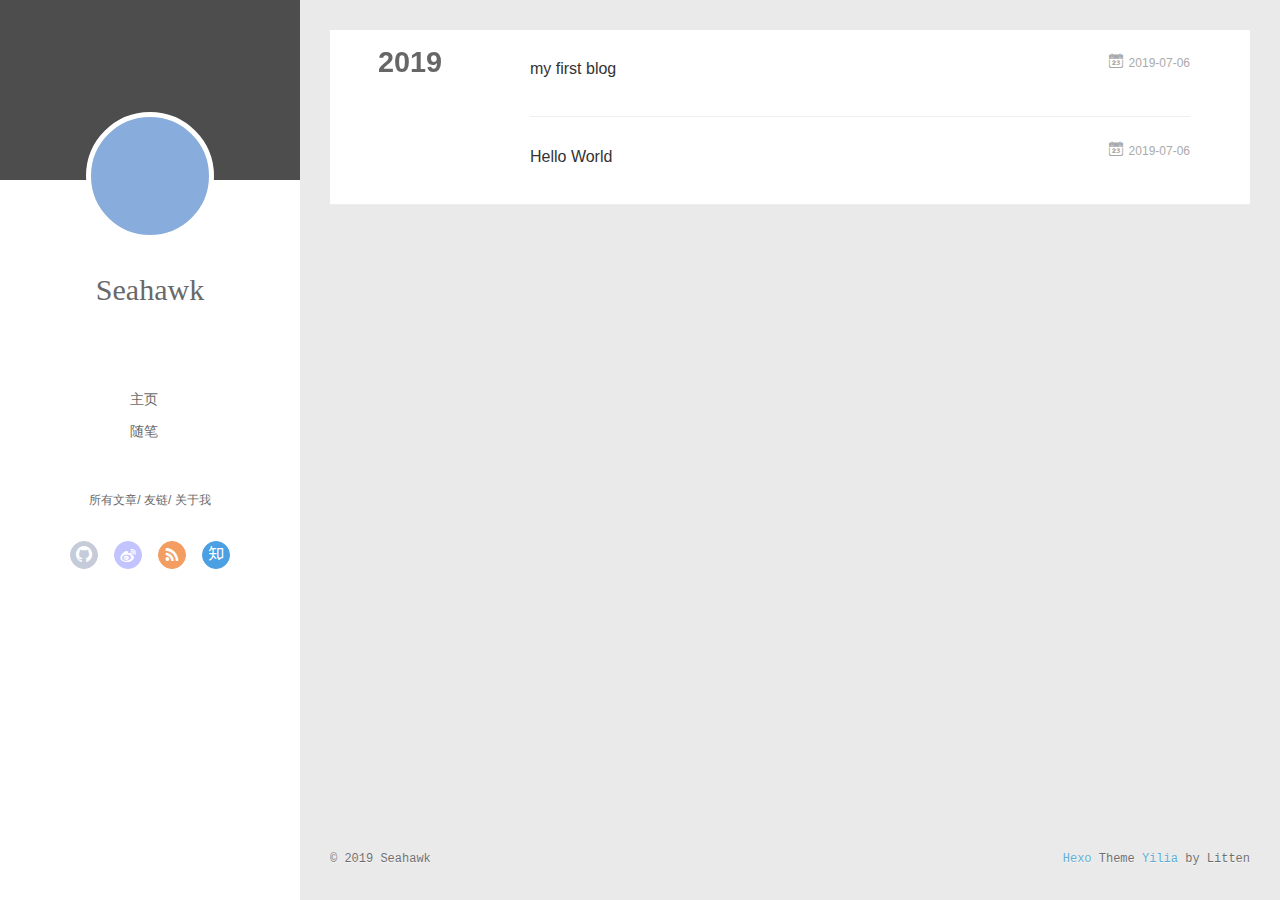
==== archives/index.html @ 64382d93 "Site updated: 2019-07-06 11:30:42" ====
<!DOCTYPE html>
<html>
<head><meta name="generator" content="Hexo 3.9.0">
  <meta charset="utf-8">
  
  <meta name="renderer" content="webkit">
  <meta http-equiv="X-UA-Compatible" content="IE=edge">
  <link rel="dns-prefetch" href="http://yoursite.com">
  <title>Archives | Seahawkk</title>
  <meta name="viewport" content="width=device-width, initial-scale=1, maximum-scale=1">
  <meta property="og:type" content="website">
<meta property="og:title" content="Seahawkk">
<meta property="og:url" content="http://yoursite.com/archives/index.html">
<meta property="og:site_name" content="Seahawkk">
<meta property="og:locale" content="default">
<meta name="twitter:card" content="summary">
<meta name="twitter:title" content="Seahawkk">
  
    <link rel="alternative" href="/atom.xml" title="Seahawkk" type="application/atom+xml">
  
  
    <link rel="icon" href="/favicon.png">
  
  <link rel="stylesheet" type="text/css" href="/./main.0cf68a.css">
  <style type="text/css">
  
    #container.show {
      background: linear-gradient(200deg,#a0cfe4,#e8c37e);
    }
  </style>
  

  

</head>
</html>
<body>
  <div id="container" q-class="show:isCtnShow">
    <canvas id="anm-canvas" class="anm-canvas"></canvas>
    <div class="left-col" q-class="show:isShow">
      
<div class="overlay" style="background: #4d4d4d"></div>
<div class="intrude-less">
	<header id="header" class="inner">
		<a href="/" class="profilepic">
			<img src="" class="js-avatar">
		</a>
		<hgroup>
		  <h1 class="header-author"><a href="/">Seahawk</a></h1>
		</hgroup>
		

		<nav class="header-menu">
			<ul>
			
				<li><a href="/">主页</a></li>
	        
				<li><a href="/tags/随笔/">随笔</a></li>
	        
			</ul>
		</nav>
		<nav class="header-smart-menu">
    		
    			
    			<a q-on="click: openSlider(e, 'innerArchive')" href="javascript:void(0)">所有文章</a>
    			
            
    			
    			<a q-on="click: openSlider(e, 'friends')" href="javascript:void(0)">友链</a>
    			
            
    			
    			<a q-on="click: openSlider(e, 'aboutme')" href="javascript:void(0)">关于我</a>
    			
            
		</nav>
		<nav class="header-nav">
			<div class="social">
				
					<a class="github" target="_blank" href="#" title="github"><i class="icon-github"></i></a>
		        
					<a class="weibo" target="_blank" href="#" title="weibo"><i class="icon-weibo"></i></a>
		        
					<a class="rss" target="_blank" href="#" title="rss"><i class="icon-rss"></i></a>
		        
					<a class="zhihu" target="_blank" href="#" title="zhihu"><i class="icon-zhihu"></i></a>
		        
			</div>
		</nav>
	</header>		
</div>

    </div>
    <div class="mid-col" q-class="show:isShow,hide:isShow|isFalse">
      
<nav id="mobile-nav">
  	<div class="overlay js-overlay" style="background: #4d4d4d"></div>
	<div class="btnctn js-mobile-btnctn">
  		<div class="slider-trigger list" q-on="click: openSlider(e)"><i class="icon icon-sort"></i></div>
	</div>
	<div class="intrude-less">
		<header id="header" class="inner">
			<div class="profilepic">
				<img src="" class="js-avatar">
			</div>
			<hgroup>
			  <h1 class="header-author js-header-author">Seahawk</h1>
			</hgroup>
			
			
			
				
			
				
			
			
			
			<nav class="header-nav">
				<div class="social">
					
						<a class="github" target="_blank" href="#" title="github"><i class="icon-github"></i></a>
			        
						<a class="weibo" target="_blank" href="#" title="weibo"><i class="icon-weibo"></i></a>
			        
						<a class="rss" target="_blank" href="#" title="rss"><i class="icon-rss"></i></a>
			        
						<a class="zhihu" target="_blank" href="#" title="zhihu"><i class="icon-zhihu"></i></a>
			        
				</div>
			</nav>

			<nav class="header-menu js-header-menu">
				<ul style="width: 50%">
				
				
					<li style="width: 50%"><a href="/">主页</a></li>
		        
					<li style="width: 50%"><a href="/tags/随笔/">随笔</a></li>
		        
				</ul>
			</nav>
		</header>				
	</div>
	<div class="mobile-mask" style="display:none" q-show="isShow"></div>
</nav>

      <div id="wrapper" class="body-wrap">
        <div class="menu-l">
          <div class="canvas-wrap">
            <canvas data-colors="#eaeaea" data-sectionHeight="100" data-contentId="js-content" id="myCanvas1" class="anm-canvas"></canvas>
          </div>
          <div id="js-content" class="content-ll">
            
  
  
    
    
      
      
      <section class="archives-wrap">
        <div class="archive-year-wrap">
          <a href="/archives/2019" class="archive-year">2019</a>
        </div>
        <div class="archives">
    
    <article class="archive-article archive-type-post">
  <div class="archive-article-inner">
    <header class="archive-article-header">
      	<div class="article-meta">
	      	<a href="/2019/07/06/my-first-blog/" class="archive-article-date">
  	<time datetime="2019-07-06T02:52:09.000Z" itemprop="datePublished"><i class="icon-calendar icon"></i>2019-07-06</time>
</a>
        </div>
    	 
  
    <h1 itemprop="name">
      <a class="archive-article-title" href="/2019/07/06/my-first-blog/">my first blog</a>
    </h1>
  

        <div class="article-info info-on-right">
          
          

        </div>
        <div class="clearfix"></div>
    </header>
  </div>
</article>
  
    
    
    <article class="archive-article archive-type-post">
  <div class="archive-article-inner">
    <header class="archive-article-header">
      	<div class="article-meta">
	      	<a href="/2019/07/06/hello-world/" class="archive-article-date">
  	<time datetime="2019-07-06T02:47:28.300Z" itemprop="datePublished"><i class="icon-calendar icon"></i>2019-07-06</time>
</a>
        </div>
    	 
  
    <h1 itemprop="name">
      <a class="archive-article-title" href="/2019/07/06/hello-world/">Hello World</a>
    </h1>
  

        <div class="article-info info-on-right">
          
          

        </div>
        <div class="clearfix"></div>
    </header>
  </div>
</article>
  
  
    </div></section>
  

    


          </div>
        </div>
      </div>
      <footer id="footer">
  <div class="outer">
    <div id="footer-info">
    	<div class="footer-left">
    		&copy; 2019 Seahawk
    	</div>
      	<div class="footer-right">
      		<a href="http://hexo.io/" target="_blank">Hexo</a>  Theme <a href="https://github.com/litten/hexo-theme-yilia" target="_blank">Yilia</a> by Litten
      	</div>
    </div>
  </div>
</footer>
    </div>
    <script>
	var yiliaConfig = {
		mathjax: false,
		isHome: false,
		isPost: false,
		isArchive: true,
		isTag: false,
		isCategory: false,
		open_in_new: false,
		toc_hide_index: true,
		root: "/",
		innerArchive: true,
		showTags: false
	}
</script>

<script>!function(t){function n(e){if(r[e])return r[e].exports;var i=r[e]={exports:{},id:e,loaded:!1};return t[e].call(i.exports,i,i.exports,n),i.loaded=!0,i.exports}var r={};n.m=t,n.c=r,n.p="./",n(0)}([function(t,n,r){r(195),t.exports=r(191)},function(t,n,r){var e=r(3),i=r(52),o=r(27),u=r(28),c=r(53),f="prototype",a=function(t,n,r){var s,l,h,v,p=t&a.F,d=t&a.G,y=t&a.S,g=t&a.P,b=t&a.B,m=d?e:y?e[n]||(e[n]={}):(e[n]||{})[f],x=d?i:i[n]||(i[n]={}),w=x[f]||(x[f]={});d&&(r=n);for(s in r)l=!p&&m&&void 0!==m[s],h=(l?m:r)[s],v=b&&l?c(h,e):g&&"function"==typeof h?c(Function.call,h):h,m&&u(m,s,h,t&a.U),x[s]!=h&&o(x,s,v),g&&w[s]!=h&&(w[s]=h)};e.core=i,a.F=1,a.G=2,a.S=4,a.P=8,a.B=16,a.W=32,a.U=64,a.R=128,t.exports=a},function(t,n,r){var e=r(6);t.exports=function(t){if(!e(t))throw TypeError(t+" is not an object!");return t}},function(t,n){var r=t.exports="undefined"!=typeof window&&window.Math==Math?window:"undefined"!=typeof self&&self.Math==Math?self:Function("return this")();"number"==typeof __g&&(__g=r)},function(t,n){t.exports=function(t){try{return!!t()}catch(t){return!0}}},function(t,n){var r=t.exports="undefined"!=typeof window&&window.Math==Math?window:"undefined"!=typeof self&&self.Math==Math?self:Function("return this")();"number"==typeof __g&&(__g=r)},function(t,n){t.exports=function(t){return"object"==typeof t?null!==t:"function"==typeof t}},function(t,n,r){var e=r(126)("wks"),i=r(76),o=r(3).Symbol,u="function"==typeof o;(t.exports=function(t){return e[t]||(e[t]=u&&o[t]||(u?o:i)("Symbol."+t))}).store=e},function(t,n){var r={}.hasOwnProperty;t.exports=function(t,n){return r.call(t,n)}},function(t,n,r){var e=r(94),i=r(33);t.exports=function(t){return e(i(t))}},function(t,n,r){t.exports=!r(4)(function(){return 7!=Object.defineProperty({},"a",{get:function(){return 7}}).a})},function(t,n,r){var e=r(2),i=r(167),o=r(50),u=Object.defineProperty;n.f=r(10)?Object.defineProperty:function(t,n,r){if(e(t),n=o(n,!0),e(r),i)try{return u(t,n,r)}catch(t){}if("get"in r||"set"in r)throw TypeError("Accessors not supported!");return"value"in r&&(t[n]=r.value),t}},function(t,n,r){t.exports=!r(18)(function(){return 7!=Object.defineProperty({},"a",{get:function(){return 7}}).a})},function(t,n,r){var e=r(14),i=r(22);t.exports=r(12)?function(t,n,r){return e.f(t,n,i(1,r))}:function(t,n,r){return t[n]=r,t}},function(t,n,r){var e=r(20),i=r(58),o=r(42),u=Object.defineProperty;n.f=r(12)?Object.defineProperty:function(t,n,r){if(e(t),n=o(n,!0),e(r),i)try{return u(t,n,r)}catch(t){}if("get"in r||"set"in r)throw TypeError("Accessors not supported!");return"value"in r&&(t[n]=r.value),t}},function(t,n,r){var e=r(40)("wks"),i=r(23),o=r(5).Symbol,u="function"==typeof o;(t.exports=function(t){return e[t]||(e[t]=u&&o[t]||(u?o:i)("Symbol."+t))}).store=e},function(t,n,r){var e=r(67),i=Math.min;t.exports=function(t){return t>0?i(e(t),9007199254740991):0}},function(t,n,r){var e=r(46);t.exports=function(t){return Object(e(t))}},function(t,n){t.exports=function(t){try{return!!t()}catch(t){return!0}}},function(t,n,r){var e=r(63),i=r(34);t.exports=Object.keys||function(t){return e(t,i)}},function(t,n,r){var e=r(21);t.exports=function(t){if(!e(t))throw TypeError(t+" is not an object!");return t}},function(t,n){t.exports=function(t){return"object"==typeof t?null!==t:"function"==typeof t}},function(t,n){t.exports=function(t,n){return{enumerable:!(1&t),configurable:!(2&t),writable:!(4&t),value:n}}},function(t,n){var r=0,e=Math.random();t.exports=function(t){return"Symbol(".concat(void 0===t?"":t,")_",(++r+e).toString(36))}},function(t,n){var r={}.hasOwnProperty;t.exports=function(t,n){return r.call(t,n)}},function(t,n){var r=t.exports={version:"2.4.0"};"number"==typeof __e&&(__e=r)},function(t,n){t.exports=function(t){if("function"!=typeof t)throw TypeError(t+" is not a function!");return t}},function(t,n,r){var e=r(11),i=r(66);t.exports=r(10)?function(t,n,r){return e.f(t,n,i(1,r))}:function(t,n,r){return t[n]=r,t}},function(t,n,r){var e=r(3),i=r(27),o=r(24),u=r(76)("src"),c="toString",f=Function[c],a=(""+f).split(c);r(52).inspectSource=function(t){return f.call(t)},(t.exports=function(t,n,r,c){var f="function"==typeof r;f&&(o(r,"name")||i(r,"name",n)),t[n]!==r&&(f&&(o(r,u)||i(r,u,t[n]?""+t[n]:a.join(String(n)))),t===e?t[n]=r:c?t[n]?t[n]=r:i(t,n,r):(delete t[n],i(t,n,r)))})(Function.prototype,c,function(){return"function"==typeof this&&this[u]||f.call(this)})},function(t,n,r){var e=r(1),i=r(4),o=r(46),u=function(t,n,r,e){var i=String(o(t)),u="<"+n;return""!==r&&(u+=" "+r+'="'+String(e).replace(/"/g,"&quot;")+'"'),u+">"+i+"</"+n+">"};t.exports=function(t,n){var r={};r[t]=n(u),e(e.P+e.F*i(function(){var n=""[t]('"');return n!==n.toLowerCase()||n.split('"').length>3}),"String",r)}},function(t,n,r){var e=r(115),i=r(46);t.exports=function(t){return e(i(t))}},function(t,n,r){var e=r(116),i=r(66),o=r(30),u=r(50),c=r(24),f=r(167),a=Object.getOwnPropertyDescriptor;n.f=r(10)?a:function(t,n){if(t=o(t),n=u(n,!0),f)try{return a(t,n)}catch(t){}if(c(t,n))return i(!e.f.call(t,n),t[n])}},function(t,n,r){var e=r(24),i=r(17),o=r(145)("IE_PROTO"),u=Object.prototype;t.exports=Object.getPrototypeOf||function(t){return t=i(t),e(t,o)?t[o]:"function"==typeof t.constructor&&t instanceof t.constructor?t.constructor.prototype:t instanceof Object?u:null}},function(t,n){t.exports=function(t){if(void 0==t)throw TypeError("Can't call method on  "+t);return t}},function(t,n){t.exports="constructor,hasOwnProperty,isPrototypeOf,propertyIsEnumerable,toLocaleString,toString,valueOf".split(",")},function(t,n){t.exports={}},function(t,n){t.exports=!0},function(t,n){n.f={}.propertyIsEnumerable},function(t,n,r){var e=r(14).f,i=r(8),o=r(15)("toStringTag");t.exports=function(t,n,r){t&&!i(t=r?t:t.prototype,o)&&e(t,o,{configurable:!0,value:n})}},function(t,n,r){var e=r(40)("keys"),i=r(23);t.exports=function(t){return e[t]||(e[t]=i(t))}},function(t,n,r){var e=r(5),i="__core-js_shared__",o=e[i]||(e[i]={});t.exports=function(t){return o[t]||(o[t]={})}},function(t,n){var r=Math.ceil,e=Math.floor;t.exports=function(t){return isNaN(t=+t)?0:(t>0?e:r)(t)}},function(t,n,r){var e=r(21);t.exports=function(t,n){if(!e(t))return t;var r,i;if(n&&"function"==typeof(r=t.toString)&&!e(i=r.call(t)))return i;if("function"==typeof(r=t.valueOf)&&!e(i=r.call(t)))return i;if(!n&&"function"==typeof(r=t.toString)&&!e(i=r.call(t)))return i;throw TypeError("Can't convert object to primitive value")}},function(t,n,r){var e=r(5),i=r(25),o=r(36),u=r(44),c=r(14).f;t.exports=function(t){var n=i.Symbol||(i.Symbol=o?{}:e.Symbol||{});"_"==t.charAt(0)||t in n||c(n,t,{value:u.f(t)})}},function(t,n,r){n.f=r(15)},function(t,n){var r={}.toString;t.exports=function(t){return r.call(t).slice(8,-1)}},function(t,n){t.exports=function(t){if(void 0==t)throw TypeError("Can't call method on  "+t);return t}},function(t,n,r){var e=r(4);t.exports=function(t,n){return!!t&&e(function(){n?t.call(null,function(){},1):t.call(null)})}},function(t,n,r){var e=r(53),i=r(115),o=r(17),u=r(16),c=r(203);t.exports=function(t,n){var r=1==t,f=2==t,a=3==t,s=4==t,l=6==t,h=5==t||l,v=n||c;return function(n,c,p){for(var d,y,g=o(n),b=i(g),m=e(c,p,3),x=u(b.length),w=0,S=r?v(n,x):f?v(n,0):void 0;x>w;w++)if((h||w in b)&&(d=b[w],y=m(d,w,g),t))if(r)S[w]=y;else if(y)switch(t){case 3:return!0;case 5:return d;case 6:return w;case 2:S.push(d)}else if(s)return!1;return l?-1:a||s?s:S}}},function(t,n,r){var e=r(1),i=r(52),o=r(4);t.exports=function(t,n){var r=(i.Object||{})[t]||Object[t],u={};u[t]=n(r),e(e.S+e.F*o(function(){r(1)}),"Object",u)}},function(t,n,r){var e=r(6);t.exports=function(t,n){if(!e(t))return t;var r,i;if(n&&"function"==typeof(r=t.toString)&&!e(i=r.call(t)))return i;if("function"==typeof(r=t.valueOf)&&!e(i=r.call(t)))return i;if(!n&&"function"==typeof(r=t.toString)&&!e(i=r.call(t)))return i;throw TypeError("Can't convert object to primitive value")}},function(t,n,r){var e=r(5),i=r(25),o=r(91),u=r(13),c="prototype",f=function(t,n,r){var a,s,l,h=t&f.F,v=t&f.G,p=t&f.S,d=t&f.P,y=t&f.B,g=t&f.W,b=v?i:i[n]||(i[n]={}),m=b[c],x=v?e:p?e[n]:(e[n]||{})[c];v&&(r=n);for(a in r)(s=!h&&x&&void 0!==x[a])&&a in b||(l=s?x[a]:r[a],b[a]=v&&"function"!=typeof x[a]?r[a]:y&&s?o(l,e):g&&x[a]==l?function(t){var n=function(n,r,e){if(this instanceof t){switch(arguments.length){case 0:return new t;case 1:return new t(n);case 2:return new t(n,r)}return new t(n,r,e)}return t.apply(this,arguments)};return n[c]=t[c],n}(l):d&&"function"==typeof l?o(Function.call,l):l,d&&((b.virtual||(b.virtual={}))[a]=l,t&f.R&&m&&!m[a]&&u(m,a,l)))};f.F=1,f.G=2,f.S=4,f.P=8,f.B=16,f.W=32,f.U=64,f.R=128,t.exports=f},function(t,n){var r=t.exports={version:"2.4.0"};"number"==typeof __e&&(__e=r)},function(t,n,r){var e=r(26);t.exports=function(t,n,r){if(e(t),void 0===n)return t;switch(r){case 1:return function(r){return t.call(n,r)};case 2:return function(r,e){return t.call(n,r,e)};case 3:return function(r,e,i){return t.call(n,r,e,i)}}return function(){return t.apply(n,arguments)}}},function(t,n,r){var e=r(183),i=r(1),o=r(126)("metadata"),u=o.store||(o.store=new(r(186))),c=function(t,n,r){var i=u.get(t);if(!i){if(!r)return;u.set(t,i=new e)}var o=i.get(n);if(!o){if(!r)return;i.set(n,o=new e)}return o},f=function(t,n,r){var e=c(n,r,!1);return void 0!==e&&e.has(t)},a=function(t,n,r){var e=c(n,r,!1);return void 0===e?void 0:e.get(t)},s=function(t,n,r,e){c(r,e,!0).set(t,n)},l=function(t,n){var r=c(t,n,!1),e=[];return r&&r.forEach(function(t,n){e.push(n)}),e},h=function(t){return void 0===t||"symbol"==typeof t?t:String(t)},v=function(t){i(i.S,"Reflect",t)};t.exports={store:u,map:c,has:f,get:a,set:s,keys:l,key:h,exp:v}},function(t,n,r){"use strict";if(r(10)){var e=r(69),i=r(3),o=r(4),u=r(1),c=r(127),f=r(152),a=r(53),s=r(68),l=r(66),h=r(27),v=r(73),p=r(67),d=r(16),y=r(75),g=r(50),b=r(24),m=r(180),x=r(114),w=r(6),S=r(17),_=r(137),O=r(70),E=r(32),P=r(71).f,j=r(154),F=r(76),M=r(7),A=r(48),N=r(117),T=r(146),I=r(155),k=r(80),L=r(123),R=r(74),C=r(130),D=r(160),U=r(11),W=r(31),G=U.f,B=W.f,V=i.RangeError,z=i.TypeError,q=i.Uint8Array,K="ArrayBuffer",J="Shared"+K,Y="BYTES_PER_ELEMENT",H="prototype",$=Array[H],X=f.ArrayBuffer,Q=f.DataView,Z=A(0),tt=A(2),nt=A(3),rt=A(4),et=A(5),it=A(6),ot=N(!0),ut=N(!1),ct=I.values,ft=I.keys,at=I.entries,st=$.lastIndexOf,lt=$.reduce,ht=$.reduceRight,vt=$.join,pt=$.sort,dt=$.slice,yt=$.toString,gt=$.toLocaleString,bt=M("iterator"),mt=M("toStringTag"),xt=F("typed_constructor"),wt=F("def_constructor"),St=c.CONSTR,_t=c.TYPED,Ot=c.VIEW,Et="Wrong length!",Pt=A(1,function(t,n){return Tt(T(t,t[wt]),n)}),jt=o(function(){return 1===new q(new Uint16Array([1]).buffer)[0]}),Ft=!!q&&!!q[H].set&&o(function(){new q(1).set({})}),Mt=function(t,n){if(void 0===t)throw z(Et);var r=+t,e=d(t);if(n&&!m(r,e))throw V(Et);return e},At=function(t,n){var r=p(t);if(r<0||r%n)throw V("Wrong offset!");return r},Nt=function(t){if(w(t)&&_t in t)return t;throw z(t+" is not a typed array!")},Tt=function(t,n){if(!(w(t)&&xt in t))throw z("It is not a typed array constructor!");return new t(n)},It=function(t,n){return kt(T(t,t[wt]),n)},kt=function(t,n){for(var r=0,e=n.length,i=Tt(t,e);e>r;)i[r]=n[r++];return i},Lt=function(t,n,r){G(t,n,{get:function(){return this._d[r]}})},Rt=function(t){var n,r,e,i,o,u,c=S(t),f=arguments.length,s=f>1?arguments[1]:void 0,l=void 0!==s,h=j(c);if(void 0!=h&&!_(h)){for(u=h.call(c),e=[],n=0;!(o=u.next()).done;n++)e.push(o.value);c=e}for(l&&f>2&&(s=a(s,arguments[2],2)),n=0,r=d(c.length),i=Tt(this,r);r>n;n++)i[n]=l?s(c[n],n):c[n];return i},Ct=function(){for(var t=0,n=arguments.length,r=Tt(this,n);n>t;)r[t]=arguments[t++];return r},Dt=!!q&&o(function(){gt.call(new q(1))}),Ut=function(){return gt.apply(Dt?dt.call(Nt(this)):Nt(this),arguments)},Wt={copyWithin:function(t,n){return D.call(Nt(this),t,n,arguments.length>2?arguments[2]:void 0)},every:function(t){return rt(Nt(this),t,arguments.length>1?arguments[1]:void 0)},fill:function(t){return C.apply(Nt(this),arguments)},filter:function(t){return It(this,tt(Nt(this),t,arguments.length>1?arguments[1]:void 0))},find:function(t){return et(Nt(this),t,arguments.length>1?arguments[1]:void 0)},findIndex:function(t){return it(Nt(this),t,arguments.length>1?arguments[1]:void 0)},forEach:function(t){Z(Nt(this),t,arguments.length>1?arguments[1]:void 0)},indexOf:function(t){return ut(Nt(this),t,arguments.length>1?arguments[1]:void 0)},includes:function(t){return ot(Nt(this),t,arguments.length>1?arguments[1]:void 0)},join:function(t){return vt.apply(Nt(this),arguments)},lastIndexOf:function(t){return st.apply(Nt(this),arguments)},map:function(t){return Pt(Nt(this),t,arguments.length>1?arguments[1]:void 0)},reduce:function(t){return lt.apply(Nt(this),arguments)},reduceRight:function(t){return ht.apply(Nt(this),arguments)},reverse:function(){for(var t,n=this,r=Nt(n).length,e=Math.floor(r/2),i=0;i<e;)t=n[i],n[i++]=n[--r],n[r]=t;return n},some:function(t){return nt(Nt(this),t,arguments.length>1?arguments[1]:void 0)},sort:function(t){return pt.call(Nt(this),t)},subarray:function(t,n){var r=Nt(this),e=r.length,i=y(t,e);return new(T(r,r[wt]))(r.buffer,r.byteOffset+i*r.BYTES_PER_ELEMENT,d((void 0===n?e:y(n,e))-i))}},Gt=function(t,n){return It(this,dt.call(Nt(this),t,n))},Bt=function(t){Nt(this);var n=At(arguments[1],1),r=this.length,e=S(t),i=d(e.length),o=0;if(i+n>r)throw V(Et);for(;o<i;)this[n+o]=e[o++]},Vt={entries:function(){return at.call(Nt(this))},keys:function(){return ft.call(Nt(this))},values:function(){return ct.call(Nt(this))}},zt=function(t,n){return w(t)&&t[_t]&&"symbol"!=typeof n&&n in t&&String(+n)==String(n)},qt=function(t,n){return zt(t,n=g(n,!0))?l(2,t[n]):B(t,n)},Kt=function(t,n,r){return!(zt(t,n=g(n,!0))&&w(r)&&b(r,"value"))||b(r,"get")||b(r,"set")||r.configurable||b(r,"writable")&&!r.writable||b(r,"enumerable")&&!r.enumerable?G(t,n,r):(t[n]=r.value,t)};St||(W.f=qt,U.f=Kt),u(u.S+u.F*!St,"Object",{getOwnPropertyDescriptor:qt,defineProperty:Kt}),o(function(){yt.call({})})&&(yt=gt=function(){return vt.call(this)});var Jt=v({},Wt);v(Jt,Vt),h(Jt,bt,Vt.values),v(Jt,{slice:Gt,set:Bt,constructor:function(){},toString:yt,toLocaleString:Ut}),Lt(Jt,"buffer","b"),Lt(Jt,"byteOffset","o"),Lt(Jt,"byteLength","l"),Lt(Jt,"length","e"),G(Jt,mt,{get:function(){return this[_t]}}),t.exports=function(t,n,r,f){f=!!f;var a=t+(f?"Clamped":"")+"Array",l="Uint8Array"!=a,v="get"+t,p="set"+t,y=i[a],g=y||{},b=y&&E(y),m=!y||!c.ABV,S={},_=y&&y[H],j=function(t,r){var e=t._d;return e.v[v](r*n+e.o,jt)},F=function(t,r,e){var i=t._d;f&&(e=(e=Math.round(e))<0?0:e>255?255:255&e),i.v[p](r*n+i.o,e,jt)},M=function(t,n){G(t,n,{get:function(){return j(this,n)},set:function(t){return F(this,n,t)},enumerable:!0})};m?(y=r(function(t,r,e,i){s(t,y,a,"_d");var o,u,c,f,l=0,v=0;if(w(r)){if(!(r instanceof X||(f=x(r))==K||f==J))return _t in r?kt(y,r):Rt.call(y,r);o=r,v=At(e,n);var p=r.byteLength;if(void 0===i){if(p%n)throw V(Et);if((u=p-v)<0)throw V(Et)}else if((u=d(i)*n)+v>p)throw V(Et);c=u/n}else c=Mt(r,!0),u=c*n,o=new X(u);for(h(t,"_d",{b:o,o:v,l:u,e:c,v:new Q(o)});l<c;)M(t,l++)}),_=y[H]=O(Jt),h(_,"constructor",y)):L(function(t){new y(null),new y(t)},!0)||(y=r(function(t,r,e,i){s(t,y,a);var o;return w(r)?r instanceof X||(o=x(r))==K||o==J?void 0!==i?new g(r,At(e,n),i):void 0!==e?new g(r,At(e,n)):new g(r):_t in r?kt(y,r):Rt.call(y,r):new g(Mt(r,l))}),Z(b!==Function.prototype?P(g).concat(P(b)):P(g),function(t){t in y||h(y,t,g[t])}),y[H]=_,e||(_.constructor=y));var A=_[bt],N=!!A&&("values"==A.name||void 0==A.name),T=Vt.values;h(y,xt,!0),h(_,_t,a),h(_,Ot,!0),h(_,wt,y),(f?new y(1)[mt]==a:mt in _)||G(_,mt,{get:function(){return a}}),S[a]=y,u(u.G+u.W+u.F*(y!=g),S),u(u.S,a,{BYTES_PER_ELEMENT:n,from:Rt,of:Ct}),Y in _||h(_,Y,n),u(u.P,a,Wt),R(a),u(u.P+u.F*Ft,a,{set:Bt}),u(u.P+u.F*!N,a,Vt),u(u.P+u.F*(_.toString!=yt),a,{toString:yt}),u(u.P+u.F*o(function(){new y(1).slice()}),a,{slice:Gt}),u(u.P+u.F*(o(function(){return[1,2].toLocaleString()!=new y([1,2]).toLocaleString()})||!o(function(){_.toLocaleString.call([1,2])})),a,{toLocaleString:Ut}),k[a]=N?A:T,e||N||h(_,bt,T)}}else t.exports=function(){}},function(t,n){var r={}.toString;t.exports=function(t){return r.call(t).slice(8,-1)}},function(t,n,r){var e=r(21),i=r(5).document,o=e(i)&&e(i.createElement);t.exports=function(t){return o?i.createElement(t):{}}},function(t,n,r){t.exports=!r(12)&&!r(18)(function(){return 7!=Object.defineProperty(r(57)("div"),"a",{get:function(){return 7}}).a})},function(t,n,r){"use strict";var e=r(36),i=r(51),o=r(64),u=r(13),c=r(8),f=r(35),a=r(96),s=r(38),l=r(103),h=r(15)("iterator"),v=!([].keys&&"next"in[].keys()),p="keys",d="values",y=function(){return this};t.exports=function(t,n,r,g,b,m,x){a(r,n,g);var w,S,_,O=function(t){if(!v&&t in F)return F[t];switch(t){case p:case d:return function(){return new r(this,t)}}return function(){return new r(this,t)}},E=n+" Iterator",P=b==d,j=!1,F=t.prototype,M=F[h]||F["@@iterator"]||b&&F[b],A=M||O(b),N=b?P?O("entries"):A:void 0,T="Array"==n?F.entries||M:M;if(T&&(_=l(T.call(new t)))!==Object.prototype&&(s(_,E,!0),e||c(_,h)||u(_,h,y)),P&&M&&M.name!==d&&(j=!0,A=function(){return M.call(this)}),e&&!x||!v&&!j&&F[h]||u(F,h,A),f[n]=A,f[E]=y,b)if(w={values:P?A:O(d),keys:m?A:O(p),entries:N},x)for(S in w)S in F||o(F,S,w[S]);else i(i.P+i.F*(v||j),n,w);return w}},function(t,n,r){var e=r(20),i=r(100),o=r(34),u=r(39)("IE_PROTO"),c=function(){},f="prototype",a=function(){var t,n=r(57)("iframe"),e=o.length;for(n.style.display="none",r(93).appendChild(n),n.src="javascript:",t=n.contentWindow.document,t.open(),t.write("<script>document.F=Object<\/script>"),t.close(),a=t.F;e--;)delete a[f][o[e]];return a()};t.exports=Object.create||function(t,n){var r;return null!==t?(c[f]=e(t),r=new c,c[f]=null,r[u]=t):r=a(),void 0===n?r:i(r,n)}},function(t,n,r){var e=r(63),i=r(34).concat("length","prototype");n.f=Object.getOwnPropertyNames||function(t){return e(t,i)}},function(t,n){n.f=Object.getOwnPropertySymbols},function(t,n,r){var e=r(8),i=r(9),o=r(90)(!1),u=r(39)("IE_PROTO");t.exports=function(t,n){var r,c=i(t),f=0,a=[];for(r in c)r!=u&&e(c,r)&&a.push(r);for(;n.length>f;)e(c,r=n[f++])&&(~o(a,r)||a.push(r));return a}},function(t,n,r){t.exports=r(13)},function(t,n,r){var e=r(76)("meta"),i=r(6),o=r(24),u=r(11).f,c=0,f=Object.isExtensible||function(){return!0},a=!r(4)(function(){return f(Object.preventExtensions({}))}),s=function(t){u(t,e,{value:{i:"O"+ ++c,w:{}}})},l=function(t,n){if(!i(t))return"symbol"==typeof t?t:("string"==typeof t?"S":"P")+t;if(!o(t,e)){if(!f(t))return"F";if(!n)return"E";s(t)}return t[e].i},h=function(t,n){if(!o(t,e)){if(!f(t))return!0;if(!n)return!1;s(t)}return t[e].w},v=function(t){return a&&p.NEED&&f(t)&&!o(t,e)&&s(t),t},p=t.exports={KEY:e,NEED:!1,fastKey:l,getWeak:h,onFreeze:v}},function(t,n){t.exports=function(t,n){return{enumerable:!(1&t),configurable:!(2&t),writable:!(4&t),value:n}}},function(t,n){var r=Math.ceil,e=Math.floor;t.exports=function(t){return isNaN(t=+t)?0:(t>0?e:r)(t)}},function(t,n){t.exports=function(t,n,r,e){if(!(t instanceof n)||void 0!==e&&e in t)throw TypeError(r+": incorrect invocation!");return t}},function(t,n){t.exports=!1},function(t,n,r){var e=r(2),i=r(173),o=r(133),u=r(145)("IE_PROTO"),c=function(){},f="prototype",a=function(){var t,n=r(132)("iframe"),e=o.length;for(n.style.display="none",r(135).appendChild(n),n.src="javascript:",t=n.contentWindow.document,t.open(),t.write("<script>document.F=Object<\/script>"),t.close(),a=t.F;e--;)delete a[f][o[e]];return a()};t.exports=Object.create||function(t,n){var r;return null!==t?(c[f]=e(t),r=new c,c[f]=null,r[u]=t):r=a(),void 0===n?r:i(r,n)}},function(t,n,r){var e=r(175),i=r(133).concat("length","prototype");n.f=Object.getOwnPropertyNames||function(t){return e(t,i)}},function(t,n,r){var e=r(175),i=r(133);t.exports=Object.keys||function(t){return e(t,i)}},function(t,n,r){var e=r(28);t.exports=function(t,n,r){for(var i in n)e(t,i,n[i],r);return t}},function(t,n,r){"use strict";var e=r(3),i=r(11),o=r(10),u=r(7)("species");t.exports=function(t){var n=e[t];o&&n&&!n[u]&&i.f(n,u,{configurable:!0,get:function(){return this}})}},function(t,n,r){var e=r(67),i=Math.max,o=Math.min;t.exports=function(t,n){return t=e(t),t<0?i(t+n,0):o(t,n)}},function(t,n){var r=0,e=Math.random();t.exports=function(t){return"Symbol(".concat(void 0===t?"":t,")_",(++r+e).toString(36))}},function(t,n,r){var e=r(33);t.exports=function(t){return Object(e(t))}},function(t,n,r){var e=r(7)("unscopables"),i=Array.prototype;void 0==i[e]&&r(27)(i,e,{}),t.exports=function(t){i[e][t]=!0}},function(t,n,r){var e=r(53),i=r(169),o=r(137),u=r(2),c=r(16),f=r(154),a={},s={},n=t.exports=function(t,n,r,l,h){var v,p,d,y,g=h?function(){return t}:f(t),b=e(r,l,n?2:1),m=0;if("function"!=typeof g)throw TypeError(t+" is not iterable!");if(o(g)){for(v=c(t.length);v>m;m++)if((y=n?b(u(p=t[m])[0],p[1]):b(t[m]))===a||y===s)return y}else for(d=g.call(t);!(p=d.next()).done;)if((y=i(d,b,p.value,n))===a||y===s)return y};n.BREAK=a,n.RETURN=s},function(t,n){t.exports={}},function(t,n,r){var e=r(11).f,i=r(24),o=r(7)("toStringTag");t.exports=function(t,n,r){t&&!i(t=r?t:t.prototype,o)&&e(t,o,{configurable:!0,value:n})}},function(t,n,r){var e=r(1),i=r(46),o=r(4),u=r(150),c="["+u+"]",f="​",a=RegExp("^"+c+c+"*"),s=RegExp(c+c+"*$"),l=function(t,n,r){var i={},c=o(function(){return!!u[t]()||f[t]()!=f}),a=i[t]=c?n(h):u[t];r&&(i[r]=a),e(e.P+e.F*c,"String",i)},h=l.trim=function(t,n){return t=String(i(t)),1&n&&(t=t.replace(a,"")),2&n&&(t=t.replace(s,"")),t};t.exports=l},function(t,n,r){t.exports={default:r(86),__esModule:!0}},function(t,n,r){t.exports={default:r(87),__esModule:!0}},function(t,n,r){"use strict";function e(t){return t&&t.__esModule?t:{default:t}}n.__esModule=!0;var i=r(84),o=e(i),u=r(83),c=e(u),f="function"==typeof c.default&&"symbol"==typeof o.default?function(t){return typeof t}:function(t){return t&&"function"==typeof c.default&&t.constructor===c.default&&t!==c.default.prototype?"symbol":typeof t};n.default="function"==typeof c.default&&"symbol"===f(o.default)?function(t){return void 0===t?"undefined":f(t)}:function(t){return t&&"function"==typeof c.default&&t.constructor===c.default&&t!==c.default.prototype?"symbol":void 0===t?"undefined":f(t)}},function(t,n,r){r(110),r(108),r(111),r(112),t.exports=r(25).Symbol},function(t,n,r){r(109),r(113),t.exports=r(44).f("iterator")},function(t,n){t.exports=function(t){if("function"!=typeof t)throw TypeError(t+" is not a function!");return t}},function(t,n){t.exports=function(){}},function(t,n,r){var e=r(9),i=r(106),o=r(105);t.exports=function(t){return function(n,r,u){var c,f=e(n),a=i(f.length),s=o(u,a);if(t&&r!=r){for(;a>s;)if((c=f[s++])!=c)return!0}else for(;a>s;s++)if((t||s in f)&&f[s]===r)return t||s||0;return!t&&-1}}},function(t,n,r){var e=r(88);t.exports=function(t,n,r){if(e(t),void 0===n)return t;switch(r){case 1:return function(r){return t.call(n,r)};case 2:return function(r,e){return t.call(n,r,e)};case 3:return function(r,e,i){return t.call(n,r,e,i)}}return function(){return t.apply(n,arguments)}}},function(t,n,r){var e=r(19),i=r(62),o=r(37);t.exports=function(t){var n=e(t),r=i.f;if(r)for(var u,c=r(t),f=o.f,a=0;c.length>a;)f.call(t,u=c[a++])&&n.push(u);return n}},function(t,n,r){t.exports=r(5).document&&document.documentElement},function(t,n,r){var e=r(56);t.exports=Object("z").propertyIsEnumerable(0)?Object:function(t){return"String"==e(t)?t.split(""):Object(t)}},function(t,n,r){var e=r(56);t.exports=Array.isArray||function(t){return"Array"==e(t)}},function(t,n,r){"use strict";var e=r(60),i=r(22),o=r(38),u={};r(13)(u,r(15)("iterator"),function(){return this}),t.exports=function(t,n,r){t.prototype=e(u,{next:i(1,r)}),o(t,n+" Iterator")}},function(t,n){t.exports=function(t,n){return{value:n,done:!!t}}},function(t,n,r){var e=r(19),i=r(9);t.exports=function(t,n){for(var r,o=i(t),u=e(o),c=u.length,f=0;c>f;)if(o[r=u[f++]]===n)return r}},function(t,n,r){var e=r(23)("meta"),i=r(21),o=r(8),u=r(14).f,c=0,f=Object.isExtensible||function(){return!0},a=!r(18)(function(){return f(Object.preventExtensions({}))}),s=function(t){u(t,e,{value:{i:"O"+ ++c,w:{}}})},l=function(t,n){if(!i(t))return"symbol"==typeof t?t:("string"==typeof t?"S":"P")+t;if(!o(t,e)){if(!f(t))return"F";if(!n)return"E";s(t)}return t[e].i},h=function(t,n){if(!o(t,e)){if(!f(t))return!0;if(!n)return!1;s(t)}return t[e].w},v=function(t){return a&&p.NEED&&f(t)&&!o(t,e)&&s(t),t},p=t.exports={KEY:e,NEED:!1,fastKey:l,getWeak:h,onFreeze:v}},function(t,n,r){var e=r(14),i=r(20),o=r(19);t.exports=r(12)?Object.defineProperties:function(t,n){i(t);for(var r,u=o(n),c=u.length,f=0;c>f;)e.f(t,r=u[f++],n[r]);return t}},function(t,n,r){var e=r(37),i=r(22),o=r(9),u=r(42),c=r(8),f=r(58),a=Object.getOwnPropertyDescriptor;n.f=r(12)?a:function(t,n){if(t=o(t),n=u(n,!0),f)try{return a(t,n)}catch(t){}if(c(t,n))return i(!e.f.call(t,n),t[n])}},function(t,n,r){var e=r(9),i=r(61).f,o={}.toString,u="object"==typeof window&&window&&Object.getOwnPropertyNames?Object.getOwnPropertyNames(window):[],c=function(t){try{return i(t)}catch(t){return u.slice()}};t.exports.f=function(t){return u&&"[object Window]"==o.call(t)?c(t):i(e(t))}},function(t,n,r){var e=r(8),i=r(77),o=r(39)("IE_PROTO"),u=Object.prototype;t.exports=Object.getPrototypeOf||function(t){return t=i(t),e(t,o)?t[o]:"function"==typeof t.constructor&&t instanceof t.constructor?t.constructor.prototype:t instanceof Object?u:null}},function(t,n,r){var e=r(41),i=r(33);t.exports=function(t){return function(n,r){var o,u,c=String(i(n)),f=e(r),a=c.length;return f<0||f>=a?t?"":void 0:(o=c.charCodeAt(f),o<55296||o>56319||f+1===a||(u=c.charCodeAt(f+1))<56320||u>57343?t?c.charAt(f):o:t?c.slice(f,f+2):u-56320+(o-55296<<10)+65536)}}},function(t,n,r){var e=r(41),i=Math.max,o=Math.min;t.exports=function(t,n){return t=e(t),t<0?i(t+n,0):o(t,n)}},function(t,n,r){var e=r(41),i=Math.min;t.exports=function(t){return t>0?i(e(t),9007199254740991):0}},function(t,n,r){"use strict";var e=r(89),i=r(97),o=r(35),u=r(9);t.exports=r(59)(Array,"Array",function(t,n){this._t=u(t),this._i=0,this._k=n},function(){var t=this._t,n=this._k,r=this._i++;return!t||r>=t.length?(this._t=void 0,i(1)):"keys"==n?i(0,r):"values"==n?i(0,t[r]):i(0,[r,t[r]])},"values"),o.Arguments=o.Array,e("keys"),e("values"),e("entries")},function(t,n){},function(t,n,r){"use strict";var e=r(104)(!0);r(59)(String,"String",function(t){this._t=String(t),this._i=0},function(){var t,n=this._t,r=this._i;return r>=n.length?{value:void 0,done:!0}:(t=e(n,r),this._i+=t.length,{value:t,done:!1})})},function(t,n,r){"use strict";var e=r(5),i=r(8),o=r(12),u=r(51),c=r(64),f=r(99).KEY,a=r(18),s=r(40),l=r(38),h=r(23),v=r(15),p=r(44),d=r(43),y=r(98),g=r(92),b=r(95),m=r(20),x=r(9),w=r(42),S=r(22),_=r(60),O=r(102),E=r(101),P=r(14),j=r(19),F=E.f,M=P.f,A=O.f,N=e.Symbol,T=e.JSON,I=T&&T.stringify,k="prototype",L=v("_hidden"),R=v("toPrimitive"),C={}.propertyIsEnumerable,D=s("symbol-registry"),U=s("symbols"),W=s("op-symbols"),G=Object[k],B="function"==typeof N,V=e.QObject,z=!V||!V[k]||!V[k].findChild,q=o&&a(function(){return 7!=_(M({},"a",{get:function(){return M(this,"a",{value:7}).a}})).a})?function(t,n,r){var e=F(G,n);e&&delete G[n],M(t,n,r),e&&t!==G&&M(G,n,e)}:M,K=function(t){var n=U[t]=_(N[k]);return n._k=t,n},J=B&&"symbol"==typeof N.iterator?function(t){return"symbol"==typeof t}:function(t){return t instanceof N},Y=function(t,n,r){return t===G&&Y(W,n,r),m(t),n=w(n,!0),m(r),i(U,n)?(r.enumerable?(i(t,L)&&t[L][n]&&(t[L][n]=!1),r=_(r,{enumerable:S(0,!1)})):(i(t,L)||M(t,L,S(1,{})),t[L][n]=!0),q(t,n,r)):M(t,n,r)},H=function(t,n){m(t);for(var r,e=g(n=x(n)),i=0,o=e.length;o>i;)Y(t,r=e[i++],n[r]);return t},$=function(t,n){return void 0===n?_(t):H(_(t),n)},X=function(t){var n=C.call(this,t=w(t,!0));return!(this===G&&i(U,t)&&!i(W,t))&&(!(n||!i(this,t)||!i(U,t)||i(this,L)&&this[L][t])||n)},Q=function(t,n){if(t=x(t),n=w(n,!0),t!==G||!i(U,n)||i(W,n)){var r=F(t,n);return!r||!i(U,n)||i(t,L)&&t[L][n]||(r.enumerable=!0),r}},Z=function(t){for(var n,r=A(x(t)),e=[],o=0;r.length>o;)i(U,n=r[o++])||n==L||n==f||e.push(n);return e},tt=function(t){for(var n,r=t===G,e=A(r?W:x(t)),o=[],u=0;e.length>u;)!i(U,n=e[u++])||r&&!i(G,n)||o.push(U[n]);return o};B||(N=function(){if(this instanceof N)throw TypeError("Symbol is not a constructor!");var t=h(arguments.length>0?arguments[0]:void 0),n=function(r){this===G&&n.call(W,r),i(this,L)&&i(this[L],t)&&(this[L][t]=!1),q(this,t,S(1,r))};return o&&z&&q(G,t,{configurable:!0,set:n}),K(t)},c(N[k],"toString",function(){return this._k}),E.f=Q,P.f=Y,r(61).f=O.f=Z,r(37).f=X,r(62).f=tt,o&&!r(36)&&c(G,"propertyIsEnumerable",X,!0),p.f=function(t){return K(v(t))}),u(u.G+u.W+u.F*!B,{Symbol:N});for(var nt="hasInstance,isConcatSpreadable,iterator,match,replace,search,species,split,toPrimitive,toStringTag,unscopables".split(","),rt=0;nt.length>rt;)v(nt[rt++]);for(var nt=j(v.store),rt=0;nt.length>rt;)d(nt[rt++]);u(u.S+u.F*!B,"Symbol",{for:function(t){return i(D,t+="")?D[t]:D[t]=N(t)},keyFor:function(t){if(J(t))return y(D,t);throw TypeError(t+" is not a symbol!")},useSetter:function(){z=!0},useSimple:function(){z=!1}}),u(u.S+u.F*!B,"Object",{create:$,defineProperty:Y,defineProperties:H,getOwnPropertyDescriptor:Q,getOwnPropertyNames:Z,getOwnPropertySymbols:tt}),T&&u(u.S+u.F*(!B||a(function(){var t=N();return"[null]"!=I([t])||"{}"!=I({a:t})||"{}"!=I(Object(t))})),"JSON",{stringify:function(t){if(void 0!==t&&!J(t)){for(var n,r,e=[t],i=1;arguments.length>i;)e.push(arguments[i++]);return n=e[1],"function"==typeof n&&(r=n),!r&&b(n)||(n=function(t,n){if(r&&(n=r.call(this,t,n)),!J(n))return n}),e[1]=n,I.apply(T,e)}}}),N[k][R]||r(13)(N[k],R,N[k].valueOf),l(N,"Symbol"),l(Math,"Math",!0),l(e.JSON,"JSON",!0)},function(t,n,r){r(43)("asyncIterator")},function(t,n,r){r(43)("observable")},function(t,n,r){r(107);for(var e=r(5),i=r(13),o=r(35),u=r(15)("toStringTag"),c=["NodeList","DOMTokenList","MediaList","StyleSheetList","CSSRuleList"],f=0;f<5;f++){var a=c[f],s=e[a],l=s&&s.prototype;l&&!l[u]&&i(l,u,a),o[a]=o.Array}},function(t,n,r){var e=r(45),i=r(7)("toStringTag"),o="Arguments"==e(function(){return arguments}()),u=function(t,n){try{return t[n]}catch(t){}};t.exports=function(t){var n,r,c;return void 0===t?"Undefined":null===t?"Null":"string"==typeof(r=u(n=Object(t),i))?r:o?e(n):"Object"==(c=e(n))&&"function"==typeof n.callee?"Arguments":c}},function(t,n,r){var e=r(45);t.exports=Object("z").propertyIsEnumerable(0)?Object:function(t){return"String"==e(t)?t.split(""):Object(t)}},function(t,n){n.f={}.propertyIsEnumerable},function(t,n,r){var e=r(30),i=r(16),o=r(75);t.exports=function(t){return function(n,r,u){var c,f=e(n),a=i(f.length),s=o(u,a);if(t&&r!=r){for(;a>s;)if((c=f[s++])!=c)return!0}else for(;a>s;s++)if((t||s in f)&&f[s]===r)return t||s||0;return!t&&-1}}},function(t,n,r){"use strict";var e=r(3),i=r(1),o=r(28),u=r(73),c=r(65),f=r(79),a=r(68),s=r(6),l=r(4),h=r(123),v=r(81),p=r(136);t.exports=function(t,n,r,d,y,g){var b=e[t],m=b,x=y?"set":"add",w=m&&m.prototype,S={},_=function(t){var n=w[t];o(w,t,"delete"==t?function(t){return!(g&&!s(t))&&n.call(this,0===t?0:t)}:"has"==t?function(t){return!(g&&!s(t))&&n.call(this,0===t?0:t)}:"get"==t?function(t){return g&&!s(t)?void 0:n.call(this,0===t?0:t)}:"add"==t?function(t){return n.call(this,0===t?0:t),this}:function(t,r){return n.call(this,0===t?0:t,r),this})};if("function"==typeof m&&(g||w.forEach&&!l(function(){(new m).entries().next()}))){var O=new m,E=O[x](g?{}:-0,1)!=O,P=l(function(){O.has(1)}),j=h(function(t){new m(t)}),F=!g&&l(function(){for(var t=new m,n=5;n--;)t[x](n,n);return!t.has(-0)});j||(m=n(function(n,r){a(n,m,t);var e=p(new b,n,m);return void 0!=r&&f(r,y,e[x],e),e}),m.prototype=w,w.constructor=m),(P||F)&&(_("delete"),_("has"),y&&_("get")),(F||E)&&_(x),g&&w.clear&&delete w.clear}else m=d.getConstructor(n,t,y,x),u(m.prototype,r),c.NEED=!0;return v(m,t),S[t]=m,i(i.G+i.W+i.F*(m!=b),S),g||d.setStrong(m,t,y),m}},function(t,n,r){"use strict";var e=r(27),i=r(28),o=r(4),u=r(46),c=r(7);t.exports=function(t,n,r){var f=c(t),a=r(u,f,""[t]),s=a[0],l=a[1];o(function(){var n={};return n[f]=function(){return 7},7!=""[t](n)})&&(i(String.prototype,t,s),e(RegExp.prototype,f,2==n?function(t,n){return l.call(t,this,n)}:function(t){return l.call(t,this)}))}
},function(t,n,r){"use strict";var e=r(2);t.exports=function(){var t=e(this),n="";return t.global&&(n+="g"),t.ignoreCase&&(n+="i"),t.multiline&&(n+="m"),t.unicode&&(n+="u"),t.sticky&&(n+="y"),n}},function(t,n){t.exports=function(t,n,r){var e=void 0===r;switch(n.length){case 0:return e?t():t.call(r);case 1:return e?t(n[0]):t.call(r,n[0]);case 2:return e?t(n[0],n[1]):t.call(r,n[0],n[1]);case 3:return e?t(n[0],n[1],n[2]):t.call(r,n[0],n[1],n[2]);case 4:return e?t(n[0],n[1],n[2],n[3]):t.call(r,n[0],n[1],n[2],n[3])}return t.apply(r,n)}},function(t,n,r){var e=r(6),i=r(45),o=r(7)("match");t.exports=function(t){var n;return e(t)&&(void 0!==(n=t[o])?!!n:"RegExp"==i(t))}},function(t,n,r){var e=r(7)("iterator"),i=!1;try{var o=[7][e]();o.return=function(){i=!0},Array.from(o,function(){throw 2})}catch(t){}t.exports=function(t,n){if(!n&&!i)return!1;var r=!1;try{var o=[7],u=o[e]();u.next=function(){return{done:r=!0}},o[e]=function(){return u},t(o)}catch(t){}return r}},function(t,n,r){t.exports=r(69)||!r(4)(function(){var t=Math.random();__defineSetter__.call(null,t,function(){}),delete r(3)[t]})},function(t,n){n.f=Object.getOwnPropertySymbols},function(t,n,r){var e=r(3),i="__core-js_shared__",o=e[i]||(e[i]={});t.exports=function(t){return o[t]||(o[t]={})}},function(t,n,r){for(var e,i=r(3),o=r(27),u=r(76),c=u("typed_array"),f=u("view"),a=!(!i.ArrayBuffer||!i.DataView),s=a,l=0,h="Int8Array,Uint8Array,Uint8ClampedArray,Int16Array,Uint16Array,Int32Array,Uint32Array,Float32Array,Float64Array".split(",");l<9;)(e=i[h[l++]])?(o(e.prototype,c,!0),o(e.prototype,f,!0)):s=!1;t.exports={ABV:a,CONSTR:s,TYPED:c,VIEW:f}},function(t,n){"use strict";var r={versions:function(){var t=window.navigator.userAgent;return{trident:t.indexOf("Trident")>-1,presto:t.indexOf("Presto")>-1,webKit:t.indexOf("AppleWebKit")>-1,gecko:t.indexOf("Gecko")>-1&&-1==t.indexOf("KHTML"),mobile:!!t.match(/AppleWebKit.*Mobile.*/),ios:!!t.match(/\(i[^;]+;( U;)? CPU.+Mac OS X/),android:t.indexOf("Android")>-1||t.indexOf("Linux")>-1,iPhone:t.indexOf("iPhone")>-1||t.indexOf("Mac")>-1,iPad:t.indexOf("iPad")>-1,webApp:-1==t.indexOf("Safari"),weixin:-1==t.indexOf("MicroMessenger")}}()};t.exports=r},function(t,n,r){"use strict";var e=r(85),i=function(t){return t&&t.__esModule?t:{default:t}}(e),o=function(){function t(t,n,e){return n||e?String.fromCharCode(n||e):r[t]||t}function n(t){return e[t]}var r={"&quot;":'"',"&lt;":"<","&gt;":">","&amp;":"&","&nbsp;":" "},e={};for(var u in r)e[r[u]]=u;return r["&apos;"]="'",e["'"]="&#39;",{encode:function(t){return t?(""+t).replace(/['<> "&]/g,n).replace(/\r?\n/g,"<br/>").replace(/\s/g,"&nbsp;"):""},decode:function(n){return n?(""+n).replace(/<br\s*\/?>/gi,"\n").replace(/&quot;|&lt;|&gt;|&amp;|&nbsp;|&apos;|&#(\d+);|&#(\d+)/g,t).replace(/\u00a0/g," "):""},encodeBase16:function(t){if(!t)return t;t+="";for(var n=[],r=0,e=t.length;e>r;r++)n.push(t.charCodeAt(r).toString(16).toUpperCase());return n.join("")},encodeBase16forJSON:function(t){if(!t)return t;t=t.replace(/[\u4E00-\u9FBF]/gi,function(t){return escape(t).replace("%u","\\u")});for(var n=[],r=0,e=t.length;e>r;r++)n.push(t.charCodeAt(r).toString(16).toUpperCase());return n.join("")},decodeBase16:function(t){if(!t)return t;t+="";for(var n=[],r=0,e=t.length;e>r;r+=2)n.push(String.fromCharCode("0x"+t.slice(r,r+2)));return n.join("")},encodeObject:function(t){if(t instanceof Array)for(var n=0,r=t.length;r>n;n++)t[n]=o.encodeObject(t[n]);else if("object"==(void 0===t?"undefined":(0,i.default)(t)))for(var e in t)t[e]=o.encodeObject(t[e]);else if("string"==typeof t)return o.encode(t);return t},loadScript:function(t){var n=document.createElement("script");document.getElementsByTagName("body")[0].appendChild(n),n.setAttribute("src",t)},addLoadEvent:function(t){var n=window.onload;"function"!=typeof window.onload?window.onload=t:window.onload=function(){n(),t()}}}}();t.exports=o},function(t,n,r){"use strict";var e=r(17),i=r(75),o=r(16);t.exports=function(t){for(var n=e(this),r=o(n.length),u=arguments.length,c=i(u>1?arguments[1]:void 0,r),f=u>2?arguments[2]:void 0,a=void 0===f?r:i(f,r);a>c;)n[c++]=t;return n}},function(t,n,r){"use strict";var e=r(11),i=r(66);t.exports=function(t,n,r){n in t?e.f(t,n,i(0,r)):t[n]=r}},function(t,n,r){var e=r(6),i=r(3).document,o=e(i)&&e(i.createElement);t.exports=function(t){return o?i.createElement(t):{}}},function(t,n){t.exports="constructor,hasOwnProperty,isPrototypeOf,propertyIsEnumerable,toLocaleString,toString,valueOf".split(",")},function(t,n,r){var e=r(7)("match");t.exports=function(t){var n=/./;try{"/./"[t](n)}catch(r){try{return n[e]=!1,!"/./"[t](n)}catch(t){}}return!0}},function(t,n,r){t.exports=r(3).document&&document.documentElement},function(t,n,r){var e=r(6),i=r(144).set;t.exports=function(t,n,r){var o,u=n.constructor;return u!==r&&"function"==typeof u&&(o=u.prototype)!==r.prototype&&e(o)&&i&&i(t,o),t}},function(t,n,r){var e=r(80),i=r(7)("iterator"),o=Array.prototype;t.exports=function(t){return void 0!==t&&(e.Array===t||o[i]===t)}},function(t,n,r){var e=r(45);t.exports=Array.isArray||function(t){return"Array"==e(t)}},function(t,n,r){"use strict";var e=r(70),i=r(66),o=r(81),u={};r(27)(u,r(7)("iterator"),function(){return this}),t.exports=function(t,n,r){t.prototype=e(u,{next:i(1,r)}),o(t,n+" Iterator")}},function(t,n,r){"use strict";var e=r(69),i=r(1),o=r(28),u=r(27),c=r(24),f=r(80),a=r(139),s=r(81),l=r(32),h=r(7)("iterator"),v=!([].keys&&"next"in[].keys()),p="keys",d="values",y=function(){return this};t.exports=function(t,n,r,g,b,m,x){a(r,n,g);var w,S,_,O=function(t){if(!v&&t in F)return F[t];switch(t){case p:case d:return function(){return new r(this,t)}}return function(){return new r(this,t)}},E=n+" Iterator",P=b==d,j=!1,F=t.prototype,M=F[h]||F["@@iterator"]||b&&F[b],A=M||O(b),N=b?P?O("entries"):A:void 0,T="Array"==n?F.entries||M:M;if(T&&(_=l(T.call(new t)))!==Object.prototype&&(s(_,E,!0),e||c(_,h)||u(_,h,y)),P&&M&&M.name!==d&&(j=!0,A=function(){return M.call(this)}),e&&!x||!v&&!j&&F[h]||u(F,h,A),f[n]=A,f[E]=y,b)if(w={values:P?A:O(d),keys:m?A:O(p),entries:N},x)for(S in w)S in F||o(F,S,w[S]);else i(i.P+i.F*(v||j),n,w);return w}},function(t,n){var r=Math.expm1;t.exports=!r||r(10)>22025.465794806718||r(10)<22025.465794806718||-2e-17!=r(-2e-17)?function(t){return 0==(t=+t)?t:t>-1e-6&&t<1e-6?t+t*t/2:Math.exp(t)-1}:r},function(t,n){t.exports=Math.sign||function(t){return 0==(t=+t)||t!=t?t:t<0?-1:1}},function(t,n,r){var e=r(3),i=r(151).set,o=e.MutationObserver||e.WebKitMutationObserver,u=e.process,c=e.Promise,f="process"==r(45)(u);t.exports=function(){var t,n,r,a=function(){var e,i;for(f&&(e=u.domain)&&e.exit();t;){i=t.fn,t=t.next;try{i()}catch(e){throw t?r():n=void 0,e}}n=void 0,e&&e.enter()};if(f)r=function(){u.nextTick(a)};else if(o){var s=!0,l=document.createTextNode("");new o(a).observe(l,{characterData:!0}),r=function(){l.data=s=!s}}else if(c&&c.resolve){var h=c.resolve();r=function(){h.then(a)}}else r=function(){i.call(e,a)};return function(e){var i={fn:e,next:void 0};n&&(n.next=i),t||(t=i,r()),n=i}}},function(t,n,r){var e=r(6),i=r(2),o=function(t,n){if(i(t),!e(n)&&null!==n)throw TypeError(n+": can't set as prototype!")};t.exports={set:Object.setPrototypeOf||("__proto__"in{}?function(t,n,e){try{e=r(53)(Function.call,r(31).f(Object.prototype,"__proto__").set,2),e(t,[]),n=!(t instanceof Array)}catch(t){n=!0}return function(t,r){return o(t,r),n?t.__proto__=r:e(t,r),t}}({},!1):void 0),check:o}},function(t,n,r){var e=r(126)("keys"),i=r(76);t.exports=function(t){return e[t]||(e[t]=i(t))}},function(t,n,r){var e=r(2),i=r(26),o=r(7)("species");t.exports=function(t,n){var r,u=e(t).constructor;return void 0===u||void 0==(r=e(u)[o])?n:i(r)}},function(t,n,r){var e=r(67),i=r(46);t.exports=function(t){return function(n,r){var o,u,c=String(i(n)),f=e(r),a=c.length;return f<0||f>=a?t?"":void 0:(o=c.charCodeAt(f),o<55296||o>56319||f+1===a||(u=c.charCodeAt(f+1))<56320||u>57343?t?c.charAt(f):o:t?c.slice(f,f+2):u-56320+(o-55296<<10)+65536)}}},function(t,n,r){var e=r(122),i=r(46);t.exports=function(t,n,r){if(e(n))throw TypeError("String#"+r+" doesn't accept regex!");return String(i(t))}},function(t,n,r){"use strict";var e=r(67),i=r(46);t.exports=function(t){var n=String(i(this)),r="",o=e(t);if(o<0||o==1/0)throw RangeError("Count can't be negative");for(;o>0;(o>>>=1)&&(n+=n))1&o&&(r+=n);return r}},function(t,n){t.exports="\t\n\v\f\r   ᠎             　\u2028\u2029\ufeff"},function(t,n,r){var e,i,o,u=r(53),c=r(121),f=r(135),a=r(132),s=r(3),l=s.process,h=s.setImmediate,v=s.clearImmediate,p=s.MessageChannel,d=0,y={},g="onreadystatechange",b=function(){var t=+this;if(y.hasOwnProperty(t)){var n=y[t];delete y[t],n()}},m=function(t){b.call(t.data)};h&&v||(h=function(t){for(var n=[],r=1;arguments.length>r;)n.push(arguments[r++]);return y[++d]=function(){c("function"==typeof t?t:Function(t),n)},e(d),d},v=function(t){delete y[t]},"process"==r(45)(l)?e=function(t){l.nextTick(u(b,t,1))}:p?(i=new p,o=i.port2,i.port1.onmessage=m,e=u(o.postMessage,o,1)):s.addEventListener&&"function"==typeof postMessage&&!s.importScripts?(e=function(t){s.postMessage(t+"","*")},s.addEventListener("message",m,!1)):e=g in a("script")?function(t){f.appendChild(a("script"))[g]=function(){f.removeChild(this),b.call(t)}}:function(t){setTimeout(u(b,t,1),0)}),t.exports={set:h,clear:v}},function(t,n,r){"use strict";var e=r(3),i=r(10),o=r(69),u=r(127),c=r(27),f=r(73),a=r(4),s=r(68),l=r(67),h=r(16),v=r(71).f,p=r(11).f,d=r(130),y=r(81),g="ArrayBuffer",b="DataView",m="prototype",x="Wrong length!",w="Wrong index!",S=e[g],_=e[b],O=e.Math,E=e.RangeError,P=e.Infinity,j=S,F=O.abs,M=O.pow,A=O.floor,N=O.log,T=O.LN2,I="buffer",k="byteLength",L="byteOffset",R=i?"_b":I,C=i?"_l":k,D=i?"_o":L,U=function(t,n,r){var e,i,o,u=Array(r),c=8*r-n-1,f=(1<<c)-1,a=f>>1,s=23===n?M(2,-24)-M(2,-77):0,l=0,h=t<0||0===t&&1/t<0?1:0;for(t=F(t),t!=t||t===P?(i=t!=t?1:0,e=f):(e=A(N(t)/T),t*(o=M(2,-e))<1&&(e--,o*=2),t+=e+a>=1?s/o:s*M(2,1-a),t*o>=2&&(e++,o/=2),e+a>=f?(i=0,e=f):e+a>=1?(i=(t*o-1)*M(2,n),e+=a):(i=t*M(2,a-1)*M(2,n),e=0));n>=8;u[l++]=255&i,i/=256,n-=8);for(e=e<<n|i,c+=n;c>0;u[l++]=255&e,e/=256,c-=8);return u[--l]|=128*h,u},W=function(t,n,r){var e,i=8*r-n-1,o=(1<<i)-1,u=o>>1,c=i-7,f=r-1,a=t[f--],s=127&a;for(a>>=7;c>0;s=256*s+t[f],f--,c-=8);for(e=s&(1<<-c)-1,s>>=-c,c+=n;c>0;e=256*e+t[f],f--,c-=8);if(0===s)s=1-u;else{if(s===o)return e?NaN:a?-P:P;e+=M(2,n),s-=u}return(a?-1:1)*e*M(2,s-n)},G=function(t){return t[3]<<24|t[2]<<16|t[1]<<8|t[0]},B=function(t){return[255&t]},V=function(t){return[255&t,t>>8&255]},z=function(t){return[255&t,t>>8&255,t>>16&255,t>>24&255]},q=function(t){return U(t,52,8)},K=function(t){return U(t,23,4)},J=function(t,n,r){p(t[m],n,{get:function(){return this[r]}})},Y=function(t,n,r,e){var i=+r,o=l(i);if(i!=o||o<0||o+n>t[C])throw E(w);var u=t[R]._b,c=o+t[D],f=u.slice(c,c+n);return e?f:f.reverse()},H=function(t,n,r,e,i,o){var u=+r,c=l(u);if(u!=c||c<0||c+n>t[C])throw E(w);for(var f=t[R]._b,a=c+t[D],s=e(+i),h=0;h<n;h++)f[a+h]=s[o?h:n-h-1]},$=function(t,n){s(t,S,g);var r=+n,e=h(r);if(r!=e)throw E(x);return e};if(u.ABV){if(!a(function(){new S})||!a(function(){new S(.5)})){S=function(t){return new j($(this,t))};for(var X,Q=S[m]=j[m],Z=v(j),tt=0;Z.length>tt;)(X=Z[tt++])in S||c(S,X,j[X]);o||(Q.constructor=S)}var nt=new _(new S(2)),rt=_[m].setInt8;nt.setInt8(0,2147483648),nt.setInt8(1,2147483649),!nt.getInt8(0)&&nt.getInt8(1)||f(_[m],{setInt8:function(t,n){rt.call(this,t,n<<24>>24)},setUint8:function(t,n){rt.call(this,t,n<<24>>24)}},!0)}else S=function(t){var n=$(this,t);this._b=d.call(Array(n),0),this[C]=n},_=function(t,n,r){s(this,_,b),s(t,S,b);var e=t[C],i=l(n);if(i<0||i>e)throw E("Wrong offset!");if(r=void 0===r?e-i:h(r),i+r>e)throw E(x);this[R]=t,this[D]=i,this[C]=r},i&&(J(S,k,"_l"),J(_,I,"_b"),J(_,k,"_l"),J(_,L,"_o")),f(_[m],{getInt8:function(t){return Y(this,1,t)[0]<<24>>24},getUint8:function(t){return Y(this,1,t)[0]},getInt16:function(t){var n=Y(this,2,t,arguments[1]);return(n[1]<<8|n[0])<<16>>16},getUint16:function(t){var n=Y(this,2,t,arguments[1]);return n[1]<<8|n[0]},getInt32:function(t){return G(Y(this,4,t,arguments[1]))},getUint32:function(t){return G(Y(this,4,t,arguments[1]))>>>0},getFloat32:function(t){return W(Y(this,4,t,arguments[1]),23,4)},getFloat64:function(t){return W(Y(this,8,t,arguments[1]),52,8)},setInt8:function(t,n){H(this,1,t,B,n)},setUint8:function(t,n){H(this,1,t,B,n)},setInt16:function(t,n){H(this,2,t,V,n,arguments[2])},setUint16:function(t,n){H(this,2,t,V,n,arguments[2])},setInt32:function(t,n){H(this,4,t,z,n,arguments[2])},setUint32:function(t,n){H(this,4,t,z,n,arguments[2])},setFloat32:function(t,n){H(this,4,t,K,n,arguments[2])},setFloat64:function(t,n){H(this,8,t,q,n,arguments[2])}});y(S,g),y(_,b),c(_[m],u.VIEW,!0),n[g]=S,n[b]=_},function(t,n,r){var e=r(3),i=r(52),o=r(69),u=r(182),c=r(11).f;t.exports=function(t){var n=i.Symbol||(i.Symbol=o?{}:e.Symbol||{});"_"==t.charAt(0)||t in n||c(n,t,{value:u.f(t)})}},function(t,n,r){var e=r(114),i=r(7)("iterator"),o=r(80);t.exports=r(52).getIteratorMethod=function(t){if(void 0!=t)return t[i]||t["@@iterator"]||o[e(t)]}},function(t,n,r){"use strict";var e=r(78),i=r(170),o=r(80),u=r(30);t.exports=r(140)(Array,"Array",function(t,n){this._t=u(t),this._i=0,this._k=n},function(){var t=this._t,n=this._k,r=this._i++;return!t||r>=t.length?(this._t=void 0,i(1)):"keys"==n?i(0,r):"values"==n?i(0,t[r]):i(0,[r,t[r]])},"values"),o.Arguments=o.Array,e("keys"),e("values"),e("entries")},function(t,n){function r(t,n){t.classList?t.classList.add(n):t.className+=" "+n}t.exports=r},function(t,n){function r(t,n){if(t.classList)t.classList.remove(n);else{var r=new RegExp("(^|\\b)"+n.split(" ").join("|")+"(\\b|$)","gi");t.className=t.className.replace(r," ")}}t.exports=r},function(t,n){function r(){throw new Error("setTimeout has not been defined")}function e(){throw new Error("clearTimeout has not been defined")}function i(t){if(s===setTimeout)return setTimeout(t,0);if((s===r||!s)&&setTimeout)return s=setTimeout,setTimeout(t,0);try{return s(t,0)}catch(n){try{return s.call(null,t,0)}catch(n){return s.call(this,t,0)}}}function o(t){if(l===clearTimeout)return clearTimeout(t);if((l===e||!l)&&clearTimeout)return l=clearTimeout,clearTimeout(t);try{return l(t)}catch(n){try{return l.call(null,t)}catch(n){return l.call(this,t)}}}function u(){d&&v&&(d=!1,v.length?p=v.concat(p):y=-1,p.length&&c())}function c(){if(!d){var t=i(u);d=!0;for(var n=p.length;n;){for(v=p,p=[];++y<n;)v&&v[y].run();y=-1,n=p.length}v=null,d=!1,o(t)}}function f(t,n){this.fun=t,this.array=n}function a(){}var s,l,h=t.exports={};!function(){try{s="function"==typeof setTimeout?setTimeout:r}catch(t){s=r}try{l="function"==typeof clearTimeout?clearTimeout:e}catch(t){l=e}}();var v,p=[],d=!1,y=-1;h.nextTick=function(t){var n=new Array(arguments.length-1);if(arguments.length>1)for(var r=1;r<arguments.length;r++)n[r-1]=arguments[r];p.push(new f(t,n)),1!==p.length||d||i(c)},f.prototype.run=function(){this.fun.apply(null,this.array)},h.title="browser",h.browser=!0,h.env={},h.argv=[],h.version="",h.versions={},h.on=a,h.addListener=a,h.once=a,h.off=a,h.removeListener=a,h.removeAllListeners=a,h.emit=a,h.prependListener=a,h.prependOnceListener=a,h.listeners=function(t){return[]},h.binding=function(t){throw new Error("process.binding is not supported")},h.cwd=function(){return"/"},h.chdir=function(t){throw new Error("process.chdir is not supported")},h.umask=function(){return 0}},function(t,n,r){var e=r(45);t.exports=function(t,n){if("number"!=typeof t&&"Number"!=e(t))throw TypeError(n);return+t}},function(t,n,r){"use strict";var e=r(17),i=r(75),o=r(16);t.exports=[].copyWithin||function(t,n){var r=e(this),u=o(r.length),c=i(t,u),f=i(n,u),a=arguments.length>2?arguments[2]:void 0,s=Math.min((void 0===a?u:i(a,u))-f,u-c),l=1;for(f<c&&c<f+s&&(l=-1,f+=s-1,c+=s-1);s-- >0;)f in r?r[c]=r[f]:delete r[c],c+=l,f+=l;return r}},function(t,n,r){var e=r(79);t.exports=function(t,n){var r=[];return e(t,!1,r.push,r,n),r}},function(t,n,r){var e=r(26),i=r(17),o=r(115),u=r(16);t.exports=function(t,n,r,c,f){e(n);var a=i(t),s=o(a),l=u(a.length),h=f?l-1:0,v=f?-1:1;if(r<2)for(;;){if(h in s){c=s[h],h+=v;break}if(h+=v,f?h<0:l<=h)throw TypeError("Reduce of empty array with no initial value")}for(;f?h>=0:l>h;h+=v)h in s&&(c=n(c,s[h],h,a));return c}},function(t,n,r){"use strict";var e=r(26),i=r(6),o=r(121),u=[].slice,c={},f=function(t,n,r){if(!(n in c)){for(var e=[],i=0;i<n;i++)e[i]="a["+i+"]";c[n]=Function("F,a","return new F("+e.join(",")+")")}return c[n](t,r)};t.exports=Function.bind||function(t){var n=e(this),r=u.call(arguments,1),c=function(){var e=r.concat(u.call(arguments));return this instanceof c?f(n,e.length,e):o(n,e,t)};return i(n.prototype)&&(c.prototype=n.prototype),c}},function(t,n,r){"use strict";var e=r(11).f,i=r(70),o=r(73),u=r(53),c=r(68),f=r(46),a=r(79),s=r(140),l=r(170),h=r(74),v=r(10),p=r(65).fastKey,d=v?"_s":"size",y=function(t,n){var r,e=p(n);if("F"!==e)return t._i[e];for(r=t._f;r;r=r.n)if(r.k==n)return r};t.exports={getConstructor:function(t,n,r,s){var l=t(function(t,e){c(t,l,n,"_i"),t._i=i(null),t._f=void 0,t._l=void 0,t[d]=0,void 0!=e&&a(e,r,t[s],t)});return o(l.prototype,{clear:function(){for(var t=this,n=t._i,r=t._f;r;r=r.n)r.r=!0,r.p&&(r.p=r.p.n=void 0),delete n[r.i];t._f=t._l=void 0,t[d]=0},delete:function(t){var n=this,r=y(n,t);if(r){var e=r.n,i=r.p;delete n._i[r.i],r.r=!0,i&&(i.n=e),e&&(e.p=i),n._f==r&&(n._f=e),n._l==r&&(n._l=i),n[d]--}return!!r},forEach:function(t){c(this,l,"forEach");for(var n,r=u(t,arguments.length>1?arguments[1]:void 0,3);n=n?n.n:this._f;)for(r(n.v,n.k,this);n&&n.r;)n=n.p},has:function(t){return!!y(this,t)}}),v&&e(l.prototype,"size",{get:function(){return f(this[d])}}),l},def:function(t,n,r){var e,i,o=y(t,n);return o?o.v=r:(t._l=o={i:i=p(n,!0),k:n,v:r,p:e=t._l,n:void 0,r:!1},t._f||(t._f=o),e&&(e.n=o),t[d]++,"F"!==i&&(t._i[i]=o)),t},getEntry:y,setStrong:function(t,n,r){s(t,n,function(t,n){this._t=t,this._k=n,this._l=void 0},function(){for(var t=this,n=t._k,r=t._l;r&&r.r;)r=r.p;return t._t&&(t._l=r=r?r.n:t._t._f)?"keys"==n?l(0,r.k):"values"==n?l(0,r.v):l(0,[r.k,r.v]):(t._t=void 0,l(1))},r?"entries":"values",!r,!0),h(n)}}},function(t,n,r){var e=r(114),i=r(161);t.exports=function(t){return function(){if(e(this)!=t)throw TypeError(t+"#toJSON isn't generic");return i(this)}}},function(t,n,r){"use strict";var e=r(73),i=r(65).getWeak,o=r(2),u=r(6),c=r(68),f=r(79),a=r(48),s=r(24),l=a(5),h=a(6),v=0,p=function(t){return t._l||(t._l=new d)},d=function(){this.a=[]},y=function(t,n){return l(t.a,function(t){return t[0]===n})};d.prototype={get:function(t){var n=y(this,t);if(n)return n[1]},has:function(t){return!!y(this,t)},set:function(t,n){var r=y(this,t);r?r[1]=n:this.a.push([t,n])},delete:function(t){var n=h(this.a,function(n){return n[0]===t});return~n&&this.a.splice(n,1),!!~n}},t.exports={getConstructor:function(t,n,r,o){var a=t(function(t,e){c(t,a,n,"_i"),t._i=v++,t._l=void 0,void 0!=e&&f(e,r,t[o],t)});return e(a.prototype,{delete:function(t){if(!u(t))return!1;var n=i(t);return!0===n?p(this).delete(t):n&&s(n,this._i)&&delete n[this._i]},has:function(t){if(!u(t))return!1;var n=i(t);return!0===n?p(this).has(t):n&&s(n,this._i)}}),a},def:function(t,n,r){var e=i(o(n),!0);return!0===e?p(t).set(n,r):e[t._i]=r,t},ufstore:p}},function(t,n,r){t.exports=!r(10)&&!r(4)(function(){return 7!=Object.defineProperty(r(132)("div"),"a",{get:function(){return 7}}).a})},function(t,n,r){var e=r(6),i=Math.floor;t.exports=function(t){return!e(t)&&isFinite(t)&&i(t)===t}},function(t,n,r){var e=r(2);t.exports=function(t,n,r,i){try{return i?n(e(r)[0],r[1]):n(r)}catch(n){var o=t.return;throw void 0!==o&&e(o.call(t)),n}}},function(t,n){t.exports=function(t,n){return{value:n,done:!!t}}},function(t,n){t.exports=Math.log1p||function(t){return(t=+t)>-1e-8&&t<1e-8?t-t*t/2:Math.log(1+t)}},function(t,n,r){"use strict";var e=r(72),i=r(125),o=r(116),u=r(17),c=r(115),f=Object.assign;t.exports=!f||r(4)(function(){var t={},n={},r=Symbol(),e="abcdefghijklmnopqrst";return t[r]=7,e.split("").forEach(function(t){n[t]=t}),7!=f({},t)[r]||Object.keys(f({},n)).join("")!=e})?function(t,n){for(var r=u(t),f=arguments.length,a=1,s=i.f,l=o.f;f>a;)for(var h,v=c(arguments[a++]),p=s?e(v).concat(s(v)):e(v),d=p.length,y=0;d>y;)l.call(v,h=p[y++])&&(r[h]=v[h]);return r}:f},function(t,n,r){var e=r(11),i=r(2),o=r(72);t.exports=r(10)?Object.defineProperties:function(t,n){i(t);for(var r,u=o(n),c=u.length,f=0;c>f;)e.f(t,r=u[f++],n[r]);return t}},function(t,n,r){var e=r(30),i=r(71).f,o={}.toString,u="object"==typeof window&&window&&Object.getOwnPropertyNames?Object.getOwnPropertyNames(window):[],c=function(t){try{return i(t)}catch(t){return u.slice()}};t.exports.f=function(t){return u&&"[object Window]"==o.call(t)?c(t):i(e(t))}},function(t,n,r){var e=r(24),i=r(30),o=r(117)(!1),u=r(145)("IE_PROTO");t.exports=function(t,n){var r,c=i(t),f=0,a=[];for(r in c)r!=u&&e(c,r)&&a.push(r);for(;n.length>f;)e(c,r=n[f++])&&(~o(a,r)||a.push(r));return a}},function(t,n,r){var e=r(72),i=r(30),o=r(116).f;t.exports=function(t){return function(n){for(var r,u=i(n),c=e(u),f=c.length,a=0,s=[];f>a;)o.call(u,r=c[a++])&&s.push(t?[r,u[r]]:u[r]);return s}}},function(t,n,r){var e=r(71),i=r(125),o=r(2),u=r(3).Reflect;t.exports=u&&u.ownKeys||function(t){var n=e.f(o(t)),r=i.f;return r?n.concat(r(t)):n}},function(t,n,r){var e=r(3).parseFloat,i=r(82).trim;t.exports=1/e(r(150)+"-0")!=-1/0?function(t){var n=i(String(t),3),r=e(n);return 0===r&&"-"==n.charAt(0)?-0:r}:e},function(t,n,r){var e=r(3).parseInt,i=r(82).trim,o=r(150),u=/^[\-+]?0[xX]/;t.exports=8!==e(o+"08")||22!==e(o+"0x16")?function(t,n){var r=i(String(t),3);return e(r,n>>>0||(u.test(r)?16:10))}:e},function(t,n){t.exports=Object.is||function(t,n){return t===n?0!==t||1/t==1/n:t!=t&&n!=n}},function(t,n,r){var e=r(16),i=r(149),o=r(46);t.exports=function(t,n,r,u){var c=String(o(t)),f=c.length,a=void 0===r?" ":String(r),s=e(n);if(s<=f||""==a)return c;var l=s-f,h=i.call(a,Math.ceil(l/a.length));return h.length>l&&(h=h.slice(0,l)),u?h+c:c+h}},function(t,n,r){n.f=r(7)},function(t,n,r){"use strict";var e=r(164);t.exports=r(118)("Map",function(t){return function(){return t(this,arguments.length>0?arguments[0]:void 0)}},{get:function(t){var n=e.getEntry(this,t);return n&&n.v},set:function(t,n){return e.def(this,0===t?0:t,n)}},e,!0)},function(t,n,r){r(10)&&"g"!=/./g.flags&&r(11).f(RegExp.prototype,"flags",{configurable:!0,get:r(120)})},function(t,n,r){"use strict";var e=r(164);t.exports=r(118)("Set",function(t){return function(){return t(this,arguments.length>0?arguments[0]:void 0)}},{add:function(t){return e.def(this,t=0===t?0:t,t)}},e)},function(t,n,r){"use strict";var e,i=r(48)(0),o=r(28),u=r(65),c=r(172),f=r(166),a=r(6),s=u.getWeak,l=Object.isExtensible,h=f.ufstore,v={},p=function(t){return function(){return t(this,arguments.length>0?arguments[0]:void 0)}},d={get:function(t){if(a(t)){var n=s(t);return!0===n?h(this).get(t):n?n[this._i]:void 0}},set:function(t,n){return f.def(this,t,n)}},y=t.exports=r(118)("WeakMap",p,d,f,!0,!0);7!=(new y).set((Object.freeze||Object)(v),7).get(v)&&(e=f.getConstructor(p),c(e.prototype,d),u.NEED=!0,i(["delete","has","get","set"],function(t){var n=y.prototype,r=n[t];o(n,t,function(n,i){if(a(n)&&!l(n)){this._f||(this._f=new e);var o=this._f[t](n,i);return"set"==t?this:o}return r.call(this,n,i)})}))},,,,function(t,n){"use strict";function r(){var t=document.querySelector("#page-nav");if(t&&!document.querySelector("#page-nav .extend.prev")&&(t.innerHTML='<a class="extend prev disabled" rel="prev">&laquo; Prev</a>'+t.innerHTML),t&&!document.querySelector("#page-nav .extend.next")&&(t.innerHTML=t.innerHTML+'<a class="extend next disabled" rel="next">Next &raquo;</a>'),yiliaConfig&&yiliaConfig.open_in_new){document.querySelectorAll(".article-entry a:not(.article-more-a)").forEach(function(t){var n=t.getAttribute("target");n&&""!==n||t.setAttribute("target","_blank")})}if(yiliaConfig&&yiliaConfig.toc_hide_index){document.querySelectorAll(".toc-number").forEach(function(t){t.style.display="none"})}var n=document.querySelector("#js-aboutme");n&&0!==n.length&&(n.innerHTML=n.innerText)}t.exports={init:r}},function(t,n,r){"use strict";function e(t){return t&&t.__esModule?t:{default:t}}function i(t,n){var r=/\/|index.html/g;return t.replace(r,"")===n.replace(r,"")}function o(){for(var t=document.querySelectorAll(".js-header-menu li a"),n=window.location.pathname,r=0,e=t.length;r<e;r++){var o=t[r];i(n,o.getAttribute("href"))&&(0,h.default)(o,"active")}}function u(t){for(var n=t.offsetLeft,r=t.offsetParent;null!==r;)n+=r.offsetLeft,r=r.offsetParent;return n}function c(t){for(var n=t.offsetTop,r=t.offsetParent;null!==r;)n+=r.offsetTop,r=r.offsetParent;return n}function f(t,n,r,e,i){var o=u(t),f=c(t)-n;if(f-r<=i){var a=t.$newDom;a||(a=t.cloneNode(!0),(0,d.default)(t,a),t.$newDom=a,a.style.position="fixed",a.style.top=(r||f)+"px",a.style.left=o+"px",a.style.zIndex=e||2,a.style.width="100%",a.style.color="#fff"),a.style.visibility="visible",t.style.visibility="hidden"}else{t.style.visibility="visible";var s=t.$newDom;s&&(s.style.visibility="hidden")}}function a(){var t=document.querySelector(".js-overlay"),n=document.querySelector(".js-header-menu");f(t,document.body.scrollTop,-63,2,0),f(n,document.body.scrollTop,1,3,0)}function s(){document.querySelector("#container").addEventListener("scroll",function(t){a()}),window.addEventListener("scroll",function(t){a()}),a()}var l=r(156),h=e(l),v=r(157),p=(e(v),r(382)),d=e(p),y=r(128),g=e(y),b=r(190),m=e(b),x=r(129);(function(){g.default.versions.mobile&&window.screen.width<800&&(o(),s())})(),(0,x.addLoadEvent)(function(){m.default.init()}),t.exports={}},,,,function(t,n,r){(function(t){"use strict";function n(t,n,r){t[n]||Object[e](t,n,{writable:!0,configurable:!0,value:r})}if(r(381),r(391),r(198),t._babelPolyfill)throw new Error("only one instance of babel-polyfill is allowed");t._babelPolyfill=!0;var e="defineProperty";n(String.prototype,"padLeft","".padStart),n(String.prototype,"padRight","".padEnd),"pop,reverse,shift,keys,values,entries,indexOf,every,some,forEach,map,filter,find,findIndex,includes,join,slice,concat,push,splice,unshift,sort,lastIndexOf,reduce,reduceRight,copyWithin,fill".split(",").forEach(function(t){[][t]&&n(Array,t,Function.call.bind([][t]))})}).call(n,function(){return this}())},,,function(t,n,r){r(210),t.exports=r(52).RegExp.escape},,,,function(t,n,r){var e=r(6),i=r(138),o=r(7)("species");t.exports=function(t){var n;return i(t)&&(n=t.constructor,"function"!=typeof n||n!==Array&&!i(n.prototype)||(n=void 0),e(n)&&null===(n=n[o])&&(n=void 0)),void 0===n?Array:n}},function(t,n,r){var e=r(202);t.exports=function(t,n){return new(e(t))(n)}},function(t,n,r){"use strict";var e=r(2),i=r(50),o="number";t.exports=function(t){if("string"!==t&&t!==o&&"default"!==t)throw TypeError("Incorrect hint");return i(e(this),t!=o)}},function(t,n,r){var e=r(72),i=r(125),o=r(116);t.exports=function(t){var n=e(t),r=i.f;if(r)for(var u,c=r(t),f=o.f,a=0;c.length>a;)f.call(t,u=c[a++])&&n.push(u);return n}},function(t,n,r){var e=r(72),i=r(30);t.exports=function(t,n){for(var r,o=i(t),u=e(o),c=u.length,f=0;c>f;)if(o[r=u[f++]]===n)return r}},function(t,n,r){"use strict";var e=r(208),i=r(121),o=r(26);t.exports=function(){for(var t=o(this),n=arguments.length,r=Array(n),u=0,c=e._,f=!1;n>u;)(r[u]=arguments[u++])===c&&(f=!0);return function(){var e,o=this,u=arguments.length,a=0,s=0;if(!f&&!u)return i(t,r,o);if(e=r.slice(),f)for(;n>a;a++)e[a]===c&&(e[a]=arguments[s++]);for(;u>s;)e.push(arguments[s++]);return i(t,e,o)}}},function(t,n,r){t.exports=r(3)},function(t,n){t.exports=function(t,n){var r=n===Object(n)?function(t){return n[t]}:n;return function(n){return String(n).replace(t,r)}}},function(t,n,r){var e=r(1),i=r(209)(/[\\^$*+?.()|[\]{}]/g,"\\$&");e(e.S,"RegExp",{escape:function(t){return i(t)}})},function(t,n,r){var e=r(1);e(e.P,"Array",{copyWithin:r(160)}),r(78)("copyWithin")},function(t,n,r){"use strict";var e=r(1),i=r(48)(4);e(e.P+e.F*!r(47)([].every,!0),"Array",{every:function(t){return i(this,t,arguments[1])}})},function(t,n,r){var e=r(1);e(e.P,"Array",{fill:r(130)}),r(78)("fill")},function(t,n,r){"use strict";var e=r(1),i=r(48)(2);e(e.P+e.F*!r(47)([].filter,!0),"Array",{filter:function(t){return i(this,t,arguments[1])}})},function(t,n,r){"use strict";var e=r(1),i=r(48)(6),o="findIndex",u=!0;o in[]&&Array(1)[o](function(){u=!1}),e(e.P+e.F*u,"Array",{findIndex:function(t){return i(this,t,arguments.length>1?arguments[1]:void 0)}}),r(78)(o)},function(t,n,r){"use strict";var e=r(1),i=r(48)(5),o="find",u=!0;o in[]&&Array(1)[o](function(){u=!1}),e(e.P+e.F*u,"Array",{find:function(t){return i(this,t,arguments.length>1?arguments[1]:void 0)}}),r(78)(o)},function(t,n,r){"use strict";var e=r(1),i=r(48)(0),o=r(47)([].forEach,!0);e(e.P+e.F*!o,"Array",{forEach:function(t){return i(this,t,arguments[1])}})},function(t,n,r){"use strict";var e=r(53),i=r(1),o=r(17),u=r(169),c=r(137),f=r(16),a=r(131),s=r(154);i(i.S+i.F*!r(123)(function(t){Array.from(t)}),"Array",{from:function(t){var n,r,i,l,h=o(t),v="function"==typeof this?this:Array,p=arguments.length,d=p>1?arguments[1]:void 0,y=void 0!==d,g=0,b=s(h);if(y&&(d=e(d,p>2?arguments[2]:void 0,2)),void 0==b||v==Array&&c(b))for(n=f(h.length),r=new v(n);n>g;g++)a(r,g,y?d(h[g],g):h[g]);else for(l=b.call(h),r=new v;!(i=l.next()).done;g++)a(r,g,y?u(l,d,[i.value,g],!0):i.value);return r.length=g,r}})},function(t,n,r){"use strict";var e=r(1),i=r(117)(!1),o=[].indexOf,u=!!o&&1/[1].indexOf(1,-0)<0;e(e.P+e.F*(u||!r(47)(o)),"Array",{indexOf:function(t){return u?o.apply(this,arguments)||0:i(this,t,arguments[1])}})},function(t,n,r){var e=r(1);e(e.S,"Array",{isArray:r(138)})},function(t,n,r){"use strict";var e=r(1),i=r(30),o=[].join;e(e.P+e.F*(r(115)!=Object||!r(47)(o)),"Array",{join:function(t){return o.call(i(this),void 0===t?",":t)}})},function(t,n,r){"use strict";var e=r(1),i=r(30),o=r(67),u=r(16),c=[].lastIndexOf,f=!!c&&1/[1].lastIndexOf(1,-0)<0;e(e.P+e.F*(f||!r(47)(c)),"Array",{lastIndexOf:function(t){if(f)return c.apply(this,arguments)||0;var n=i(this),r=u(n.length),e=r-1;for(arguments.length>1&&(e=Math.min(e,o(arguments[1]))),e<0&&(e=r+e);e>=0;e--)if(e in n&&n[e]===t)return e||0;return-1}})},function(t,n,r){"use strict";var e=r(1),i=r(48)(1);e(e.P+e.F*!r(47)([].map,!0),"Array",{map:function(t){return i(this,t,arguments[1])}})},function(t,n,r){"use strict";var e=r(1),i=r(131);e(e.S+e.F*r(4)(function(){function t(){}return!(Array.of.call(t)instanceof t)}),"Array",{of:function(){for(var t=0,n=arguments.length,r=new("function"==typeof this?this:Array)(n);n>t;)i(r,t,arguments[t++]);return r.length=n,r}})},function(t,n,r){"use strict";var e=r(1),i=r(162);e(e.P+e.F*!r(47)([].reduceRight,!0),"Array",{reduceRight:function(t){return i(this,t,arguments.length,arguments[1],!0)}})},function(t,n,r){"use strict";var e=r(1),i=r(162);e(e.P+e.F*!r(47)([].reduce,!0),"Array",{reduce:function(t){return i(this,t,arguments.length,arguments[1],!1)}})},function(t,n,r){"use strict";var e=r(1),i=r(135),o=r(45),u=r(75),c=r(16),f=[].slice;e(e.P+e.F*r(4)(function(){i&&f.call(i)}),"Array",{slice:function(t,n){var r=c(this.length),e=o(this);if(n=void 0===n?r:n,"Array"==e)return f.call(this,t,n);for(var i=u(t,r),a=u(n,r),s=c(a-i),l=Array(s),h=0;h<s;h++)l[h]="String"==e?this.charAt(i+h):this[i+h];return l}})},function(t,n,r){"use strict";var e=r(1),i=r(48)(3);e(e.P+e.F*!r(47)([].some,!0),"Array",{some:function(t){return i(this,t,arguments[1])}})},function(t,n,r){"use strict";var e=r(1),i=r(26),o=r(17),u=r(4),c=[].sort,f=[1,2,3];e(e.P+e.F*(u(function(){f.sort(void 0)})||!u(function(){f.sort(null)})||!r(47)(c)),"Array",{sort:function(t){return void 0===t?c.call(o(this)):c.call(o(this),i(t))}})},function(t,n,r){r(74)("Array")},function(t,n,r){var e=r(1);e(e.S,"Date",{now:function(){return(new Date).getTime()}})},function(t,n,r){"use strict";var e=r(1),i=r(4),o=Date.prototype.getTime,u=function(t){return t>9?t:"0"+t};e(e.P+e.F*(i(function(){return"0385-07-25T07:06:39.999Z"!=new Date(-5e13-1).toISOString()})||!i(function(){new Date(NaN).toISOString()})),"Date",{toISOString:function(){
if(!isFinite(o.call(this)))throw RangeError("Invalid time value");var t=this,n=t.getUTCFullYear(),r=t.getUTCMilliseconds(),e=n<0?"-":n>9999?"+":"";return e+("00000"+Math.abs(n)).slice(e?-6:-4)+"-"+u(t.getUTCMonth()+1)+"-"+u(t.getUTCDate())+"T"+u(t.getUTCHours())+":"+u(t.getUTCMinutes())+":"+u(t.getUTCSeconds())+"."+(r>99?r:"0"+u(r))+"Z"}})},function(t,n,r){"use strict";var e=r(1),i=r(17),o=r(50);e(e.P+e.F*r(4)(function(){return null!==new Date(NaN).toJSON()||1!==Date.prototype.toJSON.call({toISOString:function(){return 1}})}),"Date",{toJSON:function(t){var n=i(this),r=o(n);return"number"!=typeof r||isFinite(r)?n.toISOString():null}})},function(t,n,r){var e=r(7)("toPrimitive"),i=Date.prototype;e in i||r(27)(i,e,r(204))},function(t,n,r){var e=Date.prototype,i="Invalid Date",o="toString",u=e[o],c=e.getTime;new Date(NaN)+""!=i&&r(28)(e,o,function(){var t=c.call(this);return t===t?u.call(this):i})},function(t,n,r){var e=r(1);e(e.P,"Function",{bind:r(163)})},function(t,n,r){"use strict";var e=r(6),i=r(32),o=r(7)("hasInstance"),u=Function.prototype;o in u||r(11).f(u,o,{value:function(t){if("function"!=typeof this||!e(t))return!1;if(!e(this.prototype))return t instanceof this;for(;t=i(t);)if(this.prototype===t)return!0;return!1}})},function(t,n,r){var e=r(11).f,i=r(66),o=r(24),u=Function.prototype,c="name",f=Object.isExtensible||function(){return!0};c in u||r(10)&&e(u,c,{configurable:!0,get:function(){try{var t=this,n=(""+t).match(/^\s*function ([^ (]*)/)[1];return o(t,c)||!f(t)||e(t,c,i(5,n)),n}catch(t){return""}}})},function(t,n,r){var e=r(1),i=r(171),o=Math.sqrt,u=Math.acosh;e(e.S+e.F*!(u&&710==Math.floor(u(Number.MAX_VALUE))&&u(1/0)==1/0),"Math",{acosh:function(t){return(t=+t)<1?NaN:t>94906265.62425156?Math.log(t)+Math.LN2:i(t-1+o(t-1)*o(t+1))}})},function(t,n,r){function e(t){return isFinite(t=+t)&&0!=t?t<0?-e(-t):Math.log(t+Math.sqrt(t*t+1)):t}var i=r(1),o=Math.asinh;i(i.S+i.F*!(o&&1/o(0)>0),"Math",{asinh:e})},function(t,n,r){var e=r(1),i=Math.atanh;e(e.S+e.F*!(i&&1/i(-0)<0),"Math",{atanh:function(t){return 0==(t=+t)?t:Math.log((1+t)/(1-t))/2}})},function(t,n,r){var e=r(1),i=r(142);e(e.S,"Math",{cbrt:function(t){return i(t=+t)*Math.pow(Math.abs(t),1/3)}})},function(t,n,r){var e=r(1);e(e.S,"Math",{clz32:function(t){return(t>>>=0)?31-Math.floor(Math.log(t+.5)*Math.LOG2E):32}})},function(t,n,r){var e=r(1),i=Math.exp;e(e.S,"Math",{cosh:function(t){return(i(t=+t)+i(-t))/2}})},function(t,n,r){var e=r(1),i=r(141);e(e.S+e.F*(i!=Math.expm1),"Math",{expm1:i})},function(t,n,r){var e=r(1),i=r(142),o=Math.pow,u=o(2,-52),c=o(2,-23),f=o(2,127)*(2-c),a=o(2,-126),s=function(t){return t+1/u-1/u};e(e.S,"Math",{fround:function(t){var n,r,e=Math.abs(t),o=i(t);return e<a?o*s(e/a/c)*a*c:(n=(1+c/u)*e,r=n-(n-e),r>f||r!=r?o*(1/0):o*r)}})},function(t,n,r){var e=r(1),i=Math.abs;e(e.S,"Math",{hypot:function(t,n){for(var r,e,o=0,u=0,c=arguments.length,f=0;u<c;)r=i(arguments[u++]),f<r?(e=f/r,o=o*e*e+1,f=r):r>0?(e=r/f,o+=e*e):o+=r;return f===1/0?1/0:f*Math.sqrt(o)}})},function(t,n,r){var e=r(1),i=Math.imul;e(e.S+e.F*r(4)(function(){return-5!=i(4294967295,5)||2!=i.length}),"Math",{imul:function(t,n){var r=65535,e=+t,i=+n,o=r&e,u=r&i;return 0|o*u+((r&e>>>16)*u+o*(r&i>>>16)<<16>>>0)}})},function(t,n,r){var e=r(1);e(e.S,"Math",{log10:function(t){return Math.log(t)/Math.LN10}})},function(t,n,r){var e=r(1);e(e.S,"Math",{log1p:r(171)})},function(t,n,r){var e=r(1);e(e.S,"Math",{log2:function(t){return Math.log(t)/Math.LN2}})},function(t,n,r){var e=r(1);e(e.S,"Math",{sign:r(142)})},function(t,n,r){var e=r(1),i=r(141),o=Math.exp;e(e.S+e.F*r(4)(function(){return-2e-17!=!Math.sinh(-2e-17)}),"Math",{sinh:function(t){return Math.abs(t=+t)<1?(i(t)-i(-t))/2:(o(t-1)-o(-t-1))*(Math.E/2)}})},function(t,n,r){var e=r(1),i=r(141),o=Math.exp;e(e.S,"Math",{tanh:function(t){var n=i(t=+t),r=i(-t);return n==1/0?1:r==1/0?-1:(n-r)/(o(t)+o(-t))}})},function(t,n,r){var e=r(1);e(e.S,"Math",{trunc:function(t){return(t>0?Math.floor:Math.ceil)(t)}})},function(t,n,r){"use strict";var e=r(3),i=r(24),o=r(45),u=r(136),c=r(50),f=r(4),a=r(71).f,s=r(31).f,l=r(11).f,h=r(82).trim,v="Number",p=e[v],d=p,y=p.prototype,g=o(r(70)(y))==v,b="trim"in String.prototype,m=function(t){var n=c(t,!1);if("string"==typeof n&&n.length>2){n=b?n.trim():h(n,3);var r,e,i,o=n.charCodeAt(0);if(43===o||45===o){if(88===(r=n.charCodeAt(2))||120===r)return NaN}else if(48===o){switch(n.charCodeAt(1)){case 66:case 98:e=2,i=49;break;case 79:case 111:e=8,i=55;break;default:return+n}for(var u,f=n.slice(2),a=0,s=f.length;a<s;a++)if((u=f.charCodeAt(a))<48||u>i)return NaN;return parseInt(f,e)}}return+n};if(!p(" 0o1")||!p("0b1")||p("+0x1")){p=function(t){var n=arguments.length<1?0:t,r=this;return r instanceof p&&(g?f(function(){y.valueOf.call(r)}):o(r)!=v)?u(new d(m(n)),r,p):m(n)};for(var x,w=r(10)?a(d):"MAX_VALUE,MIN_VALUE,NaN,NEGATIVE_INFINITY,POSITIVE_INFINITY,EPSILON,isFinite,isInteger,isNaN,isSafeInteger,MAX_SAFE_INTEGER,MIN_SAFE_INTEGER,parseFloat,parseInt,isInteger".split(","),S=0;w.length>S;S++)i(d,x=w[S])&&!i(p,x)&&l(p,x,s(d,x));p.prototype=y,y.constructor=p,r(28)(e,v,p)}},function(t,n,r){var e=r(1);e(e.S,"Number",{EPSILON:Math.pow(2,-52)})},function(t,n,r){var e=r(1),i=r(3).isFinite;e(e.S,"Number",{isFinite:function(t){return"number"==typeof t&&i(t)}})},function(t,n,r){var e=r(1);e(e.S,"Number",{isInteger:r(168)})},function(t,n,r){var e=r(1);e(e.S,"Number",{isNaN:function(t){return t!=t}})},function(t,n,r){var e=r(1),i=r(168),o=Math.abs;e(e.S,"Number",{isSafeInteger:function(t){return i(t)&&o(t)<=9007199254740991}})},function(t,n,r){var e=r(1);e(e.S,"Number",{MAX_SAFE_INTEGER:9007199254740991})},function(t,n,r){var e=r(1);e(e.S,"Number",{MIN_SAFE_INTEGER:-9007199254740991})},function(t,n,r){var e=r(1),i=r(178);e(e.S+e.F*(Number.parseFloat!=i),"Number",{parseFloat:i})},function(t,n,r){var e=r(1),i=r(179);e(e.S+e.F*(Number.parseInt!=i),"Number",{parseInt:i})},function(t,n,r){"use strict";var e=r(1),i=r(67),o=r(159),u=r(149),c=1..toFixed,f=Math.floor,a=[0,0,0,0,0,0],s="Number.toFixed: incorrect invocation!",l="0",h=function(t,n){for(var r=-1,e=n;++r<6;)e+=t*a[r],a[r]=e%1e7,e=f(e/1e7)},v=function(t){for(var n=6,r=0;--n>=0;)r+=a[n],a[n]=f(r/t),r=r%t*1e7},p=function(){for(var t=6,n="";--t>=0;)if(""!==n||0===t||0!==a[t]){var r=String(a[t]);n=""===n?r:n+u.call(l,7-r.length)+r}return n},d=function(t,n,r){return 0===n?r:n%2==1?d(t,n-1,r*t):d(t*t,n/2,r)},y=function(t){for(var n=0,r=t;r>=4096;)n+=12,r/=4096;for(;r>=2;)n+=1,r/=2;return n};e(e.P+e.F*(!!c&&("0.000"!==8e-5.toFixed(3)||"1"!==.9.toFixed(0)||"1.25"!==1.255.toFixed(2)||"1000000000000000128"!==(0xde0b6b3a7640080).toFixed(0))||!r(4)(function(){c.call({})})),"Number",{toFixed:function(t){var n,r,e,c,f=o(this,s),a=i(t),g="",b=l;if(a<0||a>20)throw RangeError(s);if(f!=f)return"NaN";if(f<=-1e21||f>=1e21)return String(f);if(f<0&&(g="-",f=-f),f>1e-21)if(n=y(f*d(2,69,1))-69,r=n<0?f*d(2,-n,1):f/d(2,n,1),r*=4503599627370496,(n=52-n)>0){for(h(0,r),e=a;e>=7;)h(1e7,0),e-=7;for(h(d(10,e,1),0),e=n-1;e>=23;)v(1<<23),e-=23;v(1<<e),h(1,1),v(2),b=p()}else h(0,r),h(1<<-n,0),b=p()+u.call(l,a);return a>0?(c=b.length,b=g+(c<=a?"0."+u.call(l,a-c)+b:b.slice(0,c-a)+"."+b.slice(c-a))):b=g+b,b}})},function(t,n,r){"use strict";var e=r(1),i=r(4),o=r(159),u=1..toPrecision;e(e.P+e.F*(i(function(){return"1"!==u.call(1,void 0)})||!i(function(){u.call({})})),"Number",{toPrecision:function(t){var n=o(this,"Number#toPrecision: incorrect invocation!");return void 0===t?u.call(n):u.call(n,t)}})},function(t,n,r){var e=r(1);e(e.S+e.F,"Object",{assign:r(172)})},function(t,n,r){var e=r(1);e(e.S,"Object",{create:r(70)})},function(t,n,r){var e=r(1);e(e.S+e.F*!r(10),"Object",{defineProperties:r(173)})},function(t,n,r){var e=r(1);e(e.S+e.F*!r(10),"Object",{defineProperty:r(11).f})},function(t,n,r){var e=r(6),i=r(65).onFreeze;r(49)("freeze",function(t){return function(n){return t&&e(n)?t(i(n)):n}})},function(t,n,r){var e=r(30),i=r(31).f;r(49)("getOwnPropertyDescriptor",function(){return function(t,n){return i(e(t),n)}})},function(t,n,r){r(49)("getOwnPropertyNames",function(){return r(174).f})},function(t,n,r){var e=r(17),i=r(32);r(49)("getPrototypeOf",function(){return function(t){return i(e(t))}})},function(t,n,r){var e=r(6);r(49)("isExtensible",function(t){return function(n){return!!e(n)&&(!t||t(n))}})},function(t,n,r){var e=r(6);r(49)("isFrozen",function(t){return function(n){return!e(n)||!!t&&t(n)}})},function(t,n,r){var e=r(6);r(49)("isSealed",function(t){return function(n){return!e(n)||!!t&&t(n)}})},function(t,n,r){var e=r(1);e(e.S,"Object",{is:r(180)})},function(t,n,r){var e=r(17),i=r(72);r(49)("keys",function(){return function(t){return i(e(t))}})},function(t,n,r){var e=r(6),i=r(65).onFreeze;r(49)("preventExtensions",function(t){return function(n){return t&&e(n)?t(i(n)):n}})},function(t,n,r){var e=r(6),i=r(65).onFreeze;r(49)("seal",function(t){return function(n){return t&&e(n)?t(i(n)):n}})},function(t,n,r){var e=r(1);e(e.S,"Object",{setPrototypeOf:r(144).set})},function(t,n,r){"use strict";var e=r(114),i={};i[r(7)("toStringTag")]="z",i+""!="[object z]"&&r(28)(Object.prototype,"toString",function(){return"[object "+e(this)+"]"},!0)},function(t,n,r){var e=r(1),i=r(178);e(e.G+e.F*(parseFloat!=i),{parseFloat:i})},function(t,n,r){var e=r(1),i=r(179);e(e.G+e.F*(parseInt!=i),{parseInt:i})},function(t,n,r){"use strict";var e,i,o,u=r(69),c=r(3),f=r(53),a=r(114),s=r(1),l=r(6),h=r(26),v=r(68),p=r(79),d=r(146),y=r(151).set,g=r(143)(),b="Promise",m=c.TypeError,x=c.process,w=c[b],x=c.process,S="process"==a(x),_=function(){},O=!!function(){try{var t=w.resolve(1),n=(t.constructor={})[r(7)("species")]=function(t){t(_,_)};return(S||"function"==typeof PromiseRejectionEvent)&&t.then(_)instanceof n}catch(t){}}(),E=function(t,n){return t===n||t===w&&n===o},P=function(t){var n;return!(!l(t)||"function"!=typeof(n=t.then))&&n},j=function(t){return E(w,t)?new F(t):new i(t)},F=i=function(t){var n,r;this.promise=new t(function(t,e){if(void 0!==n||void 0!==r)throw m("Bad Promise constructor");n=t,r=e}),this.resolve=h(n),this.reject=h(r)},M=function(t){try{t()}catch(t){return{error:t}}},A=function(t,n){if(!t._n){t._n=!0;var r=t._c;g(function(){for(var e=t._v,i=1==t._s,o=0;r.length>o;)!function(n){var r,o,u=i?n.ok:n.fail,c=n.resolve,f=n.reject,a=n.domain;try{u?(i||(2==t._h&&I(t),t._h=1),!0===u?r=e:(a&&a.enter(),r=u(e),a&&a.exit()),r===n.promise?f(m("Promise-chain cycle")):(o=P(r))?o.call(r,c,f):c(r)):f(e)}catch(t){f(t)}}(r[o++]);t._c=[],t._n=!1,n&&!t._h&&N(t)})}},N=function(t){y.call(c,function(){var n,r,e,i=t._v;if(T(t)&&(n=M(function(){S?x.emit("unhandledRejection",i,t):(r=c.onunhandledrejection)?r({promise:t,reason:i}):(e=c.console)&&e.error&&e.error("Unhandled promise rejection",i)}),t._h=S||T(t)?2:1),t._a=void 0,n)throw n.error})},T=function(t){if(1==t._h)return!1;for(var n,r=t._a||t._c,e=0;r.length>e;)if(n=r[e++],n.fail||!T(n.promise))return!1;return!0},I=function(t){y.call(c,function(){var n;S?x.emit("rejectionHandled",t):(n=c.onrejectionhandled)&&n({promise:t,reason:t._v})})},k=function(t){var n=this;n._d||(n._d=!0,n=n._w||n,n._v=t,n._s=2,n._a||(n._a=n._c.slice()),A(n,!0))},L=function(t){var n,r=this;if(!r._d){r._d=!0,r=r._w||r;try{if(r===t)throw m("Promise can't be resolved itself");(n=P(t))?g(function(){var e={_w:r,_d:!1};try{n.call(t,f(L,e,1),f(k,e,1))}catch(t){k.call(e,t)}}):(r._v=t,r._s=1,A(r,!1))}catch(t){k.call({_w:r,_d:!1},t)}}};O||(w=function(t){v(this,w,b,"_h"),h(t),e.call(this);try{t(f(L,this,1),f(k,this,1))}catch(t){k.call(this,t)}},e=function(t){this._c=[],this._a=void 0,this._s=0,this._d=!1,this._v=void 0,this._h=0,this._n=!1},e.prototype=r(73)(w.prototype,{then:function(t,n){var r=j(d(this,w));return r.ok="function"!=typeof t||t,r.fail="function"==typeof n&&n,r.domain=S?x.domain:void 0,this._c.push(r),this._a&&this._a.push(r),this._s&&A(this,!1),r.promise},catch:function(t){return this.then(void 0,t)}}),F=function(){var t=new e;this.promise=t,this.resolve=f(L,t,1),this.reject=f(k,t,1)}),s(s.G+s.W+s.F*!O,{Promise:w}),r(81)(w,b),r(74)(b),o=r(52)[b],s(s.S+s.F*!O,b,{reject:function(t){var n=j(this);return(0,n.reject)(t),n.promise}}),s(s.S+s.F*(u||!O),b,{resolve:function(t){if(t instanceof w&&E(t.constructor,this))return t;var n=j(this);return(0,n.resolve)(t),n.promise}}),s(s.S+s.F*!(O&&r(123)(function(t){w.all(t).catch(_)})),b,{all:function(t){var n=this,r=j(n),e=r.resolve,i=r.reject,o=M(function(){var r=[],o=0,u=1;p(t,!1,function(t){var c=o++,f=!1;r.push(void 0),u++,n.resolve(t).then(function(t){f||(f=!0,r[c]=t,--u||e(r))},i)}),--u||e(r)});return o&&i(o.error),r.promise},race:function(t){var n=this,r=j(n),e=r.reject,i=M(function(){p(t,!1,function(t){n.resolve(t).then(r.resolve,e)})});return i&&e(i.error),r.promise}})},function(t,n,r){var e=r(1),i=r(26),o=r(2),u=(r(3).Reflect||{}).apply,c=Function.apply;e(e.S+e.F*!r(4)(function(){u(function(){})}),"Reflect",{apply:function(t,n,r){var e=i(t),f=o(r);return u?u(e,n,f):c.call(e,n,f)}})},function(t,n,r){var e=r(1),i=r(70),o=r(26),u=r(2),c=r(6),f=r(4),a=r(163),s=(r(3).Reflect||{}).construct,l=f(function(){function t(){}return!(s(function(){},[],t)instanceof t)}),h=!f(function(){s(function(){})});e(e.S+e.F*(l||h),"Reflect",{construct:function(t,n){o(t),u(n);var r=arguments.length<3?t:o(arguments[2]);if(h&&!l)return s(t,n,r);if(t==r){switch(n.length){case 0:return new t;case 1:return new t(n[0]);case 2:return new t(n[0],n[1]);case 3:return new t(n[0],n[1],n[2]);case 4:return new t(n[0],n[1],n[2],n[3])}var e=[null];return e.push.apply(e,n),new(a.apply(t,e))}var f=r.prototype,v=i(c(f)?f:Object.prototype),p=Function.apply.call(t,v,n);return c(p)?p:v}})},function(t,n,r){var e=r(11),i=r(1),o=r(2),u=r(50);i(i.S+i.F*r(4)(function(){Reflect.defineProperty(e.f({},1,{value:1}),1,{value:2})}),"Reflect",{defineProperty:function(t,n,r){o(t),n=u(n,!0),o(r);try{return e.f(t,n,r),!0}catch(t){return!1}}})},function(t,n,r){var e=r(1),i=r(31).f,o=r(2);e(e.S,"Reflect",{deleteProperty:function(t,n){var r=i(o(t),n);return!(r&&!r.configurable)&&delete t[n]}})},function(t,n,r){"use strict";var e=r(1),i=r(2),o=function(t){this._t=i(t),this._i=0;var n,r=this._k=[];for(n in t)r.push(n)};r(139)(o,"Object",function(){var t,n=this,r=n._k;do{if(n._i>=r.length)return{value:void 0,done:!0}}while(!((t=r[n._i++])in n._t));return{value:t,done:!1}}),e(e.S,"Reflect",{enumerate:function(t){return new o(t)}})},function(t,n,r){var e=r(31),i=r(1),o=r(2);i(i.S,"Reflect",{getOwnPropertyDescriptor:function(t,n){return e.f(o(t),n)}})},function(t,n,r){var e=r(1),i=r(32),o=r(2);e(e.S,"Reflect",{getPrototypeOf:function(t){return i(o(t))}})},function(t,n,r){function e(t,n){var r,c,s=arguments.length<3?t:arguments[2];return a(t)===s?t[n]:(r=i.f(t,n))?u(r,"value")?r.value:void 0!==r.get?r.get.call(s):void 0:f(c=o(t))?e(c,n,s):void 0}var i=r(31),o=r(32),u=r(24),c=r(1),f=r(6),a=r(2);c(c.S,"Reflect",{get:e})},function(t,n,r){var e=r(1);e(e.S,"Reflect",{has:function(t,n){return n in t}})},function(t,n,r){var e=r(1),i=r(2),o=Object.isExtensible;e(e.S,"Reflect",{isExtensible:function(t){return i(t),!o||o(t)}})},function(t,n,r){var e=r(1);e(e.S,"Reflect",{ownKeys:r(177)})},function(t,n,r){var e=r(1),i=r(2),o=Object.preventExtensions;e(e.S,"Reflect",{preventExtensions:function(t){i(t);try{return o&&o(t),!0}catch(t){return!1}}})},function(t,n,r){var e=r(1),i=r(144);i&&e(e.S,"Reflect",{setPrototypeOf:function(t,n){i.check(t,n);try{return i.set(t,n),!0}catch(t){return!1}}})},function(t,n,r){function e(t,n,r){var f,h,v=arguments.length<4?t:arguments[3],p=o.f(s(t),n);if(!p){if(l(h=u(t)))return e(h,n,r,v);p=a(0)}return c(p,"value")?!(!1===p.writable||!l(v)||(f=o.f(v,n)||a(0),f.value=r,i.f(v,n,f),0)):void 0!==p.set&&(p.set.call(v,r),!0)}var i=r(11),o=r(31),u=r(32),c=r(24),f=r(1),a=r(66),s=r(2),l=r(6);f(f.S,"Reflect",{set:e})},function(t,n,r){var e=r(3),i=r(136),o=r(11).f,u=r(71).f,c=r(122),f=r(120),a=e.RegExp,s=a,l=a.prototype,h=/a/g,v=/a/g,p=new a(h)!==h;if(r(10)&&(!p||r(4)(function(){return v[r(7)("match")]=!1,a(h)!=h||a(v)==v||"/a/i"!=a(h,"i")}))){a=function(t,n){var r=this instanceof a,e=c(t),o=void 0===n;return!r&&e&&t.constructor===a&&o?t:i(p?new s(e&&!o?t.source:t,n):s((e=t instanceof a)?t.source:t,e&&o?f.call(t):n),r?this:l,a)};for(var d=u(s),y=0;d.length>y;)!function(t){t in a||o(a,t,{configurable:!0,get:function(){return s[t]},set:function(n){s[t]=n}})}(d[y++]);l.constructor=a,a.prototype=l,r(28)(e,"RegExp",a)}r(74)("RegExp")},function(t,n,r){r(119)("match",1,function(t,n,r){return[function(r){"use strict";var e=t(this),i=void 0==r?void 0:r[n];return void 0!==i?i.call(r,e):new RegExp(r)[n](String(e))},r]})},function(t,n,r){r(119)("replace",2,function(t,n,r){return[function(e,i){"use strict";var o=t(this),u=void 0==e?void 0:e[n];return void 0!==u?u.call(e,o,i):r.call(String(o),e,i)},r]})},function(t,n,r){r(119)("search",1,function(t,n,r){return[function(r){"use strict";var e=t(this),i=void 0==r?void 0:r[n];return void 0!==i?i.call(r,e):new RegExp(r)[n](String(e))},r]})},function(t,n,r){r(119)("split",2,function(t,n,e){"use strict";var i=r(122),o=e,u=[].push,c="split",f="length",a="lastIndex";if("c"=="abbc"[c](/(b)*/)[1]||4!="test"[c](/(?:)/,-1)[f]||2!="ab"[c](/(?:ab)*/)[f]||4!="."[c](/(.?)(.?)/)[f]||"."[c](/()()/)[f]>1||""[c](/.?/)[f]){var s=void 0===/()??/.exec("")[1];e=function(t,n){var r=String(this);if(void 0===t&&0===n)return[];if(!i(t))return o.call(r,t,n);var e,c,l,h,v,p=[],d=(t.ignoreCase?"i":"")+(t.multiline?"m":"")+(t.unicode?"u":"")+(t.sticky?"y":""),y=0,g=void 0===n?4294967295:n>>>0,b=new RegExp(t.source,d+"g");for(s||(e=new RegExp("^"+b.source+"$(?!\\s)",d));(c=b.exec(r))&&!((l=c.index+c[0][f])>y&&(p.push(r.slice(y,c.index)),!s&&c[f]>1&&c[0].replace(e,function(){for(v=1;v<arguments[f]-2;v++)void 0===arguments[v]&&(c[v]=void 0)}),c[f]>1&&c.index<r[f]&&u.apply(p,c.slice(1)),h=c[0][f],y=l,p[f]>=g));)b[a]===c.index&&b[a]++;return y===r[f]?!h&&b.test("")||p.push(""):p.push(r.slice(y)),p[f]>g?p.slice(0,g):p}}else"0"[c](void 0,0)[f]&&(e=function(t,n){return void 0===t&&0===n?[]:o.call(this,t,n)});return[function(r,i){var o=t(this),u=void 0==r?void 0:r[n];return void 0!==u?u.call(r,o,i):e.call(String(o),r,i)},e]})},function(t,n,r){"use strict";r(184);var e=r(2),i=r(120),o=r(10),u="toString",c=/./[u],f=function(t){r(28)(RegExp.prototype,u,t,!0)};r(4)(function(){return"/a/b"!=c.call({source:"a",flags:"b"})})?f(function(){var t=e(this);return"/".concat(t.source,"/","flags"in t?t.flags:!o&&t instanceof RegExp?i.call(t):void 0)}):c.name!=u&&f(function(){return c.call(this)})},function(t,n,r){"use strict";r(29)("anchor",function(t){return function(n){return t(this,"a","name",n)}})},function(t,n,r){"use strict";r(29)("big",function(t){return function(){return t(this,"big","","")}})},function(t,n,r){"use strict";r(29)("blink",function(t){return function(){return t(this,"blink","","")}})},function(t,n,r){"use strict";r(29)("bold",function(t){return function(){return t(this,"b","","")}})},function(t,n,r){"use strict";var e=r(1),i=r(147)(!1);e(e.P,"String",{codePointAt:function(t){return i(this,t)}})},function(t,n,r){"use strict";var e=r(1),i=r(16),o=r(148),u="endsWith",c=""[u];e(e.P+e.F*r(134)(u),"String",{endsWith:function(t){var n=o(this,t,u),r=arguments.length>1?arguments[1]:void 0,e=i(n.length),f=void 0===r?e:Math.min(i(r),e),a=String(t);return c?c.call(n,a,f):n.slice(f-a.length,f)===a}})},function(t,n,r){"use strict";r(29)("fixed",function(t){return function(){return t(this,"tt","","")}})},function(t,n,r){"use strict";r(29)("fontcolor",function(t){return function(n){return t(this,"font","color",n)}})},function(t,n,r){"use strict";r(29)("fontsize",function(t){return function(n){return t(this,"font","size",n)}})},function(t,n,r){var e=r(1),i=r(75),o=String.fromCharCode,u=String.fromCodePoint;e(e.S+e.F*(!!u&&1!=u.length),"String",{fromCodePoint:function(t){for(var n,r=[],e=arguments.length,u=0;e>u;){if(n=+arguments[u++],i(n,1114111)!==n)throw RangeError(n+" is not a valid code point");r.push(n<65536?o(n):o(55296+((n-=65536)>>10),n%1024+56320))}return r.join("")}})},function(t,n,r){"use strict";var e=r(1),i=r(148),o="includes";e(e.P+e.F*r(134)(o),"String",{includes:function(t){return!!~i(this,t,o).indexOf(t,arguments.length>1?arguments[1]:void 0)}})},function(t,n,r){"use strict";r(29)("italics",function(t){return function(){return t(this,"i","","")}})},function(t,n,r){"use strict";var e=r(147)(!0);r(140)(String,"String",function(t){this._t=String(t),this._i=0},function(){var t,n=this._t,r=this._i;return r>=n.length?{value:void 0,done:!0}:(t=e(n,r),this._i+=t.length,{value:t,done:!1})})},function(t,n,r){"use strict";r(29)("link",function(t){return function(n){return t(this,"a","href",n)}})},function(t,n,r){var e=r(1),i=r(30),o=r(16);e(e.S,"String",{raw:function(t){for(var n=i(t.raw),r=o(n.length),e=arguments.length,u=[],c=0;r>c;)u.push(String(n[c++])),c<e&&u.push(String(arguments[c]));return u.join("")}})},function(t,n,r){var e=r(1);e(e.P,"String",{repeat:r(149)})},function(t,n,r){"use strict";r(29)("small",function(t){return function(){return t(this,"small","","")}})},function(t,n,r){"use strict";var e=r(1),i=r(16),o=r(148),u="startsWith",c=""[u];e(e.P+e.F*r(134)(u),"String",{startsWith:function(t){var n=o(this,t,u),r=i(Math.min(arguments.length>1?arguments[1]:void 0,n.length)),e=String(t);return c?c.call(n,e,r):n.slice(r,r+e.length)===e}})},function(t,n,r){"use strict";r(29)("strike",function(t){return function(){return t(this,"strike","","")}})},function(t,n,r){"use strict";r(29)("sub",function(t){return function(){return t(this,"sub","","")}})},function(t,n,r){"use strict";r(29)("sup",function(t){return function(){return t(this,"sup","","")}})},function(t,n,r){"use strict";r(82)("trim",function(t){return function(){return t(this,3)}})},function(t,n,r){"use strict";var e=r(3),i=r(24),o=r(10),u=r(1),c=r(28),f=r(65).KEY,a=r(4),s=r(126),l=r(81),h=r(76),v=r(7),p=r(182),d=r(153),y=r(206),g=r(205),b=r(138),m=r(2),x=r(30),w=r(50),S=r(66),_=r(70),O=r(174),E=r(31),P=r(11),j=r(72),F=E.f,M=P.f,A=O.f,N=e.Symbol,T=e.JSON,I=T&&T.stringify,k="prototype",L=v("_hidden"),R=v("toPrimitive"),C={}.propertyIsEnumerable,D=s("symbol-registry"),U=s("symbols"),W=s("op-symbols"),G=Object[k],B="function"==typeof N,V=e.QObject,z=!V||!V[k]||!V[k].findChild,q=o&&a(function(){return 7!=_(M({},"a",{get:function(){return M(this,"a",{value:7}).a}})).a})?function(t,n,r){var e=F(G,n);e&&delete G[n],M(t,n,r),e&&t!==G&&M(G,n,e)}:M,K=function(t){var n=U[t]=_(N[k]);return n._k=t,n},J=B&&"symbol"==typeof N.iterator?function(t){return"symbol"==typeof t}:function(t){return t instanceof N},Y=function(t,n,r){return t===G&&Y(W,n,r),m(t),n=w(n,!0),m(r),i(U,n)?(r.enumerable?(i(t,L)&&t[L][n]&&(t[L][n]=!1),r=_(r,{enumerable:S(0,!1)})):(i(t,L)||M(t,L,S(1,{})),t[L][n]=!0),q(t,n,r)):M(t,n,r)},H=function(t,n){m(t);for(var r,e=g(n=x(n)),i=0,o=e.length;o>i;)Y(t,r=e[i++],n[r]);return t},$=function(t,n){return void 0===n?_(t):H(_(t),n)},X=function(t){var n=C.call(this,t=w(t,!0));return!(this===G&&i(U,t)&&!i(W,t))&&(!(n||!i(this,t)||!i(U,t)||i(this,L)&&this[L][t])||n)},Q=function(t,n){if(t=x(t),n=w(n,!0),t!==G||!i(U,n)||i(W,n)){var r=F(t,n);return!r||!i(U,n)||i(t,L)&&t[L][n]||(r.enumerable=!0),r}},Z=function(t){for(var n,r=A(x(t)),e=[],o=0;r.length>o;)i(U,n=r[o++])||n==L||n==f||e.push(n);return e},tt=function(t){for(var n,r=t===G,e=A(r?W:x(t)),o=[],u=0;e.length>u;)!i(U,n=e[u++])||r&&!i(G,n)||o.push(U[n]);return o};B||(N=function(){if(this instanceof N)throw TypeError("Symbol is not a constructor!");var t=h(arguments.length>0?arguments[0]:void 0),n=function(r){this===G&&n.call(W,r),i(this,L)&&i(this[L],t)&&(this[L][t]=!1),q(this,t,S(1,r))};return o&&z&&q(G,t,{configurable:!0,set:n}),K(t)},c(N[k],"toString",function(){return this._k}),E.f=Q,P.f=Y,r(71).f=O.f=Z,r(116).f=X,r(125).f=tt,o&&!r(69)&&c(G,"propertyIsEnumerable",X,!0),p.f=function(t){return K(v(t))}),u(u.G+u.W+u.F*!B,{Symbol:N});for(var nt="hasInstance,isConcatSpreadable,iterator,match,replace,search,species,split,toPrimitive,toStringTag,unscopables".split(","),rt=0;nt.length>rt;)v(nt[rt++]);for(var nt=j(v.store),rt=0;nt.length>rt;)d(nt[rt++]);u(u.S+u.F*!B,"Symbol",{for:function(t){return i(D,t+="")?D[t]:D[t]=N(t)},keyFor:function(t){if(J(t))return y(D,t);throw TypeError(t+" is not a symbol!")},useSetter:function(){z=!0},useSimple:function(){z=!1}}),u(u.S+u.F*!B,"Object",{create:$,defineProperty:Y,defineProperties:H,getOwnPropertyDescriptor:Q,getOwnPropertyNames:Z,getOwnPropertySymbols:tt}),T&&u(u.S+u.F*(!B||a(function(){var t=N();return"[null]"!=I([t])||"{}"!=I({a:t})||"{}"!=I(Object(t))})),"JSON",{stringify:function(t){if(void 0!==t&&!J(t)){for(var n,r,e=[t],i=1;arguments.length>i;)e.push(arguments[i++]);return n=e[1],"function"==typeof n&&(r=n),!r&&b(n)||(n=function(t,n){if(r&&(n=r.call(this,t,n)),!J(n))return n}),e[1]=n,I.apply(T,e)}}}),N[k][R]||r(27)(N[k],R,N[k].valueOf),l(N,"Symbol"),l(Math,"Math",!0),l(e.JSON,"JSON",!0)},function(t,n,r){"use strict";var e=r(1),i=r(127),o=r(152),u=r(2),c=r(75),f=r(16),a=r(6),s=r(3).ArrayBuffer,l=r(146),h=o.ArrayBuffer,v=o.DataView,p=i.ABV&&s.isView,d=h.prototype.slice,y=i.VIEW,g="ArrayBuffer";e(e.G+e.W+e.F*(s!==h),{ArrayBuffer:h}),e(e.S+e.F*!i.CONSTR,g,{isView:function(t){return p&&p(t)||a(t)&&y in t}}),e(e.P+e.U+e.F*r(4)(function(){return!new h(2).slice(1,void 0).byteLength}),g,{slice:function(t,n){if(void 0!==d&&void 0===n)return d.call(u(this),t);for(var r=u(this).byteLength,e=c(t,r),i=c(void 0===n?r:n,r),o=new(l(this,h))(f(i-e)),a=new v(this),s=new v(o),p=0;e<i;)s.setUint8(p++,a.getUint8(e++));return o}}),r(74)(g)},function(t,n,r){var e=r(1);e(e.G+e.W+e.F*!r(127).ABV,{DataView:r(152).DataView})},function(t,n,r){r(55)("Float32",4,function(t){return function(n,r,e){return t(this,n,r,e)}})},function(t,n,r){r(55)("Float64",8,function(t){return function(n,r,e){return t(this,n,r,e)}})},function(t,n,r){r(55)("Int16",2,function(t){return function(n,r,e){return t(this,n,r,e)}})},function(t,n,r){r(55)("Int32",4,function(t){return function(n,r,e){return t(this,n,r,e)}})},function(t,n,r){r(55)("Int8",1,function(t){return function(n,r,e){return t(this,n,r,e)}})},function(t,n,r){r(55)("Uint16",2,function(t){return function(n,r,e){return t(this,n,r,e)}})},function(t,n,r){r(55)("Uint32",4,function(t){return function(n,r,e){return t(this,n,r,e)}})},function(t,n,r){r(55)("Uint8",1,function(t){return function(n,r,e){return t(this,n,r,e)}})},function(t,n,r){r(55)("Uint8",1,function(t){return function(n,r,e){return t(this,n,r,e)}},!0)},function(t,n,r){"use strict";var e=r(166);r(118)("WeakSet",function(t){return function(){return t(this,arguments.length>0?arguments[0]:void 0)}},{add:function(t){return e.def(this,t,!0)}},e,!1,!0)},function(t,n,r){"use strict";var e=r(1),i=r(117)(!0);e(e.P,"Array",{includes:function(t){return i(this,t,arguments.length>1?arguments[1]:void 0)}}),r(78)("includes")},function(t,n,r){var e=r(1),i=r(143)(),o=r(3).process,u="process"==r(45)(o);e(e.G,{asap:function(t){var n=u&&o.domain;i(n?n.bind(t):t)}})},function(t,n,r){var e=r(1),i=r(45);e(e.S,"Error",{isError:function(t){return"Error"===i(t)}})},function(t,n,r){var e=r(1);e(e.P+e.R,"Map",{toJSON:r(165)("Map")})},function(t,n,r){var e=r(1);e(e.S,"Math",{iaddh:function(t,n,r,e){var i=t>>>0,o=n>>>0,u=r>>>0;return o+(e>>>0)+((i&u|(i|u)&~(i+u>>>0))>>>31)|0}})},function(t,n,r){var e=r(1);e(e.S,"Math",{imulh:function(t,n){var r=65535,e=+t,i=+n,o=e&r,u=i&r,c=e>>16,f=i>>16,a=(c*u>>>0)+(o*u>>>16);return c*f+(a>>16)+((o*f>>>0)+(a&r)>>16)}})},function(t,n,r){var e=r(1);e(e.S,"Math",{isubh:function(t,n,r,e){var i=t>>>0,o=n>>>0,u=r>>>0;return o-(e>>>0)-((~i&u|~(i^u)&i-u>>>0)>>>31)|0}})},function(t,n,r){var e=r(1);e(e.S,"Math",{umulh:function(t,n){var r=65535,e=+t,i=+n,o=e&r,u=i&r,c=e>>>16,f=i>>>16,a=(c*u>>>0)+(o*u>>>16);return c*f+(a>>>16)+((o*f>>>0)+(a&r)>>>16)}})},function(t,n,r){"use strict";var e=r(1),i=r(17),o=r(26),u=r(11);r(10)&&e(e.P+r(124),"Object",{__defineGetter__:function(t,n){u.f(i(this),t,{get:o(n),enumerable:!0,configurable:!0})}})},function(t,n,r){"use strict";var e=r(1),i=r(17),o=r(26),u=r(11);r(10)&&e(e.P+r(124),"Object",{__defineSetter__:function(t,n){u.f(i(this),t,{set:o(n),enumerable:!0,configurable:!0})}})},function(t,n,r){var e=r(1),i=r(176)(!0);e(e.S,"Object",{entries:function(t){return i(t)}})},function(t,n,r){var e=r(1),i=r(177),o=r(30),u=r(31),c=r(131);e(e.S,"Object",{getOwnPropertyDescriptors:function(t){for(var n,r=o(t),e=u.f,f=i(r),a={},s=0;f.length>s;)c(a,n=f[s++],e(r,n));return a}})},function(t,n,r){"use strict";var e=r(1),i=r(17),o=r(50),u=r(32),c=r(31).f;r(10)&&e(e.P+r(124),"Object",{__lookupGetter__:function(t){var n,r=i(this),e=o(t,!0);do{if(n=c(r,e))return n.get}while(r=u(r))}})},function(t,n,r){"use strict";var e=r(1),i=r(17),o=r(50),u=r(32),c=r(31).f;r(10)&&e(e.P+r(124),"Object",{__lookupSetter__:function(t){var n,r=i(this),e=o(t,!0);do{if(n=c(r,e))return n.set}while(r=u(r))}})},function(t,n,r){var e=r(1),i=r(176)(!1);e(e.S,"Object",{values:function(t){return i(t)}})},function(t,n,r){"use strict";var e=r(1),i=r(3),o=r(52),u=r(143)(),c=r(7)("observable"),f=r(26),a=r(2),s=r(68),l=r(73),h=r(27),v=r(79),p=v.RETURN,d=function(t){return null==t?void 0:f(t)},y=function(t){var n=t._c;n&&(t._c=void 0,n())},g=function(t){return void 0===t._o},b=function(t){g(t)||(t._o=void 0,y(t))},m=function(t,n){a(t),this._c=void 0,this._o=t,t=new x(this);try{var r=n(t),e=r;null!=r&&("function"==typeof r.unsubscribe?r=function(){e.unsubscribe()}:f(r),this._c=r)}catch(n){return void t.error(n)}g(this)&&y(this)};m.prototype=l({},{unsubscribe:function(){b(this)}});var x=function(t){this._s=t};x.prototype=l({},{next:function(t){var n=this._s;if(!g(n)){var r=n._o;try{var e=d(r.next);if(e)return e.call(r,t)}catch(t){try{b(n)}finally{throw t}}}},error:function(t){var n=this._s;if(g(n))throw t;var r=n._o;n._o=void 0;try{var e=d(r.error);if(!e)throw t;t=e.call(r,t)}catch(t){try{y(n)}finally{throw t}}return y(n),t},complete:function(t){var n=this._s;if(!g(n)){var r=n._o;n._o=void 0;try{var e=d(r.complete);t=e?e.call(r,t):void 0}catch(t){try{y(n)}finally{throw t}}return y(n),t}}});var w=function(t){s(this,w,"Observable","_f")._f=f(t)};l(w.prototype,{subscribe:function(t){return new m(t,this._f)},forEach:function(t){var n=this;return new(o.Promise||i.Promise)(function(r,e){f(t);var i=n.subscribe({next:function(n){try{return t(n)}catch(t){e(t),i.unsubscribe()}},error:e,complete:r})})}}),l(w,{from:function(t){var n="function"==typeof this?this:w,r=d(a(t)[c]);if(r){var e=a(r.call(t));return e.constructor===n?e:new n(function(t){return e.subscribe(t)})}return new n(function(n){var r=!1;return u(function(){if(!r){try{if(v(t,!1,function(t){if(n.next(t),r)return p})===p)return}catch(t){if(r)throw t;return void n.error(t)}n.complete()}}),function(){r=!0}})},of:function(){for(var t=0,n=arguments.length,r=Array(n);t<n;)r[t]=arguments[t++];return new("function"==typeof this?this:w)(function(t){var n=!1;return u(function(){if(!n){for(var e=0;e<r.length;++e)if(t.next(r[e]),n)return;t.complete()}}),function(){n=!0}})}}),h(w.prototype,c,function(){return this}),e(e.G,{Observable:w}),r(74)("Observable")},function(t,n,r){var e=r(54),i=r(2),o=e.key,u=e.set;e.exp({defineMetadata:function(t,n,r,e){u(t,n,i(r),o(e))}})},function(t,n,r){var e=r(54),i=r(2),o=e.key,u=e.map,c=e.store;e.exp({deleteMetadata:function(t,n){var r=arguments.length<3?void 0:o(arguments[2]),e=u(i(n),r,!1);if(void 0===e||!e.delete(t))return!1;if(e.size)return!0;var f=c.get(n);return f.delete(r),!!f.size||c.delete(n)}})},function(t,n,r){var e=r(185),i=r(161),o=r(54),u=r(2),c=r(32),f=o.keys,a=o.key,s=function(t,n){var r=f(t,n),o=c(t);if(null===o)return r;var u=s(o,n);return u.length?r.length?i(new e(r.concat(u))):u:r};o.exp({getMetadataKeys:function(t){return s(u(t),arguments.length<2?void 0:a(arguments[1]))}})},function(t,n,r){var e=r(54),i=r(2),o=r(32),u=e.has,c=e.get,f=e.key,a=function(t,n,r){if(u(t,n,r))return c(t,n,r);var e=o(n);return null!==e?a(t,e,r):void 0};e.exp({getMetadata:function(t,n){return a(t,i(n),arguments.length<3?void 0:f(arguments[2]))}})},function(t,n,r){var e=r(54),i=r(2),o=e.keys,u=e.key;e.exp({getOwnMetadataKeys:function(t){
return o(i(t),arguments.length<2?void 0:u(arguments[1]))}})},function(t,n,r){var e=r(54),i=r(2),o=e.get,u=e.key;e.exp({getOwnMetadata:function(t,n){return o(t,i(n),arguments.length<3?void 0:u(arguments[2]))}})},function(t,n,r){var e=r(54),i=r(2),o=r(32),u=e.has,c=e.key,f=function(t,n,r){if(u(t,n,r))return!0;var e=o(n);return null!==e&&f(t,e,r)};e.exp({hasMetadata:function(t,n){return f(t,i(n),arguments.length<3?void 0:c(arguments[2]))}})},function(t,n,r){var e=r(54),i=r(2),o=e.has,u=e.key;e.exp({hasOwnMetadata:function(t,n){return o(t,i(n),arguments.length<3?void 0:u(arguments[2]))}})},function(t,n,r){var e=r(54),i=r(2),o=r(26),u=e.key,c=e.set;e.exp({metadata:function(t,n){return function(r,e){c(t,n,(void 0!==e?i:o)(r),u(e))}}})},function(t,n,r){var e=r(1);e(e.P+e.R,"Set",{toJSON:r(165)("Set")})},function(t,n,r){"use strict";var e=r(1),i=r(147)(!0);e(e.P,"String",{at:function(t){return i(this,t)}})},function(t,n,r){"use strict";var e=r(1),i=r(46),o=r(16),u=r(122),c=r(120),f=RegExp.prototype,a=function(t,n){this._r=t,this._s=n};r(139)(a,"RegExp String",function(){var t=this._r.exec(this._s);return{value:t,done:null===t}}),e(e.P,"String",{matchAll:function(t){if(i(this),!u(t))throw TypeError(t+" is not a regexp!");var n=String(this),r="flags"in f?String(t.flags):c.call(t),e=new RegExp(t.source,~r.indexOf("g")?r:"g"+r);return e.lastIndex=o(t.lastIndex),new a(e,n)}})},function(t,n,r){"use strict";var e=r(1),i=r(181);e(e.P,"String",{padEnd:function(t){return i(this,t,arguments.length>1?arguments[1]:void 0,!1)}})},function(t,n,r){"use strict";var e=r(1),i=r(181);e(e.P,"String",{padStart:function(t){return i(this,t,arguments.length>1?arguments[1]:void 0,!0)}})},function(t,n,r){"use strict";r(82)("trimLeft",function(t){return function(){return t(this,1)}},"trimStart")},function(t,n,r){"use strict";r(82)("trimRight",function(t){return function(){return t(this,2)}},"trimEnd")},function(t,n,r){r(153)("asyncIterator")},function(t,n,r){r(153)("observable")},function(t,n,r){var e=r(1);e(e.S,"System",{global:r(3)})},function(t,n,r){for(var e=r(155),i=r(28),o=r(3),u=r(27),c=r(80),f=r(7),a=f("iterator"),s=f("toStringTag"),l=c.Array,h=["NodeList","DOMTokenList","MediaList","StyleSheetList","CSSRuleList"],v=0;v<5;v++){var p,d=h[v],y=o[d],g=y&&y.prototype;if(g){g[a]||u(g,a,l),g[s]||u(g,s,d),c[d]=l;for(p in e)g[p]||i(g,p,e[p],!0)}}},function(t,n,r){var e=r(1),i=r(151);e(e.G+e.B,{setImmediate:i.set,clearImmediate:i.clear})},function(t,n,r){var e=r(3),i=r(1),o=r(121),u=r(207),c=e.navigator,f=!!c&&/MSIE .\./.test(c.userAgent),a=function(t){return f?function(n,r){return t(o(u,[].slice.call(arguments,2),"function"==typeof n?n:Function(n)),r)}:t};i(i.G+i.B+i.F*f,{setTimeout:a(e.setTimeout),setInterval:a(e.setInterval)})},function(t,n,r){r(330),r(269),r(271),r(270),r(273),r(275),r(280),r(274),r(272),r(282),r(281),r(277),r(278),r(276),r(268),r(279),r(283),r(284),r(236),r(238),r(237),r(286),r(285),r(256),r(266),r(267),r(257),r(258),r(259),r(260),r(261),r(262),r(263),r(264),r(265),r(239),r(240),r(241),r(242),r(243),r(244),r(245),r(246),r(247),r(248),r(249),r(250),r(251),r(252),r(253),r(254),r(255),r(317),r(322),r(329),r(320),r(312),r(313),r(318),r(323),r(325),r(308),r(309),r(310),r(311),r(314),r(315),r(316),r(319),r(321),r(324),r(326),r(327),r(328),r(231),r(233),r(232),r(235),r(234),r(220),r(218),r(224),r(221),r(227),r(229),r(217),r(223),r(214),r(228),r(212),r(226),r(225),r(219),r(222),r(211),r(213),r(216),r(215),r(230),r(155),r(302),r(307),r(184),r(303),r(304),r(305),r(306),r(287),r(183),r(185),r(186),r(342),r(331),r(332),r(337),r(340),r(341),r(335),r(338),r(336),r(339),r(333),r(334),r(288),r(289),r(290),r(291),r(292),r(295),r(293),r(294),r(296),r(297),r(298),r(299),r(301),r(300),r(343),r(369),r(372),r(371),r(373),r(374),r(370),r(375),r(376),r(354),r(357),r(353),r(351),r(352),r(355),r(356),r(346),r(368),r(377),r(345),r(347),r(349),r(348),r(350),r(359),r(360),r(362),r(361),r(364),r(363),r(365),r(366),r(367),r(344),r(358),r(380),r(379),r(378),t.exports=r(52)},function(t,n){function r(t,n){if("string"==typeof n)return t.insertAdjacentHTML("afterend",n);var r=t.nextSibling;return r?t.parentNode.insertBefore(n,r):t.parentNode.appendChild(n)}t.exports=r},,,,,,,,,function(t,n,r){(function(n,r){!function(n){"use strict";function e(t,n,r,e){var i=n&&n.prototype instanceof o?n:o,u=Object.create(i.prototype),c=new p(e||[]);return u._invoke=s(t,r,c),u}function i(t,n,r){try{return{type:"normal",arg:t.call(n,r)}}catch(t){return{type:"throw",arg:t}}}function o(){}function u(){}function c(){}function f(t){["next","throw","return"].forEach(function(n){t[n]=function(t){return this._invoke(n,t)}})}function a(t){function n(r,e,o,u){var c=i(t[r],t,e);if("throw"!==c.type){var f=c.arg,a=f.value;return a&&"object"==typeof a&&m.call(a,"__await")?Promise.resolve(a.__await).then(function(t){n("next",t,o,u)},function(t){n("throw",t,o,u)}):Promise.resolve(a).then(function(t){f.value=t,o(f)},u)}u(c.arg)}function e(t,r){function e(){return new Promise(function(e,i){n(t,r,e,i)})}return o=o?o.then(e,e):e()}"object"==typeof r&&r.domain&&(n=r.domain.bind(n));var o;this._invoke=e}function s(t,n,r){var e=P;return function(o,u){if(e===F)throw new Error("Generator is already running");if(e===M){if("throw"===o)throw u;return y()}for(r.method=o,r.arg=u;;){var c=r.delegate;if(c){var f=l(c,r);if(f){if(f===A)continue;return f}}if("next"===r.method)r.sent=r._sent=r.arg;else if("throw"===r.method){if(e===P)throw e=M,r.arg;r.dispatchException(r.arg)}else"return"===r.method&&r.abrupt("return",r.arg);e=F;var a=i(t,n,r);if("normal"===a.type){if(e=r.done?M:j,a.arg===A)continue;return{value:a.arg,done:r.done}}"throw"===a.type&&(e=M,r.method="throw",r.arg=a.arg)}}}function l(t,n){var r=t.iterator[n.method];if(r===g){if(n.delegate=null,"throw"===n.method){if(t.iterator.return&&(n.method="return",n.arg=g,l(t,n),"throw"===n.method))return A;n.method="throw",n.arg=new TypeError("The iterator does not provide a 'throw' method")}return A}var e=i(r,t.iterator,n.arg);if("throw"===e.type)return n.method="throw",n.arg=e.arg,n.delegate=null,A;var o=e.arg;return o?o.done?(n[t.resultName]=o.value,n.next=t.nextLoc,"return"!==n.method&&(n.method="next",n.arg=g),n.delegate=null,A):o:(n.method="throw",n.arg=new TypeError("iterator result is not an object"),n.delegate=null,A)}function h(t){var n={tryLoc:t[0]};1 in t&&(n.catchLoc=t[1]),2 in t&&(n.finallyLoc=t[2],n.afterLoc=t[3]),this.tryEntries.push(n)}function v(t){var n=t.completion||{};n.type="normal",delete n.arg,t.completion=n}function p(t){this.tryEntries=[{tryLoc:"root"}],t.forEach(h,this),this.reset(!0)}function d(t){if(t){var n=t[w];if(n)return n.call(t);if("function"==typeof t.next)return t;if(!isNaN(t.length)){var r=-1,e=function n(){for(;++r<t.length;)if(m.call(t,r))return n.value=t[r],n.done=!1,n;return n.value=g,n.done=!0,n};return e.next=e}}return{next:y}}function y(){return{value:g,done:!0}}var g,b=Object.prototype,m=b.hasOwnProperty,x="function"==typeof Symbol?Symbol:{},w=x.iterator||"@@iterator",S=x.asyncIterator||"@@asyncIterator",_=x.toStringTag||"@@toStringTag",O="object"==typeof t,E=n.regeneratorRuntime;if(E)return void(O&&(t.exports=E));E=n.regeneratorRuntime=O?t.exports:{},E.wrap=e;var P="suspendedStart",j="suspendedYield",F="executing",M="completed",A={},N={};N[w]=function(){return this};var T=Object.getPrototypeOf,I=T&&T(T(d([])));I&&I!==b&&m.call(I,w)&&(N=I);var k=c.prototype=o.prototype=Object.create(N);u.prototype=k.constructor=c,c.constructor=u,c[_]=u.displayName="GeneratorFunction",E.isGeneratorFunction=function(t){var n="function"==typeof t&&t.constructor;return!!n&&(n===u||"GeneratorFunction"===(n.displayName||n.name))},E.mark=function(t){return Object.setPrototypeOf?Object.setPrototypeOf(t,c):(t.__proto__=c,_ in t||(t[_]="GeneratorFunction")),t.prototype=Object.create(k),t},E.awrap=function(t){return{__await:t}},f(a.prototype),a.prototype[S]=function(){return this},E.AsyncIterator=a,E.async=function(t,n,r,i){var o=new a(e(t,n,r,i));return E.isGeneratorFunction(n)?o:o.next().then(function(t){return t.done?t.value:o.next()})},f(k),k[_]="Generator",k.toString=function(){return"[object Generator]"},E.keys=function(t){var n=[];for(var r in t)n.push(r);return n.reverse(),function r(){for(;n.length;){var e=n.pop();if(e in t)return r.value=e,r.done=!1,r}return r.done=!0,r}},E.values=d,p.prototype={constructor:p,reset:function(t){if(this.prev=0,this.next=0,this.sent=this._sent=g,this.done=!1,this.delegate=null,this.method="next",this.arg=g,this.tryEntries.forEach(v),!t)for(var n in this)"t"===n.charAt(0)&&m.call(this,n)&&!isNaN(+n.slice(1))&&(this[n]=g)},stop:function(){this.done=!0;var t=this.tryEntries[0],n=t.completion;if("throw"===n.type)throw n.arg;return this.rval},dispatchException:function(t){function n(n,e){return o.type="throw",o.arg=t,r.next=n,e&&(r.method="next",r.arg=g),!!e}if(this.done)throw t;for(var r=this,e=this.tryEntries.length-1;e>=0;--e){var i=this.tryEntries[e],o=i.completion;if("root"===i.tryLoc)return n("end");if(i.tryLoc<=this.prev){var u=m.call(i,"catchLoc"),c=m.call(i,"finallyLoc");if(u&&c){if(this.prev<i.catchLoc)return n(i.catchLoc,!0);if(this.prev<i.finallyLoc)return n(i.finallyLoc)}else if(u){if(this.prev<i.catchLoc)return n(i.catchLoc,!0)}else{if(!c)throw new Error("try statement without catch or finally");if(this.prev<i.finallyLoc)return n(i.finallyLoc)}}}},abrupt:function(t,n){for(var r=this.tryEntries.length-1;r>=0;--r){var e=this.tryEntries[r];if(e.tryLoc<=this.prev&&m.call(e,"finallyLoc")&&this.prev<e.finallyLoc){var i=e;break}}i&&("break"===t||"continue"===t)&&i.tryLoc<=n&&n<=i.finallyLoc&&(i=null);var o=i?i.completion:{};return o.type=t,o.arg=n,i?(this.method="next",this.next=i.finallyLoc,A):this.complete(o)},complete:function(t,n){if("throw"===t.type)throw t.arg;return"break"===t.type||"continue"===t.type?this.next=t.arg:"return"===t.type?(this.rval=this.arg=t.arg,this.method="return",this.next="end"):"normal"===t.type&&n&&(this.next=n),A},finish:function(t){for(var n=this.tryEntries.length-1;n>=0;--n){var r=this.tryEntries[n];if(r.finallyLoc===t)return this.complete(r.completion,r.afterLoc),v(r),A}},catch:function(t){for(var n=this.tryEntries.length-1;n>=0;--n){var r=this.tryEntries[n];if(r.tryLoc===t){var e=r.completion;if("throw"===e.type){var i=e.arg;v(r)}return i}}throw new Error("illegal catch attempt")},delegateYield:function(t,n,r){return this.delegate={iterator:d(t),resultName:n,nextLoc:r},"next"===this.method&&(this.arg=g),A}}}("object"==typeof n?n:"object"==typeof window?window:"object"==typeof self?self:this)}).call(n,function(){return this}(),r(158))}])</script><script src="/./main.0cf68a.js"></script><script>!function(){!function(e){var t=document.createElement("script");document.getElementsByTagName("body")[0].appendChild(t),t.setAttribute("src",e)}("/slider.e37972.js")}()</script>


    
<div class="tools-col" q-class="show:isShow,hide:isShow|isFalse" q-on="click:stop(e)">
  <div class="tools-nav header-menu">
    
    
      
      
      
    
      
      
      
    
      
      
      
    
    

    <ul style="width: 70%">
    
    
      
      <li style="width: 33.333333333333336%" q-on="click: openSlider(e, 'innerArchive')"><a href="javascript:void(0)" q-class="active:innerArchive">所有文章</a></li>
      
        
      
      <li style="width: 33.333333333333336%" q-on="click: openSlider(e, 'friends')"><a href="javascript:void(0)" q-class="active:friends">友链</a></li>
      
        
      
      <li style="width: 33.333333333333336%" q-on="click: openSlider(e, 'aboutme')"><a href="javascript:void(0)" q-class="active:aboutme">关于我</a></li>
      
        
    </ul>
  </div>
  <div class="tools-wrap">
    
    	<section class="tools-section tools-section-all" q-show="innerArchive">
        <div class="search-wrap">
          <input class="search-ipt" q-model="search" type="text" placeholder="find something…">
          <i class="icon-search icon" q-show="search|isEmptyStr"></i>
          <i class="icon-close icon" q-show="search|isNotEmptyStr" q-on="click:clearChose(e)"></i>
        </div>
        <div class="widget tagcloud search-tag">
          <p class="search-tag-wording">tag:</p>
          <label class="search-switch">
            <input type="checkbox" q-on="click:toggleTag(e)" q-attr="checked:showTags">
          </label>
          <ul class="article-tag-list" q-show="showTags">
            
            <div class="clearfix"></div>
          </ul>
        </div>
        <ul class="search-ul">
          <p q-show="jsonFail" style="padding: 20px; font-size: 12px;">
            缺失模块。<br/>1、请确保node版本大于6.2<br/>2、在博客根目录（注意不是yilia根目录）执行以下命令：<br/> npm i hexo-generator-json-content --save<br/><br/>
            3、在根目录_config.yml里添加配置：
<pre style="font-size: 12px;" q-show="jsonFail">
  jsonContent:
    meta: false
    pages: false
    posts:
      title: true
      date: true
      path: true
      text: false
      raw: false
      content: false
      slug: false
      updated: false
      comments: false
      link: false
      permalink: false
      excerpt: false
      categories: false
      tags: true
</pre>
          </p>
          <li class="search-li" q-repeat="items" q-show="isShow">
            <a q-attr="href:path|urlformat" class="search-title"><i class="icon-quo-left icon"></i><span q-text="title"></span></a>
            <p class="search-time">
              <i class="icon-calendar icon"></i>
              <span q-text="date|dateformat"></span>
            </p>
            <p class="search-tag">
              <i class="icon-price-tags icon"></i>
              <span q-repeat="tags" q-on="click:choseTag(e, name)" q-text="name|tagformat"></span>
            </p>
          </li>
        </ul>
    	</section>
    

    
    	<section class="tools-section tools-section-friends" q-show="friends">
  		
        <ul class="search-ul">
          
            <li class="search-li">
              <a href="http://localhost:4000/" target="_blank" class="search-title"><i class="icon-quo-left icon"></i>友情链接1</a>
            </li>
          
            <li class="search-li">
              <a href="http://localhost:4000/" target="_blank" class="search-title"><i class="icon-quo-left icon"></i>友情链接2</a>
            </li>
          
            <li class="search-li">
              <a href="http://localhost:4000/" target="_blank" class="search-title"><i class="icon-quo-left icon"></i>友情链接3</a>
            </li>
          
            <li class="search-li">
              <a href="http://localhost:4000/" target="_blank" class="search-title"><i class="icon-quo-left icon"></i>友情链接4</a>
            </li>
          
            <li class="search-li">
              <a href="http://localhost:4000/" target="_blank" class="search-title"><i class="icon-quo-left icon"></i>友情链接5</a>
            </li>
          
            <li class="search-li">
              <a href="http://localhost:4000/" target="_blank" class="search-title"><i class="icon-quo-left icon"></i>友情链接6</a>
            </li>
          
        </ul>
  		
    	</section>
    

    
    	<section class="tools-section tools-section-me" q-show="aboutme">
  	  	
  	  		<div class="aboutme-wrap" id="js-aboutme">很惭愧&lt;br&gt;&lt;br&gt;只做了一点微小的工作&lt;br&gt;谢谢大家</div>
  	  	
    	</section>
    
  </div>
  
</div>
    <!-- Root element of PhotoSwipe. Must have class pswp. -->
<div class="pswp" tabindex="-1" role="dialog" aria-hidden="true">

    <!-- Background of PhotoSwipe. 
         It's a separate element as animating opacity is faster than rgba(). -->
    <div class="pswp__bg"></div>

    <!-- Slides wrapper with overflow:hidden. -->
    <div class="pswp__scroll-wrap">

        <!-- Container that holds slides. 
            PhotoSwipe keeps only 3 of them in the DOM to save memory.
            Don't modify these 3 pswp__item elements, data is added later on. -->
        <div class="pswp__container">
            <div class="pswp__item"></div>
            <div class="pswp__item"></div>
            <div class="pswp__item"></div>
        </div>

        <!-- Default (PhotoSwipeUI_Default) interface on top of sliding area. Can be changed. -->
        <div class="pswp__ui pswp__ui--hidden">

            <div class="pswp__top-bar">

                <!--  Controls are self-explanatory. Order can be changed. -->

                <div class="pswp__counter"></div>

                <button class="pswp__button pswp__button--close" title="Close (Esc)"></button>

                <button class="pswp__button pswp__button--share" style="display:none" title="Share"></button>

                <button class="pswp__button pswp__button--fs" title="Toggle fullscreen"></button>

                <button class="pswp__button pswp__button--zoom" title="Zoom in/out"></button>

                <!-- Preloader demo http://codepen.io/dimsemenov/pen/yyBWoR -->
                <!-- element will get class pswp__preloader--active when preloader is running -->
                <div class="pswp__preloader">
                    <div class="pswp__preloader__icn">
                      <div class="pswp__preloader__cut">
                        <div class="pswp__preloader__donut"></div>
                      </div>
                    </div>
                </div>
            </div>

            <div class="pswp__share-modal pswp__share-modal--hidden pswp__single-tap">
                <div class="pswp__share-tooltip"></div> 
            </div>

            <button class="pswp__button pswp__button--arrow--left" title="Previous (arrow left)">
            </button>

            <button class="pswp__button pswp__button--arrow--right" title="Next (arrow right)">
            </button>

            <div class="pswp__caption">
                <div class="pswp__caption__center"></div>
            </div>

        </div>

    </div>

</div>
  </div>
</body>
</html>
---- main.0cf68a.css ----
.clearfix:after,.clearfix:before{content:"";display:table}.clearfix:after{clear:both}.left-col.show{box-shadow:0 0 6px 0 rgba(0,0,0,.75)}.mid-col,.mid-col.show .article,.tools-col,.tools-col .tools-section .search-tag.tagcloud .article-tag-list,.tools-col .tools-section .search-ul .search-tag span:hover,.tools-col .tools-section .search-ul .search-time span:hover,.tools-col .tools-section .search-ul .search-title:hover,.tools-col .tools-section .search-wrap .icon{transition:all .2s ease-in;-ms-transition:all .2s ease-in}@-webkit-keyframes leftIn{0%,60%,75%,90%,to{-webkit-animation-timing-function:cubic-bezier(.215,.61,.355,1);animation-timing-function:cubic-bezier(.215,.61,.355,1)}0%{-webkit-transform:translateZ(0);transform:translateZ(0)}60%{-webkit-transform:translate3d(358px,0,0);transform:translate3d(358px,0,0)}75%{-webkit-transform:translate3d(323px,0,0);transform:translate3d(323px,0,0)}90%{-webkit-transform:translate3d(338px,0,0);transform:translate3d(338px,0,0)}to{-webkit-transform:translate3d(333px,0,0);transform:translate3d(333px,0,0)}}@keyframes leftIn{0%,60%,75%,90%,to{-webkit-animation-timing-function:cubic-bezier(.215,.61,.355,1);animation-timing-function:cubic-bezier(.215,.61,.355,1)}0%{-webkit-transform:translateZ(0);transform:translateZ(0)}60%{-webkit-transform:translate3d(358px,0,0);transform:translate3d(358px,0,0)}75%{-webkit-transform:translate3d(323px,0,0);transform:translate3d(323px,0,0)}90%{-webkit-transform:translate3d(338px,0,0);transform:translate3d(338px,0,0)}to{-webkit-transform:translate3d(333px,0,0);transform:translate3d(333px,0,0)}}.mid-col.show{-webkit-animation-duration:.8s;animation-duration:.8s;-webkit-animation-fill-mode:both;animation-fill-mode:both;-webkit-animation-name:leftIn;animation-name:leftIn}@-webkit-keyframes leftOut{0%,60%,75%,90%,to{-webkit-animation-timing-function:cubic-bezier(.215,.61,.355,1);animation-timing-function:cubic-bezier(.215,.61,.355,1)}0%{-webkit-transform:translate3d(333px,0,0);transform:translate3d(333px,0,0)}60%{-webkit-transform:translate3d(-25px,0,0);transform:translate3d(-25px,0,0)}75%{-webkit-transform:translate3d(10px,0,0);transform:translate3d(10px,0,0)}90%{-webkit-transform:translate3d(-5px,0,0);transform:translate3d(-5px,0,0)}to{-webkit-transform:translateZ(0);transform:translateZ(0)}}@keyframes leftOut{0%,60%,75%,90%,to{-webkit-animation-timing-function:cubic-bezier(.215,.61,.355,1);animation-timing-function:cubic-bezier(.215,.61,.355,1)}0%{-webkit-transform:translate3d(333px,0,0);transform:translate3d(333px,0,0)}60%{-webkit-transform:translate3d(-25px,0,0);transform:translate3d(-25px,0,0)}75%{-webkit-transform:translate3d(10px,0,0);transform:translate3d(10px,0,0)}90%{-webkit-transform:translate3d(-5px,0,0);transform:translate3d(-5px,0,0)}to{-webkit-transform:translateZ(0);transform:translateZ(0)}}.mid-col.hide{-webkit-animation-duration:.8s;animation-duration:.8s;-webkit-animation-name:leftOut;animation-name:leftOut}@-webkit-keyframes smallLeftIn{0%,60%,75%,90%,to{-webkit-animation-timing-function:cubic-bezier(.215,.61,.355,1);animation-timing-function:cubic-bezier(.215,.61,.355,1)}0%{-webkit-transform:translateZ(0);transform:translateZ(0)}60%{-webkit-transform:translate3d(325px,0,0);transform:translate3d(325px,0,0)}75%{-webkit-transform:translate3d(290px,0,0);transform:translate3d(290px,0,0)}90%{-webkit-transform:translate3d(305px,0,0);transform:translate3d(305px,0,0)}to{-webkit-transform:translate3d(300px,0,0);transform:translate3d(300px,0,0)}}@keyframes smallLeftIn{0%,60%,75%,90%,to{-webkit-animation-timing-function:cubic-bezier(.215,.61,.355,1);animation-timing-function:cubic-bezier(.215,.61,.355,1)}0%{-webkit-transform:translateZ(0);transform:translateZ(0)}60%{-webkit-transform:translate3d(325px,0,0);transform:translate3d(325px,0,0)}75%{-webkit-transform:translate3d(290px,0,0);transform:translate3d(290px,0,0)}90%{-webkit-transform:translate3d(305px,0,0);transform:translate3d(305px,0,0)}to{-webkit-transform:translate3d(300px,0,0);transform:translate3d(300px,0,0)}}.tools-col.show{-webkit-animation-duration:.8s;animation-duration:.8s;-webkit-animation-fill-mode:both;animation-fill-mode:both;-webkit-animation-name:smallLeftIn;animation-name:smallLeftIn}@-webkit-keyframes smallleftOut{0%,60%,75%,90%,to{-webkit-animation-timing-function:cubic-bezier(.215,.61,.355,1);animation-timing-function:cubic-bezier(.215,.61,.355,1)}0%{-webkit-transform:translate3d(333px,0,0);transform:translate3d(333px,0,0)}60%{-webkit-transform:translate3d(-25px,0,0);transform:translate3d(-25px,0,0)}75%{-webkit-transform:translate3d(10px,0,0);transform:translate3d(10px,0,0)}90%{-webkit-transform:translate3d(-5px,0,0);transform:translate3d(-5px,0,0)}to{-webkit-transform:translateZ(0);transform:translateZ(0)}}@keyframes smallleftOut{0%,60%,75%,90%,to{-webkit-animation-timing-function:cubic-bezier(.215,.61,.355,1);animation-timing-function:cubic-bezier(.215,.61,.355,1)}0%{-webkit-transform:translate3d(333px,0,0);transform:translate3d(333px,0,0)}60%{-webkit-transform:translate3d(-25px,0,0);transform:translate3d(-25px,0,0)}75%{-webkit-transform:translate3d(10px,0,0);transform:translate3d(10px,0,0)}90%{-webkit-transform:translate3d(-5px,0,0);transform:translate3d(-5px,0,0)}to{-webkit-transform:translateZ(0);transform:translateZ(0)}}.tools-col.hide{-webkit-animation-duration:.8s;animation-duration:.8s;-webkit-animation-fill-mode:both;animation-fill-mode:both;-webkit-animation-name:smallleftOut;animation-name:smallleftOut}html{-ms-text-size-adjust:100%;-webkit-text-size-adjust:100%;-webkit-tap-highlight-color:transparent;height:100%}body{margin:0;font-size:14px;font-family:Helvetica Neue,Helvetica,STHeiTi,Arial,sans-serif;line-height:1.5;color:#333;background-color:#fff;min-height:100%}article,aside,details,figcaption,figure,footer,header,hgroup,main,menu,nav,section,summary{display:block}audio,canvas,progress,video{display:inline-block}audio:not([controls]){display:none;height:0}progress{vertical-align:baseline}[hidden],template{display:none}a{background:transparent;text-decoration:none;color:#08c}a:active{outline:0}abbr[title]{border-bottom:1px dotted}b,strong{font-weight:700}dfn{font-style:italic}mark{background:#ff0;color:#000}small{font-size:80%}sub,sup{font-size:75%;line-height:0;position:relative;vertical-align:baseline}sup{top:-.5em}sub{bottom:-.25em}img{border:0;vertical-align:middle;max-width:100%}svg:not(:root){overflow:hidden}pre{overflow:auto;white-space:pre;white-space:pre-wrap;word-wrap:break-word}code,kbd,pre,samp{font-family:monospace,monospace;font-size:1em}button,input,optgroup,select,textarea{color:inherit;font:inherit;margin:0;vertical-align:middle}button,input,select{overflow:visible}button,select{text-transform:none}button,html input[type=button],input[type=reset],input[type=submit]{-webkit-appearance:button;cursor:pointer}[disabled]{cursor:default}button::-moz-focus-inner,input::-moz-focus-inner{border:0;padding:0}input{line-height:normal}input[type=checkbox],input[type=radio]{box-sizing:border-box;padding:0}input[type=number]::-webkit-inner-spin-button,input[type=number]::-webkit-outer-spin-button{height:auto}input[type=search]{-webkit-appearance:textfield;box-sizing:border-box}input[type=search]::-webkit-search-cancel-button,input[type=search]::-webkit-search-decoration{-webkit-appearance:none}fieldset{border:1px solid silver;margin:0 2px;padding:.35em .625em .75em}legend{border:0;padding:0}textarea{overflow:auto;resize:vertical;vertical-align:top}optgroup{font-weight:700}button,input,select,textarea{outline:0}input,textarea{-webkit-user-modify:read-write-plaintext-only}input::-ms-clear,input::-ms-reveal{display:none}input::-moz-placeholder,textarea::-moz-placeholder{color:#999}input:-ms-input-placeholder,textarea:-ms-input-placeholder{color:#999}input::-webkit-input-placeholder,textarea::-webkit-input-placeholder{color:#999}.placeholder{color:#999}table{border-collapse:collapse;border-spacing:0}td,th{padding:0}blockquote,figure,form,h1,h2,h3,h4,h5,h6,p{margin:0}dd,dl,li,ol,ul{margin:0;padding:0}ol,ul{list-style:none outside none}h1,h2,h3{line-height:2;font-weight:400}h1{font-size:18px}h2{font-size:16px}h3{font-size:14px}i{font-style:normal}*{box-sizing:border-box}@font-face{font-family:iconfont;src:url(./fonts/iconfont.b322fa.eot);src:url(./fonts/iconfont.b322fa.eot#iefix) format("embedded-opentype"),url(./fonts/iconfont.8c627f.woff) format("woff"),url(./fonts/iconfont.16acc2.ttf) format("truetype"),url(./fonts/iconfont.45d7ee.svg#iconfont) format("svg")}[class*=" icon-"],[class^=icon-]{font-family:iconfont!important;speak:none;font-size:16px;font-style:normal;font-weight:400;font-variant:normal;text-transform:none;line-height:1;-webkit-font-smoothing:antialiased;-moz-osx-font-smoothing:grayscale}.icon-twitter:before{content:"\E600"}.icon-facebook:before{content:"\E601"}.icon-clock:before{content:"\E602"}.icon-mail:before{content:"\E609"}.icon-link:before{content:"\E6AB"}.icon-search:before{content:"\E65B"}.icon-smile:before{content:"\E64A"}.icon-roundrightfill:before{content:"\E65A"}.icon-list:before{content:"\E682"}.icon-book:before{content:"\E6FE"}.icon-home:before{content:"\E6BB"}.icon-share:before{content:"\E618"}.icon-back:before{content:"\E625"}.icon-qq:before{content:"\E62D"}.icon-weibo:before{content:"\E619"}.icon-segmentfault:before{content:"\E603"}.icon-sort:before{content:"\E700"}.icon-jianshu:before{content:"\E613"}.icon-circle-left:before{content:"\E71F"}.icon-circle-right:before{content:"\E720"}.icon-loading:before{content:"\E614"}.icon-acfun:before{content:"\E604"}.icon-close:before{content:"\E60C"}.icon-tumblr:before{content:"\E6B0"}.icon-calendar:before{content:"\E667"}.icon-rss:before{content:"\E877"}.icon-price-tags:before{content:"\E6F9"}.icon-quo-left:before{content:"\E7F5"}.icon-quo-right:before{content:"\E7F6"}.icon-back1:before{content:"\E64E"}.icon-github:before{content:"\E735"}.icon-film:before{content:"\E7B7"}.icon-weixin:before{content:"\E61F"}.icon-qzone:before{content:"\E680"}.icon-category:before{content:"\E605"}.icon-douban:before{content:"\E64C"}.icon-roundleftfill:before{content:"\E799"}.icon-tuding:before{content:"\E651"}.icon-zhihu:before{content:"\E61B"}.icon-linkedin:before{content:"\E6D4"}.icon-google:before{content:"\E635"}.icon-plane:before{content:"\E62F"}.icon-bilibili:before{content:"\E622"}.icon-psn:before{content:"\E6C7"}body,button,input,select,textarea{color:#1a1a1a;font-family:lucida grande,lucida sans unicode,lucida,helvetica,Hiragino Sans GB,Microsoft YaHei,WenQuanYi Micro Hei,sans-serif;font-size:16px;font-size:1rem;line-height:1.75}body{overflow-y:hidden;background:#eaeaea}#container,body,html{height:100%;overflow-x:hidden;overflow-y:auto}#mobile-nav{display:none}#container{position:relative;min-height:100%}#container .anm-canvas{display:none}#container.show .anm-canvas{display:block;position:fixed}.body-wrap{margin-bottom:80px}.mid-col{position:absolute;right:0;min-height:100%;background:#eaeaea;left:300px;width:auto}.mid-col.show{background:none;opacity:.9}.mid-col.show .article{background:hsla(0,0%,100%,.3)}.left-col{background:#fff;width:300px;position:fixed;opacity:1;transition:all .2s ease-in;height:100%;z-index:999}.left-col .overlay{width:100%;height:180px;position:absolute}.left-col .intrude-less{width:76%;text-align:center;margin:112px auto 0}.left-col #header{width:100%;height:300px;position:relative;border-bottom:1px solid color-border}.left-col #header a{color:#696969}.left-col #header a:hover{color:#b0a0aa}.left-col #header .header-subtitle{text-align:center;color:#999;font-size:14px;line-height:25px;overflow:hidden;text-overflow:ellipsis;display:-webkit-box;-webkit-line-clamp:2;-webkit-box-orient:vertical}.left-col #header .header-menu{font-weight:300;line-height:31px;text-transform:uppercase;float:none;min-height:150px;margin-left:-12px;text-align:center;display:-webkit-box;-webkit-box-orient:horizontal;-webkit-box-pack:center;-webkit-box-align:center}.left-col #header .header-menu li{cursor:default}.left-col #header .header-menu li a{font-size:14px;min-width:300px}.left-col #header .header-smart-menu{font-size:12px;margin-bottom:20px}.left-col #header .header-smart-menu a:after{content:"/"}.left-col #header .header-smart-menu a:last-child:after{content:""}.left-col #header .profilepic{display:block;border:5px solid #fff;border-radius:300px;width:128px;height:128px;margin:0 auto;position:relative;overflow:hidden;background:#88acdb;-webkit-transition:all .2s ease-in;display:-webkit-box;-webkit-box-orient:horizontal;-webkit-box-pack:center;-webkit-box-align:center;text-align:center}.left-col #header .profilepic img{border-radius:300px;opacity:1;-webkit-transition:all .2s ease-in}.left-col #header .profilepic img.show{width:100%;height:100%;opacity:1}.left-col #header .header-author{text-align:center;margin:.67em 0;font-family:Roboto,serif;font-size:30px;transition:.3s}::-webkit-scrollbar{width:10px;height:10px}::-webkit-scrollbar-button{width:0;height:0}::-webkit-scrollbar-button:end:decrement,::-webkit-scrollbar-button:start:increment{display:none}::-webkit-scrollbar-corner{display:block}::-webkit-scrollbar-thumb{border-radius:8px;background-color:rgba(0,0,0,.2)}::-webkit-scrollbar-thumb:hover{border-radius:8px;background-color:rgba(0,0,0,.5)}::-webkit-scrollbar-thumb,::-webkit-scrollbar-track{border-right:1px solid transparent;border-left:1px solid transparent}::-webkit-scrollbar-track:hover{background-color:rgba(0,0,0,.15)}::-webkit-scrollbar-button:start{width:10px;height:10px;background:url(./img/scrollbar_arrow.png) no-repeat 0 0}::-webkit-scrollbar-button:start:hover{background:url(./img/scrollbar_arrow.png) no-repeat -15px 0}::-webkit-scrollbar-button:start:active{background:url(./img/scrollbar_arrow.png) no-repeat -30px 0}::-webkit-scrollbar-button:end{width:10px;height:10px;background:url(./img/scrollbar_arrow.png) no-repeat 0 -18px}::-webkit-scrollbar-button:end:hover{background:url(./img/scrollbar_arrow.png) no-repeat -15px -18px}::-webkit-scrollbar-button:end:active{background:url(./img/scrollbar_arrow.png) no-repeat -30px -18px}.article-entry .highlight,.article-entry pre{background:#272822;margin:10px 0;padding:10px;overflow:auto;color:#fff;font-size:.9em;line-height:22.400000000000002px}.article-entry .gist .gist-file .gist-data .line-numbers,.article-entry .highlight .gutter pre,.article-entry .highlight .gutter pre .line{color:#666}.article-entry code,.article-entry pre{font-family:Source Code Pro,Consolas,Monaco,Menlo,monospace}.article-entry code{background:#eee;padding:0 .3em;border:none}.article-entry pre code{background:none;text-shadow:none;padding:0;color:#fff}.article-entry .highlight{border-radius:4px}.article-entry .highlight pre{border:none;margin:0;padding:0}.article-entry .highlight table{margin:0;width:auto}.article-entry .highlight td{border:none;padding:0}.article-entry .highlight figcaption{color:highlight-comment;line-height:1em;margin-bottom:1em}.article-entry .highlight figcaption:after,.article-entry .highlight figcaption:before{content:"";display:table}.article-entry .highlight figcaption:after{clear:both}.article-entry .highlight figcaption a{float:right}.article-entry .highlight .gutter pre{text-align:right;padding-right:20px}.article-entry .highlight .gutter pre .line{text-shadow:none}.article-entry .highlight .line{color:#fff;min-height:19px}.article-entry .gist{margin:0 -20px;border-style:solid;border-color:#ddd;border-width:1px 0;background:#272822;padding:15px 20px 15px 0}.article-entry .gist .gist-file{border:none;font-family:Source Code Pro,Consolas,Monaco,Menlo,monospace;margin:0}.article-entry .gist .gist-file .gist-data{background:none;border:none}.article-entry .gist .gist-file .gist-data .line-numbers{background:none;border:none;padding:0 20px 0 0}.article-entry .gist .gist-file .gist-data .line-data{padding:0!important}.article-entry .gist .gist-file .highlight{margin:0;padding:0;border:none}.article-entry .gist .gist-file .gist-meta{background:#272822;color:highlight-comment;font:.85em Helvetica Neue,Helvetica,Arial,sans-serif;text-shadow:0 0;padding:0;margin-top:1em;margin-left:20px}.article-entry .gist .gist-file .gist-meta a{color:#258fb8;font-weight:400}.article-entry .gist .gist-file .gist-meta a:hover{text-decoration:underline}pre .comment{color:#75715e}pre .class .params,pre .function .keyword,pre .keyword{color:#66d9ef}pre .css .value,pre .doctype,pre .function,pre .params,pre .tag{color:#fff}pre .at_rule,pre .at_rule .keyword,pre .css~* .tag,pre .preprocessor,pre .preprocessor .keyword,pre .title{color:#f92672}pre .attribute,pre .built_in,pre .class,pre .css~* .class,pre .function .title{color:#a6e22e}pre .string,pre .value{color:#e6db74}pre .number{color:#7163d7}pre .css~* .id,pre .id{color:#fd971f}#header .tagcloud a{color:#fff}.tagcloud a{display:inline-block;text-decoration:none;font-weight:400;font-size:10px;color:#fff;height:18px;line-height:18px;float:left;padding:0 5px 0 10px;position:relative;border-radius:0 5px 5px 0;margin:5px 9px 5px 8px;font-family:Menlo,Monaco,Andale Mono,lucida console,Courier New,monospace}.tagcloud a:hover{opacity:.8}.tagcloud a:before{content:" ";width:0;height:0;position:absolute;top:0;left:-18px;border:9px solid transparent}.tagcloud a:after{content:" ";width:4px;height:4px;background-color:#fff;border-radius:4px;box-shadow:0 0 0 1px rgba(0,0,0,.3);position:absolute;top:7px;left:2px}.tagcloud a.color1{background:#ff945c}.tagcloud a.color1:before{border-right-color:#ff945c}.tagcloud a.color2{background:#cc8167}.tagcloud a.color2:before{border-right-color:#cc8167}.tagcloud a.color3{background:#ba8f6c}.tagcloud a.color3:before{border-right-color:#ba8f6c}.tagcloud a.color4{background:#94635c}.tagcloud a.color4:before{border-right-color:#94635c}.tagcloud a.color5{background:#7b5d5f}.tagcloud a.color5:before{border-right-color:#7b5d5f}.article-tag-list .article-tag-list-item{float:left}.article-pop-out .icon-tuding{color:#999;float:left;margin-right:10px;margin-top:6px}.article-category,.article-category .article-tag-list,.article-tag,.article-tag .article-tag-list{float:left}.article-category .icon,.article-tag .icon{color:#999;float:left;margin-right:10px;margin-top:6px}.article-pop-out{float:left}.archive-article-date{color:#999;margin-right:7.6923%;float:right}.archive-article-date .icon{margin:5px 5px 5px 0}.glass{background-color:rgba(54,70,93,.9);z-index:998;transition:opacity .15s;width:100%;height:100%;display:none}.glass,.tagcloud-ctn{left:0;opacity:1;bottom:0;position:fixed;right:0;top:0}.tagcloud-ctn{z-index:90120;background-size:100% 100%}.tagcloud-ctn .tagcloud-global{position:fixed;top:50%;left:50%;margin-top:-115px;margin-left:-315px;width:630px}.tagcloud-ctn .tagcloud-global a{width:80px;height:80px;border-radius:50%;background:#f2992e;color:#fff;display:block;float:left;line-height:80px;text-align:center}.tagcloud-ctn .tagcloud-global .tab-post-types .tab-post-type:first-child .post-type-icon{background:#f2992e}.tagcloud-ctn .tagcloud-global .tab-post-types .tab-post-type:nth-child(2) .post-type-icon{background:#56bc8a}.tagcloud-ctn .tagcloud-global .tab-post-types .tab-post-type:nth-child(3) .post-type-icon{background:#4aa8d8}.tagcloud-ctn .tagcloud-global .tab-post-types .tab-post-type:nth-child(4) .post-type-icon{background:#a77dc2}.tagcloud-ctn .tagcloud-global .tab-post-types .tab-post-type:nth-child(5) .post-type-icon{background:#dd765d}#header .header-nav{width:100%;position:absolute;transition:-webkit-transform .3s ease-in;transition:transform .3s ease-in;transition:transform .3s ease-in,-webkit-transform .3s ease-in}#header .header-nav .social{margin-top:10px;text-align:center;display:-webkit-box;display:-ms-flexbox;display:flex;-ms-flex-wrap:wrap;flex-wrap:wrap;-webkit-box-pack:center;-ms-flex-pack:center;justify-content:center}#header .header-nav .social a{border-radius:50%;display:-moz-inline-stack;display:inline-block;vertical-align:middle;*vertical-align:auto;zoom:1;*display:inline;margin:0 8px 15px;transition:.3s;text-align:center;color:#fff;opacity:.7;width:28px;height:28px;line-height:26px}#header .header-nav .social a:hover{opacity:1}#header .header-nav .social a.weibo{background:#aaf;border:1px solid #aaf}#header .header-nav .social a.weibo:hover{border:1px solid #aaf}#header .header-nav .social a.segmentfault{background:#009a61;border:1px solid #009a61}#header .header-nav .social a.segmentfault:hover{border:1px solid #009a61}#header .header-nav .social a.rss{background:#ef7522;border:1px solid #ef7522}#header .header-nav .social a.rss:hover{border:1px solid #cf5d0f}#header .header-nav .social a.github{background:#afb6ca;border:1px solid #afb6ca}#header .header-nav .social a.github:hover{border:1px solid #909ab6}#header .header-nav .social a.facebook{background:#3b5998;border:1px solid #3b5998}#header .header-nav .social a.facebook:hover{border:1px solid #2d4373}#header .header-nav .social a.google{background:#c83d20;border:1px solid #c83d20}#header .header-nav .social a.google:hover{border:1px solid #9c3019}#header .header-nav .social a.twitter{background:#55cff8;border:1px solid #55cff8}#header .header-nav .social a.twitter:hover{border:1px solid #24c1f6}#header .header-nav .social a.linkedin{background:#005a87;border:1px solid #005a87}#header .header-nav .social a.linkedin:hover{border:1px solid #006b98}#header .header-nav .social a.acfun{background:#fd4c5d;border:1px solid #fd4c5d}#header .header-nav .social a.acfun:hover{border:1px solid #fd4c5d}#header .header-nav .social a.bilibili{background:#e15280;border:1px solid #e15280}#header .header-nav .social a.bilibili:hover{border:1px solid #e15280}#header .header-nav .social a.zhihu{background:#0078d8;border:1px solid #0078d8}#header .header-nav .social a.zhihu:hover{border:1px solid #0078d8}#header .header-nav .social a.douban{background:#06c611;border:1px solid #06c611}#header .header-nav .social a.douban:hover{border:1px solid #06c611}#header .header-nav .social a.mail{background:#005a87;border:1px solid #005a87}#header .header-nav .social a.mail:hover{border:1px solid #006b98}#header .header-nav .social a.jianshu{background:#ff5722;border:1px solid #ff5722}#header .header-nav .social a.jianshu:hover{border:1px solid #ff5722}#header .header-nav .social a.weixin{background:#4caf50;border:1px solid #4caf50}#header .header-nav .social a.weixin:hover{border:1px solid #4caf50}#header .header-nav .social a.qq{background:#34baad;border:1px solid #34baad}#header .header-nav .social a.qq:hover{border:1px solid #34baad}#header .header-nav .social a.psn{background:#086ef6;border:1px solid #086ef6}#header .header-nav .social a.psn:hover{border:1px solid #086ef6}#page-nav{text-align:center;margin-top:30px}#page-nav .page-number{width:20px;height:25px;background:#4d4d4d;display:inline-block;color:#fff;line-height:25px;font-size:12px;margin:0 5px 30px;border-radius:2px}#page-nav .page-number:hover{background:#5e5e5e}#page-nav .current{background:#88acdb;cursor:default}#page-nav .current:hover{background:#88acdb}#page-nav .extend{color:#4d4d4d;margin:0 27px;opacity:1}#page-nav .extend:hover{color:#5e5e5e}#page-nav:hover .extend{opacity:1}.archives-wrap{position:relative;margin:0 30px;padding-right:60px;border-bottom:1px solid #eee;background:#fff}.archives-wrap:first-child{margin-top:30px}.archives-wrap:last-child{margin-bottom:80px}.archives-wrap .archive-year-wrap{line-height:35px;width:200px;position:absolute;padding-top:15px;font-size:1.8em;z-index:1}.archives-wrap .archive-year-wrap a{color:#666;font-weight:700;padding-left:48px}.archives{position:relative}.archives .article-info{border:none}.archives .archive-article{margin-left:200px;padding:20px 0;border-bottom:1px solid #eee;border-top:1px solid #fff;position:relative}.archives .archive-article:first-child{border-top:none}.archives .archive-article:last-child{border-bottom:none}.archives .archive-article-title{font-size:16px;color:#333;transition:color .3s}.archives .archive-article-title:hover{color:#657b83}.archives .archive-article-title span{display:block;color:#a8a8a8;font-size:12px;line-height:14px;height:7px;padding-left:2px}.archives .archive-article-title span:before{display:inline-block;content:"\201C";font-family:serif;font-size:30px;float:left;margin:4px 4px 0 -12px;color:#c8c8c8}.archive-article-inner .icon-clock{margin-right:5px}.archive-article-inner .archive-article-header{position:relative;min-height:36px}.archive-article-inner .article-meta{position:relative;float:right;margin-top:-10px;color:#555;background:none;text-align:right;width:auto}.archive-article-inner .article-meta .article-date time{color:#aaa}.archive-article-inner .article-meta .archive-article-date,.archive-article-inner .article-meta .article-tag-list{margin-right:30px;display:-moz-inline-stack;display:inline-block;vertical-align:middle;zoom:1;color:#666;font-size:14px}.archive-article-inner .article-meta .archive-article-date{cursor:default;font-size:12px;margin-bottom:5px;margin-top:-10px;margin-right:0}.archive-article-inner .article-meta .article-category:before{float:left;margin-top:1px;left:15px}.archive-article-inner .article-meta .article-category .article-category-link{width:auto;max-width:83px;padding-left:10px}.archive-article-inner .article-meta .article-tag-list{margin-top:0}.archive-article-inner .article-meta .article-tag-list:before{left:15px}.archive-article-inner .article-meta .article-tag-list .article-tag-list-item{display:inline-block;width:auto;max-width:83px;padding-left:8px;font-size:12px}.tools-col{width:300px;height:100%;position:fixed;left:0;top:0;z-index:0;padding:0;opacity:0;-webkit-overflow-scrolling:touch;overflow-scrolling:touch}.tools-col.show{opacity:1}.tools-col.hide{z-index:0}.tools-col .tools-nav{display:none}.tools-col .tools-section,.tools-col .tools-wrap{height:100%;color:#e5e5e5;width:360px;overflow:hidden;overflow-y:auto}.tools-col .tools-section ::-webkit-scrollbar,.tools-col .tools-wrap ::-webkit-scrollbar{display:none}.tools-col .tools-section .search-wrap{width:310px;margin:20px 20px 10px;position:relative}.tools-col .tools-section .search-wrap .search-ipt{width:310px;color:#fff;background:none;border:none;border-bottom:2px solid #fff;font-family:Roboto,serif}.tools-col .tools-section .search-wrap .icon{position:absolute;right:0;top:7px;color:#fff;cursor:pointer}.tools-col .tools-section .search-wrap .icon:hover{-webkit-transform:scale(1.2);transform:scale(1.2)}.tools-col .tools-section .search-wrap ::-webkit-input-placeholder{color:#ededed}.tools-col .tools-section .search-tag.tagcloud{text-align:center;position:relative}.tools-col .tools-section .search-tag.tagcloud .search-tag-wording{font-size:12px;float:right;margin:4px 75px 0 0}.tools-col .tools-section .search-tag.tagcloud .search-switch{width:40px;height:25px;display:block}.tools-col .tools-section .search-tag.tagcloud .search-switch input{width:40px;height:14px;position:absolute;top:0;right:30px;z-index:2;border:0;background:0 0;-webkit-appearance:none;outline:0}.tools-col .tools-section .search-tag.tagcloud .search-switch input:before{content:"";width:40px;height:14px;border:1px solid #bdcabc;background-color:#fdfdfd;border-radius:20px;cursor:pointer;display:inline-block;position:relative;vertical-align:middle;box-sizing:content-box;box-shadow:inset 0 0 0 0 #dfdfdf;transition:border .4s,box-shadow .4s;background-clip:content-box}.tools-col .tools-section .search-tag.tagcloud .search-switch input:checked:before{border-color:#64bd63;box-shadow:inset 0 0 0 .16rem #64bd63;background-color:#64bd63;transition:border .4s,box-shadow .4s,background-color 1.2s}.tools-col .tools-section .search-tag.tagcloud .search-switch input:checked:after{left:27px;background:#fff}.tools-col .tools-section .search-tag.tagcloud .search-switch input:after{content:"";width:14px;height:14px;position:absolute;top:16px;left:2px;-webkit-transform:translateY(-50%);border-radius:100%;background-color:#91c0f1;box-shadow:0 1px 1px rgba(0,0,0,.4);transition:left .2s;cursor:pointer}.tools-col .tools-section .search-tag.tagcloud .article-tag-list{display:none;margin:15px 10px 0;padding:10px;background:hsla(0,0%,100%,.2)}.tools-col .tools-section .search-tag.tagcloud .article-tag-list.show{display:block}.tools-col .tools-section .search-tag.tagcloud .a{float:none}.tools-col .tools-section .search-ul{margin-top:10px;color:rgba(77,77,77,.75);-webkit-overflow-scrolling:touch;overflow-scrolling:touch;overflow-y:auto}.tools-col .tools-section .search-ul .search-li{padding:10px 20px;border-bottom:1px dotted #dcdcdc}.tools-col .tools-section .search-ul .search-li:hover{background:hsla(0,0%,100%,.2)}.tools-col .tools-section .search-ul .search-title{overflow:hidden;white-space:nowrap;text-overflow:ellipsis;display:block;color:#fffff8;text-shadow:1px 1px rgba(77,77,77,.25)}.tools-col .tools-section .search-ul .search-title .icon{margin-right:10px;color:#fffdd8}.tools-col .tools-section .search-ul .search-title:hover{color:#fff}.tools-col .tools-section .search-ul .search-tag,.tools-col .tools-section .search-ul .search-time{font-size:12px;color:#fffdd8;margin-right:10px}.tools-col .tools-section .search-ul .search-tag .icon,.tools-col .tools-section .search-ul .search-time .icon{margin-right:0}.tools-col .tools-section .search-ul .search-tag span,.tools-col .tools-section .search-ul .search-time span{cursor:pointer}.tools-col .tools-section .search-ul .search-tag span:hover,.tools-col .tools-section .search-ul .search-time span:hover{color:#fff}.tools-col .tools-section .search-ul .search-time{float:left}.tools-col .tools-section .search-ul .search-tag span{margin-right:5px}.tools-col .tools-section-friends{padding-top:30px}.tools-col .aboutme-wrap{display:-webkit-box;display:-ms-flexbox;display:flex;-webkit-box-align:center;-ms-flex-align:center;align-items:center;-webkit-box-pack:center;-ms-flex-pack:center;justify-content:center;width:100%;height:100%;color:#fffdd8;text-shadow:1px 1px rgba(77,77,77,.45)}.body-wrap>article{position:relative}@-webkit-keyframes cd-bounce-1{0%{opacity:0;-webkit-transform:scale(1)}60%{opacity:1;-webkit-transform:scale(1.01)}to{-webkit-transform:scale(1)}}@keyframes cd-bounce-1{0%{opacity:0;-webkit-transform:scale(1);transform:scale(1)}60%{opacity:1;-webkit-transform:scale(1.01);transform:scale(1.01)}to{-webkit-transform:scale(1);transform:scale(1)}}.article{margin:30px;position:relative;border:1px solid #ddd;border-top:1px solid #fff;border-bottom:1px solid #fff;background:#fff;transition:all .2s ease-in}.article img{max-width:100%}.article-inner h1.article-title,.article-title{color:#696969;margin-left:0;font-weight:300;line-height:35px;margin-bottom:20px;font-size:26px;transition:color .3s}.article-header{border-left:5px solid #4d4d4d;padding:30px 0 15px 25px;padding-left:7.6923%}.article-meta{width:150px;font-size:14;text-align:right;position:absolute;right:0;top:23px;text-align:center;z-index:1}.article-meta time{color:#aaa}.article-meta time .icon-clock{margin-right:8px;font-size:16px}.article-more-link{margin-top:0;text-align:left;float:right}.article-more-link a{background:#4d4d4d;color:#fff;font-size:12px;padding:5px 8px;line-height:16px;border-radius:2px;transition:background .3s}.article-more-link a:hover{background:#3c3c3c}.article-more-link a.hidden{visibility:hidden}.article-info.info-on-right{margin:10px 0 0;float:right}.article-info-index.article-info{padding-top:20px;margin:30px 7.6923% 0;min-height:72px;border-top:1px solid #ddd}.article-info-post.article-info{padding:0;border:none;margin:-30px 0 20px 7.6923%}.article-inner p{margin:0 0 1.75em}.article-inner{border-color:#d1d1d1}.article-inner h1{font-size:28px;font-size:1.75rem;line-height:1.25;margin-top:2em;margin-bottom:1em}.article-inner h2{font-size:23px;font-size:1.4375rem;line-height:1.2173913043;margin-top:2.4347826087em;margin-bottom:1.2173913043em}.article-inner h3{font-size:19px;font-size:1.1875rem;line-height:1.1052631579;margin-top:2.9473684211em;margin-bottom:1.4736842105em}.article-inner h4,.article-inner h5,.article-inner h6{font-size:16px;font-size:1rem;line-height:1.3125;margin-top:3.5em;margin-bottom:1.75em}.article-inner h4{letter-spacing:.140625em;text-transform:uppercase}.article-inner h6{font-style:italic}.article-inner h1,.article-inner h2,.article-inner h3,.article-inner h4,.article-inner h5,.article-inner h6{font-weight:900}.article-inner h1:first-child,.article-inner h2:first-child,.article-inner h3:first-child,.article-inner h4:first-child,.article-inner h5:first-child,.article-inner h6:first-child{margin-top:0}.article-inner h1:first-child{margin-bottom:10px;display:inline}.article-entry{line-height:1.8em;padding-right:7.6923%;padding-left:7.6923%}.article-entry p{margin-top:10px}.article-entry li code,.article-entry p code{padding:1px 3px;margin:0 3px;background:#ddd;border:1px solid #ccc;font-family:Menlo,Monaco,Andale Mono,lucida console,Courier New,monospace;word-wrap:break-word;font-size:14px}.article-entry blockquote{background:#ddd;border-left:5px solid #ccc;padding:15px 20px;margin-top:10px;border-left:5px solid #657b83;background:#f6f6f6}.article-entry blockquote p{margin-top:0;margin-bottom:0}.article-entry em{font-style:italic}.article-entry ul li:before{content:"";width:6px;height:6px;border:1px solid #999;border-radius:10px;background:#aaa;display:inline-block;margin-right:10px;float:left;margin-top:10px}.article-entry ol{counter-reset:item}.article-entry ol li:before{counter-increment:item;content:counter(item) ".";margin-right:10px}.article-entry ol,.article-entry ul{font-size:14px;margin:10px 0}.article-entry li ol,.article-entry li ul{margin-left:30px}.article-entry li ol li:before,.article-entry li ul li:before{content:"";background:#dedede}.article-entry h1{margin-top:30px}.article-entry h2,.article-entry h3,.article-entry h4,.article-entry h5,.article-entry h6{margin-top:20px;font-weight:700;color:#574c4c;padding-bottom:5px;border-bottom:1px solid #ddd}.article-entry video{max-width:100%}.article-entry strong{font-weight:700}.article-entry .caption{display:block;font-size:.8em;color:#aaa}.article-entry hr{height:0;margin-top:20px;margin-bottom:20px;border-left:0;border-right:0;border-top:1px solid #ddd;border-bottom:1px solid #fff}.article-entry pre{line-height:1.5;margin-top:10px;padding:5px 15px;overflow-x:auto;color:#657b83;border:1px solid #ccc;text-shadow:0 1px #444;font-family:Menlo,Monaco,Andale Mono,lucida console,Courier New,monospace}.article-entry pre code{font-size:14px}.article-entry table{width:100%;border:1px solid #dedede;margin:15px 0;border-collapse:collapse}.article-entry table td,.article-entry table tr{height:35px}.article-entry table thead tr{background:#f8f8f8}.article-entry table tbody tr:hover{background:#efefef}.article-entry table td,.article-entry table th{border:1px solid #dedede;padding:0 10px}.article-entry figure table{border:none;width:auto;margin:0}.article-entry figure table tbody tr:hover{background:none}#article-nav{margin:0 0 20px;padding:0 32px 10px;min-height:30px}#article-nav .article-nav-link-wrap{font-size:14px}#article-nav .article-nav-link-wrap .article-nav-title{display:inline-block;font-size:16px;transition:color .3s}#article-nav .article-nav-link-wrap:hover .article-nav-title,#article-nav .article-nav-link-wrap:hover i{color:#4d4d4d}#article-nav #article-nav-older{float:right}#disqus_thread,#gitment-ctn,#SOHUCS,.cloud-tie-wrapper,.duoshuo{padding:0 30px!important;min-height:20px}#SOHUCS #SOHU_MAIN .module-cmt-list .block-cont-gw{border-bottom:1px dashed #c8c8c8!important}.share-wrap{min-height:20px}.share-btn{float:right;position:relative}.share-icons{display:-webkit-box;display:-ms-flexbox;display:flex;-webkit-box-pack:center;-ms-flex-pack:center;justify-content:center;-webkit-box-align:center;-ms-flex-align:center;align-items:center;-ms-flex-wrap:wrap;flex-wrap:wrap}.share-icons a{border:1px solid #fff;border-radius:50%;display:-moz-inline-stack;display:inline-block;vertical-align:middle;zoom:1;margin:10px;transition:.3s;text-align:center;color:#fff;opacity:.7;width:28px;height:28px;line-height:26px;text-shadow:1px 1px 1px #509eb7}.share-icons a:active{color:#fff}.share-icons a:hover{-webkit-transform:scale(1.2);transform:scale(1.2)}.share-icons a.share-outer{border:none;color:#fff;background:#4d4d4d;text-shadow:none}.page-modal{position:fixed;top:24%;left:50%;z-index:1001;padding:20px;text-align:center;color:#727272;background:#fff;border-radius:4px;box-shadow:0 2px 5px 0 rgba(0,0,0,.16),0 2px 10px 0 rgba(0,0,0,.12);opacity:0;-webkit-transform:translate(-50%,-200%);transform:translate(-50%,-200%)}.page-modal p{margin-bottom:10px}.page-modal.ready{visibility:hidden;display:block;-webkit-transform:translate(-50%,-100%);transform:translate(-50%,-100%);transition:.3s}.page-modal.in{visibility:visible;opacity:1;-webkit-transform:translate(-50%);transform:translate(-50%)}.page-modal .close{position:absolute;right:15px;top:15px;color:rgba(0,0,0,.2);font-size:16px;line-height:20px}.page-modal .close:active,.page-modal .close:hover{color:rgba(0,0,0,.4)}.mask{visibility:hidden;position:fixed;top:0;left:0;bottom:0;z-index:1000;width:100%;height:100%;background:#000;opacity:0;filter:alpha(opacity=0);pointer-events:none;transition:.3s ease-in-out}.mask.in{visibility:visible;pointer-events:auto;opacity:.3}.page-reward{margin:60px 0;text-align:center}.page-reward .page-reward-btn{position:relative;display:inline-block;width:56px;height:56px;line-height:56px;font-size:20px;color:#fff;background:#f44336;border-radius:50%;box-shadow:0 2px 5px 0 rgba(0,0,0,.16),0 2px 10px 0 rgba(0,0,0,.12);transition:.4s ease-in-out}.page-reward .page-reward-btn:active,.page-reward .page-reward-btn:hover{box-shadow:0 6px 12px rgba(0,0,0,.2),0 4px 15px rgba(0,0,0,.2)}.page-reward .page-reward-btn .tooltip-item{display:block;width:56px;height:56px}.page-reward .reward-box{display:-webkit-box;display:-ms-flexbox;display:flex;-ms-flex-pack:distribute;justify-content:space-around}.page-reward .reward-p{color:#fff;font-weight:700;text-shadow:1px 1px 1px #45b9e0}.page-reward .reward-p .icon{margin:0 10px;color:#ddd}.page-reward .reward-type{font-size:16px;display:block;color:#4d4d4d;margin:20px 0 0}.page-reward .reward-img{width:130px;height:130px;border:6px solid #fff;border-radius:3px}.wrap-side-operation{position:fixed;right:40px;bottom:50px;z-index:999;font-size:14px}.wrap-side-operation .icon-plane{color:#fff;text-shadow:1px 1px 1px #509eb7;opacity:.7;font-size:52px;line-height:40px;width:40px;text-align:center;display:block}.mod-side-operation{width:40px;text-align:center}.jump-container:hover .icon-back{background:rgba(36,193,246,.9)}.jump-container,.toc-container{position:relative;cursor:pointer;width:40px;height:40px;opacity:.8}.jump-plan-container{position:absolute;top:-11px;left:-4px;width:50px;height:61px;overflow:hidden}.jump-plan-container .jump-plane{display:block;position:absolute;width:42px;height:66px;-webkit-transform:translateY(68px);transform:translateY(68px);left:-2px}.mod-side-operation__jump-to-top .icon-back{transition:.3s;color:#fff;background:#ccc;-webkit-transform:rotate(90deg);transform:rotate(90deg);font-size:32px;line-height:40px;width:40px;text-align:center;display:block}.mod-side-operation__jump-to-top .icon-back:hover{background:#24c1f6;color:#24c1f6}.toc-container.tooltip-left{background:#ccc;margin-top:10px;transition:.3s}.toc-container.tooltip-left:hover{background:rgba(36,193,246,.9)}.toc-container.tooltip-left .icon-font{font-size:22px;line-height:40px;color:#fff}.toc-container.tooltip-left .tooltip{width:40px;height:40px;top:0;left:0}.toc-container.tooltip-left .tooltip-east .tooltip-content{min-height:100px;text-align:left;padding:5px 0 5px 20px;right:4.7em;min-width:200px;width:auto;font-size:14px;text-shadow:1px 1px 1px #398199;bottom:-10px;-webkit-transform-origin:100% 100%;transform-origin:100% 100%;-webkit-transform:translate3d(0,-10px,0) rotate3d(1,1,1,-30deg);transform:translate3d(0,-10px,0) rotate3d(1,1,1,-30deg)}.toc-container.tooltip-left .tooltip-east .tooltip-content a{color:#fff}.toc-container.tooltip-left .tooltip-east .tooltip-content:after{top:auto;bottom:23px}.toc-container.tooltip-left .tooltip-east .tooltip-content .toc-article{max-height:500px;overflow-x:hidden;overflow-y:auto}.toc-container.tooltip-left .tooltip-east .tooltip-content .toc-article li ol,.toc-container.tooltip-left .tooltip-east .tooltip-content .toc-article li ul{margin-left:30px}.toc-container.tooltip-left .tooltip-east .tooltip-content .toc-article li{white-space:nowrap}.toc-container.tooltip-left .tooltip:hover .tooltip-content{bottom:-10px;-webkit-transform:translate(0);transform:translate(0)}.tooltip-left .tooltip{position:absolute;z-index:999;cursor:pointer;width:28px;height:28px;top:-10px;right:10px}.tooltip-left .tooltip:hover a.share-outer{background:#24c1f6}@-webkit-keyframes pulse{0%{-webkit-transform:scale3d(.5,.5,1)}to{-webkit-transform:scaleX(1)}}@keyframes pulse{0%{-webkit-transform:scale3d(.5,.5,1);transform:scale3d(.5,.5,1)}to{-webkit-transform:scaleX(1);transform:scaleX(1)}}.tooltip-left .tooltip-content{position:absolute;background:rgba(36,193,246,.9);z-index:9999;width:200px;bottom:50%;margin-bottom:-10px;border-radius:20px;font-size:1.1em;text-align:center;color:#fff;opacity:0;cursor:default;pointer-events:none;-webkit-font-smoothing:antialiased;transition:opacity .3s,-webkit-transform .3s;transition:opacity .3s,transform .3s;transition:opacity .3s,transform .3s,-webkit-transform .3s}.tooltip-left .tooltip-west .tooltip-content{left:3.5em;-webkit-transform-origin:-2em 50%;transform-origin:-2em 50%;-webkit-transform:translate3d(0,50%,0) rotate3d(1,1,1,30deg);transform:translate3d(0,50%,0) rotate3d(1,1,1,30deg)}.tooltip-left .tooltip-east .tooltip-content{right:3.5em;-webkit-transform-origin:calc(100% + 2em) 50%;transform-origin:calc(100% + 2em) 50%;-webkit-transform:translate3d(0,50%,0) rotate3d(1,1,1,-30deg);transform:translate3d(0,50%,0) rotate3d(1,1,1,-30deg)}.tooltip-left .tooltip:hover .tooltip-content{opacity:1;-webkit-transform:translate3d(0,50%,0) rotate3d(0,0,0,0);transform:translate3d(0,50%,0) rotate3d(0,0,0,0);pointer-events:auto}.tooltip-left .tooltip-content:after,.tooltip-left .tooltip-content:before{content:"";position:absolute}.tooltip-left .tooltip-content:before{height:100%;width:3em}.tooltip-left .tooltip-content:after{width:2em;height:2em;top:50%;margin:-1em 0 0;background:url(./fonts/tooltip.4004ff.svg) no-repeat 50%;background-size:100%}.tooltip-left .tooltip-west .tooltip-content:after,.tooltip-left .tooltip-west .tooltip-content:before{right:99%}.tooltip-left .tooltip-east .tooltip-content:after,.tooltip-left .tooltip-east .tooltip-content:before{left:99%}.tooltip-left .tooltip-east .tooltip-content:after{-webkit-transform:scaleX(-1);transform:scaleX(-1)}.tooltip-top .tooltip{display:inline;position:relative;z-index:999}.tooltip-top .tooltip:after{content:"";position:absolute;width:100%;height:20px;bottom:100%;left:50%;pointer-events:none;-webkit-transform:translateX(-50%);transform:translateX(-50%)}.tooltip-top .tooltip:hover:after{pointer-events:auto}.tooltip-top .tooltip-content{position:absolute;z-index:9999;width:370px;left:50%;bottom:100%;font-size:20px;line-height:1.4;text-align:center;font-weight:400;color:#4d4d4d;background:transparent;opacity:0;margin:0 0 -10px -185px;cursor:default;pointer-events:none;font-family:Satisfy,cursive;-webkit-font-smoothing:antialiased;transition:opacity .3s .3s;padding-bottom:80px}.tooltip-top .tooltip:hover .tooltip-content{opacity:1;pointer-events:auto;transition-delay:0s}.tooltip-top .tooltip-content span{display:block}.tooltip-top .tooltip-text{border-bottom:10px solid #4d4d4d;overflow:hidden;-webkit-transform:scaleX(0);transform:scaleX(0);transition:-webkit-transform .3s .3s;transition:transform .3s .3s;transition:transform .3s .3s,-webkit-transform .3s .3s}.tooltip-top .tooltip:hover .tooltip-text{transition-delay:0s;-webkit-transform:scaleX(1);transform:scaleX(1)}.tooltip-top .tooltip-inner{background:rgba(36,193,246,.9);padding:40px;-webkit-transform:translate3d(0,100%,0);transform:translate3d(0,100%,0);webkit-transition:-webkit-transform .3s;transition:-webkit-transform .3s;transition:transform .3s;transition:transform .3s,-webkit-transform .3s}.tooltip-top .tooltip:hover .tooltip-inner{transition-delay:.3s;-webkit-transform:translateZ(0);transform:translateZ(0)}.tooltip-top .tooltip-content:after{content:"";left:50%;border:solid transparent;height:0;width:0;position:absolute;pointer-events:none;border-color:transparent;border-top-color:#4d4d4d;border-width:10px;margin-left:-10px}#footer{font-size:12px;font-family:Menlo,Monaco,Andale Mono,lucida console,Courier New,monospace;text-shadow:0 1px #fff;position:absolute;bottom:30px;opacity:.6;width:100%;text-align:center}#footer .outer{padding:0 30px}.footer-left{float:left}.footer-right{float:right}@media screen and (max-width:800px){#container,body,html{height:auto;overflow-x:hidden;overflow-y:auto}#mobile-nav{display:block}.body-wrap{margin-bottom:0}.left-col{display:none}.mid-col{left:0}#header .header-nav,.mid-col{position:relative}.wrap-side-operation{display:none}.cloud-tie-wrapper{padding:0;min-height:20px}.tools-col{left:-300px;width:300px}.tools-col .tools-wrap{padding-top:48px}.tools-col .tools-section,.tools-col .tools-wrap{width:300px}.tools-col .tools-section .search-wrap,.tools-col .tools-wrap .search-wrap{width:280px}.tools-col .tools-section .search-tag.tagcloud,.tools-col .tools-wrap .search-tag.tagcloud{margin-right:-30px}.tools-col .tools-section .search-ul .search-li,.tools-col .tools-wrap .search-ul .search-li{padding:5px 20px}.tools-col.show .header-menu.tools-nav{display:block}#container .header-author.fixed{position:fixed;top:-29px;width:100%;color:#ddd}.mobile-mask{width:100%;height:100%;position:fixed;top:0;left:0;background:rgba(0,0,0,.85);z-index:999}.btnctn{position:fixed;width:50px;height:50px;top:-5px;z-index:4}.btnctn .slider-trigger{position:absolute;z-index:101;width:42px;height:42px;text-align:center;line-height:50px}.btnctn .slider-trigger.back{top:0;left:0}.btnctn .slider-trigger.list{bottom:0;left:0}.btnctn .slider-trigger:hover{background:#444}.btnctn .slider-trigger .icon{font-size:24px;color:#fff}.article-header{border-left:none;padding:0;border-bottom:1px dotted #ddd}.article-header h1{margin-bottom:10px}.article-header .archive-article-date{float:none}.header-subtitle .icon{margin:0 10px;color:#d0d0d0}.article-info-index.article-info{min-height:40px;padding-top:10px;margin:0;border-top:1px solid #ddd}.article-info-post.article-info{margin:0;padding-top:10px;border:none}#viewer-box .viewer-box-l{font-size:14px}.article-nav-link-wrap{margin:5px 0;display:block;clear:both}.article-nav-link-wrap .icon-circle-right{float:left;margin:6px 4px 0 0}.article{padding:10px;margin:10px 0;border:0;font-size:16px;color:#555}.article .article-more-link{margin:0}.article .article-entry{padding:10px 0 30px}.article .article-inner h1.article-title,.article .article-title{font-size:18px;font-weight:300;display:block;margin:0}.article .article-meta{width:auto;height:30px;margin-top:-5px;position:ralative}.article .article-meta .article-date{font-size:12px;border-radius:0;color:#666;background:none;height:auto;padding:0;margin:0;width:100%;text-align:left;margin-left:10px}.article .article-meta .article-date time{width:auto;float:right;margin-right:10px}.article .article-meta .article-tag-list{margin-top:7px;position:absolute;right:10px;top:0}.article .article-meta .article-tag-list:before{float:left;margin-top:1px;left:0}.article .article-meta .article-tag-list .article-tag-list-item{float:left;padding-left:0;width:auto;max-width:83px}.article .article-meta .article-category{margin-top:7px;position:absolute;right:10px;top:-30px}.article .article-meta .article-category:before{float:left;margin-top:1px;left:15px}.article .article-meta .article-category .article-category-link{max-width:83px;width:auto;padding-left:10px}.article #article-nav-older{float:none;display:block}.share{padding:3px 10px}#disqus_thread,.duoshuo{padding:0 13px}#article-nav{margin:0;padding:5px 10px 10px}#article-nav #article-nav-older{float:none}#article-nav .article-nav-link-wrap .article-nav-title{font-size:16px}#page-nav .extend{opacity:1}.instagram .open-ins{left:2px;top:-30px;color:#aaa}.info-on-right{float:none}.archives-wrap{margin:10px 10px 0;padding:10px}.archives-wrap .archive-article-title{font-size:16px}.archives-wrap .archive-year-wrap{position:relative;padding:0}.archives-wrap .archive-year-wrap a{padding:0}.archives-wrap .article-meta .archive-article-date{font-size:12px;margin-right:10px;margin-top:-5px}.archives-wrap .article-meta .article-tag-list-link{font-size:12px}.archives .archive-article{padding:10px 0;margin-left:0}#footer{position:relative;bottom:0}#footer .footer-left{float:none;margin-bottom:10px}#footer .footer-right{float:none}#mobile-nav .header-author{margin:0;position:relative;z-index:2;color:#424242}#mobile-nav .overlay{height:110px;position:absolute;width:100%;z-index:2;background:#4d4d4d}#mobile-nav #header{padding:10px 0 0}#mobile-nav #header .profilepic{display:block;position:relative;z-index:100}.header-menu{height:auto;margin:10px 0 20px}.header-menu.tools-nav{display:none;position:fixed;left:0;width:100%;z-index:9999}.header-menu.tools-nav ul{margin-right:28px}.header-menu.tools-nav li,.header-menu.tools-nav ul{border-color:#fff}.header-menu.tools-nav li a,.header-menu.tools-nav ul a{color:#fff}.header-menu.tools-nav li a.active,.header-menu.tools-nav ul a.active{background:#81b5cc}.header-menu ul{text-align:center;cursor:default;display:-webkit-box;display:-ms-flexbox;display:flex;margin:0 auto;-webkit-box-align:center;-ms-flex-align:center;align-items:center;-ms-flex-pack:distribute;justify-content:space-around;position:relative;z-index:1;border:1px solid #a0a0a0;border-radius:3px}.header-menu li{border-left:1px solid #a0a0a0}.header-menu li:first-child{border-left:0}.header-menu li:last-child{border-right:0}.header-menu li a{font-size:14px;overflow:hidden;text-overflow:ellipsis;white-space:nowrap;display:block;color:#a0a0a0}.header-menu li a.active{color:#eaeaea;background:#a0a0a0}.profilepic{display:block;border:5px solid #fff;border-radius:300px;width:128px;height:128px;margin:0 auto;position:relative;overflow:hidden;background:#88acdb;-webkit-transition:all .2s ease-in;display:-webkit-box;-webkit-box-orient:horizontal;-webkit-box-pack:center;-webkit-box-align:center;text-align:center}.header-author{text-align:center;margin:.67em 0;font-family:Roboto,serif;font-size:30px;transition:.3s}.header-subtitle{text-align:center;color:#999;font-size:14px;line-height:25px;overflow:hidden;text-overflow:ellipsis;display:-webkit-box;-webkit-line-clamp:2;-webkit-box-orient:vertical;padding:0 24px}}/*! PhotoSwipe Default UI CSS by Dmitry Semenov | photoswipe.com | MIT license */.pswp__button{width:44px;height:44px;position:relative;background:none;cursor:pointer;overflow:visible;-webkit-appearance:none;display:block;border:0;padding:0;margin:0;float:right;opacity:.75;transition:opacity .2s;box-shadow:none}.pswp__button:focus,.pswp__button:hover{opacity:1}.pswp__button:active{outline:none;opacity:.9}.pswp__button::-moz-focus-inner{padding:0;border:0}.pswp__ui--over-close .pswp__button--close{opacity:1}.pswp__button,.pswp__button--arrow--left:before,.pswp__button--arrow--right:before{background:url(./img/default-skin.png) 0 0 no-repeat;background-size:264px 88px;width:44px;height:44px}@media (-webkit-min-device-pixel-ratio:1.1),(-webkit-min-device-pixel-ratio:1.09375),(min-resolution:1.1dppx),(min-resolution:105dpi){.pswp--svg .pswp__button,.pswp--svg .pswp__button--arrow--left:before,.pswp--svg .pswp__button--arrow--right:before{background-image:url(./fonts/default-skin.b257fa.svg)}.pswp--svg .pswp__button--arrow--left,.pswp--svg .pswp__button--arrow--right{background:none}}.pswp__button--close{background-position:0 -44px}.pswp__button--share{background-position:-44px -44px}.pswp__button--fs{display:none}.pswp--supports-fs .pswp__button--fs{display:block}.pswp--fs .pswp__button--fs{background-position:-44px 0}.pswp__button--zoom{display:none;background-position:-88px 0}.pswp--zoom-allowed .pswp__button--zoom{display:block}.pswp--zoomed-in .pswp__button--zoom{background-position:-132px 0}.pswp--touch .pswp__button--arrow--left,.pswp--touch .pswp__button--arrow--right{visibility:hidden}.pswp__button--arrow--left,.pswp__button--arrow--right{background:none;top:50%;margin-top:-50px;width:70px;height:100px;position:absolute}.pswp__button--arrow--left{left:0}.pswp__button--arrow--right{right:0}.pswp__button--arrow--left:before,.pswp__button--arrow--right:before{content:"";top:35px;background-color:rgba(0,0,0,.3);height:30px;width:32px;position:absolute}.pswp__button--arrow--left:before{left:6px;background-position:-138px -44px}.pswp__button--arrow--right:before{right:6px;background-position:-94px -44px}.pswp__counter,.pswp__share-modal{-webkit-user-select:none;-moz-user-select:none;-ms-user-select:none;user-select:none}.pswp__share-modal{display:block;background:rgba(0,0,0,.5);width:100%;height:100%;top:0;left:0;padding:10px;position:absolute;z-index:1600;opacity:0;transition:opacity .25s ease-out;-webkit-backface-visibility:hidden;will-change:opacity}.pswp__share-modal--hidden{display:none}.pswp__share-tooltip{z-index:1620;position:absolute;background:#fff;top:56px;border-radius:2px;display:block;width:auto;right:44px;box-shadow:0 2px 5px rgba(0,0,0,.25);-webkit-transform:translateY(6px);transform:translateY(6px);transition:-webkit-transform .25s;transition:transform .25s;transition:transform .25s,-webkit-transform .25s;-webkit-backface-visibility:hidden;will-change:transform}.pswp__share-tooltip a{display:block;padding:8px 12px;font-size:14px;line-height:18px}.pswp__share-tooltip a,.pswp__share-tooltip a:hover{color:#000;text-decoration:none}.pswp__share-tooltip a:first-child{border-radius:2px 2px 0 0}.pswp__share-tooltip a:last-child{border-radius:0 0 2px 2px}.pswp__share-modal--fade-in{opacity:1}.pswp__share-modal--fade-in .pswp__share-tooltip{-webkit-transform:translateY(0);transform:translateY(0)}.pswp--touch .pswp__share-tooltip a{padding:16px 12px}a.pswp__share--facebook:before{content:"";display:block;width:0;height:0;position:absolute;top:-12px;right:15px;border:6px solid transparent;border-bottom-color:#fff;-webkit-pointer-events:none;-moz-pointer-events:none;pointer-events:none}a.pswp__share--facebook:hover{background:#3e5c9a;color:#fff}a.pswp__share--facebook:hover:before{border-bottom-color:#3e5c9a}a.pswp__share--twitter:hover{background:#55acee;color:#fff}a.pswp__share--pinterest:hover{background:#ccc;color:#ce272d}a.pswp__share--download:hover{background:#ddd}.pswp__counter{position:absolute;left:0;top:0;height:44px;font-size:13px;line-height:44px;color:#fff;opacity:.75;padding:0 10px}.pswp__caption{position:absolute;left:0;bottom:0;width:100%;min-height:44px}.pswp__caption small{font-size:11px;color:#bbb}.pswp__caption__center{text-align:left;max-width:420px;margin:0 auto;font-size:13px;padding:10px;line-height:20px;color:#ccc}.pswp__caption--empty{display:none}.pswp__caption--fake{visibility:hidden}.pswp__preloader{width:44px;height:44px;position:absolute;top:0;left:50%;margin-left:-22px;opacity:0;transition:opacity .25s ease-out;will-change:opacity;direction:ltr}.pswp__preloader__icn{width:20px;height:20px;margin:12px}.pswp__preloader--active{opacity:1}.pswp__preloader--active .pswp__preloader__icn{background:url(./img/preloader.gif) 0 0 no-repeat}.pswp--css_animation .pswp__preloader--active{opacity:1}.pswp--css_animation .pswp__preloader--active .pswp__preloader__icn{-webkit-animation:clockwise .5s linear infinite;animation:clockwise .5s linear infinite}.pswp--css_animation .pswp__preloader--active .pswp__preloader__donut{-webkit-animation:donut-rotate 1s cubic-bezier(.4,0,.22,1) infinite;animation:donut-rotate 1s cubic-bezier(.4,0,.22,1) infinite}.pswp--css_animation .pswp__preloader__icn{background:none;opacity:.75;width:14px;height:14px;position:absolute;left:15px;top:15px;margin:0}.pswp--css_animation .pswp__preloader__cut{position:relative;width:7px;height:14px;overflow:hidden}.pswp--css_animation .pswp__preloader__donut{box-sizing:border-box;width:14px;height:14px;border:2px solid #fff;border-radius:50%;border-left-color:transparent;border-bottom-color:transparent;position:absolute;top:0;left:0;background:none;margin:0}@media screen and (max-width:1024px){.pswp__preloader{position:relative;left:auto;top:auto;margin:0;float:right}}@-webkit-keyframes clockwise{0%{-webkit-transform:rotate(0deg);transform:rotate(0deg)}to{-webkit-transform:rotate(1turn);transform:rotate(1turn)}}@keyframes clockwise{0%{-webkit-transform:rotate(0deg);transform:rotate(0deg)}to{-webkit-transform:rotate(1turn);transform:rotate(1turn)}}@-webkit-keyframes donut-rotate{0%{-webkit-transform:rotate(0);transform:rotate(0)}50%{-webkit-transform:rotate(-140deg);transform:rotate(-140deg)}to{-webkit-transform:rotate(0);transform:rotate(0)}}@keyframes donut-rotate{0%{-webkit-transform:rotate(0);transform:rotate(0)}50%{-webkit-transform:rotate(-140deg);transform:rotate(-140deg)}to{-webkit-transform:rotate(0);transform:rotate(0)}}.pswp__ui{-webkit-font-smoothing:auto;visibility:visible;opacity:1;z-index:1550}.pswp__top-bar{position:absolute;left:0;top:0;height:44px;width:100%}.pswp--has_mouse .pswp__button--arrow--left,.pswp--has_mouse .pswp__button--arrow--right,.pswp__caption,.pswp__top-bar{-webkit-backface-visibility:hidden;will-change:opacity;transition:opacity 333ms cubic-bezier(.4,0,.22,1)}.pswp--has_mouse .pswp__button--arrow--left,.pswp--has_mouse .pswp__button--arrow--right{visibility:visible}.pswp__caption,.pswp__top-bar{background-color:rgba(0,0,0,.5)}.pswp__ui--fit .pswp__caption,.pswp__ui--fit .pswp__top-bar{background-color:rgba(0,0,0,.3)}.pswp__ui--idle .pswp__button--arrow--left,.pswp__ui--idle .pswp__button--arrow--right,.pswp__ui--idle .pswp__top-bar{opacity:0}.pswp__ui--hidden .pswp__button--arrow--left,.pswp__ui--hidden .pswp__button--arrow--right,.pswp__ui--hidden .pswp__caption,.pswp__ui--hidden .pswp__top-bar{opacity:.001}.pswp__ui--one-slide .pswp__button--arrow--left,.pswp__ui--one-slide .pswp__button--arrow--right,.pswp__ui--one-slide .pswp__counter{display:none}.pswp__element--disabled{display:none!important}.pswp--minimal--dark .pswp__top-bar{background:none}/*! PhotoSwipe main CSS by Dmitry Semenov | photoswipe.com | MIT license */.pswp{display:none;position:absolute;width:100%;height:100%;left:0;top:0;overflow:hidden;-ms-touch-action:none;touch-action:none;z-index:1500;-webkit-text-size-adjust:100%;-webkit-backface-visibility:hidden;outline:none}.pswp *{box-sizing:border-box}.pswp img{max-width:none}.pswp--animate_opacity{opacity:.001;will-change:opacity;transition:opacity 333ms cubic-bezier(.4,0,.22,1)}.pswp--open{display:block}.pswp--zoom-allowed .pswp__img{cursor:zoom-in}.pswp--zoomed-in .pswp__img{cursor:-webkit-grab;cursor:grab}.pswp--dragging .pswp__img{cursor:-webkit-grabbing;cursor:grabbing}.pswp__bg{background:#000;opacity:0;-webkit-transform:translateZ(0);transform:translateZ(0);-webkit-backface-visibility:hidden}.pswp__bg,.pswp__scroll-wrap{position:absolute;left:0;top:0;width:100%;height:100%}.pswp__scroll-wrap{overflow:hidden}.pswp__container,.pswp__zoom-wrap{-ms-touch-action:none;touch-action:none;position:absolute;left:0;right:0;top:0;bottom:0}.pswp__container,.pswp__img{-webkit-user-select:none;-moz-user-select:none;-ms-user-select:none;user-select:none;-webkit-tap-highlight-color:transparent;-webkit-touch-callout:none}.pswp__zoom-wrap{position:absolute;width:100%;-webkit-transform-origin:left top;transform-origin:left top;transition:-webkit-transform 333ms cubic-bezier(.4,0,.22,1);transition:transform 333ms cubic-bezier(.4,0,.22,1);transition:transform 333ms cubic-bezier(.4,0,.22,1),-webkit-transform 333ms cubic-bezier(.4,0,.22,1)}.pswp__bg{will-change:opacity;transition:opacity 333ms cubic-bezier(.4,0,.22,1)}.pswp--animated-in .pswp__bg,.pswp--animated-in .pswp__zoom-wrap{transition:none}.pswp__container,.pswp__zoom-wrap{-webkit-backface-visibility:hidden}.pswp__item{right:0;bottom:0;overflow:hidden}.pswp__img,.pswp__item{position:absolute;left:0;top:0}.pswp__img{width:auto;height:auto}.pswp__img--placeholder{-webkit-backface-visibility:hidden}.pswp__img--placeholder--blank{background:#222}.pswp--ie .pswp__img{width:100%!important;height:auto!important;left:0;top:0}.pswp__error-msg{position:absolute;left:0;top:50%;width:100%;text-align:center;font-size:14px;line-height:16px;margin-top:-8px;color:#ccc}.pswp__error-msg a{color:#ccc;text-decoration:underline}
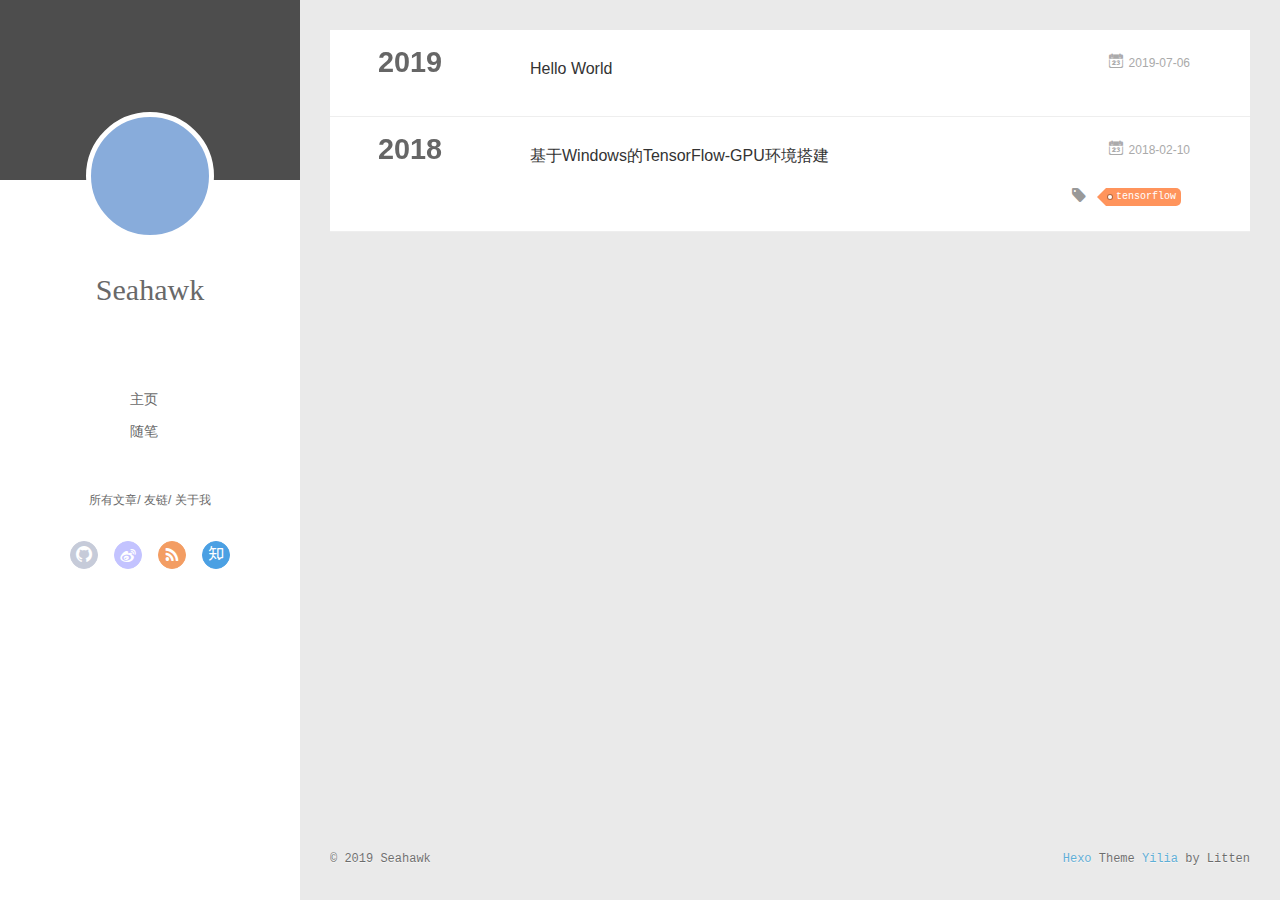
==== commit 3331fcbe: "Site updated: 2019-07-06 11:36:08" ====
--- a/archives/index.html
+++ b/archives/index.html
@@ -167,14 +167,14 @@
   <div class="archive-article-inner">
     <header class="archive-article-header">
       	<div class="article-meta">
-	      	<a href="/2019/07/06/my-first-blog/" class="archive-article-date">
-  	<time datetime="2019-07-06T02:52:09.000Z" itemprop="datePublished"><i class="icon-calendar icon"></i>2019-07-06</time>
+	      	<a href="/2019/07/06/hello-world/" class="archive-article-date">
+  	<time datetime="2019-07-06T02:47:28.300Z" itemprop="datePublished"><i class="icon-calendar icon"></i>2019-07-06</time>
 </a>
         </div>
     	 
   
     <h1 itemprop="name">
-      <a class="archive-article-title" href="/2019/07/06/my-first-blog/">my first blog</a>
+      <a class="archive-article-title" href="/2019/07/06/hello-world/">Hello World</a>
     </h1>
   
 
@@ -189,24 +189,45 @@
 </article>
   
     
+    
+      
+        </div></section>
+      
+      
+      <section class="archives-wrap">
+        <div class="archive-year-wrap">
+          <a href="/archives/2018" class="archive-year">2018</a>
+        </div>
+        <div class="archives">
     
     <article class="archive-article archive-type-post">
   <div class="archive-article-inner">
     <header class="archive-article-header">
       	<div class="article-meta">
-	      	<a href="/2019/07/06/hello-world/" class="archive-article-date">
-  	<time datetime="2019-07-06T02:47:28.300Z" itemprop="datePublished"><i class="icon-calendar icon"></i>2019-07-06</time>
+	      	<a href="/2018/02/10/2018-02-16-基于Windows的TensorFlow-GPU环境搭建/" class="archive-article-date">
+  	<time datetime="2018-02-09T16:00:00.000Z" itemprop="datePublished"><i class="icon-calendar icon"></i>2018-02-10</time>
 </a>
         </div>
     	 
   
     <h1 itemprop="name">
-      <a class="archive-article-title" href="/2019/07/06/hello-world/">Hello World</a>
+      <a class="archive-article-title" href="/2018/02/10/2018-02-16-基于Windows的TensorFlow-GPU环境搭建/">基于Windows的TensorFlow-GPU环境搭建</a>
     </h1>
   
 
         <div class="article-info info-on-right">
           
+	<div class="article-tag tagcloud">
+		<i class="icon-price-tags icon"></i>
+		<ul class="article-tag-list">
+			 
+        		<li class="article-tag-list-item">
+        			<a href="javascript:void(0)" class="js-tag article-tag-list-link color1">tensorflow</a>
+        		</li>
+      		
+		</ul>
+	</div>
+
           
 
         </div>
@@ -311,6 +332,10 @@
             <input type="checkbox" q-on="click:toggleTag(e)" q-attr="checked:showTags">
           </label>
           <ul class="article-tag-list" q-show="showTags">
+             
+              <li class="article-tag-list-item">
+                <a href="javascript:void(0)" class="js-tag color1">tensorflow</a>
+              </li>
             
             <div class="clearfix"></div>
           </ul>
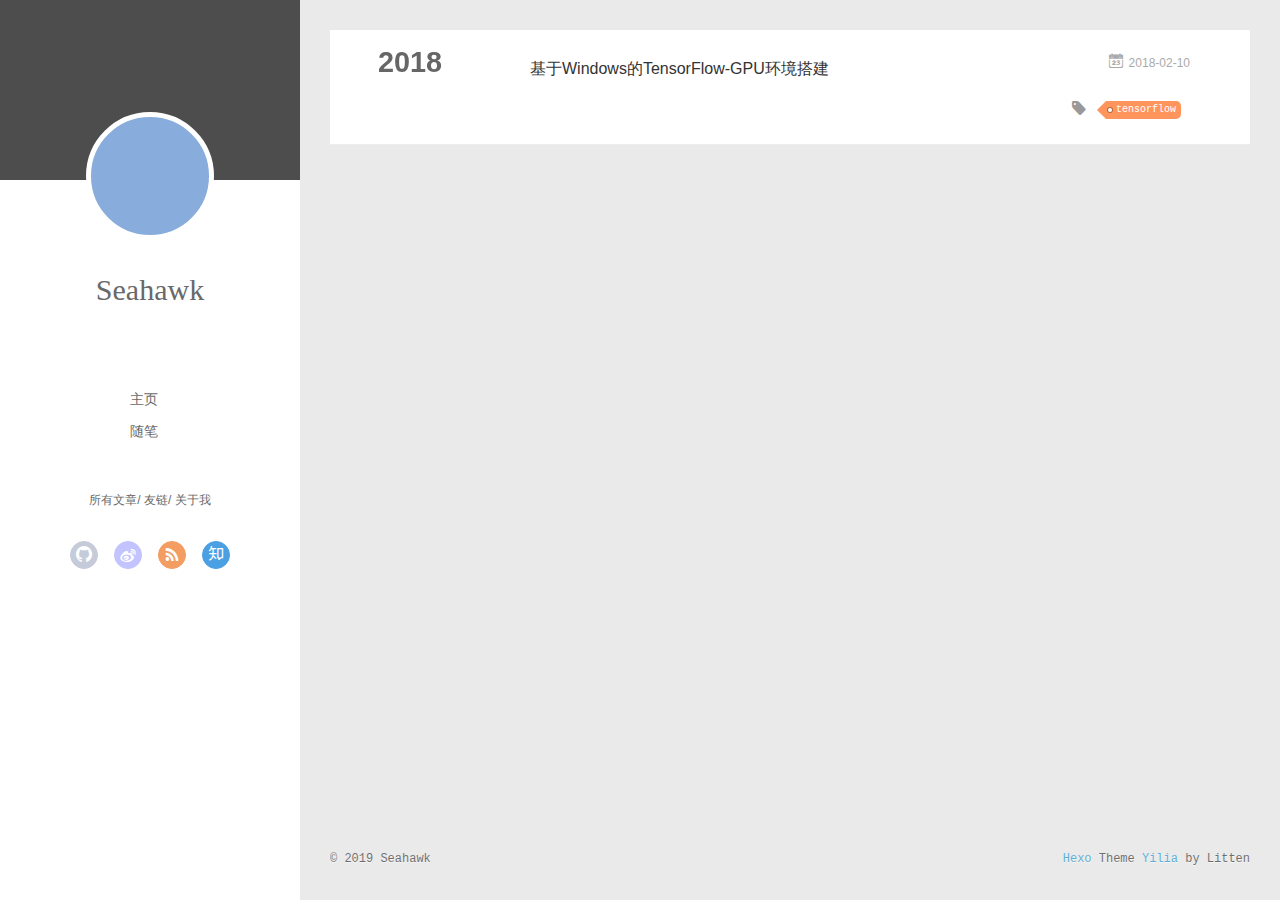
==== commit 9408fa3d: "Site updated: 2019-07-06 11:38:14" ====
--- a/archives/index.html
+++ b/archives/index.html
@@ -155,43 +155,6 @@
   
     
     
-      
-      
-      <section class="archives-wrap">
-        <div class="archive-year-wrap">
-          <a href="/archives/2019" class="archive-year">2019</a>
-        </div>
-        <div class="archives">
-    
-    <article class="archive-article archive-type-post">
-  <div class="archive-article-inner">
-    <header class="archive-article-header">
-      	<div class="article-meta">
-	      	<a href="/2019/07/06/hello-world/" class="archive-article-date">
-  	<time datetime="2019-07-06T02:47:28.300Z" itemprop="datePublished"><i class="icon-calendar icon"></i>2019-07-06</time>
-</a>
-        </div>
-    	 
-  
-    <h1 itemprop="name">
-      <a class="archive-article-title" href="/2019/07/06/hello-world/">Hello World</a>
-    </h1>
-  
-
-        <div class="article-info info-on-right">
-          
-          
-
-        </div>
-        <div class="clearfix"></div>
-    </header>
-  </div>
-</article>
-  
-    
-    
-      
-        </div></section>
       
       
       <section class="archives-wrap">
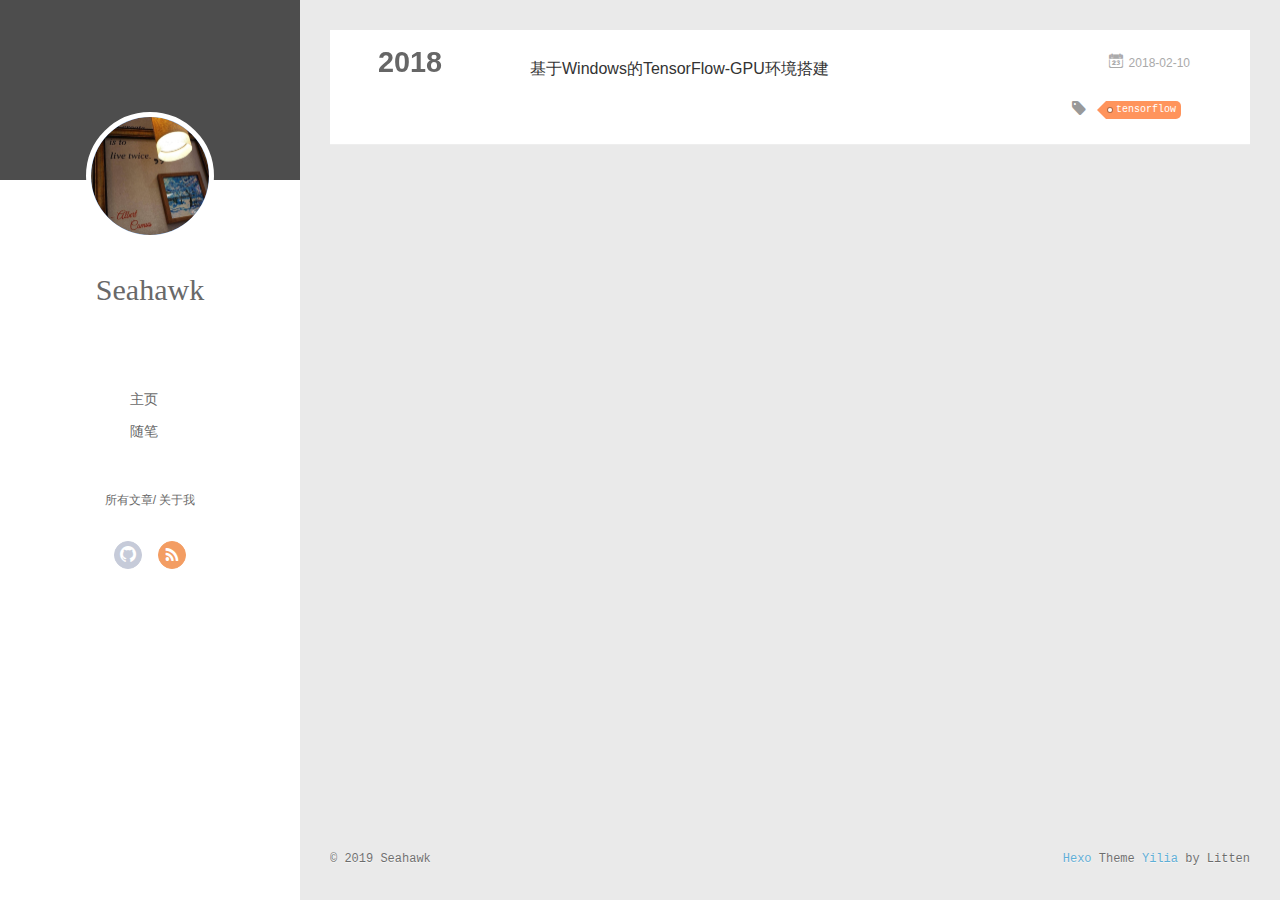
==== commit 761696f5: "Site updated: 2019-07-06 14:19:33" ====
--- a/archives/index.html
+++ b/archives/index.html
@@ -19,7 +19,7 @@
     <link rel="alternative" href="/atom.xml" title="Seahawkk" type="application/atom+xml">
   
   
-    <link rel="icon" href="/favicon.png">
+    <link rel="icon" href="/img/favicon.jpg">
   
   <link rel="stylesheet" type="text/css" href="/./main.0cf68a.css">
   <style type="text/css">
@@ -43,7 +43,7 @@
 <div class="intrude-less">
 	<header id="header" class="inner">
 		<a href="/" class="profilepic">
-			<img src="" class="js-avatar">
+			<img src="/img/avatar.jpg" class="js-avatar">
 		</a>
 		<hgroup>
 		  <h1 class="header-author"><a href="/">Seahawk</a></h1>
@@ -66,8 +66,6 @@
     			
             
     			
-    			<a q-on="click: openSlider(e, 'friends')" href="javascript:void(0)">友链</a>
-    			
             
     			
     			<a q-on="click: openSlider(e, 'aboutme')" href="javascript:void(0)">关于我</a>
@@ -77,13 +75,9 @@
 		<nav class="header-nav">
 			<div class="social">
 				
-					<a class="github" target="_blank" href="#" title="github"><i class="icon-github"></i></a>
-		        
-					<a class="weibo" target="_blank" href="#" title="weibo"><i class="icon-weibo"></i></a>
+					<a class="github" target="_blank" href="https://github.com/seahawkk" title="github"><i class="icon-github"></i></a>
 		        
 					<a class="rss" target="_blank" href="#" title="rss"><i class="icon-rss"></i></a>
-		        
-					<a class="zhihu" target="_blank" href="#" title="zhihu"><i class="icon-zhihu"></i></a>
 		        
 			</div>
 		</nav>
@@ -101,7 +95,7 @@
 	<div class="intrude-less">
 		<header id="header" class="inner">
 			<div class="profilepic">
-				<img src="" class="js-avatar">
+				<img src="/img/avatar.jpg" class="js-avatar">
 			</div>
 			<hgroup>
 			  <h1 class="header-author js-header-author">Seahawk</h1>
@@ -118,13 +112,9 @@
 			<nav class="header-nav">
 				<div class="social">
 					
-						<a class="github" target="_blank" href="#" title="github"><i class="icon-github"></i></a>
-			        
-						<a class="weibo" target="_blank" href="#" title="weibo"><i class="icon-weibo"></i></a>
+						<a class="github" target="_blank" href="https://github.com/seahawkk" title="github"><i class="icon-github"></i></a>
 			        
 						<a class="rss" target="_blank" href="#" title="rss"><i class="icon-rss"></i></a>
-			        
-						<a class="zhihu" target="_blank" href="#" title="zhihu"><i class="icon-zhihu"></i></a>
 			        
 				</div>
 			</nav>
@@ -224,7 +214,7 @@
     </div>
     <script>
 	var yiliaConfig = {
-		mathjax: false,
+		mathjax: true,
 		isHome: false,
 		isPost: false,
 		isArchive: true,
@@ -245,6 +235,27 @@
 return o(i(t),arguments.length<2?void 0:u(arguments[1]))}})},function(t,n,r){var e=r(54),i=r(2),o=e.get,u=e.key;e.exp({getOwnMetadata:function(t,n){return o(t,i(n),arguments.length<3?void 0:u(arguments[2]))}})},function(t,n,r){var e=r(54),i=r(2),o=r(32),u=e.has,c=e.key,f=function(t,n,r){if(u(t,n,r))return!0;var e=o(n);return null!==e&&f(t,e,r)};e.exp({hasMetadata:function(t,n){return f(t,i(n),arguments.length<3?void 0:c(arguments[2]))}})},function(t,n,r){var e=r(54),i=r(2),o=e.has,u=e.key;e.exp({hasOwnMetadata:function(t,n){return o(t,i(n),arguments.length<3?void 0:u(arguments[2]))}})},function(t,n,r){var e=r(54),i=r(2),o=r(26),u=e.key,c=e.set;e.exp({metadata:function(t,n){return function(r,e){c(t,n,(void 0!==e?i:o)(r),u(e))}}})},function(t,n,r){var e=r(1);e(e.P+e.R,"Set",{toJSON:r(165)("Set")})},function(t,n,r){"use strict";var e=r(1),i=r(147)(!0);e(e.P,"String",{at:function(t){return i(this,t)}})},function(t,n,r){"use strict";var e=r(1),i=r(46),o=r(16),u=r(122),c=r(120),f=RegExp.prototype,a=function(t,n){this._r=t,this._s=n};r(139)(a,"RegExp String",function(){var t=this._r.exec(this._s);return{value:t,done:null===t}}),e(e.P,"String",{matchAll:function(t){if(i(this),!u(t))throw TypeError(t+" is not a regexp!");var n=String(this),r="flags"in f?String(t.flags):c.call(t),e=new RegExp(t.source,~r.indexOf("g")?r:"g"+r);return e.lastIndex=o(t.lastIndex),new a(e,n)}})},function(t,n,r){"use strict";var e=r(1),i=r(181);e(e.P,"String",{padEnd:function(t){return i(this,t,arguments.length>1?arguments[1]:void 0,!1)}})},function(t,n,r){"use strict";var e=r(1),i=r(181);e(e.P,"String",{padStart:function(t){return i(this,t,arguments.length>1?arguments[1]:void 0,!0)}})},function(t,n,r){"use strict";r(82)("trimLeft",function(t){return function(){return t(this,1)}},"trimStart")},function(t,n,r){"use strict";r(82)("trimRight",function(t){return function(){return t(this,2)}},"trimEnd")},function(t,n,r){r(153)("asyncIterator")},function(t,n,r){r(153)("observable")},function(t,n,r){var e=r(1);e(e.S,"System",{global:r(3)})},function(t,n,r){for(var e=r(155),i=r(28),o=r(3),u=r(27),c=r(80),f=r(7),a=f("iterator"),s=f("toStringTag"),l=c.Array,h=["NodeList","DOMTokenList","MediaList","StyleSheetList","CSSRuleList"],v=0;v<5;v++){var p,d=h[v],y=o[d],g=y&&y.prototype;if(g){g[a]||u(g,a,l),g[s]||u(g,s,d),c[d]=l;for(p in e)g[p]||i(g,p,e[p],!0)}}},function(t,n,r){var e=r(1),i=r(151);e(e.G+e.B,{setImmediate:i.set,clearImmediate:i.clear})},function(t,n,r){var e=r(3),i=r(1),o=r(121),u=r(207),c=e.navigator,f=!!c&&/MSIE .\./.test(c.userAgent),a=function(t){return f?function(n,r){return t(o(u,[].slice.call(arguments,2),"function"==typeof n?n:Function(n)),r)}:t};i(i.G+i.B+i.F*f,{setTimeout:a(e.setTimeout),setInterval:a(e.setInterval)})},function(t,n,r){r(330),r(269),r(271),r(270),r(273),r(275),r(280),r(274),r(272),r(282),r(281),r(277),r(278),r(276),r(268),r(279),r(283),r(284),r(236),r(238),r(237),r(286),r(285),r(256),r(266),r(267),r(257),r(258),r(259),r(260),r(261),r(262),r(263),r(264),r(265),r(239),r(240),r(241),r(242),r(243),r(244),r(245),r(246),r(247),r(248),r(249),r(250),r(251),r(252),r(253),r(254),r(255),r(317),r(322),r(329),r(320),r(312),r(313),r(318),r(323),r(325),r(308),r(309),r(310),r(311),r(314),r(315),r(316),r(319),r(321),r(324),r(326),r(327),r(328),r(231),r(233),r(232),r(235),r(234),r(220),r(218),r(224),r(221),r(227),r(229),r(217),r(223),r(214),r(228),r(212),r(226),r(225),r(219),r(222),r(211),r(213),r(216),r(215),r(230),r(155),r(302),r(307),r(184),r(303),r(304),r(305),r(306),r(287),r(183),r(185),r(186),r(342),r(331),r(332),r(337),r(340),r(341),r(335),r(338),r(336),r(339),r(333),r(334),r(288),r(289),r(290),r(291),r(292),r(295),r(293),r(294),r(296),r(297),r(298),r(299),r(301),r(300),r(343),r(369),r(372),r(371),r(373),r(374),r(370),r(375),r(376),r(354),r(357),r(353),r(351),r(352),r(355),r(356),r(346),r(368),r(377),r(345),r(347),r(349),r(348),r(350),r(359),r(360),r(362),r(361),r(364),r(363),r(365),r(366),r(367),r(344),r(358),r(380),r(379),r(378),t.exports=r(52)},function(t,n){function r(t,n){if("string"==typeof n)return t.insertAdjacentHTML("afterend",n);var r=t.nextSibling;return r?t.parentNode.insertBefore(n,r):t.parentNode.appendChild(n)}t.exports=r},,,,,,,,,function(t,n,r){(function(n,r){!function(n){"use strict";function e(t,n,r,e){var i=n&&n.prototype instanceof o?n:o,u=Object.create(i.prototype),c=new p(e||[]);return u._invoke=s(t,r,c),u}function i(t,n,r){try{return{type:"normal",arg:t.call(n,r)}}catch(t){return{type:"throw",arg:t}}}function o(){}function u(){}function c(){}function f(t){["next","throw","return"].forEach(function(n){t[n]=function(t){return this._invoke(n,t)}})}function a(t){function n(r,e,o,u){var c=i(t[r],t,e);if("throw"!==c.type){var f=c.arg,a=f.value;return a&&"object"==typeof a&&m.call(a,"__await")?Promise.resolve(a.__await).then(function(t){n("next",t,o,u)},function(t){n("throw",t,o,u)}):Promise.resolve(a).then(function(t){f.value=t,o(f)},u)}u(c.arg)}function e(t,r){function e(){return new Promise(function(e,i){n(t,r,e,i)})}return o=o?o.then(e,e):e()}"object"==typeof r&&r.domain&&(n=r.domain.bind(n));var o;this._invoke=e}function s(t,n,r){var e=P;return function(o,u){if(e===F)throw new Error("Generator is already running");if(e===M){if("throw"===o)throw u;return y()}for(r.method=o,r.arg=u;;){var c=r.delegate;if(c){var f=l(c,r);if(f){if(f===A)continue;return f}}if("next"===r.method)r.sent=r._sent=r.arg;else if("throw"===r.method){if(e===P)throw e=M,r.arg;r.dispatchException(r.arg)}else"return"===r.method&&r.abrupt("return",r.arg);e=F;var a=i(t,n,r);if("normal"===a.type){if(e=r.done?M:j,a.arg===A)continue;return{value:a.arg,done:r.done}}"throw"===a.type&&(e=M,r.method="throw",r.arg=a.arg)}}}function l(t,n){var r=t.iterator[n.method];if(r===g){if(n.delegate=null,"throw"===n.method){if(t.iterator.return&&(n.method="return",n.arg=g,l(t,n),"throw"===n.method))return A;n.method="throw",n.arg=new TypeError("The iterator does not provide a 'throw' method")}return A}var e=i(r,t.iterator,n.arg);if("throw"===e.type)return n.method="throw",n.arg=e.arg,n.delegate=null,A;var o=e.arg;return o?o.done?(n[t.resultName]=o.value,n.next=t.nextLoc,"return"!==n.method&&(n.method="next",n.arg=g),n.delegate=null,A):o:(n.method="throw",n.arg=new TypeError("iterator result is not an object"),n.delegate=null,A)}function h(t){var n={tryLoc:t[0]};1 in t&&(n.catchLoc=t[1]),2 in t&&(n.finallyLoc=t[2],n.afterLoc=t[3]),this.tryEntries.push(n)}function v(t){var n=t.completion||{};n.type="normal",delete n.arg,t.completion=n}function p(t){this.tryEntries=[{tryLoc:"root"}],t.forEach(h,this),this.reset(!0)}function d(t){if(t){var n=t[w];if(n)return n.call(t);if("function"==typeof t.next)return t;if(!isNaN(t.length)){var r=-1,e=function n(){for(;++r<t.length;)if(m.call(t,r))return n.value=t[r],n.done=!1,n;return n.value=g,n.done=!0,n};return e.next=e}}return{next:y}}function y(){return{value:g,done:!0}}var g,b=Object.prototype,m=b.hasOwnProperty,x="function"==typeof Symbol?Symbol:{},w=x.iterator||"@@iterator",S=x.asyncIterator||"@@asyncIterator",_=x.toStringTag||"@@toStringTag",O="object"==typeof t,E=n.regeneratorRuntime;if(E)return void(O&&(t.exports=E));E=n.regeneratorRuntime=O?t.exports:{},E.wrap=e;var P="suspendedStart",j="suspendedYield",F="executing",M="completed",A={},N={};N[w]=function(){return this};var T=Object.getPrototypeOf,I=T&&T(T(d([])));I&&I!==b&&m.call(I,w)&&(N=I);var k=c.prototype=o.prototype=Object.create(N);u.prototype=k.constructor=c,c.constructor=u,c[_]=u.displayName="GeneratorFunction",E.isGeneratorFunction=function(t){var n="function"==typeof t&&t.constructor;return!!n&&(n===u||"GeneratorFunction"===(n.displayName||n.name))},E.mark=function(t){return Object.setPrototypeOf?Object.setPrototypeOf(t,c):(t.__proto__=c,_ in t||(t[_]="GeneratorFunction")),t.prototype=Object.create(k),t},E.awrap=function(t){return{__await:t}},f(a.prototype),a.prototype[S]=function(){return this},E.AsyncIterator=a,E.async=function(t,n,r,i){var o=new a(e(t,n,r,i));return E.isGeneratorFunction(n)?o:o.next().then(function(t){return t.done?t.value:o.next()})},f(k),k[_]="Generator",k.toString=function(){return"[object Generator]"},E.keys=function(t){var n=[];for(var r in t)n.push(r);return n.reverse(),function r(){for(;n.length;){var e=n.pop();if(e in t)return r.value=e,r.done=!1,r}return r.done=!0,r}},E.values=d,p.prototype={constructor:p,reset:function(t){if(this.prev=0,this.next=0,this.sent=this._sent=g,this.done=!1,this.delegate=null,this.method="next",this.arg=g,this.tryEntries.forEach(v),!t)for(var n in this)"t"===n.charAt(0)&&m.call(this,n)&&!isNaN(+n.slice(1))&&(this[n]=g)},stop:function(){this.done=!0;var t=this.tryEntries[0],n=t.completion;if("throw"===n.type)throw n.arg;return this.rval},dispatchException:function(t){function n(n,e){return o.type="throw",o.arg=t,r.next=n,e&&(r.method="next",r.arg=g),!!e}if(this.done)throw t;for(var r=this,e=this.tryEntries.length-1;e>=0;--e){var i=this.tryEntries[e],o=i.completion;if("root"===i.tryLoc)return n("end");if(i.tryLoc<=this.prev){var u=m.call(i,"catchLoc"),c=m.call(i,"finallyLoc");if(u&&c){if(this.prev<i.catchLoc)return n(i.catchLoc,!0);if(this.prev<i.finallyLoc)return n(i.finallyLoc)}else if(u){if(this.prev<i.catchLoc)return n(i.catchLoc,!0)}else{if(!c)throw new Error("try statement without catch or finally");if(this.prev<i.finallyLoc)return n(i.finallyLoc)}}}},abrupt:function(t,n){for(var r=this.tryEntries.length-1;r>=0;--r){var e=this.tryEntries[r];if(e.tryLoc<=this.prev&&m.call(e,"finallyLoc")&&this.prev<e.finallyLoc){var i=e;break}}i&&("break"===t||"continue"===t)&&i.tryLoc<=n&&n<=i.finallyLoc&&(i=null);var o=i?i.completion:{};return o.type=t,o.arg=n,i?(this.method="next",this.next=i.finallyLoc,A):this.complete(o)},complete:function(t,n){if("throw"===t.type)throw t.arg;return"break"===t.type||"continue"===t.type?this.next=t.arg:"return"===t.type?(this.rval=this.arg=t.arg,this.method="return",this.next="end"):"normal"===t.type&&n&&(this.next=n),A},finish:function(t){for(var n=this.tryEntries.length-1;n>=0;--n){var r=this.tryEntries[n];if(r.finallyLoc===t)return this.complete(r.completion,r.afterLoc),v(r),A}},catch:function(t){for(var n=this.tryEntries.length-1;n>=0;--n){var r=this.tryEntries[n];if(r.tryLoc===t){var e=r.completion;if("throw"===e.type){var i=e.arg;v(r)}return i}}throw new Error("illegal catch attempt")},delegateYield:function(t,n,r){return this.delegate={iterator:d(t),resultName:n,nextLoc:r},"next"===this.method&&(this.arg=g),A}}}("object"==typeof n?n:"object"==typeof window?window:"object"==typeof self?self:this)}).call(n,function(){return this}(),r(158))}])</script><script src="/./main.0cf68a.js"></script><script>!function(){!function(e){var t=document.createElement("script");document.getElementsByTagName("body")[0].appendChild(t),t.setAttribute("src",e)}("/slider.e37972.js")}()</script>
 
 
+<script type="text/x-mathjax-config">
+MathJax.Hub.Config({
+    tex2jax: {
+        inlineMath: [ ['$','$'], ["\\(","\\)"]  ],
+        processEscapes: true,
+        skipTags: ['script', 'noscript', 'style', 'textarea', 'pre', 'code']
+    }
+});
+
+MathJax.Hub.Queue(function() {
+    var all = MathJax.Hub.getAllJax(), i;
+    for(i=0; i < all.length; i += 1) {
+        all[i].SourceElement().parentNode.className += ' has-jax';                 
+    }       
+});
+</script>
+
+<script src="//cdn.mathjax.org/mathjax/latest/MathJax.js?config=TeX-AMS-MML_HTMLorMML">
+</script>
+
+
     
 <div class="tools-col" q-class="show:isShow,hide:isShow|isFalse" q-on="click:stop(e)">
   <div class="tools-nav header-menu">
@@ -255,8 +266,6 @@
       
     
       
-      
-      
     
       
       
@@ -268,15 +277,13 @@
     
     
       
-      <li style="width: 33.333333333333336%" q-on="click: openSlider(e, 'innerArchive')"><a href="javascript:void(0)" q-class="active:innerArchive">所有文章</a></li>
+      <li style="width: 50%" q-on="click: openSlider(e, 'innerArchive')"><a href="javascript:void(0)" q-class="active:innerArchive">所有文章</a></li>
       
         
       
-      <li style="width: 33.333333333333336%" q-on="click: openSlider(e, 'friends')"><a href="javascript:void(0)" q-class="active:friends">友链</a></li>
-      
         
       
-      <li style="width: 33.333333333333336%" q-on="click: openSlider(e, 'aboutme')"><a href="javascript:void(0)" q-class="active:aboutme">关于我</a></li>
+      <li style="width: 50%" q-on="click: openSlider(e, 'aboutme')"><a href="javascript:void(0)" q-class="active:aboutme">关于我</a></li>
       
         
     </ul>
@@ -344,43 +351,11 @@
     
 
     
-    	<section class="tools-section tools-section-friends" q-show="friends">
-  		
-        <ul class="search-ul">
-          
-            <li class="search-li">
-              <a href="http://localhost:4000/" target="_blank" class="search-title"><i class="icon-quo-left icon"></i>友情链接1</a>
-            </li>
-          
-            <li class="search-li">
-              <a href="http://localhost:4000/" target="_blank" class="search-title"><i class="icon-quo-left icon"></i>友情链接2</a>
-            </li>
-          
-            <li class="search-li">
-              <a href="http://localhost:4000/" target="_blank" class="search-title"><i class="icon-quo-left icon"></i>友情链接3</a>
-            </li>
-          
-            <li class="search-li">
-              <a href="http://localhost:4000/" target="_blank" class="search-title"><i class="icon-quo-left icon"></i>友情链接4</a>
-            </li>
-          
-            <li class="search-li">
-              <a href="http://localhost:4000/" target="_blank" class="search-title"><i class="icon-quo-left icon"></i>友情链接5</a>
-            </li>
-          
-            <li class="search-li">
-              <a href="http://localhost:4000/" target="_blank" class="search-title"><i class="icon-quo-left icon"></i>友情链接6</a>
-            </li>
-          
-        </ul>
-  		
-    	</section>
-    
 
     
     	<section class="tools-section tools-section-me" q-show="aboutme">
   	  	
-  	  		<div class="aboutme-wrap" id="js-aboutme">很惭愧&lt;br&gt;&lt;br&gt;只做了一点微小的工作&lt;br&gt;谢谢大家</div>
+  	  		<div class="aboutme-wrap" id="js-aboutme">进步一点&lt;br&gt;&lt;br&gt;有趣一点</div>
   	  	
     	</section>
     
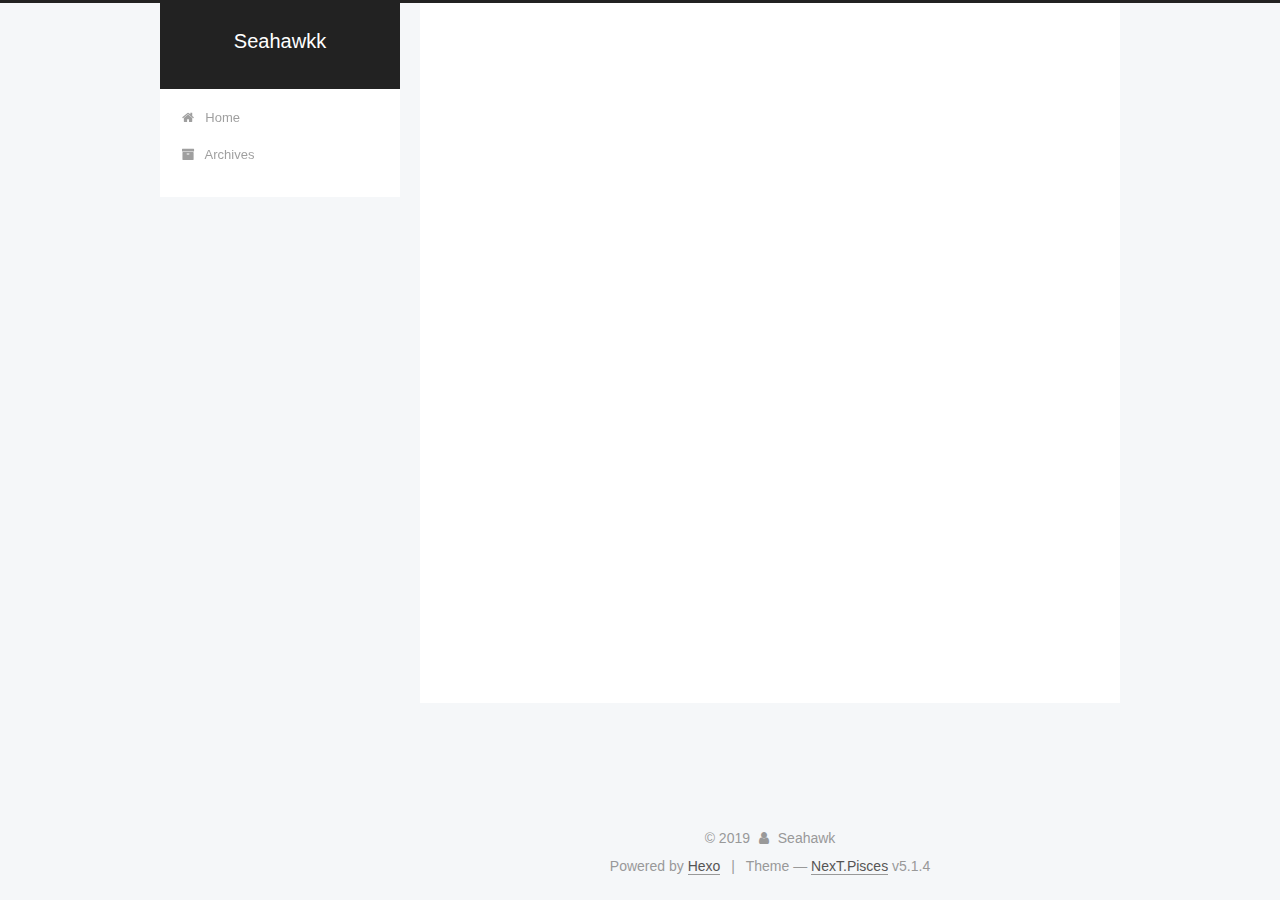
==== commit 4dff97ec: "Site updated: 2019-07-11 17:32:55" ====
--- a/archives/index.html
+++ b/archives/index.html
@@ -1,433 +1,575 @@
 <!DOCTYPE html>
-<html>
+
+
+
+  
+
+
+<html class="theme-next pisces use-motion" lang>
 <head><meta name="generator" content="Hexo 3.9.0">
-  <meta charset="utf-8">
-  
-  <meta name="renderer" content="webkit">
-  <meta http-equiv="X-UA-Compatible" content="IE=edge">
-  <link rel="dns-prefetch" href="http://yoursite.com">
-  <title>Archives | Seahawkk</title>
-  <meta name="viewport" content="width=device-width, initial-scale=1, maximum-scale=1">
-  <meta property="og:type" content="website">
+  <meta charset="UTF-8">
+<meta http-equiv="X-UA-Compatible" content="IE=edge">
+<meta name="viewport" content="width=device-width, initial-scale=1, maximum-scale=1">
+<meta name="theme-color" content="#222">
+
+
+
+
+
+
+
+
+
+<meta http-equiv="Cache-Control" content="no-transform">
+<meta http-equiv="Cache-Control" content="no-siteapp">
+
+
+
+
+
+
+
+
+
+
+
+
+
+
+
+
+  
+  
+  <link href="/lib/fancybox/source/jquery.fancybox.css?v=2.1.5" rel="stylesheet" type="text/css">
+
+
+
+
+
+
+
+<link href="/lib/font-awesome/css/font-awesome.min.css?v=4.6.2" rel="stylesheet" type="text/css">
+
+<link href="/css/main.css?v=5.1.4" rel="stylesheet" type="text/css">
+
+
+  <link rel="apple-touch-icon" sizes="180x180" href="/images/apple-touch-icon-next.png?v=5.1.4">
+
+
+  <link rel="icon" type="image/png" sizes="32x32" href="/images/favicon-32x32-next.png?v=5.1.4">
+
+
+  <link rel="icon" type="image/png" sizes="16x16" href="/images/favicon-16x16-next.png?v=5.1.4">
+
+
+  <link rel="mask-icon" href="/images/logo.svg?v=5.1.4" color="#222">
+
+
+
+
+
+  <meta name="keywords" content="Hexo, NexT">
+
+
+
+
+
+
+
+
+
+
+<meta property="og:type" content="website">
 <meta property="og:title" content="Seahawkk">
 <meta property="og:url" content="http://yoursite.com/archives/index.html">
 <meta property="og:site_name" content="Seahawkk">
 <meta property="og:locale" content="default">
 <meta name="twitter:card" content="summary">
 <meta name="twitter:title" content="Seahawkk">
-  
-    <link rel="alternative" href="/atom.xml" title="Seahawkk" type="application/atom+xml">
-  
-  
-    <link rel="icon" href="/img/favicon.jpg">
-  
-  <link rel="stylesheet" type="text/css" href="/./main.0cf68a.css">
-  <style type="text/css">
-  
-    #container.show {
-      background: linear-gradient(200deg,#a0cfe4,#e8c37e);
+
+
+
+<script type="text/javascript" id="hexo.configurations">
+  var NexT = window.NexT || {};
+  var CONFIG = {
+    root: '/',
+    scheme: 'Pisces',
+    version: '5.1.4',
+    sidebar: {"position":"left","display":"post","offset":12,"b2t":false,"scrollpercent":false,"onmobile":false},
+    fancybox: true,
+    tabs: true,
+    motion: {"enable":true,"async":false,"transition":{"post_block":"fadeIn","post_header":"slideDownIn","post_body":"slideDownIn","coll_header":"slideLeftIn","sidebar":"slideUpIn"}},
+    duoshuo: {
+      userId: '0',
+      author: 'Author'
+    },
+    algolia: {
+      applicationID: '',
+      apiKey: '',
+      indexName: '',
+      hits: {"per_page":10},
+      labels: {"input_placeholder":"Search for Posts","hits_empty":"We didn't find any results for the search: ${query}","hits_stats":"${hits} results found in ${time} ms"}
     }
-  </style>
-  
-
-  
+  };
+</script>
+
+
+
+  <link rel="canonical" href="http://yoursite.com/archives/">
+
+
+
+
+
+  <title>Archive | Seahawkk</title>
+  
+
+
+
+
+
+
+
 
 </head>
-</html>
-<body>
-  <div id="container" q-class="show:isCtnShow">
-    <canvas id="anm-canvas" class="anm-canvas"></canvas>
-    <div class="left-col" q-class="show:isShow">
-      
-<div class="overlay" style="background: #4d4d4d"></div>
-<div class="intrude-less">
-	<header id="header" class="inner">
-		<a href="/" class="profilepic">
-			<img src="/img/avatar.jpg" class="js-avatar">
-		</a>
-		<hgroup>
-		  <h1 class="header-author"><a href="/">Seahawk</a></h1>
-		</hgroup>
-		
-
-		<nav class="header-menu">
-			<ul>
-			
-				<li><a href="/">主页</a></li>
-	        
-				<li><a href="/tags/随笔/">随笔</a></li>
-	        
-			</ul>
-		</nav>
-		<nav class="header-smart-menu">
-    		
-    			
-    			<a q-on="click: openSlider(e, 'innerArchive')" href="javascript:void(0)">所有文章</a>
-    			
-            
-    			
-            
-    			
-    			<a q-on="click: openSlider(e, 'aboutme')" href="javascript:void(0)">关于我</a>
-    			
-            
-		</nav>
-		<nav class="header-nav">
-			<div class="social">
-				
-					<a class="github" target="_blank" href="https://github.com/seahawkk" title="github"><i class="icon-github"></i></a>
-		        
-					<a class="rss" target="_blank" href="#" title="rss"><i class="icon-rss"></i></a>
-		        
-			</div>
-		</nav>
-	</header>		
+
+<body itemscope itemtype="http://schema.org/WebPage" lang="default">
+
+  
+  
+    
+  
+
+  <div class="container sidebar-position-left page-archive">
+    <div class="headband"></div>
+
+    <header id="header" class="header" itemscope itemtype="http://schema.org/WPHeader">
+      <div class="header-inner"><div class="site-brand-wrapper">
+  <div class="site-meta ">
+    
+
+    <div class="custom-logo-site-title">
+      <a href="/" class="brand" rel="start">
+        <span class="logo-line-before"><i></i></span>
+        <span class="site-title">Seahawkk</span>
+        <span class="logo-line-after"><i></i></span>
+      </a>
+    </div>
+      
+        <p class="site-subtitle"></p>
+      
+  </div>
+
+  <div class="site-nav-toggle">
+    <button>
+      <span class="btn-bar"></span>
+      <span class="btn-bar"></span>
+      <span class="btn-bar"></span>
+    </button>
+  </div>
 </div>
 
-    </div>
-    <div class="mid-col" q-class="show:isShow,hide:isShow|isFalse">
-      
-<nav id="mobile-nav">
-  	<div class="overlay js-overlay" style="background: #4d4d4d"></div>
-	<div class="btnctn js-mobile-btnctn">
-  		<div class="slider-trigger list" q-on="click: openSlider(e)"><i class="icon icon-sort"></i></div>
-	</div>
-	<div class="intrude-less">
-		<header id="header" class="inner">
-			<div class="profilepic">
-				<img src="/img/avatar.jpg" class="js-avatar">
-			</div>
-			<hgroup>
-			  <h1 class="header-author js-header-author">Seahawk</h1>
-			</hgroup>
-			
-			
-			
-				
-			
-				
-			
-			
-			
-			<nav class="header-nav">
-				<div class="social">
-					
-						<a class="github" target="_blank" href="https://github.com/seahawkk" title="github"><i class="icon-github"></i></a>
-			        
-						<a class="rss" target="_blank" href="#" title="rss"><i class="icon-rss"></i></a>
-			        
-				</div>
-			</nav>
-
-			<nav class="header-menu js-header-menu">
-				<ul style="width: 50%">
-				
-				
-					<li style="width: 50%"><a href="/">主页</a></li>
-		        
-					<li style="width: 50%"><a href="/tags/随笔/">随笔</a></li>
-		        
-				</ul>
-			</nav>
-		</header>				
-	</div>
-	<div class="mobile-mask" style="display:none" q-show="isShow"></div>
+<nav class="site-nav">
+  
+
+  
+    <ul id="menu" class="menu">
+      
+        
+        <li class="menu-item menu-item-home">
+          <a href="/" rel="section">
+            
+              <i class="menu-item-icon fa fa-fw fa-home"></i> <br>
+            
+            Home
+          </a>
+        </li>
+      
+        
+        <li class="menu-item menu-item-archives">
+          <a href="/archives/" rel="section">
+            
+              <i class="menu-item-icon fa fa-fw fa-archive"></i> <br>
+            
+            Archives
+          </a>
+        </li>
+      
+
+      
+    </ul>
+  
+
+  
 </nav>
 
-      <div id="wrapper" class="body-wrap">
-        <div class="menu-l">
-          <div class="canvas-wrap">
-            <canvas data-colors="#eaeaea" data-sectionHeight="100" data-contentId="js-content" id="myCanvas1" class="anm-canvas"></canvas>
+
+
+ </div>
+    </header>
+
+    <main id="main" class="main">
+      <div class="main-inner">
+        <div class="content-wrap">
+          <div id="content" class="content">
+            
+
+  
+  
+  
+  <div class="post-block archive">
+    <div id="posts" class="posts-collapse">
+      <span class="archive-move-on"></span>
+
+      <span class="archive-page-counter">
+        
+        
+        
+          
+        
+        Um..! 1 post. Keep on posting.
+      </span>
+
+      
+
+        
+        
+        
+
+        
+          
+          <div class="collection-title">
+            <h1 class="archive-year" id="archive-year-2018">2018</h1>
           </div>
-          <div id="js-content" class="content-ll">
-            
-  
-  
-    
-    
-      
-      
-      <section class="archives-wrap">
-        <div class="archive-year-wrap">
-          <a href="/archives/2018" class="archive-year">2018</a>
-        </div>
-        <div class="archives">
-    
-    <article class="archive-article archive-type-post">
-  <div class="archive-article-inner">
-    <header class="archive-article-header">
-      	<div class="article-meta">
-	      	<a href="/2018/02/10/2018-02-16-基于Windows的TensorFlow-GPU环境搭建/" class="archive-article-date">
-  	<time datetime="2018-02-09T16:00:00.000Z" itemprop="datePublished"><i class="icon-calendar icon"></i>2018-02-10</time>
-</a>
-        </div>
-    	 
-  
-    <h1 itemprop="name">
-      <a class="archive-article-title" href="/2018/02/10/2018-02-16-基于Windows的TensorFlow-GPU环境搭建/">基于Windows的TensorFlow-GPU环境搭建</a>
-    </h1>
-  
-
-        <div class="article-info info-on-right">
-          
-	<div class="article-tag tagcloud">
-		<i class="icon-price-tags icon"></i>
-		<ul class="article-tag-list">
-			 
-        		<li class="article-tag-list-item">
-        			<a href="javascript:void(0)" class="js-tag article-tag-list-link color1">tensorflow</a>
-        		</li>
-      		
-		</ul>
-	</div>
-
-          
-
-        </div>
-        <div class="clearfix"></div>
+        
+        
+
+        
+
+  <article class="post post-type-normal" itemscope itemtype="http://schema.org/Article">
+    <header class="post-header">
+
+      <h2 class="post-title">
+        
+            <a class="post-title-link" href="/2018/02/10/2018-02-16-基于Windows的TensorFlow-GPU环境搭建/" itemprop="url">
+              
+                <span itemprop="name">基于Windows的TensorFlow-GPU环境搭建</span>
+              
+            </a>
+        
+      </h2>
+
+      <div class="post-meta">
+        <time class="post-time" itemprop="dateCreated" datetime="2018-02-10T00:00:00+08:00" content="2018-02-10">
+          02-10
+        </time>
+      </div>
+
     </header>
-  </div>
-</article>
-  
-  
-    </div></section>
-  
-
-    
-
-
-          </div>
-        </div>
-      </div>
-      <footer id="footer">
-  <div class="outer">
-    <div id="footer-info">
-    	<div class="footer-left">
-    		&copy; 2019 Seahawk
-    	</div>
-      	<div class="footer-right">
-      		<a href="http://hexo.io/" target="_blank">Hexo</a>  Theme <a href="https://github.com/litten/hexo-theme-yilia" target="_blank">Yilia</a> by Litten
-      	</div>
+  </article>
+
+
+
+      
+
     </div>
   </div>
-</footer>
+  
+  
+  
+
+  
+
+
+
+          </div>
+          
+
+
+          
+
+        </div>
+        
+          
+  
+  <div class="sidebar-toggle">
+    <div class="sidebar-toggle-line-wrap">
+      <span class="sidebar-toggle-line sidebar-toggle-line-first"></span>
+      <span class="sidebar-toggle-line sidebar-toggle-line-middle"></span>
+      <span class="sidebar-toggle-line sidebar-toggle-line-last"></span>
     </div>
-    <script>
-	var yiliaConfig = {
-		mathjax: true,
-		isHome: false,
-		isPost: false,
-		isArchive: true,
-		isTag: false,
-		isCategory: false,
-		open_in_new: false,
-		toc_hide_index: true,
-		root: "/",
-		innerArchive: true,
-		showTags: false
-	}
+  </div>
+
+  <aside id="sidebar" class="sidebar">
+    
+    <div class="sidebar-inner">
+
+      
+
+      
+
+      <section class="site-overview-wrap sidebar-panel sidebar-panel-active">
+        <div class="site-overview">
+          <div class="site-author motion-element" itemprop="author" itemscope itemtype="http://schema.org/Person">
+            
+              <p class="site-author-name" itemprop="name">Seahawk</p>
+              <p class="site-description motion-element" itemprop="description"></p>
+          </div>
+
+          <nav class="site-state motion-element">
+
+            
+              <div class="site-state-item site-state-posts">
+              
+                <a href="/archives/">
+              
+                  <span class="site-state-item-count">1</span>
+                  <span class="site-state-item-name">posts</span>
+                </a>
+              </div>
+            
+
+            
+
+            
+              
+              
+              <div class="site-state-item site-state-tags">
+                
+                  <span class="site-state-item-count">1</span>
+                  <span class="site-state-item-name">tags</span>
+                
+              </div>
+            
+
+          </nav>
+
+          
+
+          
+            <div class="links-of-author motion-element">
+                
+                  <span class="links-of-author-item">
+                    <a href="https://github.com/sehawkk" target="_blank" title="GitHub">
+                      
+                        <i class="fa fa-fw fa-github"></i>GitHub</a>
+                  </span>
+                
+            </div>
+          
+
+          
+          
+
+          
+          
+
+          
+
+        </div>
+      </section>
+
+      
+
+      
+
+    </div>
+  </aside>
+
+
+        
+      </div>
+    </main>
+
+    <footer id="footer" class="footer">
+      <div class="footer-inner">
+        <div class="copyright">&copy; <span itemprop="copyrightYear">2019</span>
+  <span class="with-love">
+    <i class="fa fa-user"></i>
+  </span>
+  <span class="author" itemprop="copyrightHolder">Seahawk</span>
+
+  
+</div>
+
+
+  <div class="powered-by">Powered by <a class="theme-link" target="_blank" href="https://hexo.io">Hexo</a></div>
+
+
+
+  <span class="post-meta-divider">|</span>
+
+
+
+  <div class="theme-info">Theme &mdash; <a class="theme-link" target="_blank" href="https://github.com/iissnan/hexo-theme-next">NexT.Pisces</a> v5.1.4</div>
+
+
+
+
+        
+
+
+
+
+
+
+
+        
+      </div>
+    </footer>
+
+    
+      <div class="back-to-top">
+        <i class="fa fa-arrow-up"></i>
+        
+      </div>
+    
+
+    
+
+  </div>
+
+  
+
+<script type="text/javascript">
+  if (Object.prototype.toString.call(window.Promise) !== '[object Function]') {
+    window.Promise = null;
+  }
 </script>
 
-<script>!function(t){function n(e){if(r[e])return r[e].exports;var i=r[e]={exports:{},id:e,loaded:!1};return t[e].call(i.exports,i,i.exports,n),i.loaded=!0,i.exports}var r={};n.m=t,n.c=r,n.p="./",n(0)}([function(t,n,r){r(195),t.exports=r(191)},function(t,n,r){var e=r(3),i=r(52),o=r(27),u=r(28),c=r(53),f="prototype",a=function(t,n,r){var s,l,h,v,p=t&a.F,d=t&a.G,y=t&a.S,g=t&a.P,b=t&a.B,m=d?e:y?e[n]||(e[n]={}):(e[n]||{})[f],x=d?i:i[n]||(i[n]={}),w=x[f]||(x[f]={});d&&(r=n);for(s in r)l=!p&&m&&void 0!==m[s],h=(l?m:r)[s],v=b&&l?c(h,e):g&&"function"==typeof h?c(Function.call,h):h,m&&u(m,s,h,t&a.U),x[s]!=h&&o(x,s,v),g&&w[s]!=h&&(w[s]=h)};e.core=i,a.F=1,a.G=2,a.S=4,a.P=8,a.B=16,a.W=32,a.U=64,a.R=128,t.exports=a},function(t,n,r){var e=r(6);t.exports=function(t){if(!e(t))throw TypeError(t+" is not an object!");return t}},function(t,n){var r=t.exports="undefined"!=typeof window&&window.Math==Math?window:"undefined"!=typeof self&&self.Math==Math?self:Function("return this")();"number"==typeof __g&&(__g=r)},function(t,n){t.exports=function(t){try{return!!t()}catch(t){return!0}}},function(t,n){var r=t.exports="undefined"!=typeof window&&window.Math==Math?window:"undefined"!=typeof self&&self.Math==Math?self:Function("return this")();"number"==typeof __g&&(__g=r)},function(t,n){t.exports=function(t){return"object"==typeof t?null!==t:"function"==typeof t}},function(t,n,r){var e=r(126)("wks"),i=r(76),o=r(3).Symbol,u="function"==typeof o;(t.exports=function(t){return e[t]||(e[t]=u&&o[t]||(u?o:i)("Symbol."+t))}).store=e},function(t,n){var r={}.hasOwnProperty;t.exports=function(t,n){return r.call(t,n)}},function(t,n,r){var e=r(94),i=r(33);t.exports=function(t){return e(i(t))}},function(t,n,r){t.exports=!r(4)(function(){return 7!=Object.defineProperty({},"a",{get:function(){return 7}}).a})},function(t,n,r){var e=r(2),i=r(167),o=r(50),u=Object.defineProperty;n.f=r(10)?Object.defineProperty:function(t,n,r){if(e(t),n=o(n,!0),e(r),i)try{return u(t,n,r)}catch(t){}if("get"in r||"set"in r)throw TypeError("Accessors not supported!");return"value"in r&&(t[n]=r.value),t}},function(t,n,r){t.exports=!r(18)(function(){return 7!=Object.defineProperty({},"a",{get:function(){return 7}}).a})},function(t,n,r){var e=r(14),i=r(22);t.exports=r(12)?function(t,n,r){return e.f(t,n,i(1,r))}:function(t,n,r){return t[n]=r,t}},function(t,n,r){var e=r(20),i=r(58),o=r(42),u=Object.defineProperty;n.f=r(12)?Object.defineProperty:function(t,n,r){if(e(t),n=o(n,!0),e(r),i)try{return u(t,n,r)}catch(t){}if("get"in r||"set"in r)throw TypeError("Accessors not supported!");return"value"in r&&(t[n]=r.value),t}},function(t,n,r){var e=r(40)("wks"),i=r(23),o=r(5).Symbol,u="function"==typeof o;(t.exports=function(t){return e[t]||(e[t]=u&&o[t]||(u?o:i)("Symbol."+t))}).store=e},function(t,n,r){var e=r(67),i=Math.min;t.exports=function(t){return t>0?i(e(t),9007199254740991):0}},function(t,n,r){var e=r(46);t.exports=function(t){return Object(e(t))}},function(t,n){t.exports=function(t){try{return!!t()}catch(t){return!0}}},function(t,n,r){var e=r(63),i=r(34);t.exports=Object.keys||function(t){return e(t,i)}},function(t,n,r){var e=r(21);t.exports=function(t){if(!e(t))throw TypeError(t+" is not an object!");return t}},function(t,n){t.exports=function(t){return"object"==typeof t?null!==t:"function"==typeof t}},function(t,n){t.exports=function(t,n){return{enumerable:!(1&t),configurable:!(2&t),writable:!(4&t),value:n}}},function(t,n){var r=0,e=Math.random();t.exports=function(t){return"Symbol(".concat(void 0===t?"":t,")_",(++r+e).toString(36))}},function(t,n){var r={}.hasOwnProperty;t.exports=function(t,n){return r.call(t,n)}},function(t,n){var r=t.exports={version:"2.4.0"};"number"==typeof __e&&(__e=r)},function(t,n){t.exports=function(t){if("function"!=typeof t)throw TypeError(t+" is not a function!");return t}},function(t,n,r){var e=r(11),i=r(66);t.exports=r(10)?function(t,n,r){return e.f(t,n,i(1,r))}:function(t,n,r){return t[n]=r,t}},function(t,n,r){var e=r(3),i=r(27),o=r(24),u=r(76)("src"),c="toString",f=Function[c],a=(""+f).split(c);r(52).inspectSource=function(t){return f.call(t)},(t.exports=function(t,n,r,c){var f="function"==typeof r;f&&(o(r,"name")||i(r,"name",n)),t[n]!==r&&(f&&(o(r,u)||i(r,u,t[n]?""+t[n]:a.join(String(n)))),t===e?t[n]=r:c?t[n]?t[n]=r:i(t,n,r):(delete t[n],i(t,n,r)))})(Function.prototype,c,function(){return"function"==typeof this&&this[u]||f.call(this)})},function(t,n,r){var e=r(1),i=r(4),o=r(46),u=function(t,n,r,e){var i=String(o(t)),u="<"+n;return""!==r&&(u+=" "+r+'="'+String(e).replace(/"/g,"&quot;")+'"'),u+">"+i+"</"+n+">"};t.exports=function(t,n){var r={};r[t]=n(u),e(e.P+e.F*i(function(){var n=""[t]('"');return n!==n.toLowerCase()||n.split('"').length>3}),"String",r)}},function(t,n,r){var e=r(115),i=r(46);t.exports=function(t){return e(i(t))}},function(t,n,r){var e=r(116),i=r(66),o=r(30),u=r(50),c=r(24),f=r(167),a=Object.getOwnPropertyDescriptor;n.f=r(10)?a:function(t,n){if(t=o(t),n=u(n,!0),f)try{return a(t,n)}catch(t){}if(c(t,n))return i(!e.f.call(t,n),t[n])}},function(t,n,r){var e=r(24),i=r(17),o=r(145)("IE_PROTO"),u=Object.prototype;t.exports=Object.getPrototypeOf||function(t){return t=i(t),e(t,o)?t[o]:"function"==typeof t.constructor&&t instanceof t.constructor?t.constructor.prototype:t instanceof Object?u:null}},function(t,n){t.exports=function(t){if(void 0==t)throw TypeError("Can't call method on  "+t);return t}},function(t,n){t.exports="constructor,hasOwnProperty,isPrototypeOf,propertyIsEnumerable,toLocaleString,toString,valueOf".split(",")},function(t,n){t.exports={}},function(t,n){t.exports=!0},function(t,n){n.f={}.propertyIsEnumerable},function(t,n,r){var e=r(14).f,i=r(8),o=r(15)("toStringTag");t.exports=function(t,n,r){t&&!i(t=r?t:t.prototype,o)&&e(t,o,{configurable:!0,value:n})}},function(t,n,r){var e=r(40)("keys"),i=r(23);t.exports=function(t){return e[t]||(e[t]=i(t))}},function(t,n,r){var e=r(5),i="__core-js_shared__",o=e[i]||(e[i]={});t.exports=function(t){return o[t]||(o[t]={})}},function(t,n){var r=Math.ceil,e=Math.floor;t.exports=function(t){return isNaN(t=+t)?0:(t>0?e:r)(t)}},function(t,n,r){var e=r(21);t.exports=function(t,n){if(!e(t))return t;var r,i;if(n&&"function"==typeof(r=t.toString)&&!e(i=r.call(t)))return i;if("function"==typeof(r=t.valueOf)&&!e(i=r.call(t)))return i;if(!n&&"function"==typeof(r=t.toString)&&!e(i=r.call(t)))return i;throw TypeError("Can't convert object to primitive value")}},function(t,n,r){var e=r(5),i=r(25),o=r(36),u=r(44),c=r(14).f;t.exports=function(t){var n=i.Symbol||(i.Symbol=o?{}:e.Symbol||{});"_"==t.charAt(0)||t in n||c(n,t,{value:u.f(t)})}},function(t,n,r){n.f=r(15)},function(t,n){var r={}.toString;t.exports=function(t){return r.call(t).slice(8,-1)}},function(t,n){t.exports=function(t){if(void 0==t)throw TypeError("Can't call method on  "+t);return t}},function(t,n,r){var e=r(4);t.exports=function(t,n){return!!t&&e(function(){n?t.call(null,function(){},1):t.call(null)})}},function(t,n,r){var e=r(53),i=r(115),o=r(17),u=r(16),c=r(203);t.exports=function(t,n){var r=1==t,f=2==t,a=3==t,s=4==t,l=6==t,h=5==t||l,v=n||c;return function(n,c,p){for(var d,y,g=o(n),b=i(g),m=e(c,p,3),x=u(b.length),w=0,S=r?v(n,x):f?v(n,0):void 0;x>w;w++)if((h||w in b)&&(d=b[w],y=m(d,w,g),t))if(r)S[w]=y;else if(y)switch(t){case 3:return!0;case 5:return d;case 6:return w;case 2:S.push(d)}else if(s)return!1;return l?-1:a||s?s:S}}},function(t,n,r){var e=r(1),i=r(52),o=r(4);t.exports=function(t,n){var r=(i.Object||{})[t]||Object[t],u={};u[t]=n(r),e(e.S+e.F*o(function(){r(1)}),"Object",u)}},function(t,n,r){var e=r(6);t.exports=function(t,n){if(!e(t))return t;var r,i;if(n&&"function"==typeof(r=t.toString)&&!e(i=r.call(t)))return i;if("function"==typeof(r=t.valueOf)&&!e(i=r.call(t)))return i;if(!n&&"function"==typeof(r=t.toString)&&!e(i=r.call(t)))return i;throw TypeError("Can't convert object to primitive value")}},function(t,n,r){var e=r(5),i=r(25),o=r(91),u=r(13),c="prototype",f=function(t,n,r){var a,s,l,h=t&f.F,v=t&f.G,p=t&f.S,d=t&f.P,y=t&f.B,g=t&f.W,b=v?i:i[n]||(i[n]={}),m=b[c],x=v?e:p?e[n]:(e[n]||{})[c];v&&(r=n);for(a in r)(s=!h&&x&&void 0!==x[a])&&a in b||(l=s?x[a]:r[a],b[a]=v&&"function"!=typeof x[a]?r[a]:y&&s?o(l,e):g&&x[a]==l?function(t){var n=function(n,r,e){if(this instanceof t){switch(arguments.length){case 0:return new t;case 1:return new t(n);case 2:return new t(n,r)}return new t(n,r,e)}return t.apply(this,arguments)};return n[c]=t[c],n}(l):d&&"function"==typeof l?o(Function.call,l):l,d&&((b.virtual||(b.virtual={}))[a]=l,t&f.R&&m&&!m[a]&&u(m,a,l)))};f.F=1,f.G=2,f.S=4,f.P=8,f.B=16,f.W=32,f.U=64,f.R=128,t.exports=f},function(t,n){var r=t.exports={version:"2.4.0"};"number"==typeof __e&&(__e=r)},function(t,n,r){var e=r(26);t.exports=function(t,n,r){if(e(t),void 0===n)return t;switch(r){case 1:return function(r){return t.call(n,r)};case 2:return function(r,e){return t.call(n,r,e)};case 3:return function(r,e,i){return t.call(n,r,e,i)}}return function(){return t.apply(n,arguments)}}},function(t,n,r){var e=r(183),i=r(1),o=r(126)("metadata"),u=o.store||(o.store=new(r(186))),c=function(t,n,r){var i=u.get(t);if(!i){if(!r)return;u.set(t,i=new e)}var o=i.get(n);if(!o){if(!r)return;i.set(n,o=new e)}return o},f=function(t,n,r){var e=c(n,r,!1);return void 0!==e&&e.has(t)},a=function(t,n,r){var e=c(n,r,!1);return void 0===e?void 0:e.get(t)},s=function(t,n,r,e){c(r,e,!0).set(t,n)},l=function(t,n){var r=c(t,n,!1),e=[];return r&&r.forEach(function(t,n){e.push(n)}),e},h=function(t){return void 0===t||"symbol"==typeof t?t:String(t)},v=function(t){i(i.S,"Reflect",t)};t.exports={store:u,map:c,has:f,get:a,set:s,keys:l,key:h,exp:v}},function(t,n,r){"use strict";if(r(10)){var e=r(69),i=r(3),o=r(4),u=r(1),c=r(127),f=r(152),a=r(53),s=r(68),l=r(66),h=r(27),v=r(73),p=r(67),d=r(16),y=r(75),g=r(50),b=r(24),m=r(180),x=r(114),w=r(6),S=r(17),_=r(137),O=r(70),E=r(32),P=r(71).f,j=r(154),F=r(76),M=r(7),A=r(48),N=r(117),T=r(146),I=r(155),k=r(80),L=r(123),R=r(74),C=r(130),D=r(160),U=r(11),W=r(31),G=U.f,B=W.f,V=i.RangeError,z=i.TypeError,q=i.Uint8Array,K="ArrayBuffer",J="Shared"+K,Y="BYTES_PER_ELEMENT",H="prototype",$=Array[H],X=f.ArrayBuffer,Q=f.DataView,Z=A(0),tt=A(2),nt=A(3),rt=A(4),et=A(5),it=A(6),ot=N(!0),ut=N(!1),ct=I.values,ft=I.keys,at=I.entries,st=$.lastIndexOf,lt=$.reduce,ht=$.reduceRight,vt=$.join,pt=$.sort,dt=$.slice,yt=$.toString,gt=$.toLocaleString,bt=M("iterator"),mt=M("toStringTag"),xt=F("typed_constructor"),wt=F("def_constructor"),St=c.CONSTR,_t=c.TYPED,Ot=c.VIEW,Et="Wrong length!",Pt=A(1,function(t,n){return Tt(T(t,t[wt]),n)}),jt=o(function(){return 1===new q(new Uint16Array([1]).buffer)[0]}),Ft=!!q&&!!q[H].set&&o(function(){new q(1).set({})}),Mt=function(t,n){if(void 0===t)throw z(Et);var r=+t,e=d(t);if(n&&!m(r,e))throw V(Et);return e},At=function(t,n){var r=p(t);if(r<0||r%n)throw V("Wrong offset!");return r},Nt=function(t){if(w(t)&&_t in t)return t;throw z(t+" is not a typed array!")},Tt=function(t,n){if(!(w(t)&&xt in t))throw z("It is not a typed array constructor!");return new t(n)},It=function(t,n){return kt(T(t,t[wt]),n)},kt=function(t,n){for(var r=0,e=n.length,i=Tt(t,e);e>r;)i[r]=n[r++];return i},Lt=function(t,n,r){G(t,n,{get:function(){return this._d[r]}})},Rt=function(t){var n,r,e,i,o,u,c=S(t),f=arguments.length,s=f>1?arguments[1]:void 0,l=void 0!==s,h=j(c);if(void 0!=h&&!_(h)){for(u=h.call(c),e=[],n=0;!(o=u.next()).done;n++)e.push(o.value);c=e}for(l&&f>2&&(s=a(s,arguments[2],2)),n=0,r=d(c.length),i=Tt(this,r);r>n;n++)i[n]=l?s(c[n],n):c[n];return i},Ct=function(){for(var t=0,n=arguments.length,r=Tt(this,n);n>t;)r[t]=arguments[t++];return r},Dt=!!q&&o(function(){gt.call(new q(1))}),Ut=function(){return gt.apply(Dt?dt.call(Nt(this)):Nt(this),arguments)},Wt={copyWithin:function(t,n){return D.call(Nt(this),t,n,arguments.length>2?arguments[2]:void 0)},every:function(t){return rt(Nt(this),t,arguments.length>1?arguments[1]:void 0)},fill:function(t){return C.apply(Nt(this),arguments)},filter:function(t){return It(this,tt(Nt(this),t,arguments.length>1?arguments[1]:void 0))},find:function(t){return et(Nt(this),t,arguments.length>1?arguments[1]:void 0)},findIndex:function(t){return it(Nt(this),t,arguments.length>1?arguments[1]:void 0)},forEach:function(t){Z(Nt(this),t,arguments.length>1?arguments[1]:void 0)},indexOf:function(t){return ut(Nt(this),t,arguments.length>1?arguments[1]:void 0)},includes:function(t){return ot(Nt(this),t,arguments.length>1?arguments[1]:void 0)},join:function(t){return vt.apply(Nt(this),arguments)},lastIndexOf:function(t){return st.apply(Nt(this),arguments)},map:function(t){return Pt(Nt(this),t,arguments.length>1?arguments[1]:void 0)},reduce:function(t){return lt.apply(Nt(this),arguments)},reduceRight:function(t){return ht.apply(Nt(this),arguments)},reverse:function(){for(var t,n=this,r=Nt(n).length,e=Math.floor(r/2),i=0;i<e;)t=n[i],n[i++]=n[--r],n[r]=t;return n},some:function(t){return nt(Nt(this),t,arguments.length>1?arguments[1]:void 0)},sort:function(t){return pt.call(Nt(this),t)},subarray:function(t,n){var r=Nt(this),e=r.length,i=y(t,e);return new(T(r,r[wt]))(r.buffer,r.byteOffset+i*r.BYTES_PER_ELEMENT,d((void 0===n?e:y(n,e))-i))}},Gt=function(t,n){return It(this,dt.call(Nt(this),t,n))},Bt=function(t){Nt(this);var n=At(arguments[1],1),r=this.length,e=S(t),i=d(e.length),o=0;if(i+n>r)throw V(Et);for(;o<i;)this[n+o]=e[o++]},Vt={entries:function(){return at.call(Nt(this))},keys:function(){return ft.call(Nt(this))},values:function(){return ct.call(Nt(this))}},zt=function(t,n){return w(t)&&t[_t]&&"symbol"!=typeof n&&n in t&&String(+n)==String(n)},qt=function(t,n){return zt(t,n=g(n,!0))?l(2,t[n]):B(t,n)},Kt=function(t,n,r){return!(zt(t,n=g(n,!0))&&w(r)&&b(r,"value"))||b(r,"get")||b(r,"set")||r.configurable||b(r,"writable")&&!r.writable||b(r,"enumerable")&&!r.enumerable?G(t,n,r):(t[n]=r.value,t)};St||(W.f=qt,U.f=Kt),u(u.S+u.F*!St,"Object",{getOwnPropertyDescriptor:qt,defineProperty:Kt}),o(function(){yt.call({})})&&(yt=gt=function(){return vt.call(this)});var Jt=v({},Wt);v(Jt,Vt),h(Jt,bt,Vt.values),v(Jt,{slice:Gt,set:Bt,constructor:function(){},toString:yt,toLocaleString:Ut}),Lt(Jt,"buffer","b"),Lt(Jt,"byteOffset","o"),Lt(Jt,"byteLength","l"),Lt(Jt,"length","e"),G(Jt,mt,{get:function(){return this[_t]}}),t.exports=function(t,n,r,f){f=!!f;var a=t+(f?"Clamped":"")+"Array",l="Uint8Array"!=a,v="get"+t,p="set"+t,y=i[a],g=y||{},b=y&&E(y),m=!y||!c.ABV,S={},_=y&&y[H],j=function(t,r){var e=t._d;return e.v[v](r*n+e.o,jt)},F=function(t,r,e){var i=t._d;f&&(e=(e=Math.round(e))<0?0:e>255?255:255&e),i.v[p](r*n+i.o,e,jt)},M=function(t,n){G(t,n,{get:function(){return j(this,n)},set:function(t){return F(this,n,t)},enumerable:!0})};m?(y=r(function(t,r,e,i){s(t,y,a,"_d");var o,u,c,f,l=0,v=0;if(w(r)){if(!(r instanceof X||(f=x(r))==K||f==J))return _t in r?kt(y,r):Rt.call(y,r);o=r,v=At(e,n);var p=r.byteLength;if(void 0===i){if(p%n)throw V(Et);if((u=p-v)<0)throw V(Et)}else if((u=d(i)*n)+v>p)throw V(Et);c=u/n}else c=Mt(r,!0),u=c*n,o=new X(u);for(h(t,"_d",{b:o,o:v,l:u,e:c,v:new Q(o)});l<c;)M(t,l++)}),_=y[H]=O(Jt),h(_,"constructor",y)):L(function(t){new y(null),new y(t)},!0)||(y=r(function(t,r,e,i){s(t,y,a);var o;return w(r)?r instanceof X||(o=x(r))==K||o==J?void 0!==i?new g(r,At(e,n),i):void 0!==e?new g(r,At(e,n)):new g(r):_t in r?kt(y,r):Rt.call(y,r):new g(Mt(r,l))}),Z(b!==Function.prototype?P(g).concat(P(b)):P(g),function(t){t in y||h(y,t,g[t])}),y[H]=_,e||(_.constructor=y));var A=_[bt],N=!!A&&("values"==A.name||void 0==A.name),T=Vt.values;h(y,xt,!0),h(_,_t,a),h(_,Ot,!0),h(_,wt,y),(f?new y(1)[mt]==a:mt in _)||G(_,mt,{get:function(){return a}}),S[a]=y,u(u.G+u.W+u.F*(y!=g),S),u(u.S,a,{BYTES_PER_ELEMENT:n,from:Rt,of:Ct}),Y in _||h(_,Y,n),u(u.P,a,Wt),R(a),u(u.P+u.F*Ft,a,{set:Bt}),u(u.P+u.F*!N,a,Vt),u(u.P+u.F*(_.toString!=yt),a,{toString:yt}),u(u.P+u.F*o(function(){new y(1).slice()}),a,{slice:Gt}),u(u.P+u.F*(o(function(){return[1,2].toLocaleString()!=new y([1,2]).toLocaleString()})||!o(function(){_.toLocaleString.call([1,2])})),a,{toLocaleString:Ut}),k[a]=N?A:T,e||N||h(_,bt,T)}}else t.exports=function(){}},function(t,n){var r={}.toString;t.exports=function(t){return r.call(t).slice(8,-1)}},function(t,n,r){var e=r(21),i=r(5).document,o=e(i)&&e(i.createElement);t.exports=function(t){return o?i.createElement(t):{}}},function(t,n,r){t.exports=!r(12)&&!r(18)(function(){return 7!=Object.defineProperty(r(57)("div"),"a",{get:function(){return 7}}).a})},function(t,n,r){"use strict";var e=r(36),i=r(51),o=r(64),u=r(13),c=r(8),f=r(35),a=r(96),s=r(38),l=r(103),h=r(15)("iterator"),v=!([].keys&&"next"in[].keys()),p="keys",d="values",y=function(){return this};t.exports=function(t,n,r,g,b,m,x){a(r,n,g);var w,S,_,O=function(t){if(!v&&t in F)return F[t];switch(t){case p:case d:return function(){return new r(this,t)}}return function(){return new r(this,t)}},E=n+" Iterator",P=b==d,j=!1,F=t.prototype,M=F[h]||F["@@iterator"]||b&&F[b],A=M||O(b),N=b?P?O("entries"):A:void 0,T="Array"==n?F.entries||M:M;if(T&&(_=l(T.call(new t)))!==Object.prototype&&(s(_,E,!0),e||c(_,h)||u(_,h,y)),P&&M&&M.name!==d&&(j=!0,A=function(){return M.call(this)}),e&&!x||!v&&!j&&F[h]||u(F,h,A),f[n]=A,f[E]=y,b)if(w={values:P?A:O(d),keys:m?A:O(p),entries:N},x)for(S in w)S in F||o(F,S,w[S]);else i(i.P+i.F*(v||j),n,w);return w}},function(t,n,r){var e=r(20),i=r(100),o=r(34),u=r(39)("IE_PROTO"),c=function(){},f="prototype",a=function(){var t,n=r(57)("iframe"),e=o.length;for(n.style.display="none",r(93).appendChild(n),n.src="javascript:",t=n.contentWindow.document,t.open(),t.write("<script>document.F=Object<\/script>"),t.close(),a=t.F;e--;)delete a[f][o[e]];return a()};t.exports=Object.create||function(t,n){var r;return null!==t?(c[f]=e(t),r=new c,c[f]=null,r[u]=t):r=a(),void 0===n?r:i(r,n)}},function(t,n,r){var e=r(63),i=r(34).concat("length","prototype");n.f=Object.getOwnPropertyNames||function(t){return e(t,i)}},function(t,n){n.f=Object.getOwnPropertySymbols},function(t,n,r){var e=r(8),i=r(9),o=r(90)(!1),u=r(39)("IE_PROTO");t.exports=function(t,n){var r,c=i(t),f=0,a=[];for(r in c)r!=u&&e(c,r)&&a.push(r);for(;n.length>f;)e(c,r=n[f++])&&(~o(a,r)||a.push(r));return a}},function(t,n,r){t.exports=r(13)},function(t,n,r){var e=r(76)("meta"),i=r(6),o=r(24),u=r(11).f,c=0,f=Object.isExtensible||function(){return!0},a=!r(4)(function(){return f(Object.preventExtensions({}))}),s=function(t){u(t,e,{value:{i:"O"+ ++c,w:{}}})},l=function(t,n){if(!i(t))return"symbol"==typeof t?t:("string"==typeof t?"S":"P")+t;if(!o(t,e)){if(!f(t))return"F";if(!n)return"E";s(t)}return t[e].i},h=function(t,n){if(!o(t,e)){if(!f(t))return!0;if(!n)return!1;s(t)}return t[e].w},v=function(t){return a&&p.NEED&&f(t)&&!o(t,e)&&s(t),t},p=t.exports={KEY:e,NEED:!1,fastKey:l,getWeak:h,onFreeze:v}},function(t,n){t.exports=function(t,n){return{enumerable:!(1&t),configurable:!(2&t),writable:!(4&t),value:n}}},function(t,n){var r=Math.ceil,e=Math.floor;t.exports=function(t){return isNaN(t=+t)?0:(t>0?e:r)(t)}},function(t,n){t.exports=function(t,n,r,e){if(!(t instanceof n)||void 0!==e&&e in t)throw TypeError(r+": incorrect invocation!");return t}},function(t,n){t.exports=!1},function(t,n,r){var e=r(2),i=r(173),o=r(133),u=r(145)("IE_PROTO"),c=function(){},f="prototype",a=function(){var t,n=r(132)("iframe"),e=o.length;for(n.style.display="none",r(135).appendChild(n),n.src="javascript:",t=n.contentWindow.document,t.open(),t.write("<script>document.F=Object<\/script>"),t.close(),a=t.F;e--;)delete a[f][o[e]];return a()};t.exports=Object.create||function(t,n){var r;return null!==t?(c[f]=e(t),r=new c,c[f]=null,r[u]=t):r=a(),void 0===n?r:i(r,n)}},function(t,n,r){var e=r(175),i=r(133).concat("length","prototype");n.f=Object.getOwnPropertyNames||function(t){return e(t,i)}},function(t,n,r){var e=r(175),i=r(133);t.exports=Object.keys||function(t){return e(t,i)}},function(t,n,r){var e=r(28);t.exports=function(t,n,r){for(var i in n)e(t,i,n[i],r);return t}},function(t,n,r){"use strict";var e=r(3),i=r(11),o=r(10),u=r(7)("species");t.exports=function(t){var n=e[t];o&&n&&!n[u]&&i.f(n,u,{configurable:!0,get:function(){return this}})}},function(t,n,r){var e=r(67),i=Math.max,o=Math.min;t.exports=function(t,n){return t=e(t),t<0?i(t+n,0):o(t,n)}},function(t,n){var r=0,e=Math.random();t.exports=function(t){return"Symbol(".concat(void 0===t?"":t,")_",(++r+e).toString(36))}},function(t,n,r){var e=r(33);t.exports=function(t){return Object(e(t))}},function(t,n,r){var e=r(7)("unscopables"),i=Array.prototype;void 0==i[e]&&r(27)(i,e,{}),t.exports=function(t){i[e][t]=!0}},function(t,n,r){var e=r(53),i=r(169),o=r(137),u=r(2),c=r(16),f=r(154),a={},s={},n=t.exports=function(t,n,r,l,h){var v,p,d,y,g=h?function(){return t}:f(t),b=e(r,l,n?2:1),m=0;if("function"!=typeof g)throw TypeError(t+" is not iterable!");if(o(g)){for(v=c(t.length);v>m;m++)if((y=n?b(u(p=t[m])[0],p[1]):b(t[m]))===a||y===s)return y}else for(d=g.call(t);!(p=d.next()).done;)if((y=i(d,b,p.value,n))===a||y===s)return y};n.BREAK=a,n.RETURN=s},function(t,n){t.exports={}},function(t,n,r){var e=r(11).f,i=r(24),o=r(7)("toStringTag");t.exports=function(t,n,r){t&&!i(t=r?t:t.prototype,o)&&e(t,o,{configurable:!0,value:n})}},function(t,n,r){var e=r(1),i=r(46),o=r(4),u=r(150),c="["+u+"]",f="​-",a=RegExp("^"+c+c+"*"),s=RegExp(c+c+"*$"),l=function(t,n,r){var i={},c=o(function(){return!!u[t]()||f[t]()!=f}),a=i[t]=c?n(h):u[t];r&&(i[r]=a),e(e.P+e.F*c,"String",i)},h=l.trim=function(t,n){return t=String(i(t)),1&n&&(t=t.replace(a,"")),2&n&&(t=t.replace(s,"")),t};t.exports=l},function(t,n,r){t.exports={default:r(86),__esModule:!0}},function(t,n,r){t.exports={default:r(87),__esModule:!0}},function(t,n,r){"use strict";function e(t){return t&&t.__esModule?t:{default:t}}n.__esModule=!0;var i=r(84),o=e(i),u=r(83),c=e(u),f="function"==typeof c.default&&"symbol"==typeof o.default?function(t){return typeof t}:function(t){return t&&"function"==typeof c.default&&t.constructor===c.default&&t!==c.default.prototype?"symbol":typeof t};n.default="function"==typeof c.default&&"symbol"===f(o.default)?function(t){return void 0===t?"undefined":f(t)}:function(t){return t&&"function"==typeof c.default&&t.constructor===c.default&&t!==c.default.prototype?"symbol":void 0===t?"undefined":f(t)}},function(t,n,r){r(110),r(108),r(111),r(112),t.exports=r(25).Symbol},function(t,n,r){r(109),r(113),t.exports=r(44).f("iterator")},function(t,n){t.exports=function(t){if("function"!=typeof t)throw TypeError(t+" is not a function!");return t}},function(t,n){t.exports=function(){}},function(t,n,r){var e=r(9),i=r(106),o=r(105);t.exports=function(t){return function(n,r,u){var c,f=e(n),a=i(f.length),s=o(u,a);if(t&&r!=r){for(;a>s;)if((c=f[s++])!=c)return!0}else for(;a>s;s++)if((t||s in f)&&f[s]===r)return t||s||0;return!t&&-1}}},function(t,n,r){var e=r(88);t.exports=function(t,n,r){if(e(t),void 0===n)return t;switch(r){case 1:return function(r){return t.call(n,r)};case 2:return function(r,e){return t.call(n,r,e)};case 3:return function(r,e,i){return t.call(n,r,e,i)}}return function(){return t.apply(n,arguments)}}},function(t,n,r){var e=r(19),i=r(62),o=r(37);t.exports=function(t){var n=e(t),r=i.f;if(r)for(var u,c=r(t),f=o.f,a=0;c.length>a;)f.call(t,u=c[a++])&&n.push(u);return n}},function(t,n,r){t.exports=r(5).document&&document.documentElement},function(t,n,r){var e=r(56);t.exports=Object("z").propertyIsEnumerable(0)?Object:function(t){return"String"==e(t)?t.split(""):Object(t)}},function(t,n,r){var e=r(56);t.exports=Array.isArray||function(t){return"Array"==e(t)}},function(t,n,r){"use strict";var e=r(60),i=r(22),o=r(38),u={};r(13)(u,r(15)("iterator"),function(){return this}),t.exports=function(t,n,r){t.prototype=e(u,{next:i(1,r)}),o(t,n+" Iterator")}},function(t,n){t.exports=function(t,n){return{value:n,done:!!t}}},function(t,n,r){var e=r(19),i=r(9);t.exports=function(t,n){for(var r,o=i(t),u=e(o),c=u.length,f=0;c>f;)if(o[r=u[f++]]===n)return r}},function(t,n,r){var e=r(23)("meta"),i=r(21),o=r(8),u=r(14).f,c=0,f=Object.isExtensible||function(){return!0},a=!r(18)(function(){return f(Object.preventExtensions({}))}),s=function(t){u(t,e,{value:{i:"O"+ ++c,w:{}}})},l=function(t,n){if(!i(t))return"symbol"==typeof t?t:("string"==typeof t?"S":"P")+t;if(!o(t,e)){if(!f(t))return"F";if(!n)return"E";s(t)}return t[e].i},h=function(t,n){if(!o(t,e)){if(!f(t))return!0;if(!n)return!1;s(t)}return t[e].w},v=function(t){return a&&p.NEED&&f(t)&&!o(t,e)&&s(t),t},p=t.exports={KEY:e,NEED:!1,fastKey:l,getWeak:h,onFreeze:v}},function(t,n,r){var e=r(14),i=r(20),o=r(19);t.exports=r(12)?Object.defineProperties:function(t,n){i(t);for(var r,u=o(n),c=u.length,f=0;c>f;)e.f(t,r=u[f++],n[r]);return t}},function(t,n,r){var e=r(37),i=r(22),o=r(9),u=r(42),c=r(8),f=r(58),a=Object.getOwnPropertyDescriptor;n.f=r(12)?a:function(t,n){if(t=o(t),n=u(n,!0),f)try{return a(t,n)}catch(t){}if(c(t,n))return i(!e.f.call(t,n),t[n])}},function(t,n,r){var e=r(9),i=r(61).f,o={}.toString,u="object"==typeof window&&window&&Object.getOwnPropertyNames?Object.getOwnPropertyNames(window):[],c=function(t){try{return i(t)}catch(t){return u.slice()}};t.exports.f=function(t){return u&&"[object Window]"==o.call(t)?c(t):i(e(t))}},function(t,n,r){var e=r(8),i=r(77),o=r(39)("IE_PROTO"),u=Object.prototype;t.exports=Object.getPrototypeOf||function(t){return t=i(t),e(t,o)?t[o]:"function"==typeof t.constructor&&t instanceof t.constructor?t.constructor.prototype:t instanceof Object?u:null}},function(t,n,r){var e=r(41),i=r(33);t.exports=function(t){return function(n,r){var o,u,c=String(i(n)),f=e(r),a=c.length;return f<0||f>=a?t?"":void 0:(o=c.charCodeAt(f),o<55296||o>56319||f+1===a||(u=c.charCodeAt(f+1))<56320||u>57343?t?c.charAt(f):o:t?c.slice(f,f+2):u-56320+(o-55296<<10)+65536)}}},function(t,n,r){var e=r(41),i=Math.max,o=Math.min;t.exports=function(t,n){return t=e(t),t<0?i(t+n,0):o(t,n)}},function(t,n,r){var e=r(41),i=Math.min;t.exports=function(t){return t>0?i(e(t),9007199254740991):0}},function(t,n,r){"use strict";var e=r(89),i=r(97),o=r(35),u=r(9);t.exports=r(59)(Array,"Array",function(t,n){this._t=u(t),this._i=0,this._k=n},function(){var t=this._t,n=this._k,r=this._i++;return!t||r>=t.length?(this._t=void 0,i(1)):"keys"==n?i(0,r):"values"==n?i(0,t[r]):i(0,[r,t[r]])},"values"),o.Arguments=o.Array,e("keys"),e("values"),e("entries")},function(t,n){},function(t,n,r){"use strict";var e=r(104)(!0);r(59)(String,"String",function(t){this._t=String(t),this._i=0},function(){var t,n=this._t,r=this._i;return r>=n.length?{value:void 0,done:!0}:(t=e(n,r),this._i+=t.length,{value:t,done:!1})})},function(t,n,r){"use strict";var e=r(5),i=r(8),o=r(12),u=r(51),c=r(64),f=r(99).KEY,a=r(18),s=r(40),l=r(38),h=r(23),v=r(15),p=r(44),d=r(43),y=r(98),g=r(92),b=r(95),m=r(20),x=r(9),w=r(42),S=r(22),_=r(60),O=r(102),E=r(101),P=r(14),j=r(19),F=E.f,M=P.f,A=O.f,N=e.Symbol,T=e.JSON,I=T&&T.stringify,k="prototype",L=v("_hidden"),R=v("toPrimitive"),C={}.propertyIsEnumerable,D=s("symbol-registry"),U=s("symbols"),W=s("op-symbols"),G=Object[k],B="function"==typeof N,V=e.QObject,z=!V||!V[k]||!V[k].findChild,q=o&&a(function(){return 7!=_(M({},"a",{get:function(){return M(this,"a",{value:7}).a}})).a})?function(t,n,r){var e=F(G,n);e&&delete G[n],M(t,n,r),e&&t!==G&&M(G,n,e)}:M,K=function(t){var n=U[t]=_(N[k]);return n._k=t,n},J=B&&"symbol"==typeof N.iterator?function(t){return"symbol"==typeof t}:function(t){return t instanceof N},Y=function(t,n,r){return t===G&&Y(W,n,r),m(t),n=w(n,!0),m(r),i(U,n)?(r.enumerable?(i(t,L)&&t[L][n]&&(t[L][n]=!1),r=_(r,{enumerable:S(0,!1)})):(i(t,L)||M(t,L,S(1,{})),t[L][n]=!0),q(t,n,r)):M(t,n,r)},H=function(t,n){m(t);for(var r,e=g(n=x(n)),i=0,o=e.length;o>i;)Y(t,r=e[i++],n[r]);return t},$=function(t,n){return void 0===n?_(t):H(_(t),n)},X=function(t){var n=C.call(this,t=w(t,!0));return!(this===G&&i(U,t)&&!i(W,t))&&(!(n||!i(this,t)||!i(U,t)||i(this,L)&&this[L][t])||n)},Q=function(t,n){if(t=x(t),n=w(n,!0),t!==G||!i(U,n)||i(W,n)){var r=F(t,n);return!r||!i(U,n)||i(t,L)&&t[L][n]||(r.enumerable=!0),r}},Z=function(t){for(var n,r=A(x(t)),e=[],o=0;r.length>o;)i(U,n=r[o++])||n==L||n==f||e.push(n);return e},tt=function(t){for(var n,r=t===G,e=A(r?W:x(t)),o=[],u=0;e.length>u;)!i(U,n=e[u++])||r&&!i(G,n)||o.push(U[n]);return o};B||(N=function(){if(this instanceof N)throw TypeError("Symbol is not a constructor!");var t=h(arguments.length>0?arguments[0]:void 0),n=function(r){this===G&&n.call(W,r),i(this,L)&&i(this[L],t)&&(this[L][t]=!1),q(this,t,S(1,r))};return o&&z&&q(G,t,{configurable:!0,set:n}),K(t)},c(N[k],"toString",function(){return this._k}),E.f=Q,P.f=Y,r(61).f=O.f=Z,r(37).f=X,r(62).f=tt,o&&!r(36)&&c(G,"propertyIsEnumerable",X,!0),p.f=function(t){return K(v(t))}),u(u.G+u.W+u.F*!B,{Symbol:N});for(var nt="hasInstance,isConcatSpreadable,iterator,match,replace,search,species,split,toPrimitive,toStringTag,unscopables".split(","),rt=0;nt.length>rt;)v(nt[rt++]);for(var nt=j(v.store),rt=0;nt.length>rt;)d(nt[rt++]);u(u.S+u.F*!B,"Symbol",{for:function(t){return i(D,t+="")?D[t]:D[t]=N(t)},keyFor:function(t){if(J(t))return y(D,t);throw TypeError(t+" is not a symbol!")},useSetter:function(){z=!0},useSimple:function(){z=!1}}),u(u.S+u.F*!B,"Object",{create:$,defineProperty:Y,defineProperties:H,getOwnPropertyDescriptor:Q,getOwnPropertyNames:Z,getOwnPropertySymbols:tt}),T&&u(u.S+u.F*(!B||a(function(){var t=N();return"[null]"!=I([t])||"{}"!=I({a:t})||"{}"!=I(Object(t))})),"JSON",{stringify:function(t){if(void 0!==t&&!J(t)){for(var n,r,e=[t],i=1;arguments.length>i;)e.push(arguments[i++]);return n=e[1],"function"==typeof n&&(r=n),!r&&b(n)||(n=function(t,n){if(r&&(n=r.call(this,t,n)),!J(n))return n}),e[1]=n,I.apply(T,e)}}}),N[k][R]||r(13)(N[k],R,N[k].valueOf),l(N,"Symbol"),l(Math,"Math",!0),l(e.JSON,"JSON",!0)},function(t,n,r){r(43)("asyncIterator")},function(t,n,r){r(43)("observable")},function(t,n,r){r(107);for(var e=r(5),i=r(13),o=r(35),u=r(15)("toStringTag"),c=["NodeList","DOMTokenList","MediaList","StyleSheetList","CSSRuleList"],f=0;f<5;f++){var a=c[f],s=e[a],l=s&&s.prototype;l&&!l[u]&&i(l,u,a),o[a]=o.Array}},function(t,n,r){var e=r(45),i=r(7)("toStringTag"),o="Arguments"==e(function(){return arguments}()),u=function(t,n){try{return t[n]}catch(t){}};t.exports=function(t){var n,r,c;return void 0===t?"Undefined":null===t?"Null":"string"==typeof(r=u(n=Object(t),i))?r:o?e(n):"Object"==(c=e(n))&&"function"==typeof n.callee?"Arguments":c}},function(t,n,r){var e=r(45);t.exports=Object("z").propertyIsEnumerable(0)?Object:function(t){return"String"==e(t)?t.split(""):Object(t)}},function(t,n){n.f={}.propertyIsEnumerable},function(t,n,r){var e=r(30),i=r(16),o=r(75);t.exports=function(t){return function(n,r,u){var c,f=e(n),a=i(f.length),s=o(u,a);if(t&&r!=r){for(;a>s;)if((c=f[s++])!=c)return!0}else for(;a>s;s++)if((t||s in f)&&f[s]===r)return t||s||0;return!t&&-1}}},function(t,n,r){"use strict";var e=r(3),i=r(1),o=r(28),u=r(73),c=r(65),f=r(79),a=r(68),s=r(6),l=r(4),h=r(123),v=r(81),p=r(136);t.exports=function(t,n,r,d,y,g){var b=e[t],m=b,x=y?"set":"add",w=m&&m.prototype,S={},_=function(t){var n=w[t];o(w,t,"delete"==t?function(t){return!(g&&!s(t))&&n.call(this,0===t?0:t)}:"has"==t?function(t){return!(g&&!s(t))&&n.call(this,0===t?0:t)}:"get"==t?function(t){return g&&!s(t)?void 0:n.call(this,0===t?0:t)}:"add"==t?function(t){return n.call(this,0===t?0:t),this}:function(t,r){return n.call(this,0===t?0:t,r),this})};if("function"==typeof m&&(g||w.forEach&&!l(function(){(new m).entries().next()}))){var O=new m,E=O[x](g?{}:-0,1)!=O,P=l(function(){O.has(1)}),j=h(function(t){new m(t)}),F=!g&&l(function(){for(var t=new m,n=5;n--;)t[x](n,n);return!t.has(-0)});j||(m=n(function(n,r){a(n,m,t);var e=p(new b,n,m);return void 0!=r&&f(r,y,e[x],e),e}),m.prototype=w,w.constructor=m),(P||F)&&(_("delete"),_("has"),y&&_("get")),(F||E)&&_(x),g&&w.clear&&delete w.clear}else m=d.getConstructor(n,t,y,x),u(m.prototype,r),c.NEED=!0;return v(m,t),S[t]=m,i(i.G+i.W+i.F*(m!=b),S),g||d.setStrong(m,t,y),m}},function(t,n,r){"use strict";var e=r(27),i=r(28),o=r(4),u=r(46),c=r(7);t.exports=function(t,n,r){var f=c(t),a=r(u,f,""[t]),s=a[0],l=a[1];o(function(){var n={};return n[f]=function(){return 7},7!=""[t](n)})&&(i(String.prototype,t,s),e(RegExp.prototype,f,2==n?function(t,n){return l.call(t,this,n)}:function(t){return l.call(t,this)}))}
-},function(t,n,r){"use strict";var e=r(2);t.exports=function(){var t=e(this),n="";return t.global&&(n+="g"),t.ignoreCase&&(n+="i"),t.multiline&&(n+="m"),t.unicode&&(n+="u"),t.sticky&&(n+="y"),n}},function(t,n){t.exports=function(t,n,r){var e=void 0===r;switch(n.length){case 0:return e?t():t.call(r);case 1:return e?t(n[0]):t.call(r,n[0]);case 2:return e?t(n[0],n[1]):t.call(r,n[0],n[1]);case 3:return e?t(n[0],n[1],n[2]):t.call(r,n[0],n[1],n[2]);case 4:return e?t(n[0],n[1],n[2],n[3]):t.call(r,n[0],n[1],n[2],n[3])}return t.apply(r,n)}},function(t,n,r){var e=r(6),i=r(45),o=r(7)("match");t.exports=function(t){var n;return e(t)&&(void 0!==(n=t[o])?!!n:"RegExp"==i(t))}},function(t,n,r){var e=r(7)("iterator"),i=!1;try{var o=[7][e]();o.return=function(){i=!0},Array.from(o,function(){throw 2})}catch(t){}t.exports=function(t,n){if(!n&&!i)return!1;var r=!1;try{var o=[7],u=o[e]();u.next=function(){return{done:r=!0}},o[e]=function(){return u},t(o)}catch(t){}return r}},function(t,n,r){t.exports=r(69)||!r(4)(function(){var t=Math.random();__defineSetter__.call(null,t,function(){}),delete r(3)[t]})},function(t,n){n.f=Object.getOwnPropertySymbols},function(t,n,r){var e=r(3),i="__core-js_shared__",o=e[i]||(e[i]={});t.exports=function(t){return o[t]||(o[t]={})}},function(t,n,r){for(var e,i=r(3),o=r(27),u=r(76),c=u("typed_array"),f=u("view"),a=!(!i.ArrayBuffer||!i.DataView),s=a,l=0,h="Int8Array,Uint8Array,Uint8ClampedArray,Int16Array,Uint16Array,Int32Array,Uint32Array,Float32Array,Float64Array".split(",");l<9;)(e=i[h[l++]])?(o(e.prototype,c,!0),o(e.prototype,f,!0)):s=!1;t.exports={ABV:a,CONSTR:s,TYPED:c,VIEW:f}},function(t,n){"use strict";var r={versions:function(){var t=window.navigator.userAgent;return{trident:t.indexOf("Trident")>-1,presto:t.indexOf("Presto")>-1,webKit:t.indexOf("AppleWebKit")>-1,gecko:t.indexOf("Gecko")>-1&&-1==t.indexOf("KHTML"),mobile:!!t.match(/AppleWebKit.*Mobile.*/),ios:!!t.match(/\(i[^;]+;( U;)? CPU.+Mac OS X/),android:t.indexOf("Android")>-1||t.indexOf("Linux")>-1,iPhone:t.indexOf("iPhone")>-1||t.indexOf("Mac")>-1,iPad:t.indexOf("iPad")>-1,webApp:-1==t.indexOf("Safari"),weixin:-1==t.indexOf("MicroMessenger")}}()};t.exports=r},function(t,n,r){"use strict";var e=r(85),i=function(t){return t&&t.__esModule?t:{default:t}}(e),o=function(){function t(t,n,e){return n||e?String.fromCharCode(n||e):r[t]||t}function n(t){return e[t]}var r={"&quot;":'"',"&lt;":"<","&gt;":">","&amp;":"&","&nbsp;":" "},e={};for(var u in r)e[r[u]]=u;return r["&apos;"]="'",e["'"]="&#39;",{encode:function(t){return t?(""+t).replace(/['<> "&]/g,n).replace(/\r?\n/g,"<br/>").replace(/\s/g,"&nbsp;"):""},decode:function(n){return n?(""+n).replace(/<br\s*\/?>/gi,"\n").replace(/&quot;|&lt;|&gt;|&amp;|&nbsp;|&apos;|&#(\d+);|&#(\d+)/g,t).replace(/\u00a0/g," "):""},encodeBase16:function(t){if(!t)return t;t+="";for(var n=[],r=0,e=t.length;e>r;r++)n.push(t.charCodeAt(r).toString(16).toUpperCase());return n.join("")},encodeBase16forJSON:function(t){if(!t)return t;t=t.replace(/[\u4E00-\u9FBF]/gi,function(t){return escape(t).replace("%u","\\u")});for(var n=[],r=0,e=t.length;e>r;r++)n.push(t.charCodeAt(r).toString(16).toUpperCase());return n.join("")},decodeBase16:function(t){if(!t)return t;t+="";for(var n=[],r=0,e=t.length;e>r;r+=2)n.push(String.fromCharCode("0x"+t.slice(r,r+2)));return n.join("")},encodeObject:function(t){if(t instanceof Array)for(var n=0,r=t.length;r>n;n++)t[n]=o.encodeObject(t[n]);else if("object"==(void 0===t?"undefined":(0,i.default)(t)))for(var e in t)t[e]=o.encodeObject(t[e]);else if("string"==typeof t)return o.encode(t);return t},loadScript:function(t){var n=document.createElement("script");document.getElementsByTagName("body")[0].appendChild(n),n.setAttribute("src",t)},addLoadEvent:function(t){var n=window.onload;"function"!=typeof window.onload?window.onload=t:window.onload=function(){n(),t()}}}}();t.exports=o},function(t,n,r){"use strict";var e=r(17),i=r(75),o=r(16);t.exports=function(t){for(var n=e(this),r=o(n.length),u=arguments.length,c=i(u>1?arguments[1]:void 0,r),f=u>2?arguments[2]:void 0,a=void 0===f?r:i(f,r);a>c;)n[c++]=t;return n}},function(t,n,r){"use strict";var e=r(11),i=r(66);t.exports=function(t,n,r){n in t?e.f(t,n,i(0,r)):t[n]=r}},function(t,n,r){var e=r(6),i=r(3).document,o=e(i)&&e(i.createElement);t.exports=function(t){return o?i.createElement(t):{}}},function(t,n){t.exports="constructor,hasOwnProperty,isPrototypeOf,propertyIsEnumerable,toLocaleString,toString,valueOf".split(",")},function(t,n,r){var e=r(7)("match");t.exports=function(t){var n=/./;try{"/./"[t](n)}catch(r){try{return n[e]=!1,!"/./"[t](n)}catch(t){}}return!0}},function(t,n,r){t.exports=r(3).document&&document.documentElement},function(t,n,r){var e=r(6),i=r(144).set;t.exports=function(t,n,r){var o,u=n.constructor;return u!==r&&"function"==typeof u&&(o=u.prototype)!==r.prototype&&e(o)&&i&&i(t,o),t}},function(t,n,r){var e=r(80),i=r(7)("iterator"),o=Array.prototype;t.exports=function(t){return void 0!==t&&(e.Array===t||o[i]===t)}},function(t,n,r){var e=r(45);t.exports=Array.isArray||function(t){return"Array"==e(t)}},function(t,n,r){"use strict";var e=r(70),i=r(66),o=r(81),u={};r(27)(u,r(7)("iterator"),function(){return this}),t.exports=function(t,n,r){t.prototype=e(u,{next:i(1,r)}),o(t,n+" Iterator")}},function(t,n,r){"use strict";var e=r(69),i=r(1),o=r(28),u=r(27),c=r(24),f=r(80),a=r(139),s=r(81),l=r(32),h=r(7)("iterator"),v=!([].keys&&"next"in[].keys()),p="keys",d="values",y=function(){return this};t.exports=function(t,n,r,g,b,m,x){a(r,n,g);var w,S,_,O=function(t){if(!v&&t in F)return F[t];switch(t){case p:case d:return function(){return new r(this,t)}}return function(){return new r(this,t)}},E=n+" Iterator",P=b==d,j=!1,F=t.prototype,M=F[h]||F["@@iterator"]||b&&F[b],A=M||O(b),N=b?P?O("entries"):A:void 0,T="Array"==n?F.entries||M:M;if(T&&(_=l(T.call(new t)))!==Object.prototype&&(s(_,E,!0),e||c(_,h)||u(_,h,y)),P&&M&&M.name!==d&&(j=!0,A=function(){return M.call(this)}),e&&!x||!v&&!j&&F[h]||u(F,h,A),f[n]=A,f[E]=y,b)if(w={values:P?A:O(d),keys:m?A:O(p),entries:N},x)for(S in w)S in F||o(F,S,w[S]);else i(i.P+i.F*(v||j),n,w);return w}},function(t,n){var r=Math.expm1;t.exports=!r||r(10)>22025.465794806718||r(10)<22025.465794806718||-2e-17!=r(-2e-17)?function(t){return 0==(t=+t)?t:t>-1e-6&&t<1e-6?t+t*t/2:Math.exp(t)-1}:r},function(t,n){t.exports=Math.sign||function(t){return 0==(t=+t)||t!=t?t:t<0?-1:1}},function(t,n,r){var e=r(3),i=r(151).set,o=e.MutationObserver||e.WebKitMutationObserver,u=e.process,c=e.Promise,f="process"==r(45)(u);t.exports=function(){var t,n,r,a=function(){var e,i;for(f&&(e=u.domain)&&e.exit();t;){i=t.fn,t=t.next;try{i()}catch(e){throw t?r():n=void 0,e}}n=void 0,e&&e.enter()};if(f)r=function(){u.nextTick(a)};else if(o){var s=!0,l=document.createTextNode("");new o(a).observe(l,{characterData:!0}),r=function(){l.data=s=!s}}else if(c&&c.resolve){var h=c.resolve();r=function(){h.then(a)}}else r=function(){i.call(e,a)};return function(e){var i={fn:e,next:void 0};n&&(n.next=i),t||(t=i,r()),n=i}}},function(t,n,r){var e=r(6),i=r(2),o=function(t,n){if(i(t),!e(n)&&null!==n)throw TypeError(n+": can't set as prototype!")};t.exports={set:Object.setPrototypeOf||("__proto__"in{}?function(t,n,e){try{e=r(53)(Function.call,r(31).f(Object.prototype,"__proto__").set,2),e(t,[]),n=!(t instanceof Array)}catch(t){n=!0}return function(t,r){return o(t,r),n?t.__proto__=r:e(t,r),t}}({},!1):void 0),check:o}},function(t,n,r){var e=r(126)("keys"),i=r(76);t.exports=function(t){return e[t]||(e[t]=i(t))}},function(t,n,r){var e=r(2),i=r(26),o=r(7)("species");t.exports=function(t,n){var r,u=e(t).constructor;return void 0===u||void 0==(r=e(u)[o])?n:i(r)}},function(t,n,r){var e=r(67),i=r(46);t.exports=function(t){return function(n,r){var o,u,c=String(i(n)),f=e(r),a=c.length;return f<0||f>=a?t?"":void 0:(o=c.charCodeAt(f),o<55296||o>56319||f+1===a||(u=c.charCodeAt(f+1))<56320||u>57343?t?c.charAt(f):o:t?c.slice(f,f+2):u-56320+(o-55296<<10)+65536)}}},function(t,n,r){var e=r(122),i=r(46);t.exports=function(t,n,r){if(e(n))throw TypeError("String#"+r+" doesn't accept regex!");return String(i(t))}},function(t,n,r){"use strict";var e=r(67),i=r(46);t.exports=function(t){var n=String(i(this)),r="",o=e(t);if(o<0||o==1/0)throw RangeError("Count can't be negative");for(;o>0;(o>>>=1)&&(n+=n))1&o&&(r+=n);return r}},function(t,n){t.exports="\t\n\v\f\r   ᠎             　\u2028\u2029\ufeff"},function(t,n,r){var e,i,o,u=r(53),c=r(121),f=r(135),a=r(132),s=r(3),l=s.process,h=s.setImmediate,v=s.clearImmediate,p=s.MessageChannel,d=0,y={},g="onreadystatechange",b=function(){var t=+this;if(y.hasOwnProperty(t)){var n=y[t];delete y[t],n()}},m=function(t){b.call(t.data)};h&&v||(h=function(t){for(var n=[],r=1;arguments.length>r;)n.push(arguments[r++]);return y[++d]=function(){c("function"==typeof t?t:Function(t),n)},e(d),d},v=function(t){delete y[t]},"process"==r(45)(l)?e=function(t){l.nextTick(u(b,t,1))}:p?(i=new p,o=i.port2,i.port1.onmessage=m,e=u(o.postMessage,o,1)):s.addEventListener&&"function"==typeof postMessage&&!s.importScripts?(e=function(t){s.postMessage(t+"","*")},s.addEventListener("message",m,!1)):e=g in a("script")?function(t){f.appendChild(a("script"))[g]=function(){f.removeChild(this),b.call(t)}}:function(t){setTimeout(u(b,t,1),0)}),t.exports={set:h,clear:v}},function(t,n,r){"use strict";var e=r(3),i=r(10),o=r(69),u=r(127),c=r(27),f=r(73),a=r(4),s=r(68),l=r(67),h=r(16),v=r(71).f,p=r(11).f,d=r(130),y=r(81),g="ArrayBuffer",b="DataView",m="prototype",x="Wrong length!",w="Wrong index!",S=e[g],_=e[b],O=e.Math,E=e.RangeError,P=e.Infinity,j=S,F=O.abs,M=O.pow,A=O.floor,N=O.log,T=O.LN2,I="buffer",k="byteLength",L="byteOffset",R=i?"_b":I,C=i?"_l":k,D=i?"_o":L,U=function(t,n,r){var e,i,o,u=Array(r),c=8*r-n-1,f=(1<<c)-1,a=f>>1,s=23===n?M(2,-24)-M(2,-77):0,l=0,h=t<0||0===t&&1/t<0?1:0;for(t=F(t),t!=t||t===P?(i=t!=t?1:0,e=f):(e=A(N(t)/T),t*(o=M(2,-e))<1&&(e--,o*=2),t+=e+a>=1?s/o:s*M(2,1-a),t*o>=2&&(e++,o/=2),e+a>=f?(i=0,e=f):e+a>=1?(i=(t*o-1)*M(2,n),e+=a):(i=t*M(2,a-1)*M(2,n),e=0));n>=8;u[l++]=255&i,i/=256,n-=8);for(e=e<<n|i,c+=n;c>0;u[l++]=255&e,e/=256,c-=8);return u[--l]|=128*h,u},W=function(t,n,r){var e,i=8*r-n-1,o=(1<<i)-1,u=o>>1,c=i-7,f=r-1,a=t[f--],s=127&a;for(a>>=7;c>0;s=256*s+t[f],f--,c-=8);for(e=s&(1<<-c)-1,s>>=-c,c+=n;c>0;e=256*e+t[f],f--,c-=8);if(0===s)s=1-u;else{if(s===o)return e?NaN:a?-P:P;e+=M(2,n),s-=u}return(a?-1:1)*e*M(2,s-n)},G=function(t){return t[3]<<24|t[2]<<16|t[1]<<8|t[0]},B=function(t){return[255&t]},V=function(t){return[255&t,t>>8&255]},z=function(t){return[255&t,t>>8&255,t>>16&255,t>>24&255]},q=function(t){return U(t,52,8)},K=function(t){return U(t,23,4)},J=function(t,n,r){p(t[m],n,{get:function(){return this[r]}})},Y=function(t,n,r,e){var i=+r,o=l(i);if(i!=o||o<0||o+n>t[C])throw E(w);var u=t[R]._b,c=o+t[D],f=u.slice(c,c+n);return e?f:f.reverse()},H=function(t,n,r,e,i,o){var u=+r,c=l(u);if(u!=c||c<0||c+n>t[C])throw E(w);for(var f=t[R]._b,a=c+t[D],s=e(+i),h=0;h<n;h++)f[a+h]=s[o?h:n-h-1]},$=function(t,n){s(t,S,g);var r=+n,e=h(r);if(r!=e)throw E(x);return e};if(u.ABV){if(!a(function(){new S})||!a(function(){new S(.5)})){S=function(t){return new j($(this,t))};for(var X,Q=S[m]=j[m],Z=v(j),tt=0;Z.length>tt;)(X=Z[tt++])in S||c(S,X,j[X]);o||(Q.constructor=S)}var nt=new _(new S(2)),rt=_[m].setInt8;nt.setInt8(0,2147483648),nt.setInt8(1,2147483649),!nt.getInt8(0)&&nt.getInt8(1)||f(_[m],{setInt8:function(t,n){rt.call(this,t,n<<24>>24)},setUint8:function(t,n){rt.call(this,t,n<<24>>24)}},!0)}else S=function(t){var n=$(this,t);this._b=d.call(Array(n),0),this[C]=n},_=function(t,n,r){s(this,_,b),s(t,S,b);var e=t[C],i=l(n);if(i<0||i>e)throw E("Wrong offset!");if(r=void 0===r?e-i:h(r),i+r>e)throw E(x);this[R]=t,this[D]=i,this[C]=r},i&&(J(S,k,"_l"),J(_,I,"_b"),J(_,k,"_l"),J(_,L,"_o")),f(_[m],{getInt8:function(t){return Y(this,1,t)[0]<<24>>24},getUint8:function(t){return Y(this,1,t)[0]},getInt16:function(t){var n=Y(this,2,t,arguments[1]);return(n[1]<<8|n[0])<<16>>16},getUint16:function(t){var n=Y(this,2,t,arguments[1]);return n[1]<<8|n[0]},getInt32:function(t){return G(Y(this,4,t,arguments[1]))},getUint32:function(t){return G(Y(this,4,t,arguments[1]))>>>0},getFloat32:function(t){return W(Y(this,4,t,arguments[1]),23,4)},getFloat64:function(t){return W(Y(this,8,t,arguments[1]),52,8)},setInt8:function(t,n){H(this,1,t,B,n)},setUint8:function(t,n){H(this,1,t,B,n)},setInt16:function(t,n){H(this,2,t,V,n,arguments[2])},setUint16:function(t,n){H(this,2,t,V,n,arguments[2])},setInt32:function(t,n){H(this,4,t,z,n,arguments[2])},setUint32:function(t,n){H(this,4,t,z,n,arguments[2])},setFloat32:function(t,n){H(this,4,t,K,n,arguments[2])},setFloat64:function(t,n){H(this,8,t,q,n,arguments[2])}});y(S,g),y(_,b),c(_[m],u.VIEW,!0),n[g]=S,n[b]=_},function(t,n,r){var e=r(3),i=r(52),o=r(69),u=r(182),c=r(11).f;t.exports=function(t){var n=i.Symbol||(i.Symbol=o?{}:e.Symbol||{});"_"==t.charAt(0)||t in n||c(n,t,{value:u.f(t)})}},function(t,n,r){var e=r(114),i=r(7)("iterator"),o=r(80);t.exports=r(52).getIteratorMethod=function(t){if(void 0!=t)return t[i]||t["@@iterator"]||o[e(t)]}},function(t,n,r){"use strict";var e=r(78),i=r(170),o=r(80),u=r(30);t.exports=r(140)(Array,"Array",function(t,n){this._t=u(t),this._i=0,this._k=n},function(){var t=this._t,n=this._k,r=this._i++;return!t||r>=t.length?(this._t=void 0,i(1)):"keys"==n?i(0,r):"values"==n?i(0,t[r]):i(0,[r,t[r]])},"values"),o.Arguments=o.Array,e("keys"),e("values"),e("entries")},function(t,n){function r(t,n){t.classList?t.classList.add(n):t.className+=" "+n}t.exports=r},function(t,n){function r(t,n){if(t.classList)t.classList.remove(n);else{var r=new RegExp("(^|\\b)"+n.split(" ").join("|")+"(\\b|$)","gi");t.className=t.className.replace(r," ")}}t.exports=r},function(t,n){function r(){throw new Error("setTimeout has not been defined")}function e(){throw new Error("clearTimeout has not been defined")}function i(t){if(s===setTimeout)return setTimeout(t,0);if((s===r||!s)&&setTimeout)return s=setTimeout,setTimeout(t,0);try{return s(t,0)}catch(n){try{return s.call(null,t,0)}catch(n){return s.call(this,t,0)}}}function o(t){if(l===clearTimeout)return clearTimeout(t);if((l===e||!l)&&clearTimeout)return l=clearTimeout,clearTimeout(t);try{return l(t)}catch(n){try{return l.call(null,t)}catch(n){return l.call(this,t)}}}function u(){d&&v&&(d=!1,v.length?p=v.concat(p):y=-1,p.length&&c())}function c(){if(!d){var t=i(u);d=!0;for(var n=p.length;n;){for(v=p,p=[];++y<n;)v&&v[y].run();y=-1,n=p.length}v=null,d=!1,o(t)}}function f(t,n){this.fun=t,this.array=n}function a(){}var s,l,h=t.exports={};!function(){try{s="function"==typeof setTimeout?setTimeout:r}catch(t){s=r}try{l="function"==typeof clearTimeout?clearTimeout:e}catch(t){l=e}}();var v,p=[],d=!1,y=-1;h.nextTick=function(t){var n=new Array(arguments.length-1);if(arguments.length>1)for(var r=1;r<arguments.length;r++)n[r-1]=arguments[r];p.push(new f(t,n)),1!==p.length||d||i(c)},f.prototype.run=function(){this.fun.apply(null,this.array)},h.title="browser",h.browser=!0,h.env={},h.argv=[],h.version="",h.versions={},h.on=a,h.addListener=a,h.once=a,h.off=a,h.removeListener=a,h.removeAllListeners=a,h.emit=a,h.prependListener=a,h.prependOnceListener=a,h.listeners=function(t){return[]},h.binding=function(t){throw new Error("process.binding is not supported")},h.cwd=function(){return"/"},h.chdir=function(t){throw new Error("process.chdir is not supported")},h.umask=function(){return 0}},function(t,n,r){var e=r(45);t.exports=function(t,n){if("number"!=typeof t&&"Number"!=e(t))throw TypeError(n);return+t}},function(t,n,r){"use strict";var e=r(17),i=r(75),o=r(16);t.exports=[].copyWithin||function(t,n){var r=e(this),u=o(r.length),c=i(t,u),f=i(n,u),a=arguments.length>2?arguments[2]:void 0,s=Math.min((void 0===a?u:i(a,u))-f,u-c),l=1;for(f<c&&c<f+s&&(l=-1,f+=s-1,c+=s-1);s-- >0;)f in r?r[c]=r[f]:delete r[c],c+=l,f+=l;return r}},function(t,n,r){var e=r(79);t.exports=function(t,n){var r=[];return e(t,!1,r.push,r,n),r}},function(t,n,r){var e=r(26),i=r(17),o=r(115),u=r(16);t.exports=function(t,n,r,c,f){e(n);var a=i(t),s=o(a),l=u(a.length),h=f?l-1:0,v=f?-1:1;if(r<2)for(;;){if(h in s){c=s[h],h+=v;break}if(h+=v,f?h<0:l<=h)throw TypeError("Reduce of empty array with no initial value")}for(;f?h>=0:l>h;h+=v)h in s&&(c=n(c,s[h],h,a));return c}},function(t,n,r){"use strict";var e=r(26),i=r(6),o=r(121),u=[].slice,c={},f=function(t,n,r){if(!(n in c)){for(var e=[],i=0;i<n;i++)e[i]="a["+i+"]";c[n]=Function("F,a","return new F("+e.join(",")+")")}return c[n](t,r)};t.exports=Function.bind||function(t){var n=e(this),r=u.call(arguments,1),c=function(){var e=r.concat(u.call(arguments));return this instanceof c?f(n,e.length,e):o(n,e,t)};return i(n.prototype)&&(c.prototype=n.prototype),c}},function(t,n,r){"use strict";var e=r(11).f,i=r(70),o=r(73),u=r(53),c=r(68),f=r(46),a=r(79),s=r(140),l=r(170),h=r(74),v=r(10),p=r(65).fastKey,d=v?"_s":"size",y=function(t,n){var r,e=p(n);if("F"!==e)return t._i[e];for(r=t._f;r;r=r.n)if(r.k==n)return r};t.exports={getConstructor:function(t,n,r,s){var l=t(function(t,e){c(t,l,n,"_i"),t._i=i(null),t._f=void 0,t._l=void 0,t[d]=0,void 0!=e&&a(e,r,t[s],t)});return o(l.prototype,{clear:function(){for(var t=this,n=t._i,r=t._f;r;r=r.n)r.r=!0,r.p&&(r.p=r.p.n=void 0),delete n[r.i];t._f=t._l=void 0,t[d]=0},delete:function(t){var n=this,r=y(n,t);if(r){var e=r.n,i=r.p;delete n._i[r.i],r.r=!0,i&&(i.n=e),e&&(e.p=i),n._f==r&&(n._f=e),n._l==r&&(n._l=i),n[d]--}return!!r},forEach:function(t){c(this,l,"forEach");for(var n,r=u(t,arguments.length>1?arguments[1]:void 0,3);n=n?n.n:this._f;)for(r(n.v,n.k,this);n&&n.r;)n=n.p},has:function(t){return!!y(this,t)}}),v&&e(l.prototype,"size",{get:function(){return f(this[d])}}),l},def:function(t,n,r){var e,i,o=y(t,n);return o?o.v=r:(t._l=o={i:i=p(n,!0),k:n,v:r,p:e=t._l,n:void 0,r:!1},t._f||(t._f=o),e&&(e.n=o),t[d]++,"F"!==i&&(t._i[i]=o)),t},getEntry:y,setStrong:function(t,n,r){s(t,n,function(t,n){this._t=t,this._k=n,this._l=void 0},function(){for(var t=this,n=t._k,r=t._l;r&&r.r;)r=r.p;return t._t&&(t._l=r=r?r.n:t._t._f)?"keys"==n?l(0,r.k):"values"==n?l(0,r.v):l(0,[r.k,r.v]):(t._t=void 0,l(1))},r?"entries":"values",!r,!0),h(n)}}},function(t,n,r){var e=r(114),i=r(161);t.exports=function(t){return function(){if(e(this)!=t)throw TypeError(t+"#toJSON isn't generic");return i(this)}}},function(t,n,r){"use strict";var e=r(73),i=r(65).getWeak,o=r(2),u=r(6),c=r(68),f=r(79),a=r(48),s=r(24),l=a(5),h=a(6),v=0,p=function(t){return t._l||(t._l=new d)},d=function(){this.a=[]},y=function(t,n){return l(t.a,function(t){return t[0]===n})};d.prototype={get:function(t){var n=y(this,t);if(n)return n[1]},has:function(t){return!!y(this,t)},set:function(t,n){var r=y(this,t);r?r[1]=n:this.a.push([t,n])},delete:function(t){var n=h(this.a,function(n){return n[0]===t});return~n&&this.a.splice(n,1),!!~n}},t.exports={getConstructor:function(t,n,r,o){var a=t(function(t,e){c(t,a,n,"_i"),t._i=v++,t._l=void 0,void 0!=e&&f(e,r,t[o],t)});return e(a.prototype,{delete:function(t){if(!u(t))return!1;var n=i(t);return!0===n?p(this).delete(t):n&&s(n,this._i)&&delete n[this._i]},has:function(t){if(!u(t))return!1;var n=i(t);return!0===n?p(this).has(t):n&&s(n,this._i)}}),a},def:function(t,n,r){var e=i(o(n),!0);return!0===e?p(t).set(n,r):e[t._i]=r,t},ufstore:p}},function(t,n,r){t.exports=!r(10)&&!r(4)(function(){return 7!=Object.defineProperty(r(132)("div"),"a",{get:function(){return 7}}).a})},function(t,n,r){var e=r(6),i=Math.floor;t.exports=function(t){return!e(t)&&isFinite(t)&&i(t)===t}},function(t,n,r){var e=r(2);t.exports=function(t,n,r,i){try{return i?n(e(r)[0],r[1]):n(r)}catch(n){var o=t.return;throw void 0!==o&&e(o.call(t)),n}}},function(t,n){t.exports=function(t,n){return{value:n,done:!!t}}},function(t,n){t.exports=Math.log1p||function(t){return(t=+t)>-1e-8&&t<1e-8?t-t*t/2:Math.log(1+t)}},function(t,n,r){"use strict";var e=r(72),i=r(125),o=r(116),u=r(17),c=r(115),f=Object.assign;t.exports=!f||r(4)(function(){var t={},n={},r=Symbol(),e="abcdefghijklmnopqrst";return t[r]=7,e.split("").forEach(function(t){n[t]=t}),7!=f({},t)[r]||Object.keys(f({},n)).join("")!=e})?function(t,n){for(var r=u(t),f=arguments.length,a=1,s=i.f,l=o.f;f>a;)for(var h,v=c(arguments[a++]),p=s?e(v).concat(s(v)):e(v),d=p.length,y=0;d>y;)l.call(v,h=p[y++])&&(r[h]=v[h]);return r}:f},function(t,n,r){var e=r(11),i=r(2),o=r(72);t.exports=r(10)?Object.defineProperties:function(t,n){i(t);for(var r,u=o(n),c=u.length,f=0;c>f;)e.f(t,r=u[f++],n[r]);return t}},function(t,n,r){var e=r(30),i=r(71).f,o={}.toString,u="object"==typeof window&&window&&Object.getOwnPropertyNames?Object.getOwnPropertyNames(window):[],c=function(t){try{return i(t)}catch(t){return u.slice()}};t.exports.f=function(t){return u&&"[object Window]"==o.call(t)?c(t):i(e(t))}},function(t,n,r){var e=r(24),i=r(30),o=r(117)(!1),u=r(145)("IE_PROTO");t.exports=function(t,n){var r,c=i(t),f=0,a=[];for(r in c)r!=u&&e(c,r)&&a.push(r);for(;n.length>f;)e(c,r=n[f++])&&(~o(a,r)||a.push(r));return a}},function(t,n,r){var e=r(72),i=r(30),o=r(116).f;t.exports=function(t){return function(n){for(var r,u=i(n),c=e(u),f=c.length,a=0,s=[];f>a;)o.call(u,r=c[a++])&&s.push(t?[r,u[r]]:u[r]);return s}}},function(t,n,r){var e=r(71),i=r(125),o=r(2),u=r(3).Reflect;t.exports=u&&u.ownKeys||function(t){var n=e.f(o(t)),r=i.f;return r?n.concat(r(t)):n}},function(t,n,r){var e=r(3).parseFloat,i=r(82).trim;t.exports=1/e(r(150)+"-0")!=-1/0?function(t){var n=i(String(t),3),r=e(n);return 0===r&&"-"==n.charAt(0)?-0:r}:e},function(t,n,r){var e=r(3).parseInt,i=r(82).trim,o=r(150),u=/^[\-+]?0[xX]/;t.exports=8!==e(o+"08")||22!==e(o+"0x16")?function(t,n){var r=i(String(t),3);return e(r,n>>>0||(u.test(r)?16:10))}:e},function(t,n){t.exports=Object.is||function(t,n){return t===n?0!==t||1/t==1/n:t!=t&&n!=n}},function(t,n,r){var e=r(16),i=r(149),o=r(46);t.exports=function(t,n,r,u){var c=String(o(t)),f=c.length,a=void 0===r?" ":String(r),s=e(n);if(s<=f||""==a)return c;var l=s-f,h=i.call(a,Math.ceil(l/a.length));return h.length>l&&(h=h.slice(0,l)),u?h+c:c+h}},function(t,n,r){n.f=r(7)},function(t,n,r){"use strict";var e=r(164);t.exports=r(118)("Map",function(t){return function(){return t(this,arguments.length>0?arguments[0]:void 0)}},{get:function(t){var n=e.getEntry(this,t);return n&&n.v},set:function(t,n){return e.def(this,0===t?0:t,n)}},e,!0)},function(t,n,r){r(10)&&"g"!=/./g.flags&&r(11).f(RegExp.prototype,"flags",{configurable:!0,get:r(120)})},function(t,n,r){"use strict";var e=r(164);t.exports=r(118)("Set",function(t){return function(){return t(this,arguments.length>0?arguments[0]:void 0)}},{add:function(t){return e.def(this,t=0===t?0:t,t)}},e)},function(t,n,r){"use strict";var e,i=r(48)(0),o=r(28),u=r(65),c=r(172),f=r(166),a=r(6),s=u.getWeak,l=Object.isExtensible,h=f.ufstore,v={},p=function(t){return function(){return t(this,arguments.length>0?arguments[0]:void 0)}},d={get:function(t){if(a(t)){var n=s(t);return!0===n?h(this).get(t):n?n[this._i]:void 0}},set:function(t,n){return f.def(this,t,n)}},y=t.exports=r(118)("WeakMap",p,d,f,!0,!0);7!=(new y).set((Object.freeze||Object)(v),7).get(v)&&(e=f.getConstructor(p),c(e.prototype,d),u.NEED=!0,i(["delete","has","get","set"],function(t){var n=y.prototype,r=n[t];o(n,t,function(n,i){if(a(n)&&!l(n)){this._f||(this._f=new e);var o=this._f[t](n,i);return"set"==t?this:o}return r.call(this,n,i)})}))},,,,function(t,n){"use strict";function r(){var t=document.querySelector("#page-nav");if(t&&!document.querySelector("#page-nav .extend.prev")&&(t.innerHTML='<a class="extend prev disabled" rel="prev">&laquo; Prev</a>'+t.innerHTML),t&&!document.querySelector("#page-nav .extend.next")&&(t.innerHTML=t.innerHTML+'<a class="extend next disabled" rel="next">Next &raquo;</a>'),yiliaConfig&&yiliaConfig.open_in_new){document.querySelectorAll(".article-entry a:not(.article-more-a)").forEach(function(t){var n=t.getAttribute("target");n&&""!==n||t.setAttribute("target","_blank")})}if(yiliaConfig&&yiliaConfig.toc_hide_index){document.querySelectorAll(".toc-number").forEach(function(t){t.style.display="none"})}var n=document.querySelector("#js-aboutme");n&&0!==n.length&&(n.innerHTML=n.innerText)}t.exports={init:r}},function(t,n,r){"use strict";function e(t){return t&&t.__esModule?t:{default:t}}function i(t,n){var r=/\/|index.html/g;return t.replace(r,"")===n.replace(r,"")}function o(){for(var t=document.querySelectorAll(".js-header-menu li a"),n=window.location.pathname,r=0,e=t.length;r<e;r++){var o=t[r];i(n,o.getAttribute("href"))&&(0,h.default)(o,"active")}}function u(t){for(var n=t.offsetLeft,r=t.offsetParent;null!==r;)n+=r.offsetLeft,r=r.offsetParent;return n}function c(t){for(var n=t.offsetTop,r=t.offsetParent;null!==r;)n+=r.offsetTop,r=r.offsetParent;return n}function f(t,n,r,e,i){var o=u(t),f=c(t)-n;if(f-r<=i){var a=t.$newDom;a||(a=t.cloneNode(!0),(0,d.default)(t,a),t.$newDom=a,a.style.position="fixed",a.style.top=(r||f)+"px",a.style.left=o+"px",a.style.zIndex=e||2,a.style.width="100%",a.style.color="#fff"),a.style.visibility="visible",t.style.visibility="hidden"}else{t.style.visibility="visible";var s=t.$newDom;s&&(s.style.visibility="hidden")}}function a(){var t=document.querySelector(".js-overlay"),n=document.querySelector(".js-header-menu");f(t,document.body.scrollTop,-63,2,0),f(n,document.body.scrollTop,1,3,0)}function s(){document.querySelector("#container").addEventListener("scroll",function(t){a()}),window.addEventListener("scroll",function(t){a()}),a()}var l=r(156),h=e(l),v=r(157),p=(e(v),r(382)),d=e(p),y=r(128),g=e(y),b=r(190),m=e(b),x=r(129);(function(){g.default.versions.mobile&&window.screen.width<800&&(o(),s())})(),(0,x.addLoadEvent)(function(){m.default.init()}),t.exports={}},,,,function(t,n,r){(function(t){"use strict";function n(t,n,r){t[n]||Object[e](t,n,{writable:!0,configurable:!0,value:r})}if(r(381),r(391),r(198),t._babelPolyfill)throw new Error("only one instance of babel-polyfill is allowed");t._babelPolyfill=!0;var e="defineProperty";n(String.prototype,"padLeft","".padStart),n(String.prototype,"padRight","".padEnd),"pop,reverse,shift,keys,values,entries,indexOf,every,some,forEach,map,filter,find,findIndex,includes,join,slice,concat,push,splice,unshift,sort,lastIndexOf,reduce,reduceRight,copyWithin,fill".split(",").forEach(function(t){[][t]&&n(Array,t,Function.call.bind([][t]))})}).call(n,function(){return this}())},,,function(t,n,r){r(210),t.exports=r(52).RegExp.escape},,,,function(t,n,r){var e=r(6),i=r(138),o=r(7)("species");t.exports=function(t){var n;return i(t)&&(n=t.constructor,"function"!=typeof n||n!==Array&&!i(n.prototype)||(n=void 0),e(n)&&null===(n=n[o])&&(n=void 0)),void 0===n?Array:n}},function(t,n,r){var e=r(202);t.exports=function(t,n){return new(e(t))(n)}},function(t,n,r){"use strict";var e=r(2),i=r(50),o="number";t.exports=function(t){if("string"!==t&&t!==o&&"default"!==t)throw TypeError("Incorrect hint");return i(e(this),t!=o)}},function(t,n,r){var e=r(72),i=r(125),o=r(116);t.exports=function(t){var n=e(t),r=i.f;if(r)for(var u,c=r(t),f=o.f,a=0;c.length>a;)f.call(t,u=c[a++])&&n.push(u);return n}},function(t,n,r){var e=r(72),i=r(30);t.exports=function(t,n){for(var r,o=i(t),u=e(o),c=u.length,f=0;c>f;)if(o[r=u[f++]]===n)return r}},function(t,n,r){"use strict";var e=r(208),i=r(121),o=r(26);t.exports=function(){for(var t=o(this),n=arguments.length,r=Array(n),u=0,c=e._,f=!1;n>u;)(r[u]=arguments[u++])===c&&(f=!0);return function(){var e,o=this,u=arguments.length,a=0,s=0;if(!f&&!u)return i(t,r,o);if(e=r.slice(),f)for(;n>a;a++)e[a]===c&&(e[a]=arguments[s++]);for(;u>s;)e.push(arguments[s++]);return i(t,e,o)}}},function(t,n,r){t.exports=r(3)},function(t,n){t.exports=function(t,n){var r=n===Object(n)?function(t){return n[t]}:n;return function(n){return String(n).replace(t,r)}}},function(t,n,r){var e=r(1),i=r(209)(/[\\^$*+?.()|[\]{}]/g,"\\$&");e(e.S,"RegExp",{escape:function(t){return i(t)}})},function(t,n,r){var e=r(1);e(e.P,"Array",{copyWithin:r(160)}),r(78)("copyWithin")},function(t,n,r){"use strict";var e=r(1),i=r(48)(4);e(e.P+e.F*!r(47)([].every,!0),"Array",{every:function(t){return i(this,t,arguments[1])}})},function(t,n,r){var e=r(1);e(e.P,"Array",{fill:r(130)}),r(78)("fill")},function(t,n,r){"use strict";var e=r(1),i=r(48)(2);e(e.P+e.F*!r(47)([].filter,!0),"Array",{filter:function(t){return i(this,t,arguments[1])}})},function(t,n,r){"use strict";var e=r(1),i=r(48)(6),o="findIndex",u=!0;o in[]&&Array(1)[o](function(){u=!1}),e(e.P+e.F*u,"Array",{findIndex:function(t){return i(this,t,arguments.length>1?arguments[1]:void 0)}}),r(78)(o)},function(t,n,r){"use strict";var e=r(1),i=r(48)(5),o="find",u=!0;o in[]&&Array(1)[o](function(){u=!1}),e(e.P+e.F*u,"Array",{find:function(t){return i(this,t,arguments.length>1?arguments[1]:void 0)}}),r(78)(o)},function(t,n,r){"use strict";var e=r(1),i=r(48)(0),o=r(47)([].forEach,!0);e(e.P+e.F*!o,"Array",{forEach:function(t){return i(this,t,arguments[1])}})},function(t,n,r){"use strict";var e=r(53),i=r(1),o=r(17),u=r(169),c=r(137),f=r(16),a=r(131),s=r(154);i(i.S+i.F*!r(123)(function(t){Array.from(t)}),"Array",{from:function(t){var n,r,i,l,h=o(t),v="function"==typeof this?this:Array,p=arguments.length,d=p>1?arguments[1]:void 0,y=void 0!==d,g=0,b=s(h);if(y&&(d=e(d,p>2?arguments[2]:void 0,2)),void 0==b||v==Array&&c(b))for(n=f(h.length),r=new v(n);n>g;g++)a(r,g,y?d(h[g],g):h[g]);else for(l=b.call(h),r=new v;!(i=l.next()).done;g++)a(r,g,y?u(l,d,[i.value,g],!0):i.value);return r.length=g,r}})},function(t,n,r){"use strict";var e=r(1),i=r(117)(!1),o=[].indexOf,u=!!o&&1/[1].indexOf(1,-0)<0;e(e.P+e.F*(u||!r(47)(o)),"Array",{indexOf:function(t){return u?o.apply(this,arguments)||0:i(this,t,arguments[1])}})},function(t,n,r){var e=r(1);e(e.S,"Array",{isArray:r(138)})},function(t,n,r){"use strict";var e=r(1),i=r(30),o=[].join;e(e.P+e.F*(r(115)!=Object||!r(47)(o)),"Array",{join:function(t){return o.call(i(this),void 0===t?",":t)}})},function(t,n,r){"use strict";var e=r(1),i=r(30),o=r(67),u=r(16),c=[].lastIndexOf,f=!!c&&1/[1].lastIndexOf(1,-0)<0;e(e.P+e.F*(f||!r(47)(c)),"Array",{lastIndexOf:function(t){if(f)return c.apply(this,arguments)||0;var n=i(this),r=u(n.length),e=r-1;for(arguments.length>1&&(e=Math.min(e,o(arguments[1]))),e<0&&(e=r+e);e>=0;e--)if(e in n&&n[e]===t)return e||0;return-1}})},function(t,n,r){"use strict";var e=r(1),i=r(48)(1);e(e.P+e.F*!r(47)([].map,!0),"Array",{map:function(t){return i(this,t,arguments[1])}})},function(t,n,r){"use strict";var e=r(1),i=r(131);e(e.S+e.F*r(4)(function(){function t(){}return!(Array.of.call(t)instanceof t)}),"Array",{of:function(){for(var t=0,n=arguments.length,r=new("function"==typeof this?this:Array)(n);n>t;)i(r,t,arguments[t++]);return r.length=n,r}})},function(t,n,r){"use strict";var e=r(1),i=r(162);e(e.P+e.F*!r(47)([].reduceRight,!0),"Array",{reduceRight:function(t){return i(this,t,arguments.length,arguments[1],!0)}})},function(t,n,r){"use strict";var e=r(1),i=r(162);e(e.P+e.F*!r(47)([].reduce,!0),"Array",{reduce:function(t){return i(this,t,arguments.length,arguments[1],!1)}})},function(t,n,r){"use strict";var e=r(1),i=r(135),o=r(45),u=r(75),c=r(16),f=[].slice;e(e.P+e.F*r(4)(function(){i&&f.call(i)}),"Array",{slice:function(t,n){var r=c(this.length),e=o(this);if(n=void 0===n?r:n,"Array"==e)return f.call(this,t,n);for(var i=u(t,r),a=u(n,r),s=c(a-i),l=Array(s),h=0;h<s;h++)l[h]="String"==e?this.charAt(i+h):this[i+h];return l}})},function(t,n,r){"use strict";var e=r(1),i=r(48)(3);e(e.P+e.F*!r(47)([].some,!0),"Array",{some:function(t){return i(this,t,arguments[1])}})},function(t,n,r){"use strict";var e=r(1),i=r(26),o=r(17),u=r(4),c=[].sort,f=[1,2,3];e(e.P+e.F*(u(function(){f.sort(void 0)})||!u(function(){f.sort(null)})||!r(47)(c)),"Array",{sort:function(t){return void 0===t?c.call(o(this)):c.call(o(this),i(t))}})},function(t,n,r){r(74)("Array")},function(t,n,r){var e=r(1);e(e.S,"Date",{now:function(){return(new Date).getTime()}})},function(t,n,r){"use strict";var e=r(1),i=r(4),o=Date.prototype.getTime,u=function(t){return t>9?t:"0"+t};e(e.P+e.F*(i(function(){return"0385-07-25T07:06:39.999Z"!=new Date(-5e13-1).toISOString()})||!i(function(){new Date(NaN).toISOString()})),"Date",{toISOString:function(){
-if(!isFinite(o.call(this)))throw RangeError("Invalid time value");var t=this,n=t.getUTCFullYear(),r=t.getUTCMilliseconds(),e=n<0?"-":n>9999?"+":"";return e+("00000"+Math.abs(n)).slice(e?-6:-4)+"-"+u(t.getUTCMonth()+1)+"-"+u(t.getUTCDate())+"T"+u(t.getUTCHours())+":"+u(t.getUTCMinutes())+":"+u(t.getUTCSeconds())+"."+(r>99?r:"0"+u(r))+"Z"}})},function(t,n,r){"use strict";var e=r(1),i=r(17),o=r(50);e(e.P+e.F*r(4)(function(){return null!==new Date(NaN).toJSON()||1!==Date.prototype.toJSON.call({toISOString:function(){return 1}})}),"Date",{toJSON:function(t){var n=i(this),r=o(n);return"number"!=typeof r||isFinite(r)?n.toISOString():null}})},function(t,n,r){var e=r(7)("toPrimitive"),i=Date.prototype;e in i||r(27)(i,e,r(204))},function(t,n,r){var e=Date.prototype,i="Invalid Date",o="toString",u=e[o],c=e.getTime;new Date(NaN)+""!=i&&r(28)(e,o,function(){var t=c.call(this);return t===t?u.call(this):i})},function(t,n,r){var e=r(1);e(e.P,"Function",{bind:r(163)})},function(t,n,r){"use strict";var e=r(6),i=r(32),o=r(7)("hasInstance"),u=Function.prototype;o in u||r(11).f(u,o,{value:function(t){if("function"!=typeof this||!e(t))return!1;if(!e(this.prototype))return t instanceof this;for(;t=i(t);)if(this.prototype===t)return!0;return!1}})},function(t,n,r){var e=r(11).f,i=r(66),o=r(24),u=Function.prototype,c="name",f=Object.isExtensible||function(){return!0};c in u||r(10)&&e(u,c,{configurable:!0,get:function(){try{var t=this,n=(""+t).match(/^\s*function ([^ (]*)/)[1];return o(t,c)||!f(t)||e(t,c,i(5,n)),n}catch(t){return""}}})},function(t,n,r){var e=r(1),i=r(171),o=Math.sqrt,u=Math.acosh;e(e.S+e.F*!(u&&710==Math.floor(u(Number.MAX_VALUE))&&u(1/0)==1/0),"Math",{acosh:function(t){return(t=+t)<1?NaN:t>94906265.62425156?Math.log(t)+Math.LN2:i(t-1+o(t-1)*o(t+1))}})},function(t,n,r){function e(t){return isFinite(t=+t)&&0!=t?t<0?-e(-t):Math.log(t+Math.sqrt(t*t+1)):t}var i=r(1),o=Math.asinh;i(i.S+i.F*!(o&&1/o(0)>0),"Math",{asinh:e})},function(t,n,r){var e=r(1),i=Math.atanh;e(e.S+e.F*!(i&&1/i(-0)<0),"Math",{atanh:function(t){return 0==(t=+t)?t:Math.log((1+t)/(1-t))/2}})},function(t,n,r){var e=r(1),i=r(142);e(e.S,"Math",{cbrt:function(t){return i(t=+t)*Math.pow(Math.abs(t),1/3)}})},function(t,n,r){var e=r(1);e(e.S,"Math",{clz32:function(t){return(t>>>=0)?31-Math.floor(Math.log(t+.5)*Math.LOG2E):32}})},function(t,n,r){var e=r(1),i=Math.exp;e(e.S,"Math",{cosh:function(t){return(i(t=+t)+i(-t))/2}})},function(t,n,r){var e=r(1),i=r(141);e(e.S+e.F*(i!=Math.expm1),"Math",{expm1:i})},function(t,n,r){var e=r(1),i=r(142),o=Math.pow,u=o(2,-52),c=o(2,-23),f=o(2,127)*(2-c),a=o(2,-126),s=function(t){return t+1/u-1/u};e(e.S,"Math",{fround:function(t){var n,r,e=Math.abs(t),o=i(t);return e<a?o*s(e/a/c)*a*c:(n=(1+c/u)*e,r=n-(n-e),r>f||r!=r?o*(1/0):o*r)}})},function(t,n,r){var e=r(1),i=Math.abs;e(e.S,"Math",{hypot:function(t,n){for(var r,e,o=0,u=0,c=arguments.length,f=0;u<c;)r=i(arguments[u++]),f<r?(e=f/r,o=o*e*e+1,f=r):r>0?(e=r/f,o+=e*e):o+=r;return f===1/0?1/0:f*Math.sqrt(o)}})},function(t,n,r){var e=r(1),i=Math.imul;e(e.S+e.F*r(4)(function(){return-5!=i(4294967295,5)||2!=i.length}),"Math",{imul:function(t,n){var r=65535,e=+t,i=+n,o=r&e,u=r&i;return 0|o*u+((r&e>>>16)*u+o*(r&i>>>16)<<16>>>0)}})},function(t,n,r){var e=r(1);e(e.S,"Math",{log10:function(t){return Math.log(t)/Math.LN10}})},function(t,n,r){var e=r(1);e(e.S,"Math",{log1p:r(171)})},function(t,n,r){var e=r(1);e(e.S,"Math",{log2:function(t){return Math.log(t)/Math.LN2}})},function(t,n,r){var e=r(1);e(e.S,"Math",{sign:r(142)})},function(t,n,r){var e=r(1),i=r(141),o=Math.exp;e(e.S+e.F*r(4)(function(){return-2e-17!=!Math.sinh(-2e-17)}),"Math",{sinh:function(t){return Math.abs(t=+t)<1?(i(t)-i(-t))/2:(o(t-1)-o(-t-1))*(Math.E/2)}})},function(t,n,r){var e=r(1),i=r(141),o=Math.exp;e(e.S,"Math",{tanh:function(t){var n=i(t=+t),r=i(-t);return n==1/0?1:r==1/0?-1:(n-r)/(o(t)+o(-t))}})},function(t,n,r){var e=r(1);e(e.S,"Math",{trunc:function(t){return(t>0?Math.floor:Math.ceil)(t)}})},function(t,n,r){"use strict";var e=r(3),i=r(24),o=r(45),u=r(136),c=r(50),f=r(4),a=r(71).f,s=r(31).f,l=r(11).f,h=r(82).trim,v="Number",p=e[v],d=p,y=p.prototype,g=o(r(70)(y))==v,b="trim"in String.prototype,m=function(t){var n=c(t,!1);if("string"==typeof n&&n.length>2){n=b?n.trim():h(n,3);var r,e,i,o=n.charCodeAt(0);if(43===o||45===o){if(88===(r=n.charCodeAt(2))||120===r)return NaN}else if(48===o){switch(n.charCodeAt(1)){case 66:case 98:e=2,i=49;break;case 79:case 111:e=8,i=55;break;default:return+n}for(var u,f=n.slice(2),a=0,s=f.length;a<s;a++)if((u=f.charCodeAt(a))<48||u>i)return NaN;return parseInt(f,e)}}return+n};if(!p(" 0o1")||!p("0b1")||p("+0x1")){p=function(t){var n=arguments.length<1?0:t,r=this;return r instanceof p&&(g?f(function(){y.valueOf.call(r)}):o(r)!=v)?u(new d(m(n)),r,p):m(n)};for(var x,w=r(10)?a(d):"MAX_VALUE,MIN_VALUE,NaN,NEGATIVE_INFINITY,POSITIVE_INFINITY,EPSILON,isFinite,isInteger,isNaN,isSafeInteger,MAX_SAFE_INTEGER,MIN_SAFE_INTEGER,parseFloat,parseInt,isInteger".split(","),S=0;w.length>S;S++)i(d,x=w[S])&&!i(p,x)&&l(p,x,s(d,x));p.prototype=y,y.constructor=p,r(28)(e,v,p)}},function(t,n,r){var e=r(1);e(e.S,"Number",{EPSILON:Math.pow(2,-52)})},function(t,n,r){var e=r(1),i=r(3).isFinite;e(e.S,"Number",{isFinite:function(t){return"number"==typeof t&&i(t)}})},function(t,n,r){var e=r(1);e(e.S,"Number",{isInteger:r(168)})},function(t,n,r){var e=r(1);e(e.S,"Number",{isNaN:function(t){return t!=t}})},function(t,n,r){var e=r(1),i=r(168),o=Math.abs;e(e.S,"Number",{isSafeInteger:function(t){return i(t)&&o(t)<=9007199254740991}})},function(t,n,r){var e=r(1);e(e.S,"Number",{MAX_SAFE_INTEGER:9007199254740991})},function(t,n,r){var e=r(1);e(e.S,"Number",{MIN_SAFE_INTEGER:-9007199254740991})},function(t,n,r){var e=r(1),i=r(178);e(e.S+e.F*(Number.parseFloat!=i),"Number",{parseFloat:i})},function(t,n,r){var e=r(1),i=r(179);e(e.S+e.F*(Number.parseInt!=i),"Number",{parseInt:i})},function(t,n,r){"use strict";var e=r(1),i=r(67),o=r(159),u=r(149),c=1..toFixed,f=Math.floor,a=[0,0,0,0,0,0],s="Number.toFixed: incorrect invocation!",l="0",h=function(t,n){for(var r=-1,e=n;++r<6;)e+=t*a[r],a[r]=e%1e7,e=f(e/1e7)},v=function(t){for(var n=6,r=0;--n>=0;)r+=a[n],a[n]=f(r/t),r=r%t*1e7},p=function(){for(var t=6,n="";--t>=0;)if(""!==n||0===t||0!==a[t]){var r=String(a[t]);n=""===n?r:n+u.call(l,7-r.length)+r}return n},d=function(t,n,r){return 0===n?r:n%2==1?d(t,n-1,r*t):d(t*t,n/2,r)},y=function(t){for(var n=0,r=t;r>=4096;)n+=12,r/=4096;for(;r>=2;)n+=1,r/=2;return n};e(e.P+e.F*(!!c&&("0.000"!==8e-5.toFixed(3)||"1"!==.9.toFixed(0)||"1.25"!==1.255.toFixed(2)||"1000000000000000128"!==(0xde0b6b3a7640080).toFixed(0))||!r(4)(function(){c.call({})})),"Number",{toFixed:function(t){var n,r,e,c,f=o(this,s),a=i(t),g="",b=l;if(a<0||a>20)throw RangeError(s);if(f!=f)return"NaN";if(f<=-1e21||f>=1e21)return String(f);if(f<0&&(g="-",f=-f),f>1e-21)if(n=y(f*d(2,69,1))-69,r=n<0?f*d(2,-n,1):f/d(2,n,1),r*=4503599627370496,(n=52-n)>0){for(h(0,r),e=a;e>=7;)h(1e7,0),e-=7;for(h(d(10,e,1),0),e=n-1;e>=23;)v(1<<23),e-=23;v(1<<e),h(1,1),v(2),b=p()}else h(0,r),h(1<<-n,0),b=p()+u.call(l,a);return a>0?(c=b.length,b=g+(c<=a?"0."+u.call(l,a-c)+b:b.slice(0,c-a)+"."+b.slice(c-a))):b=g+b,b}})},function(t,n,r){"use strict";var e=r(1),i=r(4),o=r(159),u=1..toPrecision;e(e.P+e.F*(i(function(){return"1"!==u.call(1,void 0)})||!i(function(){u.call({})})),"Number",{toPrecision:function(t){var n=o(this,"Number#toPrecision: incorrect invocation!");return void 0===t?u.call(n):u.call(n,t)}})},function(t,n,r){var e=r(1);e(e.S+e.F,"Object",{assign:r(172)})},function(t,n,r){var e=r(1);e(e.S,"Object",{create:r(70)})},function(t,n,r){var e=r(1);e(e.S+e.F*!r(10),"Object",{defineProperties:r(173)})},function(t,n,r){var e=r(1);e(e.S+e.F*!r(10),"Object",{defineProperty:r(11).f})},function(t,n,r){var e=r(6),i=r(65).onFreeze;r(49)("freeze",function(t){return function(n){return t&&e(n)?t(i(n)):n}})},function(t,n,r){var e=r(30),i=r(31).f;r(49)("getOwnPropertyDescriptor",function(){return function(t,n){return i(e(t),n)}})},function(t,n,r){r(49)("getOwnPropertyNames",function(){return r(174).f})},function(t,n,r){var e=r(17),i=r(32);r(49)("getPrototypeOf",function(){return function(t){return i(e(t))}})},function(t,n,r){var e=r(6);r(49)("isExtensible",function(t){return function(n){return!!e(n)&&(!t||t(n))}})},function(t,n,r){var e=r(6);r(49)("isFrozen",function(t){return function(n){return!e(n)||!!t&&t(n)}})},function(t,n,r){var e=r(6);r(49)("isSealed",function(t){return function(n){return!e(n)||!!t&&t(n)}})},function(t,n,r){var e=r(1);e(e.S,"Object",{is:r(180)})},function(t,n,r){var e=r(17),i=r(72);r(49)("keys",function(){return function(t){return i(e(t))}})},function(t,n,r){var e=r(6),i=r(65).onFreeze;r(49)("preventExtensions",function(t){return function(n){return t&&e(n)?t(i(n)):n}})},function(t,n,r){var e=r(6),i=r(65).onFreeze;r(49)("seal",function(t){return function(n){return t&&e(n)?t(i(n)):n}})},function(t,n,r){var e=r(1);e(e.S,"Object",{setPrototypeOf:r(144).set})},function(t,n,r){"use strict";var e=r(114),i={};i[r(7)("toStringTag")]="z",i+""!="[object z]"&&r(28)(Object.prototype,"toString",function(){return"[object "+e(this)+"]"},!0)},function(t,n,r){var e=r(1),i=r(178);e(e.G+e.F*(parseFloat!=i),{parseFloat:i})},function(t,n,r){var e=r(1),i=r(179);e(e.G+e.F*(parseInt!=i),{parseInt:i})},function(t,n,r){"use strict";var e,i,o,u=r(69),c=r(3),f=r(53),a=r(114),s=r(1),l=r(6),h=r(26),v=r(68),p=r(79),d=r(146),y=r(151).set,g=r(143)(),b="Promise",m=c.TypeError,x=c.process,w=c[b],x=c.process,S="process"==a(x),_=function(){},O=!!function(){try{var t=w.resolve(1),n=(t.constructor={})[r(7)("species")]=function(t){t(_,_)};return(S||"function"==typeof PromiseRejectionEvent)&&t.then(_)instanceof n}catch(t){}}(),E=function(t,n){return t===n||t===w&&n===o},P=function(t){var n;return!(!l(t)||"function"!=typeof(n=t.then))&&n},j=function(t){return E(w,t)?new F(t):new i(t)},F=i=function(t){var n,r;this.promise=new t(function(t,e){if(void 0!==n||void 0!==r)throw m("Bad Promise constructor");n=t,r=e}),this.resolve=h(n),this.reject=h(r)},M=function(t){try{t()}catch(t){return{error:t}}},A=function(t,n){if(!t._n){t._n=!0;var r=t._c;g(function(){for(var e=t._v,i=1==t._s,o=0;r.length>o;)!function(n){var r,o,u=i?n.ok:n.fail,c=n.resolve,f=n.reject,a=n.domain;try{u?(i||(2==t._h&&I(t),t._h=1),!0===u?r=e:(a&&a.enter(),r=u(e),a&&a.exit()),r===n.promise?f(m("Promise-chain cycle")):(o=P(r))?o.call(r,c,f):c(r)):f(e)}catch(t){f(t)}}(r[o++]);t._c=[],t._n=!1,n&&!t._h&&N(t)})}},N=function(t){y.call(c,function(){var n,r,e,i=t._v;if(T(t)&&(n=M(function(){S?x.emit("unhandledRejection",i,t):(r=c.onunhandledrejection)?r({promise:t,reason:i}):(e=c.console)&&e.error&&e.error("Unhandled promise rejection",i)}),t._h=S||T(t)?2:1),t._a=void 0,n)throw n.error})},T=function(t){if(1==t._h)return!1;for(var n,r=t._a||t._c,e=0;r.length>e;)if(n=r[e++],n.fail||!T(n.promise))return!1;return!0},I=function(t){y.call(c,function(){var n;S?x.emit("rejectionHandled",t):(n=c.onrejectionhandled)&&n({promise:t,reason:t._v})})},k=function(t){var n=this;n._d||(n._d=!0,n=n._w||n,n._v=t,n._s=2,n._a||(n._a=n._c.slice()),A(n,!0))},L=function(t){var n,r=this;if(!r._d){r._d=!0,r=r._w||r;try{if(r===t)throw m("Promise can't be resolved itself");(n=P(t))?g(function(){var e={_w:r,_d:!1};try{n.call(t,f(L,e,1),f(k,e,1))}catch(t){k.call(e,t)}}):(r._v=t,r._s=1,A(r,!1))}catch(t){k.call({_w:r,_d:!1},t)}}};O||(w=function(t){v(this,w,b,"_h"),h(t),e.call(this);try{t(f(L,this,1),f(k,this,1))}catch(t){k.call(this,t)}},e=function(t){this._c=[],this._a=void 0,this._s=0,this._d=!1,this._v=void 0,this._h=0,this._n=!1},e.prototype=r(73)(w.prototype,{then:function(t,n){var r=j(d(this,w));return r.ok="function"!=typeof t||t,r.fail="function"==typeof n&&n,r.domain=S?x.domain:void 0,this._c.push(r),this._a&&this._a.push(r),this._s&&A(this,!1),r.promise},catch:function(t){return this.then(void 0,t)}}),F=function(){var t=new e;this.promise=t,this.resolve=f(L,t,1),this.reject=f(k,t,1)}),s(s.G+s.W+s.F*!O,{Promise:w}),r(81)(w,b),r(74)(b),o=r(52)[b],s(s.S+s.F*!O,b,{reject:function(t){var n=j(this);return(0,n.reject)(t),n.promise}}),s(s.S+s.F*(u||!O),b,{resolve:function(t){if(t instanceof w&&E(t.constructor,this))return t;var n=j(this);return(0,n.resolve)(t),n.promise}}),s(s.S+s.F*!(O&&r(123)(function(t){w.all(t).catch(_)})),b,{all:function(t){var n=this,r=j(n),e=r.resolve,i=r.reject,o=M(function(){var r=[],o=0,u=1;p(t,!1,function(t){var c=o++,f=!1;r.push(void 0),u++,n.resolve(t).then(function(t){f||(f=!0,r[c]=t,--u||e(r))},i)}),--u||e(r)});return o&&i(o.error),r.promise},race:function(t){var n=this,r=j(n),e=r.reject,i=M(function(){p(t,!1,function(t){n.resolve(t).then(r.resolve,e)})});return i&&e(i.error),r.promise}})},function(t,n,r){var e=r(1),i=r(26),o=r(2),u=(r(3).Reflect||{}).apply,c=Function.apply;e(e.S+e.F*!r(4)(function(){u(function(){})}),"Reflect",{apply:function(t,n,r){var e=i(t),f=o(r);return u?u(e,n,f):c.call(e,n,f)}})},function(t,n,r){var e=r(1),i=r(70),o=r(26),u=r(2),c=r(6),f=r(4),a=r(163),s=(r(3).Reflect||{}).construct,l=f(function(){function t(){}return!(s(function(){},[],t)instanceof t)}),h=!f(function(){s(function(){})});e(e.S+e.F*(l||h),"Reflect",{construct:function(t,n){o(t),u(n);var r=arguments.length<3?t:o(arguments[2]);if(h&&!l)return s(t,n,r);if(t==r){switch(n.length){case 0:return new t;case 1:return new t(n[0]);case 2:return new t(n[0],n[1]);case 3:return new t(n[0],n[1],n[2]);case 4:return new t(n[0],n[1],n[2],n[3])}var e=[null];return e.push.apply(e,n),new(a.apply(t,e))}var f=r.prototype,v=i(c(f)?f:Object.prototype),p=Function.apply.call(t,v,n);return c(p)?p:v}})},function(t,n,r){var e=r(11),i=r(1),o=r(2),u=r(50);i(i.S+i.F*r(4)(function(){Reflect.defineProperty(e.f({},1,{value:1}),1,{value:2})}),"Reflect",{defineProperty:function(t,n,r){o(t),n=u(n,!0),o(r);try{return e.f(t,n,r),!0}catch(t){return!1}}})},function(t,n,r){var e=r(1),i=r(31).f,o=r(2);e(e.S,"Reflect",{deleteProperty:function(t,n){var r=i(o(t),n);return!(r&&!r.configurable)&&delete t[n]}})},function(t,n,r){"use strict";var e=r(1),i=r(2),o=function(t){this._t=i(t),this._i=0;var n,r=this._k=[];for(n in t)r.push(n)};r(139)(o,"Object",function(){var t,n=this,r=n._k;do{if(n._i>=r.length)return{value:void 0,done:!0}}while(!((t=r[n._i++])in n._t));return{value:t,done:!1}}),e(e.S,"Reflect",{enumerate:function(t){return new o(t)}})},function(t,n,r){var e=r(31),i=r(1),o=r(2);i(i.S,"Reflect",{getOwnPropertyDescriptor:function(t,n){return e.f(o(t),n)}})},function(t,n,r){var e=r(1),i=r(32),o=r(2);e(e.S,"Reflect",{getPrototypeOf:function(t){return i(o(t))}})},function(t,n,r){function e(t,n){var r,c,s=arguments.length<3?t:arguments[2];return a(t)===s?t[n]:(r=i.f(t,n))?u(r,"value")?r.value:void 0!==r.get?r.get.call(s):void 0:f(c=o(t))?e(c,n,s):void 0}var i=r(31),o=r(32),u=r(24),c=r(1),f=r(6),a=r(2);c(c.S,"Reflect",{get:e})},function(t,n,r){var e=r(1);e(e.S,"Reflect",{has:function(t,n){return n in t}})},function(t,n,r){var e=r(1),i=r(2),o=Object.isExtensible;e(e.S,"Reflect",{isExtensible:function(t){return i(t),!o||o(t)}})},function(t,n,r){var e=r(1);e(e.S,"Reflect",{ownKeys:r(177)})},function(t,n,r){var e=r(1),i=r(2),o=Object.preventExtensions;e(e.S,"Reflect",{preventExtensions:function(t){i(t);try{return o&&o(t),!0}catch(t){return!1}}})},function(t,n,r){var e=r(1),i=r(144);i&&e(e.S,"Reflect",{setPrototypeOf:function(t,n){i.check(t,n);try{return i.set(t,n),!0}catch(t){return!1}}})},function(t,n,r){function e(t,n,r){var f,h,v=arguments.length<4?t:arguments[3],p=o.f(s(t),n);if(!p){if(l(h=u(t)))return e(h,n,r,v);p=a(0)}return c(p,"value")?!(!1===p.writable||!l(v)||(f=o.f(v,n)||a(0),f.value=r,i.f(v,n,f),0)):void 0!==p.set&&(p.set.call(v,r),!0)}var i=r(11),o=r(31),u=r(32),c=r(24),f=r(1),a=r(66),s=r(2),l=r(6);f(f.S,"Reflect",{set:e})},function(t,n,r){var e=r(3),i=r(136),o=r(11).f,u=r(71).f,c=r(122),f=r(120),a=e.RegExp,s=a,l=a.prototype,h=/a/g,v=/a/g,p=new a(h)!==h;if(r(10)&&(!p||r(4)(function(){return v[r(7)("match")]=!1,a(h)!=h||a(v)==v||"/a/i"!=a(h,"i")}))){a=function(t,n){var r=this instanceof a,e=c(t),o=void 0===n;return!r&&e&&t.constructor===a&&o?t:i(p?new s(e&&!o?t.source:t,n):s((e=t instanceof a)?t.source:t,e&&o?f.call(t):n),r?this:l,a)};for(var d=u(s),y=0;d.length>y;)!function(t){t in a||o(a,t,{configurable:!0,get:function(){return s[t]},set:function(n){s[t]=n}})}(d[y++]);l.constructor=a,a.prototype=l,r(28)(e,"RegExp",a)}r(74)("RegExp")},function(t,n,r){r(119)("match",1,function(t,n,r){return[function(r){"use strict";var e=t(this),i=void 0==r?void 0:r[n];return void 0!==i?i.call(r,e):new RegExp(r)[n](String(e))},r]})},function(t,n,r){r(119)("replace",2,function(t,n,r){return[function(e,i){"use strict";var o=t(this),u=void 0==e?void 0:e[n];return void 0!==u?u.call(e,o,i):r.call(String(o),e,i)},r]})},function(t,n,r){r(119)("search",1,function(t,n,r){return[function(r){"use strict";var e=t(this),i=void 0==r?void 0:r[n];return void 0!==i?i.call(r,e):new RegExp(r)[n](String(e))},r]})},function(t,n,r){r(119)("split",2,function(t,n,e){"use strict";var i=r(122),o=e,u=[].push,c="split",f="length",a="lastIndex";if("c"=="abbc"[c](/(b)*/)[1]||4!="test"[c](/(?:)/,-1)[f]||2!="ab"[c](/(?:ab)*/)[f]||4!="."[c](/(.?)(.?)/)[f]||"."[c](/()()/)[f]>1||""[c](/.?/)[f]){var s=void 0===/()??/.exec("")[1];e=function(t,n){var r=String(this);if(void 0===t&&0===n)return[];if(!i(t))return o.call(r,t,n);var e,c,l,h,v,p=[],d=(t.ignoreCase?"i":"")+(t.multiline?"m":"")+(t.unicode?"u":"")+(t.sticky?"y":""),y=0,g=void 0===n?4294967295:n>>>0,b=new RegExp(t.source,d+"g");for(s||(e=new RegExp("^"+b.source+"$(?!\\s)",d));(c=b.exec(r))&&!((l=c.index+c[0][f])>y&&(p.push(r.slice(y,c.index)),!s&&c[f]>1&&c[0].replace(e,function(){for(v=1;v<arguments[f]-2;v++)void 0===arguments[v]&&(c[v]=void 0)}),c[f]>1&&c.index<r[f]&&u.apply(p,c.slice(1)),h=c[0][f],y=l,p[f]>=g));)b[a]===c.index&&b[a]++;return y===r[f]?!h&&b.test("")||p.push(""):p.push(r.slice(y)),p[f]>g?p.slice(0,g):p}}else"0"[c](void 0,0)[f]&&(e=function(t,n){return void 0===t&&0===n?[]:o.call(this,t,n)});return[function(r,i){var o=t(this),u=void 0==r?void 0:r[n];return void 0!==u?u.call(r,o,i):e.call(String(o),r,i)},e]})},function(t,n,r){"use strict";r(184);var e=r(2),i=r(120),o=r(10),u="toString",c=/./[u],f=function(t){r(28)(RegExp.prototype,u,t,!0)};r(4)(function(){return"/a/b"!=c.call({source:"a",flags:"b"})})?f(function(){var t=e(this);return"/".concat(t.source,"/","flags"in t?t.flags:!o&&t instanceof RegExp?i.call(t):void 0)}):c.name!=u&&f(function(){return c.call(this)})},function(t,n,r){"use strict";r(29)("anchor",function(t){return function(n){return t(this,"a","name",n)}})},function(t,n,r){"use strict";r(29)("big",function(t){return function(){return t(this,"big","","")}})},function(t,n,r){"use strict";r(29)("blink",function(t){return function(){return t(this,"blink","","")}})},function(t,n,r){"use strict";r(29)("bold",function(t){return function(){return t(this,"b","","")}})},function(t,n,r){"use strict";var e=r(1),i=r(147)(!1);e(e.P,"String",{codePointAt:function(t){return i(this,t)}})},function(t,n,r){"use strict";var e=r(1),i=r(16),o=r(148),u="endsWith",c=""[u];e(e.P+e.F*r(134)(u),"String",{endsWith:function(t){var n=o(this,t,u),r=arguments.length>1?arguments[1]:void 0,e=i(n.length),f=void 0===r?e:Math.min(i(r),e),a=String(t);return c?c.call(n,a,f):n.slice(f-a.length,f)===a}})},function(t,n,r){"use strict";r(29)("fixed",function(t){return function(){return t(this,"tt","","")}})},function(t,n,r){"use strict";r(29)("fontcolor",function(t){return function(n){return t(this,"font","color",n)}})},function(t,n,r){"use strict";r(29)("fontsize",function(t){return function(n){return t(this,"font","size",n)}})},function(t,n,r){var e=r(1),i=r(75),o=String.fromCharCode,u=String.fromCodePoint;e(e.S+e.F*(!!u&&1!=u.length),"String",{fromCodePoint:function(t){for(var n,r=[],e=arguments.length,u=0;e>u;){if(n=+arguments[u++],i(n,1114111)!==n)throw RangeError(n+" is not a valid code point");r.push(n<65536?o(n):o(55296+((n-=65536)>>10),n%1024+56320))}return r.join("")}})},function(t,n,r){"use strict";var e=r(1),i=r(148),o="includes";e(e.P+e.F*r(134)(o),"String",{includes:function(t){return!!~i(this,t,o).indexOf(t,arguments.length>1?arguments[1]:void 0)}})},function(t,n,r){"use strict";r(29)("italics",function(t){return function(){return t(this,"i","","")}})},function(t,n,r){"use strict";var e=r(147)(!0);r(140)(String,"String",function(t){this._t=String(t),this._i=0},function(){var t,n=this._t,r=this._i;return r>=n.length?{value:void 0,done:!0}:(t=e(n,r),this._i+=t.length,{value:t,done:!1})})},function(t,n,r){"use strict";r(29)("link",function(t){return function(n){return t(this,"a","href",n)}})},function(t,n,r){var e=r(1),i=r(30),o=r(16);e(e.S,"String",{raw:function(t){for(var n=i(t.raw),r=o(n.length),e=arguments.length,u=[],c=0;r>c;)u.push(String(n[c++])),c<e&&u.push(String(arguments[c]));return u.join("")}})},function(t,n,r){var e=r(1);e(e.P,"String",{repeat:r(149)})},function(t,n,r){"use strict";r(29)("small",function(t){return function(){return t(this,"small","","")}})},function(t,n,r){"use strict";var e=r(1),i=r(16),o=r(148),u="startsWith",c=""[u];e(e.P+e.F*r(134)(u),"String",{startsWith:function(t){var n=o(this,t,u),r=i(Math.min(arguments.length>1?arguments[1]:void 0,n.length)),e=String(t);return c?c.call(n,e,r):n.slice(r,r+e.length)===e}})},function(t,n,r){"use strict";r(29)("strike",function(t){return function(){return t(this,"strike","","")}})},function(t,n,r){"use strict";r(29)("sub",function(t){return function(){return t(this,"sub","","")}})},function(t,n,r){"use strict";r(29)("sup",function(t){return function(){return t(this,"sup","","")}})},function(t,n,r){"use strict";r(82)("trim",function(t){return function(){return t(this,3)}})},function(t,n,r){"use strict";var e=r(3),i=r(24),o=r(10),u=r(1),c=r(28),f=r(65).KEY,a=r(4),s=r(126),l=r(81),h=r(76),v=r(7),p=r(182),d=r(153),y=r(206),g=r(205),b=r(138),m=r(2),x=r(30),w=r(50),S=r(66),_=r(70),O=r(174),E=r(31),P=r(11),j=r(72),F=E.f,M=P.f,A=O.f,N=e.Symbol,T=e.JSON,I=T&&T.stringify,k="prototype",L=v("_hidden"),R=v("toPrimitive"),C={}.propertyIsEnumerable,D=s("symbol-registry"),U=s("symbols"),W=s("op-symbols"),G=Object[k],B="function"==typeof N,V=e.QObject,z=!V||!V[k]||!V[k].findChild,q=o&&a(function(){return 7!=_(M({},"a",{get:function(){return M(this,"a",{value:7}).a}})).a})?function(t,n,r){var e=F(G,n);e&&delete G[n],M(t,n,r),e&&t!==G&&M(G,n,e)}:M,K=function(t){var n=U[t]=_(N[k]);return n._k=t,n},J=B&&"symbol"==typeof N.iterator?function(t){return"symbol"==typeof t}:function(t){return t instanceof N},Y=function(t,n,r){return t===G&&Y(W,n,r),m(t),n=w(n,!0),m(r),i(U,n)?(r.enumerable?(i(t,L)&&t[L][n]&&(t[L][n]=!1),r=_(r,{enumerable:S(0,!1)})):(i(t,L)||M(t,L,S(1,{})),t[L][n]=!0),q(t,n,r)):M(t,n,r)},H=function(t,n){m(t);for(var r,e=g(n=x(n)),i=0,o=e.length;o>i;)Y(t,r=e[i++],n[r]);return t},$=function(t,n){return void 0===n?_(t):H(_(t),n)},X=function(t){var n=C.call(this,t=w(t,!0));return!(this===G&&i(U,t)&&!i(W,t))&&(!(n||!i(this,t)||!i(U,t)||i(this,L)&&this[L][t])||n)},Q=function(t,n){if(t=x(t),n=w(n,!0),t!==G||!i(U,n)||i(W,n)){var r=F(t,n);return!r||!i(U,n)||i(t,L)&&t[L][n]||(r.enumerable=!0),r}},Z=function(t){for(var n,r=A(x(t)),e=[],o=0;r.length>o;)i(U,n=r[o++])||n==L||n==f||e.push(n);return e},tt=function(t){for(var n,r=t===G,e=A(r?W:x(t)),o=[],u=0;e.length>u;)!i(U,n=e[u++])||r&&!i(G,n)||o.push(U[n]);return o};B||(N=function(){if(this instanceof N)throw TypeError("Symbol is not a constructor!");var t=h(arguments.length>0?arguments[0]:void 0),n=function(r){this===G&&n.call(W,r),i(this,L)&&i(this[L],t)&&(this[L][t]=!1),q(this,t,S(1,r))};return o&&z&&q(G,t,{configurable:!0,set:n}),K(t)},c(N[k],"toString",function(){return this._k}),E.f=Q,P.f=Y,r(71).f=O.f=Z,r(116).f=X,r(125).f=tt,o&&!r(69)&&c(G,"propertyIsEnumerable",X,!0),p.f=function(t){return K(v(t))}),u(u.G+u.W+u.F*!B,{Symbol:N});for(var nt="hasInstance,isConcatSpreadable,iterator,match,replace,search,species,split,toPrimitive,toStringTag,unscopables".split(","),rt=0;nt.length>rt;)v(nt[rt++]);for(var nt=j(v.store),rt=0;nt.length>rt;)d(nt[rt++]);u(u.S+u.F*!B,"Symbol",{for:function(t){return i(D,t+="")?D[t]:D[t]=N(t)},keyFor:function(t){if(J(t))return y(D,t);throw TypeError(t+" is not a symbol!")},useSetter:function(){z=!0},useSimple:function(){z=!1}}),u(u.S+u.F*!B,"Object",{create:$,defineProperty:Y,defineProperties:H,getOwnPropertyDescriptor:Q,getOwnPropertyNames:Z,getOwnPropertySymbols:tt}),T&&u(u.S+u.F*(!B||a(function(){var t=N();return"[null]"!=I([t])||"{}"!=I({a:t})||"{}"!=I(Object(t))})),"JSON",{stringify:function(t){if(void 0!==t&&!J(t)){for(var n,r,e=[t],i=1;arguments.length>i;)e.push(arguments[i++]);return n=e[1],"function"==typeof n&&(r=n),!r&&b(n)||(n=function(t,n){if(r&&(n=r.call(this,t,n)),!J(n))return n}),e[1]=n,I.apply(T,e)}}}),N[k][R]||r(27)(N[k],R,N[k].valueOf),l(N,"Symbol"),l(Math,"Math",!0),l(e.JSON,"JSON",!0)},function(t,n,r){"use strict";var e=r(1),i=r(127),o=r(152),u=r(2),c=r(75),f=r(16),a=r(6),s=r(3).ArrayBuffer,l=r(146),h=o.ArrayBuffer,v=o.DataView,p=i.ABV&&s.isView,d=h.prototype.slice,y=i.VIEW,g="ArrayBuffer";e(e.G+e.W+e.F*(s!==h),{ArrayBuffer:h}),e(e.S+e.F*!i.CONSTR,g,{isView:function(t){return p&&p(t)||a(t)&&y in t}}),e(e.P+e.U+e.F*r(4)(function(){return!new h(2).slice(1,void 0).byteLength}),g,{slice:function(t,n){if(void 0!==d&&void 0===n)return d.call(u(this),t);for(var r=u(this).byteLength,e=c(t,r),i=c(void 0===n?r:n,r),o=new(l(this,h))(f(i-e)),a=new v(this),s=new v(o),p=0;e<i;)s.setUint8(p++,a.getUint8(e++));return o}}),r(74)(g)},function(t,n,r){var e=r(1);e(e.G+e.W+e.F*!r(127).ABV,{DataView:r(152).DataView})},function(t,n,r){r(55)("Float32",4,function(t){return function(n,r,e){return t(this,n,r,e)}})},function(t,n,r){r(55)("Float64",8,function(t){return function(n,r,e){return t(this,n,r,e)}})},function(t,n,r){r(55)("Int16",2,function(t){return function(n,r,e){return t(this,n,r,e)}})},function(t,n,r){r(55)("Int32",4,function(t){return function(n,r,e){return t(this,n,r,e)}})},function(t,n,r){r(55)("Int8",1,function(t){return function(n,r,e){return t(this,n,r,e)}})},function(t,n,r){r(55)("Uint16",2,function(t){return function(n,r,e){return t(this,n,r,e)}})},function(t,n,r){r(55)("Uint32",4,function(t){return function(n,r,e){return t(this,n,r,e)}})},function(t,n,r){r(55)("Uint8",1,function(t){return function(n,r,e){return t(this,n,r,e)}})},function(t,n,r){r(55)("Uint8",1,function(t){return function(n,r,e){return t(this,n,r,e)}},!0)},function(t,n,r){"use strict";var e=r(166);r(118)("WeakSet",function(t){return function(){return t(this,arguments.length>0?arguments[0]:void 0)}},{add:function(t){return e.def(this,t,!0)}},e,!1,!0)},function(t,n,r){"use strict";var e=r(1),i=r(117)(!0);e(e.P,"Array",{includes:function(t){return i(this,t,arguments.length>1?arguments[1]:void 0)}}),r(78)("includes")},function(t,n,r){var e=r(1),i=r(143)(),o=r(3).process,u="process"==r(45)(o);e(e.G,{asap:function(t){var n=u&&o.domain;i(n?n.bind(t):t)}})},function(t,n,r){var e=r(1),i=r(45);e(e.S,"Error",{isError:function(t){return"Error"===i(t)}})},function(t,n,r){var e=r(1);e(e.P+e.R,"Map",{toJSON:r(165)("Map")})},function(t,n,r){var e=r(1);e(e.S,"Math",{iaddh:function(t,n,r,e){var i=t>>>0,o=n>>>0,u=r>>>0;return o+(e>>>0)+((i&u|(i|u)&~(i+u>>>0))>>>31)|0}})},function(t,n,r){var e=r(1);e(e.S,"Math",{imulh:function(t,n){var r=65535,e=+t,i=+n,o=e&r,u=i&r,c=e>>16,f=i>>16,a=(c*u>>>0)+(o*u>>>16);return c*f+(a>>16)+((o*f>>>0)+(a&r)>>16)}})},function(t,n,r){var e=r(1);e(e.S,"Math",{isubh:function(t,n,r,e){var i=t>>>0,o=n>>>0,u=r>>>0;return o-(e>>>0)-((~i&u|~(i^u)&i-u>>>0)>>>31)|0}})},function(t,n,r){var e=r(1);e(e.S,"Math",{umulh:function(t,n){var r=65535,e=+t,i=+n,o=e&r,u=i&r,c=e>>>16,f=i>>>16,a=(c*u>>>0)+(o*u>>>16);return c*f+(a>>>16)+((o*f>>>0)+(a&r)>>>16)}})},function(t,n,r){"use strict";var e=r(1),i=r(17),o=r(26),u=r(11);r(10)&&e(e.P+r(124),"Object",{__defineGetter__:function(t,n){u.f(i(this),t,{get:o(n),enumerable:!0,configurable:!0})}})},function(t,n,r){"use strict";var e=r(1),i=r(17),o=r(26),u=r(11);r(10)&&e(e.P+r(124),"Object",{__defineSetter__:function(t,n){u.f(i(this),t,{set:o(n),enumerable:!0,configurable:!0})}})},function(t,n,r){var e=r(1),i=r(176)(!0);e(e.S,"Object",{entries:function(t){return i(t)}})},function(t,n,r){var e=r(1),i=r(177),o=r(30),u=r(31),c=r(131);e(e.S,"Object",{getOwnPropertyDescriptors:function(t){for(var n,r=o(t),e=u.f,f=i(r),a={},s=0;f.length>s;)c(a,n=f[s++],e(r,n));return a}})},function(t,n,r){"use strict";var e=r(1),i=r(17),o=r(50),u=r(32),c=r(31).f;r(10)&&e(e.P+r(124),"Object",{__lookupGetter__:function(t){var n,r=i(this),e=o(t,!0);do{if(n=c(r,e))return n.get}while(r=u(r))}})},function(t,n,r){"use strict";var e=r(1),i=r(17),o=r(50),u=r(32),c=r(31).f;r(10)&&e(e.P+r(124),"Object",{__lookupSetter__:function(t){var n,r=i(this),e=o(t,!0);do{if(n=c(r,e))return n.set}while(r=u(r))}})},function(t,n,r){var e=r(1),i=r(176)(!1);e(e.S,"Object",{values:function(t){return i(t)}})},function(t,n,r){"use strict";var e=r(1),i=r(3),o=r(52),u=r(143)(),c=r(7)("observable"),f=r(26),a=r(2),s=r(68),l=r(73),h=r(27),v=r(79),p=v.RETURN,d=function(t){return null==t?void 0:f(t)},y=function(t){var n=t._c;n&&(t._c=void 0,n())},g=function(t){return void 0===t._o},b=function(t){g(t)||(t._o=void 0,y(t))},m=function(t,n){a(t),this._c=void 0,this._o=t,t=new x(this);try{var r=n(t),e=r;null!=r&&("function"==typeof r.unsubscribe?r=function(){e.unsubscribe()}:f(r),this._c=r)}catch(n){return void t.error(n)}g(this)&&y(this)};m.prototype=l({},{unsubscribe:function(){b(this)}});var x=function(t){this._s=t};x.prototype=l({},{next:function(t){var n=this._s;if(!g(n)){var r=n._o;try{var e=d(r.next);if(e)return e.call(r,t)}catch(t){try{b(n)}finally{throw t}}}},error:function(t){var n=this._s;if(g(n))throw t;var r=n._o;n._o=void 0;try{var e=d(r.error);if(!e)throw t;t=e.call(r,t)}catch(t){try{y(n)}finally{throw t}}return y(n),t},complete:function(t){var n=this._s;if(!g(n)){var r=n._o;n._o=void 0;try{var e=d(r.complete);t=e?e.call(r,t):void 0}catch(t){try{y(n)}finally{throw t}}return y(n),t}}});var w=function(t){s(this,w,"Observable","_f")._f=f(t)};l(w.prototype,{subscribe:function(t){return new m(t,this._f)},forEach:function(t){var n=this;return new(o.Promise||i.Promise)(function(r,e){f(t);var i=n.subscribe({next:function(n){try{return t(n)}catch(t){e(t),i.unsubscribe()}},error:e,complete:r})})}}),l(w,{from:function(t){var n="function"==typeof this?this:w,r=d(a(t)[c]);if(r){var e=a(r.call(t));return e.constructor===n?e:new n(function(t){return e.subscribe(t)})}return new n(function(n){var r=!1;return u(function(){if(!r){try{if(v(t,!1,function(t){if(n.next(t),r)return p})===p)return}catch(t){if(r)throw t;return void n.error(t)}n.complete()}}),function(){r=!0}})},of:function(){for(var t=0,n=arguments.length,r=Array(n);t<n;)r[t]=arguments[t++];return new("function"==typeof this?this:w)(function(t){var n=!1;return u(function(){if(!n){for(var e=0;e<r.length;++e)if(t.next(r[e]),n)return;t.complete()}}),function(){n=!0}})}}),h(w.prototype,c,function(){return this}),e(e.G,{Observable:w}),r(74)("Observable")},function(t,n,r){var e=r(54),i=r(2),o=e.key,u=e.set;e.exp({defineMetadata:function(t,n,r,e){u(t,n,i(r),o(e))}})},function(t,n,r){var e=r(54),i=r(2),o=e.key,u=e.map,c=e.store;e.exp({deleteMetadata:function(t,n){var r=arguments.length<3?void 0:o(arguments[2]),e=u(i(n),r,!1);if(void 0===e||!e.delete(t))return!1;if(e.size)return!0;var f=c.get(n);return f.delete(r),!!f.size||c.delete(n)}})},function(t,n,r){var e=r(185),i=r(161),o=r(54),u=r(2),c=r(32),f=o.keys,a=o.key,s=function(t,n){var r=f(t,n),o=c(t);if(null===o)return r;var u=s(o,n);return u.length?r.length?i(new e(r.concat(u))):u:r};o.exp({getMetadataKeys:function(t){return s(u(t),arguments.length<2?void 0:a(arguments[1]))}})},function(t,n,r){var e=r(54),i=r(2),o=r(32),u=e.has,c=e.get,f=e.key,a=function(t,n,r){if(u(t,n,r))return c(t,n,r);var e=o(n);return null!==e?a(t,e,r):void 0};e.exp({getMetadata:function(t,n){return a(t,i(n),arguments.length<3?void 0:f(arguments[2]))}})},function(t,n,r){var e=r(54),i=r(2),o=e.keys,u=e.key;e.exp({getOwnMetadataKeys:function(t){
-return o(i(t),arguments.length<2?void 0:u(arguments[1]))}})},function(t,n,r){var e=r(54),i=r(2),o=e.get,u=e.key;e.exp({getOwnMetadata:function(t,n){return o(t,i(n),arguments.length<3?void 0:u(arguments[2]))}})},function(t,n,r){var e=r(54),i=r(2),o=r(32),u=e.has,c=e.key,f=function(t,n,r){if(u(t,n,r))return!0;var e=o(n);return null!==e&&f(t,e,r)};e.exp({hasMetadata:function(t,n){return f(t,i(n),arguments.length<3?void 0:c(arguments[2]))}})},function(t,n,r){var e=r(54),i=r(2),o=e.has,u=e.key;e.exp({hasOwnMetadata:function(t,n){return o(t,i(n),arguments.length<3?void 0:u(arguments[2]))}})},function(t,n,r){var e=r(54),i=r(2),o=r(26),u=e.key,c=e.set;e.exp({metadata:function(t,n){return function(r,e){c(t,n,(void 0!==e?i:o)(r),u(e))}}})},function(t,n,r){var e=r(1);e(e.P+e.R,"Set",{toJSON:r(165)("Set")})},function(t,n,r){"use strict";var e=r(1),i=r(147)(!0);e(e.P,"String",{at:function(t){return i(this,t)}})},function(t,n,r){"use strict";var e=r(1),i=r(46),o=r(16),u=r(122),c=r(120),f=RegExp.prototype,a=function(t,n){this._r=t,this._s=n};r(139)(a,"RegExp String",function(){var t=this._r.exec(this._s);return{value:t,done:null===t}}),e(e.P,"String",{matchAll:function(t){if(i(this),!u(t))throw TypeError(t+" is not a regexp!");var n=String(this),r="flags"in f?String(t.flags):c.call(t),e=new RegExp(t.source,~r.indexOf("g")?r:"g"+r);return e.lastIndex=o(t.lastIndex),new a(e,n)}})},function(t,n,r){"use strict";var e=r(1),i=r(181);e(e.P,"String",{padEnd:function(t){return i(this,t,arguments.length>1?arguments[1]:void 0,!1)}})},function(t,n,r){"use strict";var e=r(1),i=r(181);e(e.P,"String",{padStart:function(t){return i(this,t,arguments.length>1?arguments[1]:void 0,!0)}})},function(t,n,r){"use strict";r(82)("trimLeft",function(t){return function(){return t(this,1)}},"trimStart")},function(t,n,r){"use strict";r(82)("trimRight",function(t){return function(){return t(this,2)}},"trimEnd")},function(t,n,r){r(153)("asyncIterator")},function(t,n,r){r(153)("observable")},function(t,n,r){var e=r(1);e(e.S,"System",{global:r(3)})},function(t,n,r){for(var e=r(155),i=r(28),o=r(3),u=r(27),c=r(80),f=r(7),a=f("iterator"),s=f("toStringTag"),l=c.Array,h=["NodeList","DOMTokenList","MediaList","StyleSheetList","CSSRuleList"],v=0;v<5;v++){var p,d=h[v],y=o[d],g=y&&y.prototype;if(g){g[a]||u(g,a,l),g[s]||u(g,s,d),c[d]=l;for(p in e)g[p]||i(g,p,e[p],!0)}}},function(t,n,r){var e=r(1),i=r(151);e(e.G+e.B,{setImmediate:i.set,clearImmediate:i.clear})},function(t,n,r){var e=r(3),i=r(1),o=r(121),u=r(207),c=e.navigator,f=!!c&&/MSIE .\./.test(c.userAgent),a=function(t){return f?function(n,r){return t(o(u,[].slice.call(arguments,2),"function"==typeof n?n:Function(n)),r)}:t};i(i.G+i.B+i.F*f,{setTimeout:a(e.setTimeout),setInterval:a(e.setInterval)})},function(t,n,r){r(330),r(269),r(271),r(270),r(273),r(275),r(280),r(274),r(272),r(282),r(281),r(277),r(278),r(276),r(268),r(279),r(283),r(284),r(236),r(238),r(237),r(286),r(285),r(256),r(266),r(267),r(257),r(258),r(259),r(260),r(261),r(262),r(263),r(264),r(265),r(239),r(240),r(241),r(242),r(243),r(244),r(245),r(246),r(247),r(248),r(249),r(250),r(251),r(252),r(253),r(254),r(255),r(317),r(322),r(329),r(320),r(312),r(313),r(318),r(323),r(325),r(308),r(309),r(310),r(311),r(314),r(315),r(316),r(319),r(321),r(324),r(326),r(327),r(328),r(231),r(233),r(232),r(235),r(234),r(220),r(218),r(224),r(221),r(227),r(229),r(217),r(223),r(214),r(228),r(212),r(226),r(225),r(219),r(222),r(211),r(213),r(216),r(215),r(230),r(155),r(302),r(307),r(184),r(303),r(304),r(305),r(306),r(287),r(183),r(185),r(186),r(342),r(331),r(332),r(337),r(340),r(341),r(335),r(338),r(336),r(339),r(333),r(334),r(288),r(289),r(290),r(291),r(292),r(295),r(293),r(294),r(296),r(297),r(298),r(299),r(301),r(300),r(343),r(369),r(372),r(371),r(373),r(374),r(370),r(375),r(376),r(354),r(357),r(353),r(351),r(352),r(355),r(356),r(346),r(368),r(377),r(345),r(347),r(349),r(348),r(350),r(359),r(360),r(362),r(361),r(364),r(363),r(365),r(366),r(367),r(344),r(358),r(380),r(379),r(378),t.exports=r(52)},function(t,n){function r(t,n){if("string"==typeof n)return t.insertAdjacentHTML("afterend",n);var r=t.nextSibling;return r?t.parentNode.insertBefore(n,r):t.parentNode.appendChild(n)}t.exports=r},,,,,,,,,function(t,n,r){(function(n,r){!function(n){"use strict";function e(t,n,r,e){var i=n&&n.prototype instanceof o?n:o,u=Object.create(i.prototype),c=new p(e||[]);return u._invoke=s(t,r,c),u}function i(t,n,r){try{return{type:"normal",arg:t.call(n,r)}}catch(t){return{type:"throw",arg:t}}}function o(){}function u(){}function c(){}function f(t){["next","throw","return"].forEach(function(n){t[n]=function(t){return this._invoke(n,t)}})}function a(t){function n(r,e,o,u){var c=i(t[r],t,e);if("throw"!==c.type){var f=c.arg,a=f.value;return a&&"object"==typeof a&&m.call(a,"__await")?Promise.resolve(a.__await).then(function(t){n("next",t,o,u)},function(t){n("throw",t,o,u)}):Promise.resolve(a).then(function(t){f.value=t,o(f)},u)}u(c.arg)}function e(t,r){function e(){return new Promise(function(e,i){n(t,r,e,i)})}return o=o?o.then(e,e):e()}"object"==typeof r&&r.domain&&(n=r.domain.bind(n));var o;this._invoke=e}function s(t,n,r){var e=P;return function(o,u){if(e===F)throw new Error("Generator is already running");if(e===M){if("throw"===o)throw u;return y()}for(r.method=o,r.arg=u;;){var c=r.delegate;if(c){var f=l(c,r);if(f){if(f===A)continue;return f}}if("next"===r.method)r.sent=r._sent=r.arg;else if("throw"===r.method){if(e===P)throw e=M,r.arg;r.dispatchException(r.arg)}else"return"===r.method&&r.abrupt("return",r.arg);e=F;var a=i(t,n,r);if("normal"===a.type){if(e=r.done?M:j,a.arg===A)continue;return{value:a.arg,done:r.done}}"throw"===a.type&&(e=M,r.method="throw",r.arg=a.arg)}}}function l(t,n){var r=t.iterator[n.method];if(r===g){if(n.delegate=null,"throw"===n.method){if(t.iterator.return&&(n.method="return",n.arg=g,l(t,n),"throw"===n.method))return A;n.method="throw",n.arg=new TypeError("The iterator does not provide a 'throw' method")}return A}var e=i(r,t.iterator,n.arg);if("throw"===e.type)return n.method="throw",n.arg=e.arg,n.delegate=null,A;var o=e.arg;return o?o.done?(n[t.resultName]=o.value,n.next=t.nextLoc,"return"!==n.method&&(n.method="next",n.arg=g),n.delegate=null,A):o:(n.method="throw",n.arg=new TypeError("iterator result is not an object"),n.delegate=null,A)}function h(t){var n={tryLoc:t[0]};1 in t&&(n.catchLoc=t[1]),2 in t&&(n.finallyLoc=t[2],n.afterLoc=t[3]),this.tryEntries.push(n)}function v(t){var n=t.completion||{};n.type="normal",delete n.arg,t.completion=n}function p(t){this.tryEntries=[{tryLoc:"root"}],t.forEach(h,this),this.reset(!0)}function d(t){if(t){var n=t[w];if(n)return n.call(t);if("function"==typeof t.next)return t;if(!isNaN(t.length)){var r=-1,e=function n(){for(;++r<t.length;)if(m.call(t,r))return n.value=t[r],n.done=!1,n;return n.value=g,n.done=!0,n};return e.next=e}}return{next:y}}function y(){return{value:g,done:!0}}var g,b=Object.prototype,m=b.hasOwnProperty,x="function"==typeof Symbol?Symbol:{},w=x.iterator||"@@iterator",S=x.asyncIterator||"@@asyncIterator",_=x.toStringTag||"@@toStringTag",O="object"==typeof t,E=n.regeneratorRuntime;if(E)return void(O&&(t.exports=E));E=n.regeneratorRuntime=O?t.exports:{},E.wrap=e;var P="suspendedStart",j="suspendedYield",F="executing",M="completed",A={},N={};N[w]=function(){return this};var T=Object.getPrototypeOf,I=T&&T(T(d([])));I&&I!==b&&m.call(I,w)&&(N=I);var k=c.prototype=o.prototype=Object.create(N);u.prototype=k.constructor=c,c.constructor=u,c[_]=u.displayName="GeneratorFunction",E.isGeneratorFunction=function(t){var n="function"==typeof t&&t.constructor;return!!n&&(n===u||"GeneratorFunction"===(n.displayName||n.name))},E.mark=function(t){return Object.setPrototypeOf?Object.setPrototypeOf(t,c):(t.__proto__=c,_ in t||(t[_]="GeneratorFunction")),t.prototype=Object.create(k),t},E.awrap=function(t){return{__await:t}},f(a.prototype),a.prototype[S]=function(){return this},E.AsyncIterator=a,E.async=function(t,n,r,i){var o=new a(e(t,n,r,i));return E.isGeneratorFunction(n)?o:o.next().then(function(t){return t.done?t.value:o.next()})},f(k),k[_]="Generator",k.toString=function(){return"[object Generator]"},E.keys=function(t){var n=[];for(var r in t)n.push(r);return n.reverse(),function r(){for(;n.length;){var e=n.pop();if(e in t)return r.value=e,r.done=!1,r}return r.done=!0,r}},E.values=d,p.prototype={constructor:p,reset:function(t){if(this.prev=0,this.next=0,this.sent=this._sent=g,this.done=!1,this.delegate=null,this.method="next",this.arg=g,this.tryEntries.forEach(v),!t)for(var n in this)"t"===n.charAt(0)&&m.call(this,n)&&!isNaN(+n.slice(1))&&(this[n]=g)},stop:function(){this.done=!0;var t=this.tryEntries[0],n=t.completion;if("throw"===n.type)throw n.arg;return this.rval},dispatchException:function(t){function n(n,e){return o.type="throw",o.arg=t,r.next=n,e&&(r.method="next",r.arg=g),!!e}if(this.done)throw t;for(var r=this,e=this.tryEntries.length-1;e>=0;--e){var i=this.tryEntries[e],o=i.completion;if("root"===i.tryLoc)return n("end");if(i.tryLoc<=this.prev){var u=m.call(i,"catchLoc"),c=m.call(i,"finallyLoc");if(u&&c){if(this.prev<i.catchLoc)return n(i.catchLoc,!0);if(this.prev<i.finallyLoc)return n(i.finallyLoc)}else if(u){if(this.prev<i.catchLoc)return n(i.catchLoc,!0)}else{if(!c)throw new Error("try statement without catch or finally");if(this.prev<i.finallyLoc)return n(i.finallyLoc)}}}},abrupt:function(t,n){for(var r=this.tryEntries.length-1;r>=0;--r){var e=this.tryEntries[r];if(e.tryLoc<=this.prev&&m.call(e,"finallyLoc")&&this.prev<e.finallyLoc){var i=e;break}}i&&("break"===t||"continue"===t)&&i.tryLoc<=n&&n<=i.finallyLoc&&(i=null);var o=i?i.completion:{};return o.type=t,o.arg=n,i?(this.method="next",this.next=i.finallyLoc,A):this.complete(o)},complete:function(t,n){if("throw"===t.type)throw t.arg;return"break"===t.type||"continue"===t.type?this.next=t.arg:"return"===t.type?(this.rval=this.arg=t.arg,this.method="return",this.next="end"):"normal"===t.type&&n&&(this.next=n),A},finish:function(t){for(var n=this.tryEntries.length-1;n>=0;--n){var r=this.tryEntries[n];if(r.finallyLoc===t)return this.complete(r.completion,r.afterLoc),v(r),A}},catch:function(t){for(var n=this.tryEntries.length-1;n>=0;--n){var r=this.tryEntries[n];if(r.tryLoc===t){var e=r.completion;if("throw"===e.type){var i=e.arg;v(r)}return i}}throw new Error("illegal catch attempt")},delegateYield:function(t,n,r){return this.delegate={iterator:d(t),resultName:n,nextLoc:r},"next"===this.method&&(this.arg=g),A}}}("object"==typeof n?n:"object"==typeof window?window:"object"==typeof self?self:this)}).call(n,function(){return this}(),r(158))}])</script><script src="/./main.0cf68a.js"></script><script>!function(){!function(e){var t=document.createElement("script");document.getElementsByTagName("body")[0].appendChild(t),t.setAttribute("src",e)}("/slider.e37972.js")}()</script>
-
-
-<script type="text/x-mathjax-config">
-MathJax.Hub.Config({
-    tex2jax: {
-        inlineMath: [ ['$','$'], ["\\(","\\)"]  ],
-        processEscapes: true,
-        skipTags: ['script', 'noscript', 'style', 'textarea', 'pre', 'code']
-    }
-});
-
-MathJax.Hub.Queue(function() {
-    var all = MathJax.Hub.getAllJax(), i;
-    for(i=0; i < all.length; i += 1) {
-        all[i].SourceElement().parentNode.className += ' has-jax';                 
-    }       
-});
-</script>
-
-<script src="//cdn.mathjax.org/mathjax/latest/MathJax.js?config=TeX-AMS-MML_HTMLorMML">
-</script>
-
-
-    
-<div class="tools-col" q-class="show:isShow,hide:isShow|isFalse" q-on="click:stop(e)">
-  <div class="tools-nav header-menu">
-    
-    
-      
-      
-      
-    
-      
-    
-      
-      
-      
-    
-    
-
-    <ul style="width: 70%">
-    
-    
-      
-      <li style="width: 50%" q-on="click: openSlider(e, 'innerArchive')"><a href="javascript:void(0)" q-class="active:innerArchive">所有文章</a></li>
-      
-        
-      
-        
-      
-      <li style="width: 50%" q-on="click: openSlider(e, 'aboutme')"><a href="javascript:void(0)" q-class="active:aboutme">关于我</a></li>
-      
-        
-    </ul>
-  </div>
-  <div class="tools-wrap">
-    
-    	<section class="tools-section tools-section-all" q-show="innerArchive">
-        <div class="search-wrap">
-          <input class="search-ipt" q-model="search" type="text" placeholder="find something…">
-          <i class="icon-search icon" q-show="search|isEmptyStr"></i>
-          <i class="icon-close icon" q-show="search|isNotEmptyStr" q-on="click:clearChose(e)"></i>
-        </div>
-        <div class="widget tagcloud search-tag">
-          <p class="search-tag-wording">tag:</p>
-          <label class="search-switch">
-            <input type="checkbox" q-on="click:toggleTag(e)" q-attr="checked:showTags">
-          </label>
-          <ul class="article-tag-list" q-show="showTags">
-             
-              <li class="article-tag-list-item">
-                <a href="javascript:void(0)" class="js-tag color1">tensorflow</a>
-              </li>
-            
-            <div class="clearfix"></div>
-          </ul>
-        </div>
-        <ul class="search-ul">
-          <p q-show="jsonFail" style="padding: 20px; font-size: 12px;">
-            缺失模块。<br/>1、请确保node版本大于6.2<br/>2、在博客根目录（注意不是yilia根目录）执行以下命令：<br/> npm i hexo-generator-json-content --save<br/><br/>
-            3、在根目录_config.yml里添加配置：
-<pre style="font-size: 12px;" q-show="jsonFail">
-  jsonContent:
-    meta: false
-    pages: false
-    posts:
-      title: true
-      date: true
-      path: true
-      text: false
-      raw: false
-      content: false
-      slug: false
-      updated: false
-      comments: false
-      link: false
-      permalink: false
-      excerpt: false
-      categories: false
-      tags: true
-</pre>
-          </p>
-          <li class="search-li" q-repeat="items" q-show="isShow">
-            <a q-attr="href:path|urlformat" class="search-title"><i class="icon-quo-left icon"></i><span q-text="title"></span></a>
-            <p class="search-time">
-              <i class="icon-calendar icon"></i>
-              <span q-text="date|dateformat"></span>
-            </p>
-            <p class="search-tag">
-              <i class="icon-price-tags icon"></i>
-              <span q-repeat="tags" q-on="click:choseTag(e, name)" q-text="name|tagformat"></span>
-            </p>
-          </li>
-        </ul>
-    	</section>
-    
-
-    
-
-    
-    	<section class="tools-section tools-section-me" q-show="aboutme">
-  	  	
-  	  		<div class="aboutme-wrap" id="js-aboutme">进步一点&lt;br&gt;&lt;br&gt;有趣一点</div>
-  	  	
-    	</section>
-    
-  </div>
-  
-</div>
-    <!-- Root element of PhotoSwipe. Must have class pswp. -->
-<div class="pswp" tabindex="-1" role="dialog" aria-hidden="true">
-
-    <!-- Background of PhotoSwipe. 
-         It's a separate element as animating opacity is faster than rgba(). -->
-    <div class="pswp__bg"></div>
-
-    <!-- Slides wrapper with overflow:hidden. -->
-    <div class="pswp__scroll-wrap">
-
-        <!-- Container that holds slides. 
-            PhotoSwipe keeps only 3 of them in the DOM to save memory.
-            Don't modify these 3 pswp__item elements, data is added later on. -->
-        <div class="pswp__container">
-            <div class="pswp__item"></div>
-            <div class="pswp__item"></div>
-            <div class="pswp__item"></div>
-        </div>
-
-        <!-- Default (PhotoSwipeUI_Default) interface on top of sliding area. Can be changed. -->
-        <div class="pswp__ui pswp__ui--hidden">
-
-            <div class="pswp__top-bar">
-
-                <!--  Controls are self-explanatory. Order can be changed. -->
-
-                <div class="pswp__counter"></div>
-
-                <button class="pswp__button pswp__button--close" title="Close (Esc)"></button>
-
-                <button class="pswp__button pswp__button--share" style="display:none" title="Share"></button>
-
-                <button class="pswp__button pswp__button--fs" title="Toggle fullscreen"></button>
-
-                <button class="pswp__button pswp__button--zoom" title="Zoom in/out"></button>
-
-                <!-- Preloader demo http://codepen.io/dimsemenov/pen/yyBWoR -->
-                <!-- element will get class pswp__preloader--active when preloader is running -->
-                <div class="pswp__preloader">
-                    <div class="pswp__preloader__icn">
-                      <div class="pswp__preloader__cut">
-                        <div class="pswp__preloader__donut"></div>
-                      </div>
-                    </div>
-                </div>
-            </div>
-
-            <div class="pswp__share-modal pswp__share-modal--hidden pswp__single-tap">
-                <div class="pswp__share-tooltip"></div> 
-            </div>
-
-            <button class="pswp__button pswp__button--arrow--left" title="Previous (arrow left)">
-            </button>
-
-            <button class="pswp__button pswp__button--arrow--right" title="Next (arrow right)">
-            </button>
-
-            <div class="pswp__caption">
-                <div class="pswp__caption__center"></div>
-            </div>
-
-        </div>
-
-    </div>
-
-</div>
-  </div>
+
+
+
+
+
+
+
+
+  
+
+
+
+
+
+
+
+
+
+
+
+
+  
+  
+    <script type="text/javascript" src="/lib/jquery/index.js?v=2.1.3"></script>
+  
+
+  
+  
+    <script type="text/javascript" src="/lib/fastclick/lib/fastclick.min.js?v=1.0.6"></script>
+  
+
+  
+  
+    <script type="text/javascript" src="/lib/jquery_lazyload/jquery.lazyload.js?v=1.9.7"></script>
+  
+
+  
+  
+    <script type="text/javascript" src="/lib/velocity/velocity.min.js?v=1.2.1"></script>
+  
+
+  
+  
+    <script type="text/javascript" src="/lib/velocity/velocity.ui.min.js?v=1.2.1"></script>
+  
+
+  
+  
+    <script type="text/javascript" src="/lib/fancybox/source/jquery.fancybox.pack.js?v=2.1.5"></script>
+  
+
+
+  
+
+
+  <script type="text/javascript" src="/js/src/utils.js?v=5.1.4"></script>
+
+  <script type="text/javascript" src="/js/src/motion.js?v=5.1.4"></script>
+
+
+
+  
+  
+
+
+  <script type="text/javascript" src="/js/src/affix.js?v=5.1.4"></script>
+
+  <script type="text/javascript" src="/js/src/schemes/pisces.js?v=5.1.4"></script>
+
+
+
+  
+
+  
+
+
+  <script type="text/javascript" src="/js/src/bootstrap.js?v=5.1.4"></script>
+
+
+
+  
+
+
+  
+
+
+
+
+	
+
+
+
+
+
+  
+
+
+
+
+
+  
+
+
+
+
+
+
+
+
+
+
+
+
+  
+
+
+
+
+
+  
+
+  
+
+  
+
+  
+  
+
+  
+
+  
+
+  
+
 </body>
-</html>+</html>
--- a/css/main.css
+++ b/css/main.css
@@ -0,0 +1,2993 @@
+/* normalize.css v3.0.2 | MIT License | git.io/normalize */
+html {
+  font-family: sans-serif; /* 1 */
+  -ms-text-size-adjust: 100%; /* 2 */
+  -webkit-text-size-adjust: 100%; /* 2 */
+}
+body {
+  margin: 0;
+}
+article,
+aside,
+details,
+figcaption,
+figure,
+footer,
+header,
+hgroup,
+main,
+menu,
+nav,
+section,
+summary {
+  display: block;
+}
+audio,
+canvas,
+progress,
+video {
+  display: inline-block; /* 1 */
+  vertical-align: baseline; /* 2 */
+}
+audio:not([controls]) {
+  display: none;
+  height: 0;
+}
+[hidden],
+template {
+  display: none;
+}
+a {
+  background-color: transparent;
+}
+a:active,
+a:hover {
+  outline: 0;
+}
+abbr[title] {
+  border-bottom: 1px dotted;
+}
+b,
+strong {
+  font-weight: bold;
+}
+dfn {
+  font-style: italic;
+}
+h1 {
+  font-size: 2em;
+  margin: 0.67em 0;
+}
+mark {
+  background: #ff0;
+  color: #000;
+}
+small {
+  font-size: 80%;
+}
+sub,
+sup {
+  font-size: 75%;
+  line-height: 0;
+  position: relative;
+  vertical-align: baseline;
+}
+sup {
+  top: -0.5em;
+}
+sub {
+  bottom: -0.25em;
+}
+img {
+  border: 0;
+}
+svg:not(:root) {
+  overflow: hidden;
+}
+figure {
+  margin: 1em 40px;
+}
+hr {
+  -moz-box-sizing: content-box;
+  box-sizing: content-box;
+  height: 0;
+}
+pre {
+  overflow: auto;
+}
+code,
+kbd,
+pre,
+samp {
+  font-family: monospace, monospace;
+  font-size: 1em;
+}
+button,
+input,
+optgroup,
+select,
+textarea {
+  color: inherit; /* 1 */
+  font: inherit; /* 2 */
+  margin: 0; /* 3 */
+}
+button {
+  overflow: visible;
+}
+button,
+select {
+  text-transform: none;
+}
+button,
+html input[type="button"],
+input[type="reset"],
+input[type="submit"] {
+  -webkit-appearance: button; /* 2 */
+  cursor: pointer; /* 3 */
+}
+button[disabled],
+html input[disabled] {
+  cursor: default;
+}
+button::-moz-focus-inner,
+input::-moz-focus-inner {
+  border: 0;
+  padding: 0;
+}
+input {
+  line-height: normal;
+}
+input[type="checkbox"],
+input[type="radio"] {
+  box-sizing: border-box; /* 1 */
+  padding: 0; /* 2 */
+}
+input[type="number"]::-webkit-inner-spin-button,
+input[type="number"]::-webkit-outer-spin-button {
+  height: auto;
+}
+input[type="search"] {
+  -webkit-appearance: textfield; /* 1 */
+  -moz-box-sizing: content-box;
+  -webkit-box-sizing: content-box; /* 2 */
+  box-sizing: content-box;
+}
+input[type="search"]::-webkit-search-cancel-button,
+input[type="search"]::-webkit-search-decoration {
+  -webkit-appearance: none;
+}
+fieldset {
+  border: 1px solid #c0c0c0;
+  margin: 0 2px;
+  padding: 0.35em 0.625em 0.75em;
+}
+legend {
+  border: 0; /* 1 */
+  padding: 0; /* 2 */
+}
+textarea {
+  overflow: auto;
+}
+optgroup {
+  font-weight: bold;
+}
+table {
+  border-collapse: collapse;
+  border-spacing: 0;
+}
+td,
+th {
+  padding: 0;
+}
+::selection {
+  background: #262a30;
+  color: #fff;
+}
+body {
+  position: relative;
+  font-family: 'Lato', "PingFang SC", "Microsoft YaHei", sans-serif;
+  font-size: 14px;
+  line-height: 2;
+  color: #555;
+  background: #f5f7f9;
+}
+@media (max-width: 767px) {
+  body {
+    padding-right: 0 !important;
+  }
+}
+@media (min-width: 768px) and (max-width: 991px) {
+  body {
+    padding-right: 0 !important;
+  }
+}
+@media (min-width: 1600px) {
+  body {
+    font-size: 16px;
+  }
+}
+h1,
+h2,
+h3,
+h4,
+h5,
+h6 {
+  margin: 0;
+  padding: 0;
+  font-weight: bold;
+  line-height: 1.5;
+  font-family: 'Lato', "PingFang SC", "Microsoft YaHei", sans-serif;
+}
+h2,
+h3,
+h4,
+h5,
+h6 {
+  margin: 20px 0 15px;
+}
+h1 {
+  font-size: 22px;
+}
+@media (max-width: 767px) {
+  h1 {
+    font-size: 18px;
+  }
+}
+h2 {
+  font-size: 20px;
+}
+@media (max-width: 767px) {
+  h2 {
+    font-size: 16px;
+  }
+}
+h3 {
+  font-size: 18px;
+}
+@media (max-width: 767px) {
+  h3 {
+    font-size: 14px;
+  }
+}
+h4 {
+  font-size: 16px;
+}
+@media (max-width: 767px) {
+  h4 {
+    font-size: 12px;
+  }
+}
+h5 {
+  font-size: 14px;
+}
+@media (max-width: 767px) {
+  h5 {
+    font-size: 10px;
+  }
+}
+h6 {
+  font-size: 12px;
+}
+@media (max-width: 767px) {
+  h6 {
+    font-size: 8px;
+  }
+}
+p {
+  margin: 0 0 20px 0;
+}
+a {
+  color: #555;
+  text-decoration: none;
+  outline: none;
+  border-bottom: 1px solid #999;
+  word-wrap: break-word;
+}
+a:hover {
+  color: #222;
+  border-bottom-color: #222;
+}
+blockquote {
+  margin: 0;
+  padding: 0;
+}
+img {
+  display: block;
+  margin: auto;
+  max-width: 100%;
+  height: auto;
+}
+hr {
+  margin: 40px 0;
+  height: 3px;
+  border: none;
+  background-color: #ddd;
+  background-image: repeating-linear-gradient(-45deg, #fff, #fff 4px, transparent 4px, transparent 8px);
+}
+blockquote {
+  padding: 0 15px;
+  color: #666;
+  border-left: 4px solid #ddd;
+}
+blockquote cite::before {
+  content: "-";
+  padding: 0 5px;
+}
+dt {
+  font-weight: 700;
+}
+dd {
+  margin: 0;
+  padding: 0;
+}
+kbd {
+  border: 1px solid #ccc;
+  border-radius: 0.2em;
+  box-shadow: 0.1em 0.1em 0.2em rgba(0,0,0,0.1);
+  background-color: #f9f9f9;
+  font-family: inherit;
+  background-image: -webkit-linear-gradient(top, #eee, #fff, #eee);
+  padding: 0.1em 0.3em;
+  white-space: nowrap;
+}
+.text-left {
+  text-align: left;
+}
+.text-center {
+  text-align: center;
+}
+.text-right {
+  text-align: right;
+}
+.text-justify {
+  text-align: justify;
+}
+.text-nowrap {
+  white-space: nowrap;
+}
+.text-lowercase {
+  text-transform: lowercase;
+}
+.text-uppercase {
+  text-transform: uppercase;
+}
+.text-capitalize {
+  text-transform: capitalize;
+}
+.center-block {
+  display: block;
+  margin-left: auto;
+  margin-right: auto;
+}
+.clearfix:before,
+.clearfix:after {
+  content: " ";
+  display: table;
+}
+.clearfix:after {
+  clear: both;
+}
+.pullquote {
+  width: 45%;
+}
+.pullquote.left {
+  float: left;
+  margin-left: 5px;
+  margin-right: 10px;
+}
+.pullquote.right {
+  float: right;
+  margin-left: 10px;
+  margin-right: 5px;
+}
+.affix.affix.affix {
+  position: fixed;
+}
+.translation {
+  margin-top: -20px;
+  font-size: 14px;
+  color: #999;
+}
+.scrollbar-measure {
+  width: 100px;
+  height: 100px;
+  overflow: scroll;
+  position: absolute;
+  top: -9999px;
+}
+.use-motion .motion-element {
+  opacity: 0;
+}
+table {
+  margin: 20px 0;
+  width: 100%;
+  border-collapse: collapse;
+  border-spacing: 0;
+  border: 1px solid #ddd;
+  font-size: 14px;
+  table-layout: fixed;
+  word-wrap: break-all;
+}
+table>tbody>tr:nth-of-type(odd) {
+  background-color: #f9f9f9;
+}
+table>tbody>tr:hover {
+  background-color: #f5f5f5;
+}
+caption,
+th,
+td {
+  padding: 8px;
+  text-align: left;
+  vertical-align: middle;
+  font-weight: normal;
+}
+th,
+td {
+  border-bottom: 3px solid #ddd;
+  border-right: 1px solid #eee;
+}
+th {
+  padding-bottom: 10px;
+  font-weight: 700;
+}
+td {
+  border-bottom-width: 1px;
+}
+html,
+body {
+  height: 100%;
+}
+.container {
+  position: relative;
+  min-height: 100%;
+}
+.header-inner {
+  margin: 0 auto;
+  padding: 100px 0 70px;
+  width: 700px;
+}
+@media (min-width: 1600px) {
+  .container .header-inner {
+    width: 900px;
+  }
+}
+.main {
+  padding-bottom: 150px;
+}
+.main-inner {
+  margin: 0 auto;
+  width: 700px;
+}
+@media (min-width: 1600px) {
+  .container .main-inner {
+    width: 900px;
+  }
+}
+.footer {
+  position: absolute;
+  left: 0;
+  bottom: 0;
+  width: 100%;
+  min-height: 50px;
+}
+.footer-inner {
+  box-sizing: border-box;
+  margin: 20px auto;
+  width: 700px;
+}
+@media (min-width: 1600px) {
+  .container .footer-inner {
+    width: 900px;
+  }
+}
+pre,
+.highlight {
+  overflow: auto;
+  margin: 20px 0;
+  padding: 0;
+  font-size: 13px;
+  color: #4d4d4c;
+  background: #f7f7f7;
+  line-height: 1.6;
+}
+pre,
+code {
+  font-family: consolas, Menlo, "PingFang SC", "Microsoft YaHei", monospace;
+}
+code {
+  padding: 2px 4px;
+  word-wrap: break-word;
+  color: #555;
+  background: #eee;
+  border-radius: 3px;
+  font-size: 13px;
+}
+pre {
+  padding: 10px;
+}
+pre code {
+  padding: 0;
+  color: #4d4d4c;
+  background: none;
+  text-shadow: none;
+}
+.highlight {
+  border-radius: 1px;
+}
+.highlight pre {
+  border: none;
+  margin: 0;
+  padding: 10px 0;
+}
+.highlight table {
+  margin: 0;
+  width: auto;
+  border: none;
+}
+.highlight td {
+  border: none;
+  padding: 0;
+}
+.highlight figcaption {
+  font-size: 1em;
+  color: #4d4d4c;
+  line-height: 1em;
+  margin-bottom: 1em;
+}
+.highlight figcaption:before,
+.highlight figcaption:after {
+  content: " ";
+  display: table;
+}
+.highlight figcaption:after {
+  clear: both;
+}
+.highlight figcaption a {
+  float: right;
+  color: #4d4d4c;
+}
+.highlight figcaption a:hover {
+  border-bottom-color: #4d4d4c;
+}
+.highlight .gutter pre {
+  padding-left: 10px;
+  padding-right: 10px;
+  color: #869194;
+  text-align: right;
+  background-color: #eff2f3;
+}
+.highlight .code pre {
+  width: 100%;
+  padding-left: 10px;
+  padding-right: 10px;
+  background-color: #f7f7f7;
+}
+.highlight .line {
+  height: 20px;
+}
+.gutter {
+  -webkit-user-select: none;
+  -moz-user-select: none;
+  -ms-user-select: none;
+  user-select: none;
+}
+.gist table {
+  width: auto;
+}
+.gist table td {
+  border: none;
+}
+pre .deletion {
+  background: #fdd;
+}
+pre .addition {
+  background: #dfd;
+}
+pre .meta {
+  color: #8959a8;
+}
+pre .comment {
+  color: #8e908c;
+}
+pre .variable,
+pre .attribute,
+pre .tag,
+pre .regexp,
+pre .ruby .constant,
+pre .xml .tag .title,
+pre .xml .pi,
+pre .xml .doctype,
+pre .html .doctype,
+pre .css .id,
+pre .css .class,
+pre .css .pseudo {
+  color: #c82829;
+}
+pre .number,
+pre .preprocessor,
+pre .built_in,
+pre .literal,
+pre .params,
+pre .constant,
+pre .command {
+  color: #f5871f;
+}
+pre .ruby .class .title,
+pre .css .rules .attribute,
+pre .string,
+pre .value,
+pre .inheritance,
+pre .header,
+pre .ruby .symbol,
+pre .xml .cdata,
+pre .special,
+pre .number,
+pre .formula {
+  color: #718c00;
+}
+pre .title,
+pre .css .hexcolor {
+  color: #3e999f;
+}
+pre .function,
+pre .python .decorator,
+pre .python .title,
+pre .ruby .function .title,
+pre .ruby .title .keyword,
+pre .perl .sub,
+pre .javascript .title,
+pre .coffeescript .title {
+  color: #4271ae;
+}
+pre .keyword,
+pre .javascript .function {
+  color: #8959a8;
+}
+.full-image.full-image.full-image.full-image {
+  border: none;
+  max-width: 100%;
+  width: auto;
+  margin: 20px auto 25px;
+}
+@media (min-width: 992px) {
+  .full-image.full-image.full-image.full-image {
+    max-width: none;
+    width: 118%;
+    margin: 0 -9%;
+  }
+}
+.blockquote-center,
+.page-home .post-type-quote blockquote,
+.page-post-detail .post-type-quote blockquote {
+  position: relative;
+  margin: 40px 0;
+  padding: 0;
+  border-left: none;
+  text-align: center;
+}
+.blockquote-center::before,
+.page-home .post-type-quote blockquote::before,
+.page-post-detail .post-type-quote blockquote::before,
+.blockquote-center::after,
+.page-home .post-type-quote blockquote::after,
+.page-post-detail .post-type-quote blockquote::after {
+  position: absolute;
+  content: ' ';
+  display: block;
+  width: 100%;
+  height: 24px;
+  opacity: 0.2;
+  background-repeat: no-repeat;
+  background-position: 0 -6px;
+  background-size: 22px 22px;
+}
+.blockquote-center::before,
+.page-home .post-type-quote blockquote::before,
+.page-post-detail .post-type-quote blockquote::before {
+  top: -20px;
+  background-image: url("../images/quote-l.svg");
+  border-top: 1px solid #ccc;
+}
+.blockquote-center::after,
+.page-home .post-type-quote blockquote::after,
+.page-post-detail .post-type-quote blockquote::after {
+  bottom: -20px;
+  background-image: url("../images/quote-r.svg");
+  border-bottom: 1px solid #ccc;
+  background-position: 100% 8px;
+}
+.blockquote-center p,
+.page-home .post-type-quote blockquote p,
+.page-post-detail .post-type-quote blockquote p,
+.blockquote-center div,
+.page-home .post-type-quote blockquote div,
+.page-post-detail .post-type-quote blockquote div {
+  text-align: center;
+}
+.post .post-body .group-picture img {
+  box-sizing: border-box;
+  padding: 0 3px;
+  border: none;
+}
+.post .group-picture-row {
+  overflow: hidden;
+  margin-top: 6px;
+}
+.post .group-picture-row:first-child {
+  margin-top: 0;
+}
+.post .group-picture-column {
+  float: left;
+}
+.page-post-detail .post-body .group-picture-column {
+  float: none;
+  margin-top: 10px;
+  width: auto !important;
+}
+.page-post-detail .post-body .group-picture-column img {
+  margin: 0 auto;
+}
+.page-archive .group-picture-container {
+  overflow: hidden;
+}
+.page-archive .group-picture-row {
+  float: left;
+}
+.page-archive .group-picture-row:first-child {
+  margin-top: 6px;
+}
+.page-archive .group-picture-column {
+  max-width: 150px;
+  max-height: 150px;
+}
+.post-body .note {
+  position: relative;
+  padding: 15px;
+  margin-bottom: 20px;
+  border: 1px solid #eee;
+  border-left-width: 5px;
+  border-radius: 3px;
+}
+.post-body .note h2,
+.post-body .note h3,
+.post-body .note h4,
+.post-body .note h5,
+.post-body .note h6 {
+  margin-top: 0;
+  margin-bottom: 0;
+  border-bottom: initial;
+  padding-top: 0 !important;
+}
+.post-body .note p:first-child,
+.post-body .note ul:first-child,
+.post-body .note ol:first-child,
+.post-body .note table:first-child,
+.post-body .note pre:first-child,
+.post-body .note blockquote:first-child {
+  margin-top: 0;
+}
+.post-body .note p:last-child,
+.post-body .note ul:last-child,
+.post-body .note ol:last-child,
+.post-body .note table:last-child,
+.post-body .note pre:last-child,
+.post-body .note blockquote:last-child {
+  margin-bottom: 0;
+}
+.post-body .note.default {
+  border-left-color: #777;
+}
+.post-body .note.default h2,
+.post-body .note.default h3,
+.post-body .note.default h4,
+.post-body .note.default h5,
+.post-body .note.default h6 {
+  color: #777;
+}
+.post-body .note.primary {
+  border-left-color: #6f42c1;
+}
+.post-body .note.primary h2,
+.post-body .note.primary h3,
+.post-body .note.primary h4,
+.post-body .note.primary h5,
+.post-body .note.primary h6 {
+  color: #6f42c1;
+}
+.post-body .note.info {
+  border-left-color: #428bca;
+}
+.post-body .note.info h2,
+.post-body .note.info h3,
+.post-body .note.info h4,
+.post-body .note.info h5,
+.post-body .note.info h6 {
+  color: #428bca;
+}
+.post-body .note.success {
+  border-left-color: #5cb85c;
+}
+.post-body .note.success h2,
+.post-body .note.success h3,
+.post-body .note.success h4,
+.post-body .note.success h5,
+.post-body .note.success h6 {
+  color: #5cb85c;
+}
+.post-body .note.warning {
+  border-left-color: #f0ad4e;
+}
+.post-body .note.warning h2,
+.post-body .note.warning h3,
+.post-body .note.warning h4,
+.post-body .note.warning h5,
+.post-body .note.warning h6 {
+  color: #f0ad4e;
+}
+.post-body .note.danger {
+  border-left-color: #d9534f;
+}
+.post-body .note.danger h2,
+.post-body .note.danger h3,
+.post-body .note.danger h4,
+.post-body .note.danger h5,
+.post-body .note.danger h6 {
+  color: #d9534f;
+}
+.post-body .label {
+  display: inline;
+  padding: 0 2px;
+  white-space: nowrap;
+}
+.post-body .label.default {
+  background-color: #f0f0f0;
+}
+.post-body .label.primary {
+  background-color: #efe6f7;
+}
+.post-body .label.info {
+  background-color: #e5f2f8;
+}
+.post-body .label.success {
+  background-color: #e7f4e9;
+}
+.post-body .label.warning {
+  background-color: #fcf6e1;
+}
+.post-body .label.danger {
+  background-color: #fae8eb;
+}
+.post-body .tabs {
+  position: relative;
+  display: block;
+  margin-bottom: 20px;
+  padding-top: 10px;
+}
+.post-body .tabs ul.nav-tabs {
+  margin: 0;
+  padding: 0;
+  display: flex;
+  margin-bottom: -1px;
+}
+@media (max-width: 413px) {
+  .post-body .tabs ul.nav-tabs {
+    display: block;
+    margin-bottom: 5px;
+  }
+}
+.post-body .tabs ul.nav-tabs li.tab {
+  list-style-type: none !important;
+  margin: 0 0.25em 0 0;
+  border-top: 3px solid transparent;
+  border-left: 1px solid transparent;
+  border-right: 1px solid transparent;
+}
+@media (max-width: 413px) {
+  .post-body .tabs ul.nav-tabs li.tab {
+    margin: initial;
+    border-top: 1px solid transparent;
+    border-left: 3px solid transparent;
+    border-right: 1px solid transparent;
+    border-bottom: 1px solid transparent;
+  }
+}
+.post-body .tabs ul.nav-tabs li.tab a {
+  outline: 0;
+  border-bottom: initial;
+  display: block;
+  line-height: 1.8em;
+  padding: 0.25em 0.75em;
+  transition-duration: 0.2s;
+  transition-timing-function: ease-out;
+  transition-delay: 0s;
+}
+.post-body .tabs ul.nav-tabs li.tab a i {
+  width: 1.285714285714286em;
+}
+.post-body .tabs ul.nav-tabs li.tab.active {
+  border-top: 3px solid #fc6423;
+  border-left: 1px solid #ddd;
+  border-right: 1px solid #ddd;
+  background-color: #fff;
+}
+@media (max-width: 413px) {
+  .post-body .tabs ul.nav-tabs li.tab.active {
+    border-top: 1px solid #ddd;
+    border-left: 3px solid #fc6423;
+    border-right: 1px solid #ddd;
+    border-bottom: 1px solid #ddd;
+  }
+}
+.post-body .tabs ul.nav-tabs li.tab.active a {
+  cursor: default;
+  color: #555;
+}
+.post-body .tabs .tab-content {
+  background-color: #fff;
+}
+.post-body .tabs .tab-content .tab-pane {
+  border: 1px solid #ddd;
+  padding: 20px 20px 0 20px;
+}
+.post-body .tabs .tab-content .tab-pane:not(.active) {
+  display: none !important;
+}
+.post-body .tabs .tab-content .tab-pane.active {
+  display: block !important;
+}
+.btn {
+  display: inline-block;
+  padding: 0 20px;
+  font-size: 14px;
+  color: #555;
+  background: #fff;
+  border: 2px solid #555;
+  text-decoration: none;
+  border-radius: 2px;
+  transition-property: background-color;
+  transition-duration: 0.2s;
+  transition-timing-function: ease-in-out;
+  transition-delay: 0s;
+  line-height: 2;
+}
+.btn:hover {
+  border-color: #222;
+  color: #fff;
+  background: #222;
+}
+.btn +.btn {
+  margin: 0 0 8px 8px;
+}
+.btn .fa-fw {
+  width: 1.285714285714286em;
+  text-align: left;
+}
+.btn-bar {
+  display: block;
+  width: 22px;
+  height: 2px;
+  background: #555;
+  border-radius: 1px;
+}
+.btn-bar+.btn-bar {
+  margin-top: 4px;
+}
+.pagination {
+  margin: 120px 0 40px;
+  text-align: center;
+  border-top: 1px solid #eee;
+}
+.page-number-basic,
+.pagination .prev,
+.pagination .next,
+.pagination .page-number,
+.pagination .space {
+  display: inline-block;
+  position: relative;
+  top: -1px;
+  margin: 0 10px;
+  padding: 0 11px;
+}
+@media (max-width: 767px) {
+  .page-number-basic,
+  .pagination .prev,
+  .pagination .next,
+  .pagination .page-number,
+  .pagination .space {
+    margin: 0 5px;
+  }
+}
+.pagination .prev,
+.pagination .next,
+.pagination .page-number {
+  border-bottom: 0;
+  border-top: 1px solid #eee;
+  transition-property: border-color;
+  transition-duration: 0.2s;
+  transition-timing-function: ease-in-out;
+  transition-delay: 0s;
+}
+.pagination .prev:hover,
+.pagination .next:hover,
+.pagination .page-number:hover {
+  border-top-color: #222;
+}
+.pagination .space {
+  padding: 0;
+  margin: 0;
+}
+.pagination .prev {
+  margin-left: 0;
+}
+.pagination .next {
+  margin-right: 0;
+}
+.pagination .page-number.current {
+  color: #fff;
+  background: #ccc;
+  border-top-color: #ccc;
+}
+@media (max-width: 767px) {
+  .pagination {
+    border-top: none;
+  }
+  .pagination .prev,
+  .pagination .next,
+  .pagination .page-number {
+    margin-bottom: 10px;
+    border-top: 0;
+    border-bottom: 1px solid #eee;
+    padding: 0 10px;
+  }
+  .pagination .prev:hover,
+  .pagination .next:hover,
+  .pagination .page-number:hover {
+    border-bottom-color: #222;
+  }
+}
+.comments {
+  margin: 60px 20px 0;
+}
+.tag-cloud {
+  text-align: center;
+}
+.tag-cloud a {
+  display: inline-block;
+  margin: 10px;
+}
+.back-to-top {
+  box-sizing: border-box;
+  position: fixed;
+  bottom: -100px;
+  right: 30px;
+  z-index: 1050;
+  padding: 0 6px;
+  width: 24px;
+  background: #222;
+  font-size: 12px;
+  opacity: 0.6;
+  color: #fff;
+  cursor: pointer;
+  text-align: center;
+  -webkit-transform: translateZ(0);
+  transition-property: bottom;
+  transition-duration: 0.2s;
+  transition-timing-function: ease-in-out;
+  transition-delay: 0s;
+}
+@media (min-width: 768px) and (max-width: 991px) {
+  .back-to-top {
+    display: none !important;
+  }
+}
+@media (max-width: 767px) {
+  .back-to-top {
+    display: none !important;
+  }
+}
+.back-to-top.back-to-top-on {
+  bottom: 30px;
+}
+.header {
+  background: transparent;
+}
+.header-inner {
+  position: relative;
+}
+.headband {
+  height: 3px;
+  background: #222;
+}
+.site-meta {
+  margin: 0;
+  text-align: center;
+}
+@media (max-width: 767px) {
+  .site-meta {
+    text-align: center;
+  }
+}
+.brand {
+  position: relative;
+  display: inline-block;
+  padding: 0 40px;
+  color: #fff;
+  background: #222;
+  border-bottom: none;
+}
+.brand:hover {
+  color: #fff;
+}
+.logo {
+  display: inline-block;
+  margin-right: 5px;
+  line-height: 36px;
+  vertical-align: top;
+}
+.site-title {
+  display: inline-block;
+  vertical-align: top;
+  line-height: 36px;
+  font-size: 20px;
+  font-weight: normal;
+  font-family: 'Lato', "PingFang SC", "Microsoft YaHei", sans-serif;
+}
+.site-subtitle {
+  margin-top: 10px;
+  font-size: 13px;
+  color: #ddd;
+}
+.use-motion .brand {
+  opacity: 0;
+}
+.use-motion .logo,
+.use-motion .site-title,
+.use-motion .site-subtitle {
+  opacity: 0;
+  position: relative;
+  top: -10px;
+}
+.site-nav-toggle {
+  display: none;
+  position: absolute;
+  top: 10px;
+  left: 10px;
+}
+@media (max-width: 767px) {
+  .site-nav-toggle {
+    display: block;
+  }
+}
+.site-nav-toggle button {
+  margin-top: 2px;
+  padding: 9px 10px;
+  background: transparent;
+  border: none;
+}
+@media (max-width: 767px) {
+  .site-nav {
+    display: none;
+    margin: 0 -10px;
+    padding: 0 10px;
+    clear: both;
+    border-top: 1px solid #ddd;
+  }
+}
+@media (min-width: 768px) and (max-width: 991px) {
+  .site-nav {
+    display: block !important;
+  }
+}
+@media (min-width: 992px) {
+  .site-nav {
+    display: block !important;
+  }
+}
+.menu {
+  margin-top: 20px;
+  padding-left: 0;
+  text-align: center;
+}
+.menu .menu-item {
+  display: inline-block;
+  margin: 0 10px;
+  list-style: none;
+}
+@media screen and (max-width: 767px) {
+  .menu .menu-item {
+    margin-top: 10px;
+  }
+}
+.menu .menu-item a {
+  display: block;
+  font-size: 13px;
+  line-height: inherit;
+  border-bottom: 1px solid transparent;
+  transition-property: border-color;
+  transition-duration: 0.2s;
+  transition-timing-function: ease-in-out;
+  transition-delay: 0s;
+}
+.menu .menu-item a:hover,
+.menu-item-active a {
+  border-bottom-color: #222;
+}
+.menu .menu-item .fa {
+  margin-right: 5px;
+}
+.use-motion .menu-item {
+  opacity: 0;
+}
+.post-body {
+  font-family: 'Lato', "PingFang SC", "Microsoft YaHei", sans-serif;
+}
+@media (max-width: 767px) {
+  .post-body {
+    word-break: break-word;
+  }
+}
+.post-body .fancybox img {
+  display: block !important;
+  margin: 0 auto;
+  cursor: pointer;
+  cursor: zoom-in;
+  cursor: -webkit-zoom-in;
+}
+.post-body .image-caption,
+.post-body .figure .caption {
+  margin: -20px auto 15px;
+  text-align: center;
+  font-size: 14px;
+  color: #999;
+  font-weight: bold;
+  line-height: 1;
+}
+.post-sticky-flag {
+  display: inline-block;
+  font-size: 16px;
+  -ms-transform: rotate(30deg);
+  -webkit-transform: rotate(30deg);
+  -moz-transform: rotate(30deg);
+  -ms-transform: rotate(30deg);
+  -o-transform: rotate(30deg);
+  transform: rotate(30deg);
+}
+.use-motion .post-block,
+.use-motion .pagination,
+.use-motion .comments {
+  opacity: 0;
+}
+.use-motion .post-header {
+  opacity: 0;
+}
+.use-motion .post-body {
+  opacity: 0;
+}
+.use-motion .collection-title {
+  opacity: 0;
+}
+.posts-expand {
+  padding-top: 40px;
+}
+@media (max-width: 767px) {
+  .posts-expand {
+    margin: 0 20px;
+  }
+  .post-body pre .gutter pre {
+    padding-right: 10px;
+  }
+  .post-body .highlight {
+    margin-left: 0px;
+    margin-right: 0px;
+    padding: 0;
+  }
+  .post-body .highlight .gutter pre {
+    padding-right: 10px;
+  }
+}
+@media (min-width: 992px) {
+  .posts-expand .post-body {
+    text-align: justify;
+  }
+}
+.posts-expand .post-body h2,
+.posts-expand .post-body h3,
+.posts-expand .post-body h4,
+.posts-expand .post-body h5,
+.posts-expand .post-body h6 {
+  padding-top: 10px;
+}
+.posts-expand .post-body h2 .header-anchor,
+.posts-expand .post-body h3 .header-anchor,
+.posts-expand .post-body h4 .header-anchor,
+.posts-expand .post-body h5 .header-anchor,
+.posts-expand .post-body h6 .header-anchor {
+  float: right;
+  margin-left: 10px;
+  color: #ccc;
+  border-bottom-style: none;
+  visibility: hidden;
+}
+.posts-expand .post-body h2 .header-anchor:hover,
+.posts-expand .post-body h3 .header-anchor:hover,
+.posts-expand .post-body h4 .header-anchor:hover,
+.posts-expand .post-body h5 .header-anchor:hover,
+.posts-expand .post-body h6 .header-anchor:hover {
+  color: inherit;
+}
+.posts-expand .post-body h2:hover .header-anchor,
+.posts-expand .post-body h3:hover .header-anchor,
+.posts-expand .post-body h4:hover .header-anchor,
+.posts-expand .post-body h5:hover .header-anchor,
+.posts-expand .post-body h6:hover .header-anchor {
+  visibility: visible;
+}
+.posts-expand .post-body ul li {
+  list-style: circle;
+}
+.posts-expand .post-body img {
+  box-sizing: border-box;
+  margin: auto;
+  padding: 3px;
+  border: 1px solid #ddd;
+}
+.posts-expand .post-body .fancybox img {
+  margin: 0 auto 25px;
+}
+@media (max-width: 767px) {
+  .posts-collapse {
+    margin: 0 20px;
+  }
+  .posts-collapse .post-title,
+  .posts-collapse .post-meta {
+    display: block;
+    width: auto;
+    text-align: left;
+  }
+}
+.posts-collapse {
+  position: relative;
+  z-index: 1010;
+  margin-left: 55px;
+}
+.posts-collapse::after {
+  content: " ";
+  position: absolute;
+  top: 20px;
+  left: 0;
+  margin-left: -2px;
+  width: 4px;
+  height: 100%;
+  background: #f5f5f5;
+  z-index: -1;
+}
+@media (max-width: 767px) {
+  .posts-collapse {
+    margin: 0 20px;
+  }
+}
+.posts-collapse .collection-title {
+  position: relative;
+  margin: 60px 0;
+}
+.posts-collapse .collection-title h1,
+.posts-collapse .collection-title h2 {
+  margin-left: 20px;
+}
+.posts-collapse .collection-title small {
+  color: #bbb;
+  margin-left: 5px;
+}
+.posts-collapse .collection-title::before {
+  content: " ";
+  position: absolute;
+  left: 0;
+  top: 50%;
+  margin-left: -4px;
+  margin-top: -4px;
+  width: 8px;
+  height: 8px;
+  background: #bbb;
+  border-radius: 50%;
+}
+.posts-collapse .post {
+  margin: 30px 0;
+}
+.posts-collapse .post-header {
+  position: relative;
+  transition-duration: 0.2s;
+  transition-timing-function: ease-in-out;
+  transition-delay: 0s;
+  transition-property: border;
+  border-bottom: 1px dashed #ccc;
+}
+.posts-collapse .post-header::before {
+  content: " ";
+  position: absolute;
+  left: 0;
+  top: 12px;
+  width: 6px;
+  height: 6px;
+  margin-left: -4px;
+  background: #bbb;
+  border-radius: 50%;
+  border: 1px solid #fff;
+  transition-duration: 0.2s;
+  transition-timing-function: ease-in-out;
+  transition-delay: 0s;
+  transition-property: background;
+}
+.posts-collapse .post-header:hover {
+  border-bottom-color: #666;
+}
+.posts-collapse .post-header:hover::before {
+  background: #222;
+}
+.posts-collapse .post-meta {
+  position: absolute;
+  font-size: 12px;
+  left: 20px;
+  top: 5px;
+}
+.posts-collapse .post-comments-count {
+  display: none;
+}
+.posts-collapse .post-title {
+  margin-left: 60px;
+  font-size: 16px;
+  font-weight: normal;
+  line-height: inherit;
+}
+.posts-collapse .post-title::after {
+  margin-left: 3px;
+  opacity: 0.6;
+}
+.posts-collapse .post-title a {
+  color: #666;
+  border-bottom: none;
+}
+.page-home .post-type-quote .post-header,
+.page-post-detail .post-type-quote .post-header,
+.page-home .post-type-quote .post-tags,
+.page-post-detail .post-type-quote .post-tags {
+  display: none;
+}
+.posts-expand .post-title {
+  text-align: center;
+  word-break: break-word;
+  font-weight: 400;
+}
+.posts-expand .post-title-link {
+  display: inline-block;
+  position: relative;
+  color: #555;
+  border-bottom: none;
+  line-height: 1.2;
+  vertical-align: top;
+}
+.posts-expand .post-title-link::before {
+  content: "";
+  position: absolute;
+  width: 100%;
+  height: 2px;
+  bottom: 0;
+  left: 0;
+  background-color: #000;
+  visibility: hidden;
+  -webkit-transform: scaleX(0);
+  -moz-transform: scaleX(0);
+  -ms-transform: scaleX(0);
+  -o-transform: scaleX(0);
+  transform: scaleX(0);
+  transition-duration: 0.2s;
+  transition-timing-function: ease-in-out;
+  transition-delay: 0s;
+}
+.posts-expand .post-title-link:hover::before {
+  visibility: visible;
+  -webkit-transform: scaleX(1);
+  -moz-transform: scaleX(1);
+  -ms-transform: scaleX(1);
+  -o-transform: scaleX(1);
+  transform: scaleX(1);
+}
+.posts-expand .post-title-link .fa {
+  font-size: 16px;
+}
+.posts-expand .post-meta {
+  margin: 3px 0 60px 0;
+  color: #999;
+  font-family: 'Lato', "PingFang SC", "Microsoft YaHei", sans-serif;
+  font-size: 12px;
+  text-align: center;
+}
+.posts-expand .post-meta .post-category-list {
+  display: inline-block;
+  margin: 0;
+  padding: 3px;
+}
+.posts-expand .post-meta .post-category-list-link {
+  color: #999;
+}
+.posts-expand .post-meta .post-description {
+  font-size: 14px;
+  margin-top: 2px;
+}
+.post-meta-divider {
+  margin: 0 0.5em;
+}
+.post-meta-item-icon {
+  margin-right: 3px;
+}
+@media (min-width: 768px) and (max-width: 991px) {
+  .post-meta-item-icon {
+    display: inline-block;
+  }
+}
+@media (max-width: 767px) {
+  .post-meta-item-icon {
+    display: inline-block;
+  }
+}
+@media (min-width: 768px) and (max-width: 991px) {
+  .post-meta-item-text {
+    display: none;
+  }
+}
+@media (max-width: 767px) {
+  .post-meta-item-text {
+    display: none;
+  }
+}
+@media (max-width: 767px) {
+  .posts-expand .post-comments-count {
+    display: none;
+  }
+}
+.post-button {
+  margin-top: 40px;
+}
+.posts-expand .post-tags {
+  margin-top: 40px;
+  text-align: center;
+}
+.posts-expand .post-tags a {
+  display: inline-block;
+  margin-right: 10px;
+  font-size: 13px;
+}
+.post-nav {
+  display: table;
+  margin-top: 15px;
+  width: 100%;
+  border-top: 1px solid #eee;
+}
+.post-nav-divider {
+  display: table-cell;
+  width: 10%;
+}
+.post-nav-item {
+  display: table-cell;
+  padding: 10px 0 0 0;
+  width: 45%;
+  vertical-align: top;
+}
+.post-nav-item a {
+  position: relative;
+  display: block;
+  line-height: 25px;
+  font-size: 14px;
+  color: #555;
+  border-bottom: none;
+}
+.post-nav-item a:hover {
+  color: #222;
+  border-bottom: none;
+}
+.post-nav-item a:active {
+  top: 2px;
+}
+.post-nav-item .fa {
+  position: absolute;
+  top: 8px;
+  left: 0;
+  font-size: 12px;
+}
+.post-nav-next a {
+  padding-left: 15px;
+}
+.post-nav-prev {
+  text-align: right;
+}
+.post-nav-prev a {
+  padding-right: 15px;
+}
+.post-nav-prev .fa {
+  right: 0;
+  left: auto;
+}
+.posts-expand .post-eof {
+  display: block;
+  margin: 80px auto 60px;
+  width: 8%;
+  height: 1px;
+  background: #ccc;
+  text-align: center;
+}
+.post:last-child .post-eof.post-eof.post-eof {
+  display: none;
+}
+.post-gallery {
+  display: table;
+  table-layout: fixed;
+  width: 100%;
+  border-collapse: separate;
+}
+.post-gallery-row {
+  display: table-row;
+}
+.post-gallery .post-gallery-img {
+  display: table-cell;
+  text-align: center;
+  vertical-align: middle;
+  border: none;
+}
+.post-gallery .post-gallery-img img {
+  max-width: 100%;
+  max-height: 100%;
+  border: none;
+}
+.fancybox-close,
+.fancybox-close:hover {
+  border: none;
+}
+.rtl.post-body p,
+.rtl.post-body a,
+.rtl.post-body h1,
+.rtl.post-body h2,
+.rtl.post-body h3,
+.rtl.post-body h4,
+.rtl.post-body h5,
+.rtl.post-body h6,
+.rtl.post-body li,
+.rtl.post-body ul,
+.rtl.post-body ol {
+  direction: rtl;
+  font-family: UKIJ Ekran;
+}
+.rtl.post-title {
+  font-family: UKIJ Ekran;
+}
+.sidebar {
+  position: fixed;
+  right: 0;
+  top: 0;
+  bottom: 0;
+  width: 0;
+  z-index: 1040;
+  box-shadow: inset 0 2px 6px #000;
+  background: #222;
+  -webkit-transform: translateZ(0);
+}
+.sidebar a {
+  color: #999;
+  border-bottom-color: #555;
+}
+.sidebar a:hover {
+  color: #eee;
+}
+@media (min-width: 768px) and (max-width: 991px) {
+  .sidebar {
+    display: none !important;
+  }
+}
+@media (max-width: 767px) {
+  .sidebar {
+    display: none !important;
+  }
+}
+.sidebar-inner {
+  position: relative;
+  padding: 20px 10px;
+  color: #999;
+  text-align: center;
+}
+.site-overview-wrap {
+  overflow: hidden;
+}
+.site-overview {
+  overflow-y: auto;
+  overflow-x: hidden;
+}
+.sidebar-toggle {
+  position: fixed;
+  right: 30px;
+  bottom: 45px;
+  width: 14px;
+  height: 14px;
+  padding: 5px;
+  background: #222;
+  line-height: 0;
+  z-index: 1050;
+  cursor: pointer;
+  -webkit-transform: translateZ(0);
+}
+@media (min-width: 768px) and (max-width: 991px) {
+  .sidebar-toggle {
+    display: none !important;
+  }
+}
+@media (max-width: 767px) {
+  .sidebar-toggle {
+    display: none !important;
+  }
+}
+.sidebar-toggle-line {
+  position: relative;
+  display: inline-block;
+  vertical-align: top;
+  height: 2px;
+  width: 100%;
+  background: #fff;
+  margin-top: 3px;
+}
+.sidebar-toggle-line:first-child {
+  margin-top: 0;
+}
+.site-author-image {
+  display: block;
+  margin: 0 auto;
+  padding: 2px;
+  max-width: 120px;
+  height: auto;
+  border: 1px solid #eee;
+}
+.site-author-name {
+  margin: 0;
+  text-align: center;
+  color: #222;
+  font-weight: 600;
+}
+.site-description {
+  margin-top: 0;
+  text-align: center;
+  font-size: 13px;
+  color: #999;
+}
+.site-state {
+  overflow: hidden;
+  line-height: 1.4;
+  white-space: nowrap;
+  text-align: center;
+}
+.site-state-item {
+  display: inline-block;
+  padding: 0 15px;
+  border-left: 1px solid #eee;
+}
+.site-state-item:first-child {
+  border-left: none;
+}
+.site-state-item a {
+  border-bottom: none;
+}
+.site-state-item-count {
+  display: block;
+  text-align: center;
+  color: inherit;
+  font-weight: 600;
+  font-size: 16px;
+}
+.site-state-item-name {
+  font-size: 13px;
+  color: #999;
+}
+.feed-link {
+  margin-top: 20px;
+}
+.feed-link a {
+  display: inline-block;
+  padding: 0 15px;
+  color: #fc6423;
+  border: 1px solid #fc6423;
+  border-radius: 4px;
+}
+.feed-link a i {
+  color: #fc6423;
+  font-size: 14px;
+}
+.feed-link a:hover {
+  color: #fff;
+  background: #fc6423;
+}
+.feed-link a:hover i {
+  color: #fff;
+}
+.links-of-author {
+  margin-top: 20px;
+}
+.links-of-author a {
+  display: inline-block;
+  vertical-align: middle;
+  margin-right: 10px;
+  margin-bottom: 10px;
+  border-bottom-color: #555;
+  font-size: 13px;
+}
+.links-of-author a:before {
+  display: inline-block;
+  vertical-align: middle;
+  margin-right: 3px;
+  content: " ";
+  width: 4px;
+  height: 4px;
+  border-radius: 50%;
+  background: #ff2d0d;
+}
+.links-of-blogroll {
+  font-size: 13px;
+}
+.links-of-blogroll-title {
+  margin-top: 20px;
+  font-size: 14px;
+  font-weight: 600;
+}
+.links-of-blogroll-list {
+  margin: 0;
+  padding: 0;
+  list-style: none;
+}
+.links-of-blogroll-item {
+  padding: 2px 10px;
+}
+.links-of-blogroll-item a {
+  max-width: 280px;
+  box-sizing: border-box;
+  display: inline-block;
+  overflow: hidden;
+  white-space: nowrap;
+  text-overflow: ellipsis;
+}
+.sidebar-nav {
+  margin: 0 0 20px;
+  padding-left: 0;
+}
+.sidebar-nav li {
+  display: inline-block;
+  cursor: pointer;
+  border-bottom: 1px solid transparent;
+  font-size: 14px;
+  color: #555;
+}
+.sidebar-nav li:hover {
+  color: #fc6423;
+}
+.page-post-detail .sidebar-nav-toc {
+  padding: 0 5px;
+}
+.page-post-detail .sidebar-nav-overview {
+  margin-left: 10px;
+}
+.sidebar-nav .sidebar-nav-active {
+  color: #fc6423;
+  border-bottom-color: #fc6423;
+}
+.sidebar-nav .sidebar-nav-active:hover {
+  color: #fc6423;
+}
+.sidebar-panel {
+  display: none;
+}
+.sidebar-panel-active {
+  display: block;
+}
+.post-toc-empty {
+  font-size: 14px;
+  color: #666;
+}
+.post-toc-wrap {
+  overflow: hidden;
+}
+.post-toc {
+  overflow: auto;
+}
+.post-toc ol {
+  margin: 0;
+  padding: 0 2px 5px 10px;
+  text-align: left;
+  list-style: none;
+  font-size: 14px;
+}
+.post-toc ol > ol {
+  padding-left: 0;
+}
+.post-toc ol a {
+  transition-duration: 0.2s;
+  transition-timing-function: ease-in-out;
+  transition-delay: 0s;
+  transition-property: all;
+  color: #666;
+  border-bottom-color: #ccc;
+}
+.post-toc ol a:hover {
+  color: #000;
+  border-bottom-color: #000;
+}
+.post-toc .nav-item {
+  overflow: hidden;
+  text-overflow: ellipsis;
+  text-align: justify;
+  white-space: nowrap;
+  line-height: 1.8;
+}
+.post-toc .nav .nav-child {
+  display: none;
+}
+.post-toc .nav .active > .nav-child {
+  display: block;
+}
+.post-toc .nav .active-current > .nav-child {
+  display: block;
+}
+.post-toc .nav .active-current > .nav-child > .nav-item {
+  display: block;
+}
+.post-toc .nav .active > a {
+  color: #fc6423;
+  border-bottom-color: #fc6423;
+}
+.post-toc .nav .active-current > a {
+  color: #fc6423;
+}
+.post-toc .nav .active-current > a:hover {
+  color: #fc6423;
+}
+.footer {
+  font-size: 14px;
+  color: #999;
+}
+.footer img {
+  border: none;
+}
+.footer-inner {
+  text-align: center;
+}
+.with-love {
+  display: inline-block;
+  margin: 0 5px;
+}
+.powered-by,
+.theme-info {
+  display: inline-block;
+}
+.cc-license {
+  margin-top: 10px;
+  text-align: center;
+}
+.cc-license .cc-opacity {
+  opacity: 0.7;
+  border-bottom: none;
+}
+.cc-license .cc-opacity:hover {
+  opacity: 0.9;
+}
+.cc-license img {
+  display: inline-block;
+}
+.theme-next #ds-thread #ds-reset {
+  color: #555;
+}
+.theme-next #ds-thread #ds-reset .ds-replybox {
+  margin-bottom: 30px;
+}
+.theme-next #ds-thread #ds-reset .ds-replybox .ds-avatar,
+.theme-next #ds-reset .ds-avatar img {
+  box-shadow: none;
+}
+.theme-next #ds-thread #ds-reset .ds-textarea-wrapper {
+  border-color: #c7d4e1;
+  background: none;
+  border-top-right-radius: 3px;
+  border-top-left-radius: 3px;
+}
+.theme-next #ds-thread #ds-reset .ds-textarea-wrapper textarea {
+  height: 60px;
+}
+.theme-next #ds-reset .ds-rounded-top {
+  border-radius: 0;
+}
+.theme-next #ds-thread #ds-reset .ds-post-toolbar {
+  box-sizing: border-box;
+  border: 1px solid #c7d4e1;
+  background: #f6f8fa;
+}
+.theme-next #ds-thread #ds-reset .ds-post-options {
+  height: 40px;
+  border: none;
+  background: none;
+}
+.theme-next #ds-thread #ds-reset .ds-toolbar-buttons {
+  top: 11px;
+}
+.theme-next #ds-thread #ds-reset .ds-sync {
+  top: 5px;
+}
+.theme-next #ds-thread #ds-reset .ds-post-button {
+  top: 4px;
+  right: 5px;
+  width: 90px;
+  height: 30px;
+  border: 1px solid #c5ced7;
+  border-radius: 3px;
+  background-image: linear-gradient(#fbfbfc, #f5f7f9);
+  color: #60676d;
+}
+.theme-next #ds-thread #ds-reset .ds-post-button:hover {
+  background-position: 0 -30px;
+  color: #60676d;
+}
+.theme-next #ds-thread #ds-reset .ds-comments-info {
+  padding: 10px 0;
+}
+.theme-next #ds-thread #ds-reset .ds-sort {
+  display: none;
+}
+.theme-next #ds-thread #ds-reset li.ds-tab a.ds-current {
+  border: none;
+  background: #f6f8fa;
+  color: #60676d;
+}
+.theme-next #ds-thread #ds-reset li.ds-tab a.ds-current:hover {
+  background-color: #e9f0f7;
+  color: #60676d;
+}
+.theme-next #ds-thread #ds-reset li.ds-tab a {
+  border-radius: 2px;
+  padding: 5px;
+}
+.theme-next #ds-thread #ds-reset .ds-login-buttons p {
+  color: #999;
+  line-height: 36px;
+}
+.theme-next #ds-thread #ds-reset .ds-login-buttons .ds-service-list li {
+  height: 28px;
+}
+.theme-next #ds-thread #ds-reset .ds-service-list a {
+  background: none;
+  padding: 5px;
+  border: 1px solid;
+  border-radius: 3px;
+  text-align: center;
+}
+.theme-next #ds-thread #ds-reset .ds-service-list a:hover {
+  color: #fff;
+  background: #666;
+}
+.theme-next #ds-thread #ds-reset .ds-service-list .ds-weibo {
+  color: #fc9b00;
+  border-color: #fc9b00;
+}
+.theme-next #ds-thread #ds-reset .ds-service-list .ds-weibo:hover {
+  background: #fc9b00;
+}
+.theme-next #ds-thread #ds-reset .ds-service-list .ds-qq {
+  color: #60a3ec;
+  border-color: #60a3ec;
+}
+.theme-next #ds-thread #ds-reset .ds-service-list .ds-qq:hover {
+  background: #60a3ec;
+}
+.theme-next #ds-thread #ds-reset .ds-service-list .ds-renren {
+  color: #2e7ac4;
+  border-color: #2e7ac4;
+}
+.theme-next #ds-thread #ds-reset .ds-service-list .ds-renren:hover {
+  background: #2e7ac4;
+}
+.theme-next #ds-thread #ds-reset .ds-service-list .ds-douban {
+  color: #37994c;
+  border-color: #37994c;
+}
+.theme-next #ds-thread #ds-reset .ds-service-list .ds-douban:hover {
+  background: #37994c;
+}
+.theme-next #ds-thread #ds-reset .ds-service-list .ds-kaixin {
+  color: #fef20d;
+  border-color: #fef20d;
+}
+.theme-next #ds-thread #ds-reset .ds-service-list .ds-kaixin:hover {
+  background: #fef20d;
+}
+.theme-next #ds-thread #ds-reset .ds-service-list .ds-netease {
+  color: #f00;
+  border-color: #f00;
+}
+.theme-next #ds-thread #ds-reset .ds-service-list .ds-netease:hover {
+  background: #f00;
+}
+.theme-next #ds-thread #ds-reset .ds-service-list .ds-sohu {
+  color: #ffcb05;
+  border-color: #ffcb05;
+}
+.theme-next #ds-thread #ds-reset .ds-service-list .ds-sohu:hover {
+  background: #ffcb05;
+}
+.theme-next #ds-thread #ds-reset .ds-service-list .ds-baidu {
+  color: #2831e0;
+  border-color: #2831e0;
+}
+.theme-next #ds-thread #ds-reset .ds-service-list .ds-baidu:hover {
+  background: #2831e0;
+}
+.theme-next #ds-thread #ds-reset .ds-service-list .ds-google {
+  color: #166bec;
+  border-color: #166bec;
+}
+.theme-next #ds-thread #ds-reset .ds-service-list .ds-google:hover {
+  background: #166bec;
+}
+.theme-next #ds-thread #ds-reset .ds-service-list .ds-weixin {
+  color: #00ce0d;
+  border-color: #00ce0d;
+}
+.theme-next #ds-thread #ds-reset .ds-service-list .ds-weixin:hover {
+  background: #00ce0d;
+}
+.theme-next #ds-thread #ds-reset .ds-service-list .ds-more-services {
+  border: none;
+}
+.theme-next #ds-thread #ds-reset .ds-service-list .ds-more-services:hover {
+  background: none;
+}
+.theme-next #ds-reset .duoshuo-ua-admin {
+  display: inline-block;
+  color: #f00;
+}
+.theme-next #ds-reset .duoshuo-ua-platform,
+.theme-next #ds-reset .duoshuo-ua-browser {
+  color: #ccc;
+}
+.theme-next #ds-reset .duoshuo-ua-platform .fa,
+.theme-next #ds-reset .duoshuo-ua-browser .fa {
+  display: inline-block;
+  margin-right: 3px;
+}
+.theme-next #ds-reset .duoshuo-ua-separator {
+  display: inline-block;
+  margin-left: 5px;
+}
+.theme-next .this_ua {
+  background-color: #ccc !important;
+  border-radius: 4px;
+  padding: 0 5px !important;
+  margin: 1px 1px !important;
+  border: 1px solid #bbb !important;
+  color: #fff;
+  display: inline-block !important;
+}
+.theme-next .this_ua.admin {
+  background-color: #d9534f !important;
+  border-color: #d9534f !important;
+}
+.theme-next .this_ua.platform.iOS,
+.theme-next .this_ua.platform.Mac,
+.theme-next .this_ua.platform.Windows {
+  background-color: #39b3d7 !important;
+  border-color: #46b8da !important;
+}
+.theme-next .this_ua.platform.Linux {
+  background-color: #3a3a3a !important;
+  border-color: #1f1f1f !important;
+}
+.theme-next .this_ua.platform.Android {
+  background-color: #00c47d !important;
+  border-color: #01b171 !important;
+}
+.theme-next .this_ua.browser.Mobile,
+.theme-next .this_ua.browser.Chrome {
+  background-color: #5cb85c !important;
+  border-color: #4cae4c !important;
+}
+.theme-next .this_ua.browser.Firefox {
+  background-color: #f0ad4e !important;
+  border-color: #eea236 !important;
+}
+.theme-next .this_ua.browser.Maxthon,
+.theme-next .this_ua.browser.IE {
+  background-color: #428bca !important;
+  border-color: #357ebd !important;
+}
+.theme-next .this_ua.browser.baidu,
+.theme-next .this_ua.browser.UCBrowser,
+.theme-next .this_ua.browser.Opera {
+  background-color: #d9534f !important;
+  border-color: #d43f3a !important;
+}
+.theme-next .this_ua.browser.Android,
+.theme-next .this_ua.browser.QQBrowser {
+  background-color: #78ace9 !important;
+  border-color: #4cae4c !important;
+}
+.post-spread {
+  margin-top: 20px;
+  text-align: center;
+}
+.jiathis_style {
+  display: inline-block;
+}
+.jiathis_style a {
+  border: none;
+}
+.fa {
+  font-family: FontAwesome !important;
+}
+.post-spread {
+  margin-top: 20px;
+  text-align: center;
+}
+.bdshare-slide-button-box a {
+  border: none;
+}
+.bdsharebuttonbox {
+  display: inline-block;
+}
+.bdsharebuttonbox a {
+  border: none;
+}
+.local-search-pop-overlay {
+  position: fixed;
+  width: 100%;
+  height: 100%;
+  top: 0;
+  left: 0;
+  z-index: 2080;
+  background-color: rgba(0,0,0,0.3);
+}
+.local-search-popup {
+  display: none;
+  position: fixed;
+  top: 10%;
+  left: 50%;
+  margin-left: -350px;
+  width: 700px;
+  height: 80%;
+  padding: 0;
+  background: #fff;
+  color: #333;
+  z-index: 9999;
+  border-radius: 5px;
+}
+@media (max-width: 767px) {
+  .local-search-popup {
+    padding: 0;
+    top: 0;
+    left: 0;
+    margin: 0;
+    width: 100%;
+    height: 100%;
+    border-radius: 0;
+  }
+}
+.local-search-popup ul.search-result-list {
+  padding: 0;
+  margin: 0 5px;
+}
+.local-search-popup p.search-result {
+  border-bottom: 1px dashed #ccc;
+  padding: 5px 0;
+}
+.local-search-popup a.search-result-title {
+  font-weight: bold;
+  font-size: 16px;
+}
+.local-search-popup .search-keyword {
+  border-bottom: 1px dashed #f00;
+  font-weight: bold;
+  color: #f00;
+}
+.local-search-popup .local-search-header {
+  padding: 5px;
+  height: 36px;
+  background: #f5f5f5;
+  border-top-left-radius: 5px;
+  border-top-right-radius: 5px;
+}
+.local-search-popup #local-search-result {
+  overflow: auto;
+  position: relative;
+  padding: 5px 25px;
+  height: calc(100% - 55px);
+}
+.local-search-popup .local-search-input-wrapper {
+  display: inline-block;
+  width: calc(100% - 90px);
+  height: 36px;
+  line-height: 36px;
+  padding: 0 5px;
+}
+.local-search-popup .local-search-input-wrapper input {
+  padding: 8px 0;
+  height: 20px;
+  display: block;
+  width: 100%;
+  outline: none;
+  border: none;
+  background: transparent;
+  vertical-align: middle;
+}
+.local-search-popup .search-icon,
+.local-search-popup .popup-btn-close {
+  display: inline-block;
+  font-size: 18px;
+  color: #999;
+  height: 36px;
+  width: 18px;
+  padding-left: 10px;
+  padding-right: 10px;
+}
+.local-search-popup .search-icon {
+  float: left;
+}
+.local-search-popup .popup-btn-close {
+  border-left: 1px solid #eee;
+  float: right;
+  cursor: pointer;
+}
+.local-search-popup #no-result {
+  position: absolute;
+  left: 50%;
+  top: 50%;
+  -webkit-transform: translate(-50%, -50%);
+  -webkit-transform: translate(-50%, -50%);
+  -moz-transform: translate(-50%, -50%);
+  -ms-transform: translate(-50%, -50%);
+  -o-transform: translate(-50%, -50%);
+  transform: translate(-50%, -50%);
+  color: #ccc;
+}
+@media (min-width: 768px) and (max-width: 991px) {
+  .busuanzi-count {
+    width: auto;
+  }
+}
+@media (max-width: 767px) {
+  .busuanzi-count {
+    width: auto;
+  }
+}
+.site-uv,
+.site-pv,
+.page-pv {
+  display: inline-block;
+}
+.site-uv .busuanzi-value,
+.site-pv .busuanzi-value,
+.page-pv .busuanzi-value {
+  margin: 0 5px;
+}
+.site-uv {
+  margin-right: 10px;
+}
+.site-uv::after {
+  content: "|";
+  padding-left: 10px;
+}
+.page-archive .archive-page-counter {
+  position: relative;
+  top: 3px;
+  left: 20px;
+}
+@media (max-width: 767px) {
+  .page-archive .archive-page-counter {
+    top: 5px;
+  }
+}
+.page-archive .posts-collapse .archive-move-on {
+  position: absolute;
+  top: 11px;
+  left: 0;
+  margin-left: -6px;
+  width: 10px;
+  height: 10px;
+  opacity: 0.5;
+  background: #555;
+  border: 1px solid #fff;
+  border-radius: 50%;
+}
+.category-all-page .category-all-title {
+  text-align: center;
+}
+.category-all-page .category-all {
+  margin-top: 20px;
+}
+.category-all-page .category-list {
+  margin: 0;
+  padding: 0;
+  list-style: none;
+}
+.category-all-page .category-list-item {
+  margin: 5px 10px;
+}
+.category-all-page .category-list-count {
+  color: #bbb;
+}
+.category-all-page .category-list-count:before {
+  display: inline;
+  content: " (";
+}
+.category-all-page .category-list-count:after {
+  display: inline;
+  content: ") ";
+}
+.category-all-page .category-list-child {
+  padding-left: 10px;
+}
+#schedule ul#event-list {
+  padding-left: 30px;
+}
+#schedule ul#event-list hr {
+  margin: 20px 0 45px 0 !important;
+  background: #222;
+}
+#schedule ul#event-list hr:after {
+  display: inline-block;
+  content: 'NOW';
+  background: #222;
+  color: #fff;
+  font-weight: bold;
+  text-align: right;
+  padding: 0 5px;
+}
+#schedule ul#event-list li.event {
+  margin: 20px 0px;
+  background: #f9f9f9;
+  padding-left: 10px;
+  min-height: 40px;
+}
+#schedule ul#event-list li.event h2.event-summary {
+  margin: 0;
+  padding-bottom: 3px;
+}
+#schedule ul#event-list li.event h2.event-summary:before {
+  display: inline-block;
+  font-family: FontAwesome;
+  font-size: 8px;
+  content: '\f111';
+  vertical-align: middle;
+  margin-right: 25px;
+  color: #bbb;
+}
+#schedule ul#event-list li.event span.event-relative-time {
+  display: inline-block;
+  font-size: 12px;
+  font-weight: 400;
+  padding-left: 12px;
+  color: #bbb;
+}
+#schedule ul#event-list li.event span.event-details {
+  display: block;
+  color: #bbb;
+  margin-left: 56px;
+  padding-top: 3px;
+  padding-bottom: 6px;
+  text-indent: -24px;
+  line-height: 18px;
+}
+#schedule ul#event-list li.event span.event-details:before {
+  text-indent: 0;
+  display: inline-block;
+  width: 14px;
+  font-family: FontAwesome;
+  text-align: center;
+  margin-right: 9px;
+  color: #bbb;
+}
+#schedule ul#event-list li.event span.event-details.event-location:before {
+  content: '\f041';
+}
+#schedule ul#event-list li.event span.event-details.event-duration:before {
+  content: '\f017';
+}
+#schedule ul#event-list li.event-past {
+  background: #fcfcfc;
+}
+#schedule ul#event-list li.event-past > * {
+  opacity: 0.6;
+}
+#schedule ul#event-list li.event-past h2.event-summary {
+  color: #bbb;
+}
+#schedule ul#event-list li.event-past h2.event-summary:before {
+  color: #dfdfdf;
+}
+#schedule ul#event-list li.event-now {
+  background: #222;
+  color: #fff;
+  padding: 15px 0 15px 10px;
+}
+#schedule ul#event-list li.event-now h2.event-summary:before {
+  -webkit-transform: scale(1.2);
+  -moz-transform: scale(1.2);
+  -ms-transform: scale(1.2);
+  -o-transform: scale(1.2);
+  transform: scale(1.2);
+  color: #fff;
+  animation: dot-flash 1s alternate infinite ease-in-out;
+}
+#schedule ul#event-list li.event-now * {
+  color: #fff !important;
+}
+@-moz-keyframes dot-flash {
+  from {
+    opacity: 1;
+    -webkit-transform: scale(1.1);
+    -moz-transform: scale(1.1);
+    -ms-transform: scale(1.1);
+    -o-transform: scale(1.1);
+    transform: scale(1.1);
+  }
+  to {
+    opacity: 0;
+    -webkit-transform: scale(1);
+    -moz-transform: scale(1);
+    -ms-transform: scale(1);
+    -o-transform: scale(1);
+    transform: scale(1);
+  }
+}
+@-webkit-keyframes dot-flash {
+  from {
+    opacity: 1;
+    -webkit-transform: scale(1.1);
+    -moz-transform: scale(1.1);
+    -ms-transform: scale(1.1);
+    -o-transform: scale(1.1);
+    transform: scale(1.1);
+  }
+  to {
+    opacity: 0;
+    -webkit-transform: scale(1);
+    -moz-transform: scale(1);
+    -ms-transform: scale(1);
+    -o-transform: scale(1);
+    transform: scale(1);
+  }
+}
+@-o-keyframes dot-flash {
+  from {
+    opacity: 1;
+    -webkit-transform: scale(1.1);
+    -moz-transform: scale(1.1);
+    -ms-transform: scale(1.1);
+    -o-transform: scale(1.1);
+    transform: scale(1.1);
+  }
+  to {
+    opacity: 0;
+    -webkit-transform: scale(1);
+    -moz-transform: scale(1);
+    -ms-transform: scale(1);
+    -o-transform: scale(1);
+    transform: scale(1);
+  }
+}
+@keyframes dot-flash {
+  from {
+    opacity: 1;
+    -webkit-transform: scale(1.1);
+    -moz-transform: scale(1.1);
+    -ms-transform: scale(1.1);
+    -o-transform: scale(1.1);
+    transform: scale(1.1);
+  }
+  to {
+    opacity: 0;
+    -webkit-transform: scale(1);
+    -moz-transform: scale(1);
+    -ms-transform: scale(1);
+    -o-transform: scale(1);
+    transform: scale(1);
+  }
+}
+.page-post-detail .sidebar-toggle-line {
+  background: #fc6423;
+}
+.page-post-detail .comments {
+  overflow: hidden;
+}
+.header {
+  position: relative;
+  margin: 0 auto;
+  width: 960px;
+}
+@media (min-width: 768px) and (max-width: 991px) {
+  .header {
+    width: auto;
+  }
+}
+@media (max-width: 767px) {
+  .header {
+    width: auto;
+  }
+}
+.header-inner {
+  position: absolute;
+  top: 0;
+  overflow: hidden;
+  padding: 0;
+  width: 240px;
+  background: #fff;
+  box-shadow: initial;
+  border-radius: initial;
+}
+@media (min-width: 1600px) {
+  .container .header-inner {
+    width: 240px;
+  }
+}
+@media (min-width: 768px) and (max-width: 991px) {
+  .header-inner {
+    position: relative;
+    width: auto;
+    border-radius: initial;
+  }
+}
+@media (max-width: 767px) {
+  .header-inner {
+    position: relative;
+    width: auto;
+    border-radius: initial;
+  }
+}
+.main:before,
+.main:after {
+  content: " ";
+  display: table;
+}
+.main:after {
+  clear: both;
+}
+@media (min-width: 768px) and (max-width: 991px) {
+  .main {
+    padding-bottom: 100px;
+  }
+}
+@media (max-width: 767px) {
+  .main {
+    padding-bottom: 100px;
+  }
+}
+.container .main-inner {
+  width: 960px;
+}
+@media (min-width: 768px) and (max-width: 991px) {
+  .container .main-inner {
+    width: auto;
+  }
+}
+@media (max-width: 767px) {
+  .container .main-inner {
+    width: auto;
+  }
+}
+.content-wrap {
+  float: right;
+  box-sizing: border-box;
+  padding: 40px;
+  width: 700px;
+  background: #fff;
+  min-height: 700px;
+  box-shadow: initial;
+  border-radius: initial;
+}
+@media (min-width: 768px) and (max-width: 991px) {
+  .content-wrap {
+    width: 100%;
+    padding: 20px;
+    border-radius: initial;
+  }
+}
+@media (max-width: 767px) {
+  .content-wrap {
+    width: 100%;
+    padding: 20px;
+    min-height: auto;
+    border-radius: initial;
+  }
+}
+.sidebar {
+  position: static;
+  float: left;
+  margin-top: 300px;
+  width: 240px;
+  background: #f5f7f9;
+  box-shadow: none;
+}
+@media (min-width: 768px) and (max-width: 991px) {
+  .sidebar {
+    display: none;
+  }
+}
+@media (max-width: 767px) {
+  .sidebar {
+    display: none;
+  }
+}
+.sidebar-toggle {
+  display: none;
+}
+.footer-inner {
+  width: 960px;
+  padding-left: 260px;
+}
+@media (min-width: 768px) and (max-width: 991px) {
+  .footer-inner {
+    width: auto;
+    padding-left: 0 !important;
+    padding-right: 0 !important;
+  }
+}
+@media (max-width: 767px) {
+  .footer-inner {
+    width: auto;
+    padding-left: 0 !important;
+    padding-right: 0 !important;
+  }
+}
+.sidebar-position-right .header-inner {
+  right: 0;
+}
+.sidebar-position-right .content-wrap {
+  float: left;
+}
+.sidebar-position-right .sidebar {
+  float: right;
+}
+.sidebar-position-right .footer-inner {
+  padding-left: 0;
+  padding-right: 260px;
+}
+.site-brand-wrapper {
+  position: relative;
+}
+.site-meta {
+  padding: 20px 0;
+  color: #fff;
+  background: #222;
+}
+@media (min-width: 768px) and (max-width: 991px) {
+  .site-meta {
+    box-shadow: 0 0 16px rgba(0,0,0,0.5);
+  }
+}
+@media (max-width: 767px) {
+  .site-meta {
+    box-shadow: 0 0 16px rgba(0,0,0,0.5);
+  }
+}
+.brand {
+  padding: 0;
+  background: none;
+}
+.brand:hover {
+  color: #fff;
+}
+.site-subtitle {
+  margin: 10px 10px 0;
+  font-weight: initial;
+}
+.site-search form {
+  display: none;
+}
+.site-nav {
+  border-top: none;
+}
+@media (min-width: 768px) and (max-width: 991px) {
+  .site-nav {
+    display: none !important;
+  }
+}
+@media (min-width: 768px) and (max-width: 991px) {
+  .site-nav-on {
+    display: block !important;
+  }
+}
+.menu .menu-item {
+  display: block;
+  margin: 0;
+}
+.menu .menu-item a {
+  position: relative;
+  box-sizing: border-box;
+  padding: 5px 20px;
+  text-align: left;
+  line-height: inherit;
+  transition-property: background-color;
+  transition-duration: 0.2s;
+  transition-timing-function: ease-in-out;
+  transition-delay: 0s;
+}
+.menu .menu-item a:hover,
+.menu-item-active a {
+  background: #f9f9f9;
+  border-bottom-color: #fff;
+}
+.menu .menu-item br {
+  display: none;
+}
+.menu-item-active a:after {
+  content: " ";
+  position: absolute;
+  top: 50%;
+  margin-top: -3px;
+  right: 15px;
+  width: 6px;
+  height: 6px;
+  border-radius: 50%;
+  background-color: #bbb;
+}
+.btn-bar {
+  background-color: #fff;
+}
+.site-nav-toggle {
+  left: 20px;
+  top: 50%;
+  -webkit-transform: translateY(-50%);
+  -webkit-transform: translateY(-50%);
+  -moz-transform: translateY(-50%);
+  -ms-transform: translateY(-50%);
+  -o-transform: translateY(-50%);
+  transform: translateY(-50%);
+}
+@media (min-width: 768px) and (max-width: 991px) {
+  .site-nav-toggle {
+    display: block;
+  }
+}
+.use-motion .sidebar .motion-element {
+  opacity: 1;
+}
+.sidebar {
+  margin-left: -100%;
+  right: auto;
+  bottom: auto;
+  -webkit-transform: none;
+}
+.sidebar-inner {
+  box-sizing: border-box;
+  width: 240px;
+  color: #555;
+  background: #fff;
+  box-shadow: initial;
+  border-radius: initial;
+  opacity: 0;
+}
+.sidebar-inner.affix {
+  position: fixed;
+  top: 12px;
+}
+.sidebar-inner.affix-bottom {
+  position: absolute;
+}
+.site-overview {
+  text-align: left;
+}
+.site-author:before,
+.site-author:after {
+  content: " ";
+  display: table;
+}
+.site-author:after {
+  clear: both;
+}
+.sidebar a {
+  color: #555;
+}
+.sidebar a:hover {
+  color: #222;
+}
+.site-state-item {
+  padding: 0 10px;
+}
+.links-of-author-item a:before {
+  display: none;
+}
+.links-of-author-item a {
+  border-bottom: none;
+  text-decoration: underline;
+}
+.feed-link {
+  border-top: 1px dotted #ccc;
+  border-bottom: 1px dotted #ccc;
+  text-align: center;
+}
+.feed-link a {
+  display: block;
+  color: #fc6423;
+  border: none;
+}
+.feed-link a:hover {
+  background: none;
+  color: #e34603;
+}
+.feed-link a:hover i {
+  color: #e34603;
+}
+.links-of-author {
+  display: flex;
+  flex-wrap: wrap;
+  justify-content: center;
+}
+.links-of-author-item {
+  margin: 5px 0 0;
+  width: 50%;
+}
+.links-of-author-item a {
+  max-width: 216px;
+  box-sizing: border-box;
+  display: inline-block;
+  margin-right: 0;
+  margin-bottom: 0;
+  padding: 0 5px;
+  overflow: hidden;
+  white-space: nowrap;
+  text-overflow: ellipsis;
+}
+.links-of-author-item a {
+  display: block;
+  text-decoration: none;
+}
+.links-of-author-item a:hover {
+  border-radius: 4px;
+  background: #eee;
+}
+.links-of-author-item .fa {
+  margin-right: 2px;
+  font-size: 16px;
+}
+.links-of-author-item .fa-globe {
+  font-size: 15px;
+}
+.links-of-blogroll {
+  text-align: center;
+  margin-top: 20px;
+  padding: 3px 0 0;
+  border-top: 1px dotted #ccc;
+}
+.links-of-blogroll-title {
+  margin-top: 0;
+}
+.links-of-blogroll-item {
+  padding: 0;
+}
+.links-of-blogroll-inline:before,
+.links-of-blogroll-inline:after {
+  content: " ";
+  display: table;
+}
+.links-of-blogroll-inline:after {
+  clear: both;
+}
+.links-of-blogroll-inline .links-of-blogroll-item {
+  margin: 5px 0 0;
+  width: 50%;
+  display: inline-block;
+  width: unset;
+}
+.links-of-blogroll-inline .links-of-blogroll-item a {
+  max-width: 216px;
+  box-sizing: border-box;
+  display: inline-block;
+  margin-right: 0;
+  margin-bottom: 0;
+  padding: 0 5px;
+  overflow: hidden;
+  white-space: nowrap;
+  text-overflow: ellipsis;
+}
+@media (max-width: 767px) {
+  .post-body {
+    text-align: justify;
+  }
+}
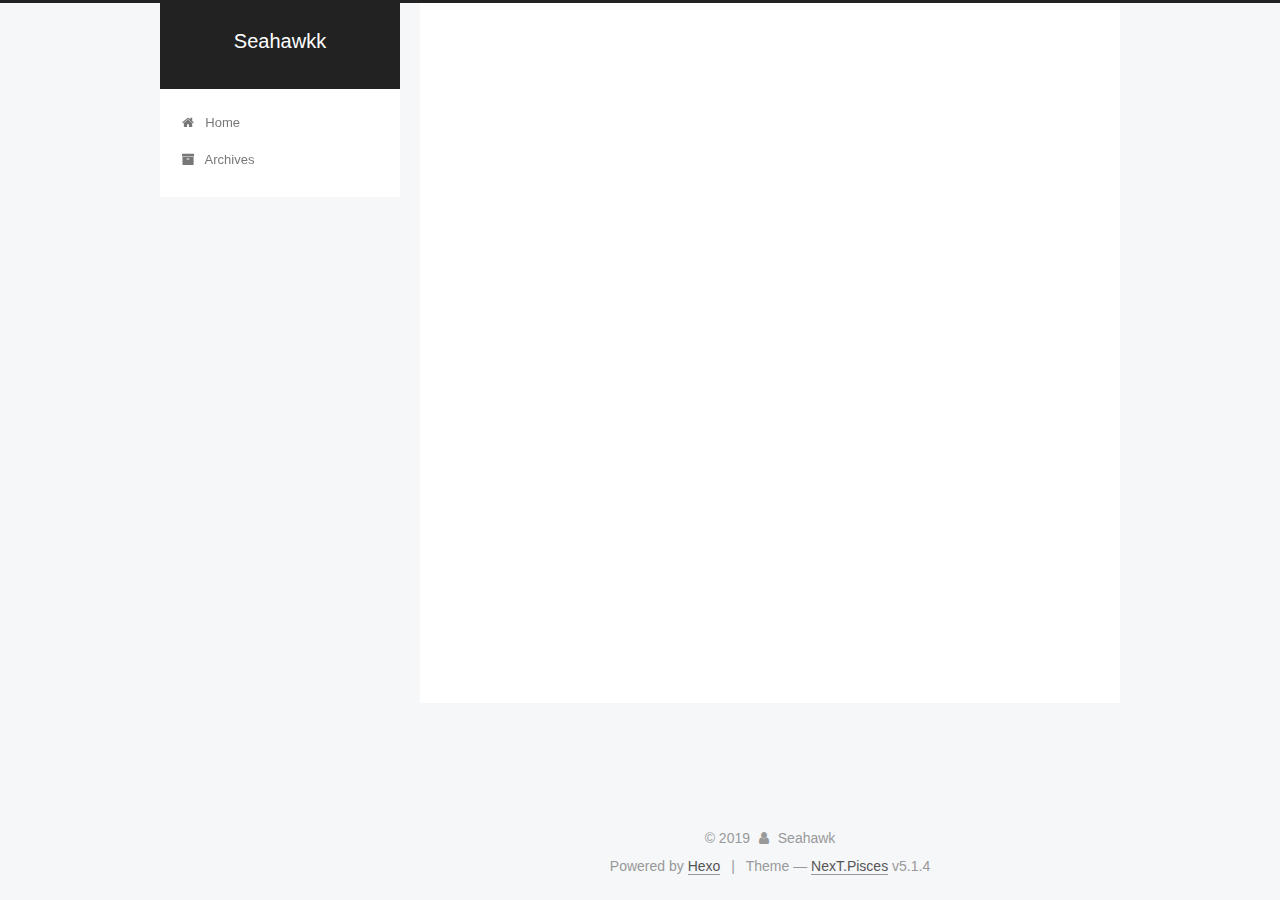
==== commit 71975f1a: "Site updated: 2019-07-11 22:03:21" ====
--- a/archives/index.html
+++ b/archives/index.html
@@ -350,7 +350,7 @@
             <div class="links-of-author motion-element">
                 
                   <span class="links-of-author-item">
-                    <a href="https://github.com/sehawkk" target="_blank" title="GitHub">
+                    <a href="https://github.com/seahawkk" target="_blank" title="GitHub">
                       
                         <i class="fa fa-fw fa-github"></i>GitHub</a>
                   </span>
--- a/css/main.css
+++ b/css/main.css
@@ -1823,7 +1823,7 @@
   width: 4px;
   height: 4px;
   border-radius: 50%;
-  background: #ff2d0d;
+  background: #ffe262;
 }
 .links-of-blogroll {
   font-size: 13px;
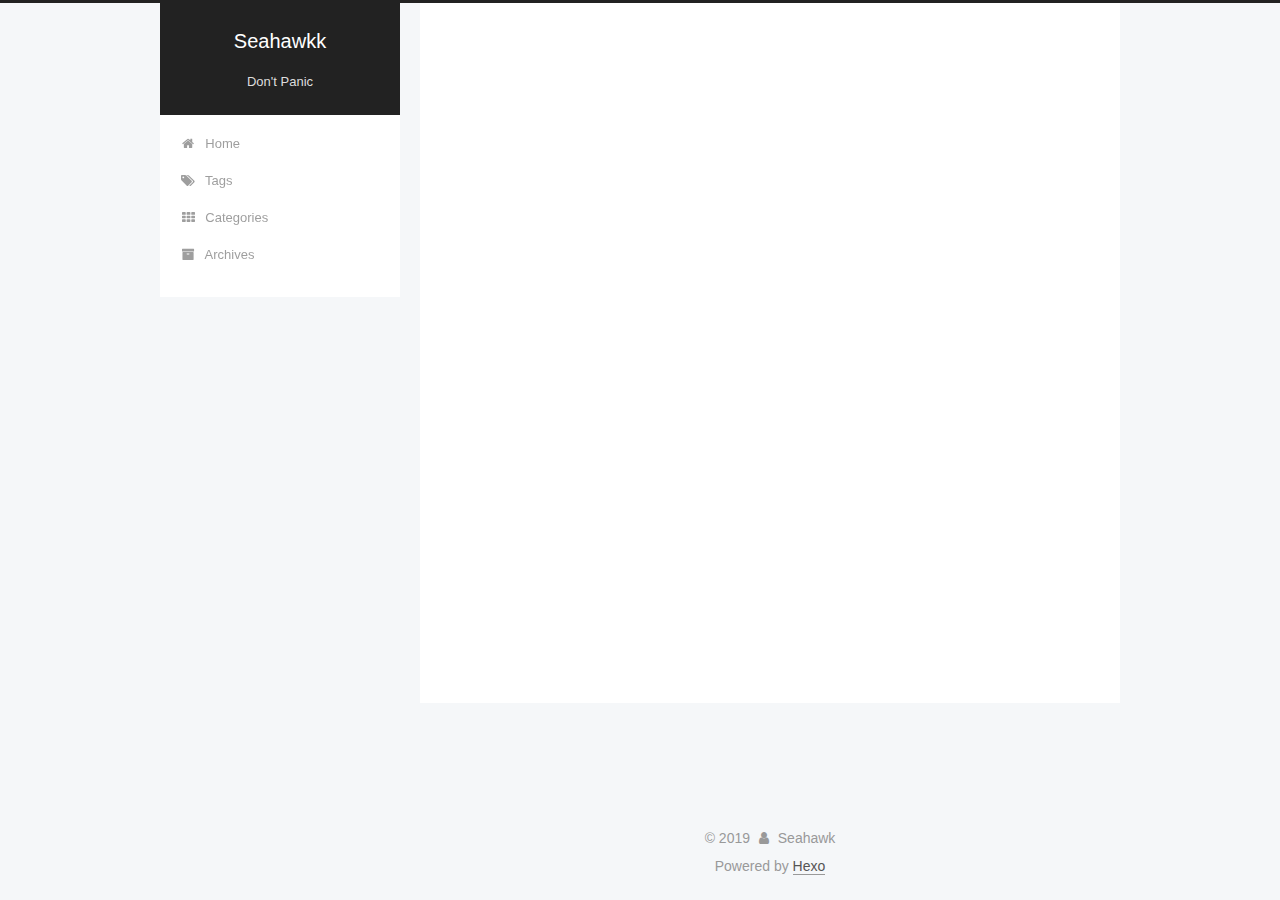
==== commit 7520bef3: "Site updated: 2019-08-08 00:07:37" ====
--- a/archives/index.html
+++ b/archives/index.html
@@ -95,7 +95,7 @@
     root: '/',
     scheme: 'Pisces',
     version: '5.1.4',
-    sidebar: {"position":"left","display":"post","offset":12,"b2t":false,"scrollpercent":false,"onmobile":false},
+    sidebar: {"position":"left","display":"post","offset":12,"b2t":true,"scrollpercent":true,"onmobile":false},
     fancybox: true,
     tabs: true,
     motion: {"enable":true,"async":false,"transition":{"post_block":"fadeIn","post_header":"slideDownIn","post_body":"slideDownIn","coll_header":"slideLeftIn","sidebar":"slideUpIn"}},
@@ -156,7 +156,7 @@
       </a>
     </div>
       
-        <p class="site-subtitle"></p>
+        <p class="site-subtitle">Don't Panic</p>
       
   </div>
 
@@ -186,6 +186,26 @@
         </li>
       
         
+        <li class="menu-item menu-item-tags">
+          <a href="/tags/" rel="section">
+            
+              <i class="menu-item-icon fa fa-fw fa-tags"></i> <br>
+            
+            Tags
+          </a>
+        </li>
+      
+        
+        <li class="menu-item menu-item-categories">
+          <a href="/categories/" rel="section">
+            
+              <i class="menu-item-icon fa fa-fw fa-th"></i> <br>
+            
+            Categories
+          </a>
+        </li>
+      
+        
         <li class="menu-item menu-item-archives">
           <a href="/archives/" rel="section">
             
@@ -227,8 +247,48 @@
         
           
         
-        Um..! 1 post. Keep on posting.
+        Um..! 2 posts in total. Keep on posting.
       </span>
+
+      
+
+        
+        
+        
+
+        
+          
+          <div class="collection-title">
+            <h1 class="archive-year" id="archive-year-2019">2019</h1>
+          </div>
+        
+        
+
+        
+
+  <article class="post post-type-normal" itemscope itemtype="http://schema.org/Article">
+    <header class="post-header">
+
+      <h2 class="post-title">
+        
+            <a class="post-title-link" href="/2019/08/06/排序算法汇总及实现/" itemprop="url">
+              
+                <span itemprop="name">排序算法总结</span>
+              
+            </a>
+        
+      </h2>
+
+      <div class="post-meta">
+        <time class="post-time" itemprop="dateCreated" datetime="2019-08-06T00:00:00+08:00" content="2019-08-06">
+          08-06
+        </time>
+      </div>
+
+    </header>
+  </article>
+
+
 
       
 
@@ -312,6 +372,8 @@
         <div class="site-overview">
           <div class="site-author motion-element" itemprop="author" itemscope itemtype="http://schema.org/Person">
             
+              <img class="site-author-image" itemprop="image" src="/avatar/avatar.jpg" alt="Seahawk">
+            
               <p class="site-author-name" itemprop="name">Seahawk</p>
               <p class="site-description motion-element" itemprop="description"></p>
           </div>
@@ -323,7 +385,7 @@
               
                 <a href="/archives/">
               
-                  <span class="site-state-item-count">1</span>
+                  <span class="site-state-item-count">2</span>
                   <span class="site-state-item-name">posts</span>
                 </a>
               </div>
@@ -335,10 +397,10 @@
               
               
               <div class="site-state-item site-state-tags">
-                
-                  <span class="site-state-item-count">1</span>
+                <a href="/tags/index.html">
+                  <span class="site-state-item-count">2</span>
                   <span class="site-state-item-name">tags</span>
-                
+                </a>
               </div>
             
 
@@ -372,6 +434,13 @@
       
 
       
+        <div class="back-to-top">
+          <i class="fa fa-arrow-up"></i>
+          
+            <span id="scrollpercent"><span>0</span>%</span>
+          
+        </div>
+      
 
     </div>
   </aside>
@@ -397,11 +466,7 @@
 
 
 
-  <span class="post-meta-divider">|</span>
-
-
-
-  <div class="theme-info">Theme &mdash; <a class="theme-link" target="_blank" href="https://github.com/iissnan/hexo-theme-next">NexT.Pisces</a> v5.1.4</div>
+
 
 
 
@@ -418,11 +483,6 @@
       </div>
     </footer>
 
-    
-      <div class="back-to-top">
-        <i class="fa fa-arrow-up"></i>
-        
-      </div>
     
 
     
--- a/css/main.css
+++ b/css/main.css
@@ -1057,25 +1057,21 @@
   margin: 10px;
 }
 .back-to-top {
-  box-sizing: border-box;
-  position: fixed;
-  bottom: -100px;
-  right: 30px;
-  z-index: 1050;
-  padding: 0 6px;
-  width: 24px;
-  background: #222;
+  display: none;
+  margin: 20px -10px -20px;
+  background: #f5f7f9;
   font-size: 12px;
   opacity: 0.6;
-  color: #fff;
   cursor: pointer;
   text-align: center;
   -webkit-transform: translateZ(0);
-  transition-property: bottom;
   transition-duration: 0.2s;
   transition-timing-function: ease-in-out;
   transition-delay: 0s;
 }
+.back-to-top:hover {
+  opacity: 0.8;
+}
 @media (min-width: 768px) and (max-width: 991px) {
   .back-to-top {
     display: none !important;
@@ -1087,7 +1083,7 @@
   }
 }
 .back-to-top.back-to-top-on {
-  bottom: 30px;
+  display: block;
 }
 .header {
   background: transparent;
@@ -1823,7 +1819,7 @@
   width: 4px;
   height: 4px;
   border-radius: 50%;
-  background: #ffe262;
+  background: #c2ff4e;
 }
 .links-of-blogroll {
   font-size: 13px;
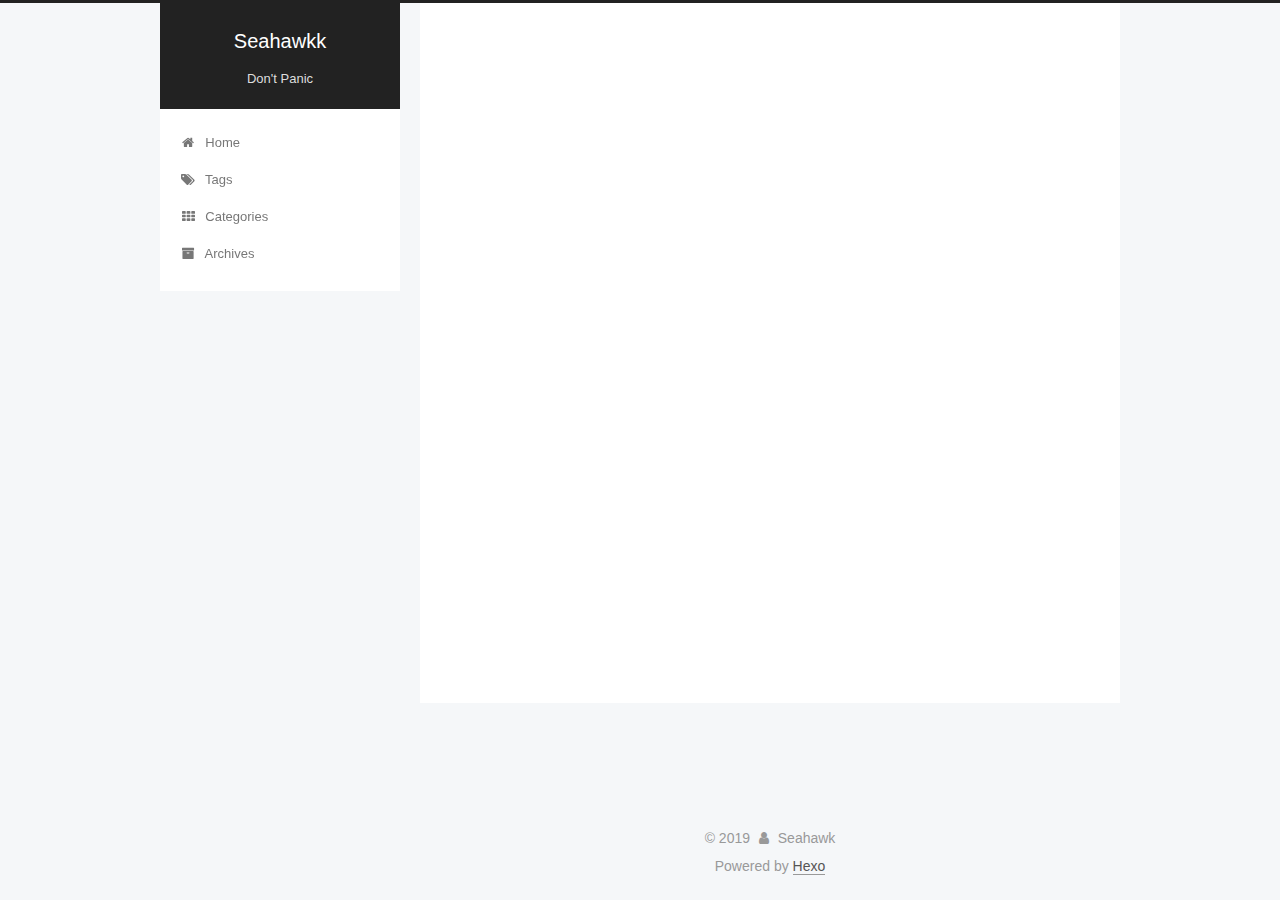
==== commit 17f4ba99: "Site updated: 2019-08-08 00:15:19" ====
--- a/archives/index.html
+++ b/archives/index.html
@@ -156,7 +156,7 @@
       </a>
     </div>
       
-        <p class="site-subtitle">Don't Panic</p>
+        <h1 class="site-subtitle" itemprop="description">Don't Panic</h1>
       
   </div>
 
@@ -259,7 +259,7 @@
         
           
           <div class="collection-title">
-            <h1 class="archive-year" id="archive-year-2019">2019</h1>
+            <h2 class="archive-year" id="archive-year-2019">2019</h2>
           </div>
         
         
@@ -269,7 +269,7 @@
   <article class="post post-type-normal" itemscope itemtype="http://schema.org/Article">
     <header class="post-header">
 
-      <h2 class="post-title">
+      <h3 class="post-title">
         
             <a class="post-title-link" href="/2019/08/06/排序算法汇总及实现/" itemprop="url">
               
@@ -277,7 +277,7 @@
               
             </a>
         
-      </h2>
+      </h3>
 
       <div class="post-meta">
         <time class="post-time" itemprop="dateCreated" datetime="2019-08-06T00:00:00+08:00" content="2019-08-06">
@@ -299,7 +299,7 @@
         
           
           <div class="collection-title">
-            <h1 class="archive-year" id="archive-year-2018">2018</h1>
+            <h2 class="archive-year" id="archive-year-2018">2018</h2>
           </div>
         
         
@@ -309,7 +309,7 @@
   <article class="post post-type-normal" itemscope itemtype="http://schema.org/Article">
     <header class="post-header">
 
-      <h2 class="post-title">
+      <h3 class="post-title">
         
             <a class="post-title-link" href="/2018/02/10/2018-02-16-基于Windows的TensorFlow-GPU环境搭建/" itemprop="url">
               
@@ -317,7 +317,7 @@
               
             </a>
         
-      </h2>
+      </h3>
 
       <div class="post-meta">
         <time class="post-time" itemprop="dateCreated" datetime="2018-02-10T00:00:00+08:00" content="2018-02-10">
--- a/css/main.css
+++ b/css/main.css
@@ -1819,7 +1819,7 @@
   width: 4px;
   height: 4px;
   border-radius: 50%;
-  background: #c2ff4e;
+  background: #557dff;
 }
 .links-of-blogroll {
   font-size: 13px;
